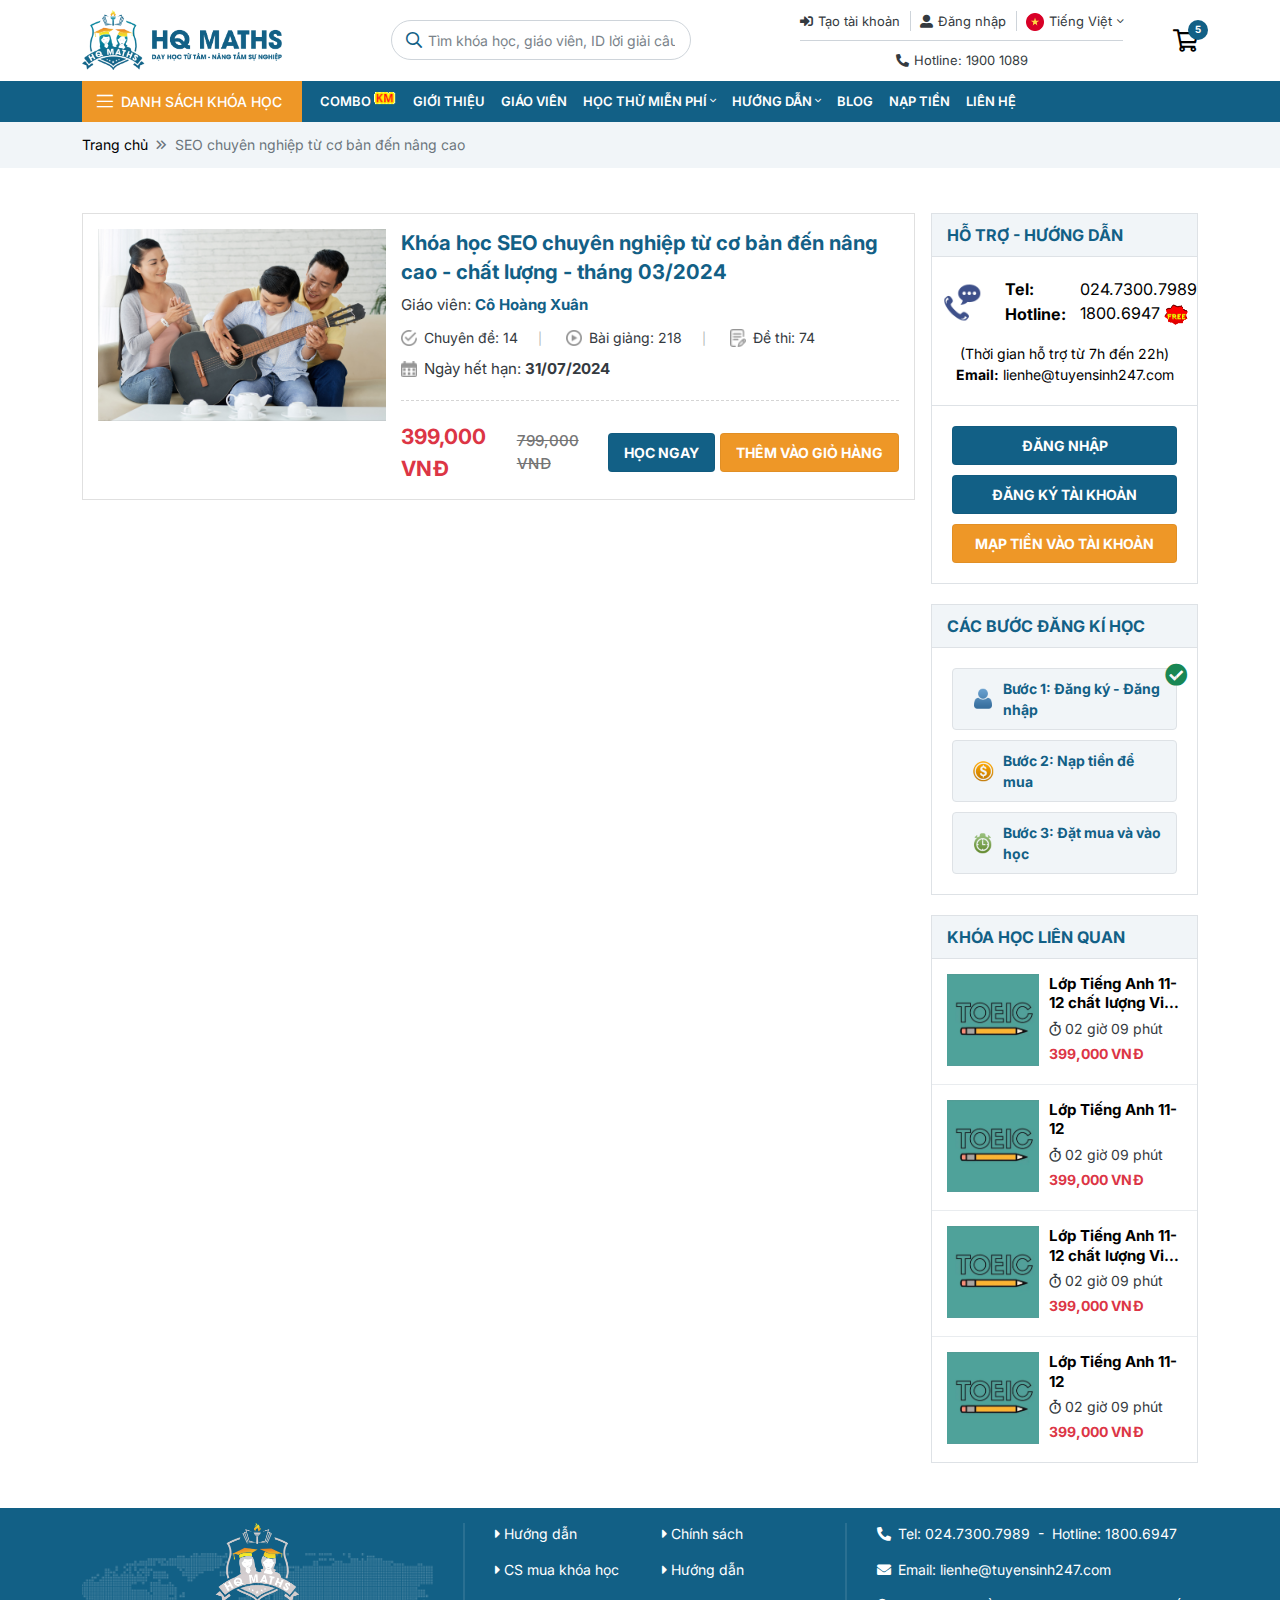
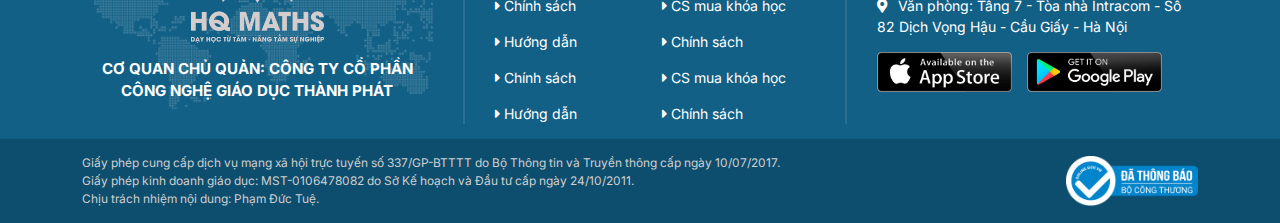
==== chi-tiet-khoa-hoc.html @ 9af72552 "Update" ====
<!DOCTYPE html>
<html lang="vi">
<head>
	<meta charset="UTF-8">
	<meta name="viewport"
	      content="width=device-width, user-scalable=no, initial-scale=1.0, maximum-scale=1.0, minimum-scale=1.0">

	<title>Template Giáo dục HQ MATHS</title>
	<meta name="description" content="Template Giáo dục HQ MATHS">
	<meta name="author" content="">

	<meta property="og:title" content="Template Giáo dục HQ MATHS">
	<meta property="og:type" content="website">
	<meta property="og:url" content="">
	<meta property="og:description" content="Template Giáo dục HQ MATHS">
	<meta property="og:image" content="./assets/images/logo.png">

	<link rel="preconnect" href="https://fonts.googleapis.com">
	<link rel="preconnect" href="https://fonts.gstatic.com" crossorigin>
	<link href="https://fonts.googleapis.com/css2?family=Inter:wght@100..900&display=swap" rel="stylesheet">


	<link rel="icon" href="./assets/images/favicon.png">
	<link rel="apple-touch-icon" href="./assets/images/favicon.png">
	<link rel="stylesheet" href="./assets/plugins/bootstrap/css/bootstrap.min.css">
	<link rel="stylesheet" href="./assets/plugins/swiper/swiper-bundle.min.css">
	<link rel="stylesheet" href="./assets/plugins/fancybox/fancybox.min.css">
	<link rel="stylesheet" href="./assets/plugins/waves/waves.min.css">
	<link rel="stylesheet" href="./assets/plugins/daterangepicker/daterangepicker.css">
	<link rel="stylesheet" href="./assets/fonts/fontawesome/css/all.min.css">
	<link rel="stylesheet" href="./assets/css/base.css">
	<link rel="stylesheet" href="./assets/css/style.css">
	<link rel="stylesheet" href="./assets/css/responsive.css">

	<style>
		:root {
			--primary-color: #126086;
			--primary-hover: #0a75ab;
			--primary-rgb: 18, 96, 134;
			--secondary-color: #EE9727;
			--secondary-hover: #cc7e1a;
			--secondary-rgb: 238, 151, 39;
		}
	</style>
</head>
<body>

<div id="header" class="header">
	<div class="header-top">
		<div class="container">
			<div class="header-inner">
				<div class="header-logo hstack">
					<a href="" class="d-inline-block align-middle">
						<img src="./assets/images/logo.webp"
						     class="mw-100" alt="">
					</a>
				</div>
				<div class="header-middle">
					<div class="header-search">
						<form action="">
							<input type="text" class="form-control header-search_input"
							       placeholder="Tìm khóa học, giáo viên, ID lời giải câu hỏi bạn quan tâm">
							<button class="link-default header-search_btn">
								<i class="far fa-search"></i>
							</button>
						</form>
					</div>
					<div class="header-hamburger d-flex d-lg-none">
						<button type="button" class="hamburger-button" id="hamburger-button">
							<span></span>
							<span></span>
							<span></span>
							<span></span>
						</button>
					</div>
				</div>
				<div class="header-toolbar">
					<div class="header-action">
						<div class="header-action_top">
							<div class="header-action_item header-action_desktop">
								<a href="">
									<i class="fas fa-sign-in-alt"></i>
									Tạo tài khoản
								</a>
							</div>
							<div class="header-action_item header-action_desktop">
								<a href="">
									<i class="fas fa-user-alt"></i>
									Đăng nhập
								</a>
							</div>
							<!--
							<div class="header-action_item header-action_desktop">
								<a href="">
									<i class="fas fa-user-alt"></i>
									Tài khoản
									<span>
										<i class="fal fa-angle-down"></i>
									</span>
								</a>
								<ul class="header-user_list">
									<li>
										<a href="">
											Thông tin tài khoản
										</a>
									</li>
									<li>
										<a href="">
											Đổi mật khẩu
										</a>
									</li>
									<li>
										<a href="">
											Đăng xuất
										</a>
									</li>
								</ul>
							</div>
							-->
							<div class="header-action_item header-action_mobile">
								<a href="">
									<i class="fas fa-user-alt"></i>
									<span class="d-none d-sm-inline-flex">
										Tài khoản
									</span>
									<span class="d-none d-sm-inline-flex">
										<i class="fal fa-angle-down"></i>
									</span>
								</a>
								<ul class="header-user_list">
									<li>
										<a href="">
											Tạo tài khoản
										</a>
									</li>
									<li>
										<a href="">
											Đăng ký
										</a>
									</li>
								</ul>
							</div>
							<div class="header-action_item">
								<a href="">
									<img src="./assets/images/language/vn.png" class="img-fluid" alt="">
									Tiếng Việt
									<span>
										<i class="fal fa-angle-down"></i>
									</span>
								</a>
								<ul class="header-language_list">
									<li>
										<a href="">
											<img src="./assets/images/language/vn.png" class="img-fluid" alt="">
											Tiếng Việt
										</a>
									</li>
									<li>
										<a href="">
											<img src="./assets/images/language/en.png" class="img-fluid" alt="">
											English
										</a>
									</li>
								</ul>
							</div>
						</div>
						<div class="header-action_bottom">
							<div class="header-action_item">
								<a href="">
									<i class="fas fa-phone-alt"></i>
									Hotline: 1900 1089
								</a>
							</div>
						</div>
					</div>
					<div class="header-cart">
						<button type="button" id="callCart" class="link-default header-cart_btn">
							<i class="far fa-shopping-cart"></i>
							<span>5</span>
						</button>
					</div>
				</div>
			</div>
		</div>
	</div>
	<div class="header-bottom">
		<div class="container">
			<div class="hstack gap-10px">
				<div class="header-category d-lg-flex d-none" id="header-category">
					<button class="link-default" id="callCategory">
						<i class="fal fa-bars me-2"></i>Danh sách khóa học
					</button>
					<div class="category-list">
						<ul>
							<li>
								<a href="">
									Ôn luyện ĐGTD, ĐGNL
									<img src="./assets/images/icon-hot.png" class="img-fluid" alt="">
								</a>
							</li>
							<li>
								<a href="">
									Lớp 12 - 2K6
									<img src="./assets/images/icon-new.gif" class="img-fluid" alt="">
								</a>
							</li>
							<li>
								<a href="">
									Lớp 12 - 2K6 - LIVE PRO
									<img src="./assets/images/icon-plus.png" class="img-fluid" alt="">
								</a>
							</li>
							<li>
								<a href="">
									Lớp 11 - 2K7
								</a>
							</li>
							<li>
								<a href="">
									Ôn luyện ĐGTD, ĐGNL
									<img src="./assets/images/icon-hot.png" class="img-fluid" alt="">
								</a>
							</li>
							<li>
								<a href="">
									Lớp 12 - 2K6
									<img src="./assets/images/icon-new.gif" class="img-fluid" alt="">
								</a>
							</li>
							<li>
								<a href="">
									Lớp 12 - 2K6 - LIVE PRO
									<img src="./assets/images/icon-plus.png" class="img-fluid" alt="">
								</a>
							</li>
							<li>
								<a href="">
									Lớp 11 - 2K7
								</a>
							</li>
							<li>
								<a href="">
									Ôn luyện ĐGTD, ĐGNL
									<img src="./assets/images/icon-hot.png" class="img-fluid" alt="">
								</a>
							</li>
							<li>
								<a href="">
									Lớp 12 - 2K6
									<img src="./assets/images/icon-new.gif" class="img-fluid" alt="">
								</a>
							</li>
							<li>
								<a href="">
									Lớp 12 - 2K6 - LIVE PRO
									<img src="./assets/images/icon-plus.png" class="img-fluid" alt="">
								</a>
							</li>
							<li>
								<a href="">
									Lớp 11 - 2K7
								</a>
							</li>
						</ul>
					</div>
				</div>
				<div class="header-navigation" id="header-navigation">
					<ul>
						<li class="navigation-logo d-flex d-lg-none">
							<a href="" class="d-inline-flex align-middle" data-href="">
								<img src="./assets/images/logo-horizontal-white.png" class="img-fluid">
							</a>
						</li>
						<li class="d-block d-lg-none">
							<a href="" data-href="">
								Danh sách khóa học
								<i class="fal fa-angle-down"></i>
							</a>
							<ul>
								<li>
									<a href="">
										Ôn luyện ĐGTD, ĐGNL
										<img src="./assets/images/icon-hot.png" class="img-fluid" alt="">
									</a>
								</li>
								<li>
									<a href="">
										Lớp 12 - 2K6
										<img src="./assets/images/icon-new.gif" class="img-fluid" alt="">
									</a>
								</li>
								<li>
									<a href="">
										Lớp 12 - 2K6 - LIVE PRO
										<img src="./assets/images/icon-plus.png" class="img-fluid" alt="">
									</a>
								</li>
								<li>
									<a href="">
										Lớp 11 - 2K7
									</a>
								</li>
								<li>
									<a href="">
										Ôn luyện ĐGTD, ĐGNL
										<img src="./assets/images/icon-hot.png" class="img-fluid" alt="">
									</a>
								</li>
								<li>
									<a href="">
										Lớp 12 - 2K6
										<img src="./assets/images/icon-new.gif" class="img-fluid" alt="">
									</a>
								</li>
								<li>
									<a href="">
										Lớp 12 - 2K6 - LIVE PRO
										<img src="./assets/images/icon-plus.png" class="img-fluid" alt="">
									</a>
								</li>
								<li>
									<a href="">
										Lớp 11 - 2K7
									</a>
								</li>
								<li>
									<a href="">
										Ôn luyện ĐGTD, ĐGNL
										<img src="./assets/images/icon-hot.png" class="img-fluid" alt="">
									</a>
								</li>
								<li>
									<a href="">
										Lớp 12 - 2K6
										<img src="./assets/images/icon-new.gif" class="img-fluid" alt="">
									</a>
								</li>
								<li>
									<a href="">
										Lớp 12 - 2K6 - LIVE PRO
										<img src="./assets/images/icon-plus.png" class="img-fluid" alt="">
									</a>
								</li>
								<li>
									<a href="">
										Lớp 11 - 2K7
									</a>
								</li>
							</ul>
						</li>
						<li>
							<a href="" data-href="">
								Combo
								<img src="./assets/images/icon-km.gif" class="img-fluid" alt="">
							</a>
						</li>
						<li>
							<a href="" data-href="">Giới thiệu</a>
						</li>
						<li>
							<a href="" data-href="">Giáo viên</a>
						</li>
						<li>
							<a href="" data-href="">Học thử miễn phí <i class="fal fa-angle-down"></i></a>
							<ul>
								<li>
									<a href="" data-href="">Học thử miễn phí 1</a>
								</li>
								<li>
									<a href="" data-href="">Học thử miễn phí 2</a>
								</li>
								<li>
									<a href="" data-href="">Học thử miễn phí 3</a>
								</li>
								<li>
									<a href="" data-href="">Học thử miễn phí 4</a>
								</li>
							</ul>
						</li>
						<li>
							<a href="" data-href="">Hướng dẫn <i class="fal fa-angle-down"></i></a>
							<ul>
								<li>
									<a href="" data-href="">Hướng dẫn học thử</a>
								</li>
								<li>
									<a href="" data-href="">Hướng dẫn đăng ký học</a>
								</li>
								<li>
									<a href="" data-href="">Hướng dẫn nạp tiền</a>
								</li>
							</ul>
						</li>
						<li>
							<a href="" data-href="">Blog</a>
						</li>
						<li>
							<a href="" data-href="">Nạp tiền</a>
						</li>
						<li>
							<a href="" data-href="">
								Liên hệ
							</a>
						</li>
					</ul>
				</div>
			</div>
		</div>
	</div>
	<div class="header-overlay" id="header-overlay"></div>
</div>

<div id="main" class="main">
	<div class="section-page">
		<div class="section-breadcrumb">
			<div class="container">
				<ol class="breadcrumb bg-transparent rounded-0 mb-0 p-0">
					<li class="breadcrumb-item">
						<a href="#">Trang chủ</a>
					</li>
					<li class="breadcrumb-item">
						SEO chuyên nghiệp từ cơ bản đến nâng cao
					</li>
				</ol>
			</div>
		</div>
		<div class="section-gap">
			<div class="container">
				<div class="row g-3">
					<div class="col-lg-9">
						<div class="course-detail">
							<div class="course-info">
								<div class="course-image">
									<div class="ratio ratio-3x2">
										<img src="./assets/images/featured/featured-1.jpg"
										     class="w-100 img-fluid transition-default" alt="">
									</div>
								</div>
								<div class="course-content">
									<h1 class="course-title">
										Khóa học SEO chuyên nghiệp từ cơ bản đến nâng cao - chất lượng - tháng 03/2024
									</h1>
									<div class="course-teacher">
										Giáo viên: <a href="">Cô Hoàng Xuân</a>
									</div>
									<div class="course-meta">
										<div class="course-meta_item">
											<img src="./assets/images/icon-chuyende.png" class="img-fluid" alt="">
											Chuyên đề: 14
										</div>
										<div class="course-meta_item">
											<img src="./assets/images/icon-video.png" class="img-fluid" alt="">
											Bài giảng: 218
										</div>
										<div class="course-meta_item">
											<img src="./assets/images/icon-detai.png" class="img-fluid" alt="">
											Đề thi: 74
										</div>
									</div>
									<div class="course-date">
										<img src="./assets/images/icon-calendar.png" class="img-fluid" alt="">
										Ngày hết hạn: <strong>31/07/2024</strong>
									</div>
									<div class="course-toolbar">
										<div class="course-price">
											<div class="course-price_current">
												399,000 VNĐ
											</div>
											<div class="course-price_old">
												799,000 VNĐ
											</div>
										</div>
										<div class="course-buttons hstack gap-5px">
											<a href="javascript:void(0)"
											   class="button-theme button-theme_primary waves-effect waves-light">
												Học ngay
											</a>
											<a href="javascript:void(0)"
											   class="button-theme button-theme_secondary waves-effect waves-light">
												Thêm vào giỏ hàng
											</a>
										</div>
									</div>
								</div>
							</div>
						</div>
					</div>
					<div class="col-lg-3">
						<div class="section-sidebar">
							<div class="sidebar-item">
								<div class="sidebar-item_heading">
									HỖ TRỢ - HƯỚNG DẪN
								</div>
								<div class="sidebar-item_body">
									<div class="sidebar-item_contact">
										<div class="sidebar-item_contact__top">
											<div class="contact-icon">
												<img src="./assets/images/call.png" height="50px" class="img-fluid"
												     alt="">
											</div>
											<div class="contact-content">
												<div class="contact-content_item">
													<div class="contact-content_item__title">
														Tel:
													</div>
													<div class="contact-content_item__value">
														<a href="">
															024.7300.7989
														</a>
													</div>
												</div>
												<div class="contact-content_item">
													<div class="contact-content_item__title">
														Hotline:
													</div>
													<div class="contact-content_item__value">
														<a href="">
															1800.6947
															<img src="./assets/images/free.gif" class="img-fluid"
															     alt="">
														</a>
													</div>
												</div>
											</div>
										</div>
										<div class="sidebar-item_contact__bottom">
											<p>(Thời gian hỗ trợ từ 7h đến 22h)</p>
											<p><strong>Email:</strong> <a href="">lienhe@tuyensinh247.com</a></p>
										</div>
									</div>
									<div class="sidebar-item_buttons">
										<div class="vstack gap-10px">
											<a href=""
											   class="button-theme button-theme_primary waves-effect waves-light">
												Đăng nhập
											</a>
											<a href=""
											   class="button-theme button-theme_primary waves-effect waves-light">
												Đăng ký tài khoản
											</a>
											<a href=""
											   class="button-theme button-theme_secondary waves-effect waves-light">
												Mạp tiền vào tài khoản
											</a>
										</div>
									</div>
								</div>
							</div>
							<div class="sidebar-item">
								<div class="sidebar-item_heading">
									CÁC BƯỚC ĐĂNG KÍ HỌC
								</div>
								<div class="sidebar-item_body">
									<div class="sidebar-item_list">
										<div class="sidebar-list_item active">
											<a href="">
												<img src="./assets/images/icon-step1.png" class="img-fluid" alt="">
												Bước 1: Đăng ký - Đăng nhập
											</a>
										</div>
										<div class="sidebar-list_item">
											<a href="">
												<img src="./assets/images/icon-step2.png" class="img-fluid" alt="">
												Bước 2: Nạp tiền để mua
											</a>
										</div>
										<div class="sidebar-list_item">
											<a href="">
												<img src="./assets/images/icon-step3.png" class="img-fluid" alt="">
												Bước 3: Đặt mua và vào học
											</a>
										</div>
									</div>
								</div>
							</div>
							<div class="sidebar-item">
								<div class="sidebar-item_heading">
									KHÓA HỌC LIÊN QUAN
								</div>
								<div class="sidebar-item_body">
									<div class="cart-list">
										<div class="cart-card">
											<div class="card-item align-items-start gap-10px hstack">
												<div class="card-image flex-shrink-0">
													<a href="" class="d-inline-flex align-middle ratio ratio-16x9">
														<img src="./assets/images/course/course-1.webp"
														     class="w-100 img-fluid transition-default" alt="">
													</a>
												</div>
												<div class="card-content flex-fill">
													<a href="" class="card-title limit">
														Lớp Tiếng Anh 11-12 chất lượng
														Việt Nam
													</a>
													<div class="card-time">
														<i class="far fa-stopwatch"></i>
														02 giờ 09 phút
													</div>
													<div class="card-price mt-1">
														399,000 VNĐ
													</div>
												</div>
											</div>
											<div class="card-item align-items-start gap-10px hstack">
												<div class="card-image flex-shrink-0">
													<a href="" class="d-inline-flex align-middle ratio ratio-16x9">
														<img src="./assets/images/course/course-1.webp"
														     class="w-100 img-fluid transition-default" alt="">
													</a>
												</div>
												<div class="card-content flex-fill">
													<a href="" class="card-title limit">
														Lớp Tiếng Anh 11-12
													</a>
													<div class="card-time">
														<i class="far fa-stopwatch"></i>
														02 giờ 09 phút
													</div>
													<div class="card-price mt-1">
														399,000 VNĐ
													</div>
												</div>
											</div>
											<div class="card-item align-items-start gap-10px hstack">
												<div class="card-image flex-shrink-0">
													<a href="" class="d-inline-flex align-middle ratio ratio-16x9">
														<img src="./assets/images/course/course-1.webp"
														     class="w-100 img-fluid transition-default" alt="">
													</a>
												</div>
												<div class="card-content flex-fill">
													<a href="" class="card-title limit">
														Lớp Tiếng Anh 11-12 chất lượng
														Việt Nam
													</a>
													<div class="card-time">
														<i class="far fa-stopwatch"></i>
														02 giờ 09 phút
													</div>
													<div class="card-price mt-1">
														399,000 VNĐ
													</div>
												</div>
											</div>
											<div class="card-item align-items-start gap-10px hstack">
												<div class="card-image flex-shrink-0">
													<a href="" class="d-inline-flex align-middle ratio ratio-16x9">
														<img src="./assets/images/course/course-1.webp"
														     class="w-100 img-fluid transition-default" alt="">
													</a>
												</div>
												<div class="card-content flex-fill">
													<a href="" class="card-title limit">
														Lớp Tiếng Anh 11-12
													</a>
													<div class="card-time">
														<i class="far fa-stopwatch"></i>
														02 giờ 09 phút
													</div>
													<div class="card-price mt-1">
														399,000 VNĐ
													</div>
												</div>
											</div>
										</div>
									</div>
								</div>
							</div>
						</div>
					</div>
				</div>
			</div>
		</div>
	</div>
</div>

<footer id="footer" class="footer">
	<div class="footer-top">
		<div class="container">
			<div class="footer-inner">
				<div class="footer-item text-center background-cover"
				     style="background-image: url(./assets/images/background-footer.png)">
					<div class="footer-logo">
						<a href="" class="d-inline-block align-middle">
							<img src="./assets/images/logo-white.png" height="120px" class="mw-100" alt="">
						</a>
					</div>
					<div class="footer-title">
						CƠ QUAN CHỦ QUẢN: CÔNG TY CỔ PHẦN CÔNG NGHỆ GIÁO DỤC THÀNH PHÁT
					</div>
				</div>
				<div class="footer-item">
					<div class="footer-list">
						<a href="" class="d-inline-block align-middle footer-list_item">
							<i class="fas fa-caret-right"></i>
							Hướng dẫn
						</a>
						<a href="" class="d-inline-block align-middle footer-list_item">
							<i class="fas fa-caret-right"></i>
							Chính sách
						</a>
						<a href="" class="d-inline-block align-middle footer-list_item">
							<i class="fas fa-caret-right"></i>
							CS mua khóa học
						</a>
						<a href="" class="d-inline-block align-middle footer-list_item">
							<i class="fas fa-caret-right"></i>
							Hướng dẫn
						</a>
						<a href="" class="d-inline-block align-middle footer-list_item">
							<i class="fas fa-caret-right"></i>
							Chính sách
						</a>
						<a href="" class="d-inline-block align-middle footer-list_item">
							<i class="fas fa-caret-right"></i>
							CS mua khóa học
						</a>
						<a href="" class="d-inline-block align-middle footer-list_item">
							<i class="fas fa-caret-right"></i>
							Hướng dẫn
						</a>
						<a href="" class="d-inline-block align-middle footer-list_item">
							<i class="fas fa-caret-right"></i>
							Chính sách
						</a>
						<a href="" class="d-inline-block align-middle footer-list_item">
							<i class="fas fa-caret-right"></i>
							Chính sách
						</a>
						<a href="" class="d-inline-block align-middle footer-list_item">
							<i class="fas fa-caret-right"></i>
							CS mua khóa học
						</a>
						<a href="" class="d-inline-block align-middle footer-list_item">
							<i class="fas fa-caret-right"></i>
							Hướng dẫn
						</a>
						<a href="" class="d-inline-block align-middle footer-list_item">
							<i class="fas fa-caret-right"></i>
							Chính sách
						</a>
					</div>
				</div>
				<div class="footer-item">
					<div class="footer-address">
						<div class="d-inline-block align-middle footer-address_item">
							<i class="fas fa-phone-alt"></i>
							Tel: <a href="">024.7300.7989</a>
							<span>&nbsp;-&nbsp;</span>
							Hotline: <a href="">1800.6947</a>
						</div>
						<div class="d-inline-block align-middle footer-address_item">
							<i class="fas fa-envelope"></i>
							Email: <a href="">lienhe@tuyensinh247.com</a>
						</div>
						<div class="d-inline-block align-middle footer-address_item">
							<i class="fas fa-map-marker-alt"></i>
							Văn phòng: <a href="">Tầng 7 - Tòa nhà Intracom - Số 82 Dịch Vọng Hậu - Cầu Giấy - Hà
							                      Nội</a>
						</div>
					</div>
					<div class="footer-images hstack gap-15px">
						<a href="" class="d-inline-block align-middle">
							<img src="./assets/images/app-store.png" class="mw-100" height="40px" alt="">
						</a>
						<a href="" class="d-inline-block align-middle">
							<img src="./assets/images/google-play.png" class="mw-100" height="40px" alt="">
						</a>
					</div>
				</div>
			</div>
		</div>
	</div>
	<div class="footer-bottom">
		<div class="container">
			<div class="row g-3 align-items-center">
				<div class="col-lg-8">
					<div class="footer-text">
						<p>Giấy phép cung cấp dịch vụ mạng xã hội trực tuyến số 337/GP-BTTTT do Bộ Thông tin và
						   Truyền
						   thông cấp ngày 10/07/2017.
						</p>
						<p>Giấy phép kinh doanh giáo dục: MST-0106478082 do Sở Kế hoạch và Đầu tư cấp ngày
						   24/10/2011.
						</p>
						<p>Chịu trách nhiệm nội dung: Phạm Đức Tuệ.</p>
					</div>
				</div>
				<div class="col-lg-4">
					<div class="text-lg-end">
						<a href="" class="d-inline-block align-middle">
							<img src="./assets/images/bo-cong-thuong.png" height="50px" class="mw-100" alt="">
						</a>
					</div>
				</div>
			</div>
		</div>
	</div>
</footer>

<div class="floating-cart is-product" id="floatingCart">
	<div class="cart-card card border-0 rounded-0 bg-white position-fixed top-0 end-0 mw-100 h-100 overflow-hidden">
		<div class="card-header rounded-0 bg-white hstack justify-content-between">
			<div class="card-title fw-bold mb-0">
				GIỎ HÀNG
			</div>
			<button class="link-default" id="closeCart">
				<svg xmlns="http://www.w3.org/2000/svg" width="24" height="24" viewBox="0 0 24 24" fill="none"
				     stroke="currentColor" stroke-width="2" stroke-linecap="round" stroke-linejoin="round">
					<line x1="18" y1="6" x2="6" y2="18"></line>
					<line x1="6" y1="6" x2="18" y2="18"></line>
				</svg>
			</button>
		</div>
		<div class="card-body p-0 flex-fill vstack h-100">
			<div class="card-list position-relative flex-fill">
				<div class="card-scroll position-absolute top-0 start-0 bottom-0 end-0 mh-100">
					<div id="cardList"
					     class="card-list position-absolute top-0 start-0 bottom-0 end-0 mh-100">
						<div class="card-item align-items-start gap-10px hstack">
							<div class="card-image flex-shrink-0">
								<a href="" class="d-inline-flex align-middle ratio ratio-16x9">
									<img src="./assets/images/course/course-1.webp"
									     class="w-100 img-fluid transition-default" alt="">
								</a>
							</div>
							<div class="card-content flex-fill">
								<a href="" class="card-title limit">
									Lớp Tiếng Anh 11-12 chất lượng Việt Nam
								</a>
								<div class="hstack gap-8px justify-content-between">
									<div class="card-quantity w-50 flex-fill">
										<div class="card-text">
											Số lượng
										</div>
										<div class="card-group hstack flex-nowrap quantityGroup">
											<button disabled
											        class="link-default hstack justify-content-center flex-shrink-0 card-quantity_btn quantityButton"
											        data-type="0">
												<i class="fal fa-minus"></i>
											</button>
											<input type="text"
											       class="form-control card-quantity_input quantityInput"
											       value="1">
											<button class="link-default hstack justify-content-center flex-shrink-0 card-quantity_btn quantityButton"
											        data-type="1">
												<i class="fal fa-plus"></i>
											</button>
										</div>
									</div>
									<div class="card-desc w-50 flex-fill text-end">
										<div class="card-price">
											6.950.000₫
										</div>
										<div class="card-clear">
											<button class="link-default buttonDelete">Xóa</button>
										</div>
									</div>
								</div>
							</div>
						</div>
						<div class="card-item align-items-start gap-10px hstack">
							<div class="card-image flex-shrink-0">
								<a href="" class="d-inline-flex align-middle ratio ratio-16x9">
									<img src="./assets/images/course/course-1.webp"
									     class="w-100 img-fluid transition-default" alt="">
								</a>
							</div>
							<div class="card-content flex-fill">
								<a href="" class="card-title limit">
									Lớp Tiếng Anh 11-12 chất lượng Việt Nam
								</a>
								<div class="hstack gap-8px justify-content-between">
									<div class="card-quantity w-50 flex-fill">
										<div class="card-text">
											Số lượng
										</div>
										<div class="card-group hstack flex-nowrap quantityGroup">
											<button disabled
											        class="link-default hstack justify-content-center flex-shrink-0 card-quantity_btn quantityButton"
											        data-type="0">
												<i class="fal fa-minus"></i>
											</button>
											<input type="text"
											       class="form-control card-quantity_input quantityInput"
											       value="1">
											<button class="link-default hstack justify-content-center flex-shrink-0 card-quantity_btn quantityButton"
											        data-type="1">
												<i class="fal fa-plus"></i>
											</button>
										</div>
									</div>
									<div class="card-desc w-50 flex-fill text-end">
										<div class="card-price">
											6.950.000₫
										</div>
										<div class="card-clear">
											<button class="link-default buttonDelete">Xóa</button>
										</div>
									</div>
								</div>
							</div>
						</div>
						<div class="card-item align-items-start gap-10px hstack">
							<div class="card-image flex-shrink-0">
								<a href="" class="d-inline-flex align-middle ratio ratio-16x9">
									<img src="./assets/images/course/course-1.webp"
									     class="w-100 img-fluid transition-default" alt="">
								</a>
							</div>
							<div class="card-content flex-fill">
								<a href="" class="card-title limit">
									Lớp Tiếng Anh 11-12 chất lượng Việt Nam
								</a>
								<div class="hstack gap-8px justify-content-between">
									<div class="card-quantity w-50 flex-fill">
										<div class="card-text">
											Số lượng
										</div>
										<div class="card-group hstack flex-nowrap quantityGroup">
											<button disabled
											        class="link-default hstack justify-content-center flex-shrink-0 card-quantity_btn quantityButton"
											        data-type="0">
												<i class="fal fa-minus"></i>
											</button>
											<input type="text"
											       class="form-control card-quantity_input quantityInput"
											       value="1">
											<button class="link-default hstack justify-content-center flex-shrink-0 card-quantity_btn quantityButton"
											        data-type="1">
												<i class="fal fa-plus"></i>
											</button>
										</div>
									</div>
									<div class="card-desc w-50 flex-fill text-end">
										<div class="card-price">
											6.950.000₫
										</div>
										<div class="card-clear">
											<button class="link-default buttonDelete">Xóa</button>
										</div>
									</div>
								</div>
							</div>
						</div>
						<div class="card-item align-items-start gap-10px hstack">
							<div class="card-image flex-shrink-0">
								<a href="" class="d-inline-flex align-middle ratio ratio-16x9">
									<img src="./assets/images/course/course-1.webp"
									     class="w-100 img-fluid transition-default" alt="">
								</a>
							</div>
							<div class="card-content flex-fill">
								<a href="" class="card-title limit">
									Lớp Tiếng Anh 11-12 chất lượng Việt Nam
								</a>
								<div class="hstack gap-8px justify-content-between">
									<div class="card-quantity w-50 flex-fill">
										<div class="card-text">
											Số lượng
										</div>
										<div class="card-group hstack flex-nowrap quantityGroup">
											<button disabled
											        class="link-default hstack justify-content-center flex-shrink-0 card-quantity_btn quantityButton"
											        data-type="0">
												<i class="fal fa-minus"></i>
											</button>
											<input type="text"
											       class="form-control card-quantity_input quantityInput"
											       value="1">
											<button class="link-default hstack justify-content-center flex-shrink-0 card-quantity_btn quantityButton"
											        data-type="1">
												<i class="fal fa-plus"></i>
											</button>
										</div>
									</div>
									<div class="card-desc w-50 flex-fill text-end">
										<div class="card-price">
											6.950.000₫
										</div>
										<div class="card-clear">
											<button class="link-default buttonDelete">Xóa</button>
										</div>
									</div>
								</div>
							</div>
						</div>
						<div class="card-item align-items-start gap-10px hstack">
							<div class="card-image flex-shrink-0">
								<a href="" class="d-inline-flex align-middle ratio ratio-16x9">
									<img src="./assets/images/course/course-1.webp"
									     class="w-100 img-fluid transition-default" alt="">
								</a>
							</div>
							<div class="card-content flex-fill">
								<a href="" class="card-title limit">
									Lớp Tiếng Anh 11-12 chất lượng Việt Nam
								</a>
								<div class="hstack gap-8px justify-content-between">
									<div class="card-quantity w-50 flex-fill">
										<div class="card-text">
											Số lượng
										</div>
										<div class="card-group hstack flex-nowrap quantityGroup">
											<button disabled
											        class="link-default hstack justify-content-center flex-shrink-0 card-quantity_btn quantityButton"
											        data-type="0">
												<i class="fal fa-minus"></i>
											</button>
											<input type="text"
											       class="form-control card-quantity_input quantityInput"
											       value="1">
											<button class="link-default hstack justify-content-center flex-shrink-0 card-quantity_btn quantityButton"
											        data-type="1">
												<i class="fal fa-plus"></i>
											</button>
										</div>
									</div>
									<div class="card-desc w-50 flex-fill text-end">
										<div class="card-price">
											6.950.000₫
										</div>
										<div class="card-clear">
											<button class="link-default buttonDelete">Xóa</button>
										</div>
									</div>
								</div>
							</div>
						</div>
						<div class="card-item align-items-start gap-10px hstack">
							<div class="card-image flex-shrink-0">
								<a href="" class="d-inline-flex align-middle ratio ratio-16x9">
									<img src="./assets/images/course/course-1.webp"
									     class="w-100 img-fluid transition-default" alt="">
								</a>
							</div>
							<div class="card-content flex-fill">
								<a href="" class="card-title limit">
									Lớp Tiếng Anh 11-12 chất lượng Việt Nam
								</a>
								<div class="hstack gap-8px justify-content-between">
									<div class="card-quantity w-50 flex-fill">
										<div class="card-text">
											Số lượng
										</div>
										<div class="card-group hstack flex-nowrap quantityGroup">
											<button disabled
											        class="link-default hstack justify-content-center flex-shrink-0 card-quantity_btn quantityButton"
											        data-type="0">
												<i class="fal fa-minus"></i>
											</button>
											<input type="text"
											       class="form-control card-quantity_input quantityInput"
											       value="1">
											<button class="link-default hstack justify-content-center flex-shrink-0 card-quantity_btn quantityButton"
											        data-type="1">
												<i class="fal fa-plus"></i>
											</button>
										</div>
									</div>
									<div class="card-desc w-50 flex-fill text-end">
										<div class="card-price">
											6.950.000₫
										</div>
										<div class="card-clear">
											<button class="link-default buttonDelete">Xóa</button>
										</div>
									</div>
								</div>
							</div>
						</div>
					</div>
					<!--<div class="card-empty text-center">
						<div class="card-icon">
							<img src="./assets/images/empty-cart.avif" class="img-fluid" alt="">
						</div>
						<div class="card-title">
							Giỏ hàng của bạn đang trống
						</div>
					</div>-->
				</div>
			</div>
			<div class="card-information">
				<div class="card-total hstack justify-content-between">
					<div class="card-text">
						Tạm tính:
					</div>
					<div class="card-value">1.050.000đ</div>
				</div>
				<div class="card-button">
					<a href="./thanh-toan.html"
					   class="button-theme button-theme_primary waves-effect waves-light w-100">
						Thanh toán <i class="fal fa-angle-right lh-base ms-2 fz-20"></i>
					</a>
				</div>
			</div>
		</div>
	</div>
	<div class="floating-overlay" id="floatingOverlay"></div>
</div>

<script type="text/javascript" src="./assets/plugins/jquery.min.js"></script>
<script type="text/javascript" src="./assets/plugins/daterangepicker/moment.min.js"></script>
<script type="text/javascript" src="./assets/plugins/daterangepicker/daterangepicker.js"></script>
<script type="text/javascript" src="./assets/plugins/bootstrap/js/bootstrap.bundle.min.js"></script>
<script type="text/javascript" src="./assets/plugins/swiper/swiper-bundle.min.js"></script>
<script type="text/javascript" src="./assets/plugins/fancybox/fancybox.min.js"></script>
<script type="text/javascript" src="./assets/plugins/waves/waves.min.js"></script>
<script type="text/javascript" src="./assets/js/app.js"></script>
</body>
</html>
---- assets/plugins/waves/waves.min.css ----
.waves-effect {
    position: relative;
    cursor: pointer;
    display: inline-block;
    overflow: hidden;
    -webkit-user-select: none;
    -moz-user-select: none;
    -ms-user-select: none;
    user-select: none;
    -webkit-tap-highlight-color: transparent;
}

.waves-effect .waves-ripple {
    position: absolute;
    border-radius: 50%;
    width: 100px;
    height: 100px;
    margin-top: -50px;
    margin-left: -50px;
    opacity: 0;
    background: rgba(0, 0, 0, 0.2);
    background: -webkit-radial-gradient(rgba(0, 0, 0, 0.2) 0, rgba(0, 0, 0, 0.3) 40%, rgba(0, 0, 0, 0.4) 50%, rgba(0, 0, 0, 0.5) 60%, rgba(255, 255, 255, 0) 70%);
    background: -o-radial-gradient(rgba(0, 0, 0, 0.2) 0, rgba(0, 0, 0, 0.3) 40%, rgba(0, 0, 0, 0.4) 50%, rgba(0, 0, 0, 0.5) 60%, rgba(255, 255, 255, 0) 70%);
    background: -moz-radial-gradient(rgba(0, 0, 0, 0.2) 0, rgba(0, 0, 0, 0.3) 40%, rgba(0, 0, 0, 0.4) 50%, rgba(0, 0, 0, 0.5) 60%, rgba(255, 255, 255, 0) 70%);
    background: radial-gradient(rgba(0, 0, 0, 0.2) 0, rgba(0, 0, 0, 0.3) 40%, rgba(0, 0, 0, 0.4) 50%, rgba(0, 0, 0, 0.5) 60%, rgba(255, 255, 255, 0) 70%);
    -webkit-transition: all 0.5s ease-out;
    -moz-transition: all 0.5s ease-out;
    -o-transition: all 0.5s ease-out;
    transition: all 0.5s ease-out;
    -webkit-transition-property: -webkit-transform, opacity;
    -moz-transition-property: -moz-transform, opacity;
    -o-transition-property: -o-transform, opacity;
    transition-property: transform, opacity;
    -webkit-transform: scale(0) translate(0, 0);
    -moz-transform: scale(0) translate(0, 0);
    -ms-transform: scale(0) translate(0, 0);
    -o-transform: scale(0) translate(0, 0);
    transform: scale(0) translate(0, 0);
    pointer-events: none;
}

.waves-effect.waves-light .waves-ripple {
    background: rgba(255, 255, 255, 0.4);
    background: -webkit-radial-gradient(rgba(255, 255, 255, 0.2) 0, rgba(255, 255, 255, 0.3) 40%, rgba(255, 255, 255, 0.4) 50%, rgba(255, 255, 255, 0.5) 60%, rgba(255, 255, 255, 0) 70%);
    background: -o-radial-gradient(rgba(255, 255, 255, 0.2) 0, rgba(255, 255, 255, 0.3) 40%, rgba(255, 255, 255, 0.4) 50%, rgba(255, 255, 255, 0.5) 60%, rgba(255, 255, 255, 0) 70%);
    background: -moz-radial-gradient(rgba(255, 255, 255, 0.2) 0, rgba(255, 255, 255, 0.3) 40%, rgba(255, 255, 255, 0.4) 50%, rgba(255, 255, 255, 0.5) 60%, rgba(255, 255, 255, 0) 70%);
    background: radial-gradient(rgba(255, 255, 255, 0.2) 0, rgba(255, 255, 255, 0.3) 40%, rgba(255, 255, 255, 0.4) 50%, rgba(255, 255, 255, 0.5) 60%, rgba(255, 255, 255, 0) 70%);
}

.waves-effect.waves-classic .waves-ripple {
    background: rgba(0, 0, 0, 0.2);
}

.waves-effect.waves-classic.waves-light .waves-ripple {
    background: rgba(255, 255, 255, 0.4);
}

.waves-notransition {
    -webkit-transition: none !important;
    -moz-transition: none !important;
    -o-transition: none !important;
    transition: none !important;
}

.waves-button,
.waves-circle {
    -webkit-transform: translateZ(0);
    -moz-transform: translateZ(0);
    -ms-transform: translateZ(0);
    -o-transform: translateZ(0);
    transform: translateZ(0);
    -webkit-mask-image: -webkit-radial-gradient(circle, white 100%, black 100%);
}

.waves-button,
.waves-button:hover,
.waves-button:visited,
.waves-button-input {
    white-space: nowrap;
    vertical-align: middle;
    cursor: pointer;
    border: none;
    outline: none;
    color: inherit;
    background-color: rgba(0, 0, 0, 0);
    font-size: 1em;
    line-height: 1em;
    text-align: center;
    text-decoration: none;
    z-index: 1;
}

.waves-button {
    padding: 0.85em 1.1em;
    border-radius: 0.2em;
}

.waves-button-input {
    margin: 0;
    padding: 0.85em 1.1em;
}

.waves-input-wrapper {
    border-radius: 0.2em;
    vertical-align: bottom;
}

.waves-input-wrapper.waves-button {
    padding: 0;
}

.waves-input-wrapper .waves-button-input {
    position: relative;
    top: 0;
    left: 0;
    z-index: 1;
}

.waves-circle {
    text-align: center;
    width: 2.5em;
    height: 2.5em;
    line-height: 2.5em;
    border-radius: 50%;
}

.waves-float {
    -webkit-mask-image: none;
    -webkit-box-shadow: 0px 1px 1.5px 1px rgba(0, 0, 0, 0.12);
    box-shadow: 0px 1px 1.5px 1px rgba(0, 0, 0, 0.12);
    -webkit-transition: all 300ms;
    -moz-transition: all 300ms;
    -o-transition: all 300ms;
    transition: all 300ms;
}

.waves-float:active {
    -webkit-box-shadow: 0px 8px 20px 1px rgba(0, 0, 0, 0.3);
    box-shadow: 0px 8px 20px 1px rgba(0, 0, 0, 0.3);
}

.waves-block {
    display: block;
}

.waves-effect.waves-light .waves-ripple {
    background-color: rgba(255, 255, 255, 0.4);
}

.waves-effect.waves-primary .waves-ripple {
    background-color: rgba(86, 100, 210, 0.4);
}

.waves-effect.waves-success .waves-ripple {
    background-color: rgba(28, 187, 140, 0.4);
}

.waves-effect.waves-info .waves-ripple {
    background-color: rgba(74, 163, 255, 0.4);
}

.waves-effect.waves-warning .waves-ripple {
    background-color: rgba(252, 185, 44, 0.4);
}

.waves-effect.waves-danger .waves-ripple {
    background-color: rgba(255, 61, 96, 0.4);
}
---- assets/plugins/daterangepicker/daterangepicker.css ----
.daterangepicker {
    position: absolute;
    color: inherit;
    background-color: #fff;
    border-radius: 4px;
    border: 1px solid #ddd;
    width: 278px;
    max-width: none;
    padding: 0;
    margin-top: 7px;
    top: 100px;
    left: 20px;
    z-index: 3001;
    display: none;
    font-family: arial;
    font-size: 15px;
    line-height: 1em;
}

.daterangepicker:before, .daterangepicker:after {
    position: absolute;
    display: inline-block;
    border-bottom-color: rgba(0, 0, 0, 0.2);
    content: '';
}

.daterangepicker:before {
    top: -7px;
    border-right: 7px solid transparent;
    border-left: 7px solid transparent;
    border-bottom: 7px solid #ccc;
}

.daterangepicker:after {
    top: -6px;
    border-right: 6px solid transparent;
    border-bottom: 6px solid #fff;
    border-left: 6px solid transparent;
}

.daterangepicker.opensleft:before {
    right: 9px;
}

.daterangepicker.opensleft:after {
    right: 10px;
}

.daterangepicker.openscenter:before {
    left: 0;
    right: 0;
    width: 0;
    margin-left: auto;
    margin-right: auto;
}

.daterangepicker.openscenter:after {
    left: 0;
    right: 0;
    width: 0;
    margin-left: auto;
    margin-right: auto;
}

.daterangepicker.opensright:before {
    left: 9px;
}

.daterangepicker.opensright:after {
    left: 10px;
}

.daterangepicker.drop-up {
    margin-top: -7px;
}

.daterangepicker.drop-up:before {
    top: initial;
    bottom: -7px;
    border-bottom: initial;
    border-top: 7px solid #ccc;
}

.daterangepicker.drop-up:after {
    top: initial;
    bottom: -6px;
    border-bottom: initial;
    border-top: 6px solid #fff;
}

.daterangepicker.single .daterangepicker .ranges, .daterangepicker.single .drp-calendar {
    float: none;
}

.daterangepicker.single .drp-selected {
    display: none;
}

.daterangepicker.show-calendar .drp-calendar {
    display: block;
}

.daterangepicker.show-calendar .drp-buttons {
    display: block;
}

.daterangepicker.auto-apply .drp-buttons {
    display: none;
}

.daterangepicker .drp-calendar {
    display: none;
    max-width: 270px;
}

.daterangepicker .drp-calendar.left {
    padding: 8px 0 8px 8px;
}

.daterangepicker .drp-calendar.right {
    padding: 8px;
}

.daterangepicker .drp-calendar.single .calendar-table {
    border: none;
}

.daterangepicker .calendar-table .next span, .daterangepicker .calendar-table .prev span {
    color: #fff;
    border: solid black;
    border-width: 0 2px 2px 0;
    border-radius: 0;
    display: inline-block;
    padding: 3px;
}

.daterangepicker .calendar-table .next span {
    transform: rotate(-45deg);
    -webkit-transform: rotate(-45deg);
}

.daterangepicker .calendar-table .prev span {
    transform: rotate(135deg);
    -webkit-transform: rotate(135deg);
}

.daterangepicker .calendar-table th, .daterangepicker .calendar-table td {
    white-space: nowrap;
    text-align: center;
    vertical-align: middle;
    min-width: 32px;
    width: 32px;
    height: 24px;
    line-height: 24px;
    font-size: 12px;
    border-radius: 4px;
    border: 1px solid transparent;
    white-space: nowrap;
    cursor: pointer;
}

.daterangepicker .calendar-table {
    border: 1px solid #fff;
    border-radius: 4px;
    background-color: #fff;
}

.daterangepicker .calendar-table table {
    width: 100%;
    margin: 0;
    border-spacing: 0;
    border-collapse: collapse;
}

.daterangepicker td.available:hover, .daterangepicker th.available:hover {
    background-color: #eee;
    border-color: transparent;
    color: inherit;
}

.daterangepicker td.week, .daterangepicker th.week {
    font-size: 80%;
    color: #ccc;
}

.daterangepicker td.off, .daterangepicker td.off.in-range, .daterangepicker td.off.start-date, .daterangepicker td.off.end-date {
    background-color: #fff;
    border-color: transparent;
    color: #999;
}

.daterangepicker td.in-range {
    background-color: #ebf4f8;
    border-color: transparent;
    color: #000;
    border-radius: 0;
}

.daterangepicker td.start-date {
    border-radius: 4px 0 0 4px;
}

.daterangepicker td.end-date {
    border-radius: 0 4px 4px 0;
}

.daterangepicker td.start-date.end-date {
    border-radius: 4px;
}

.daterangepicker td.active, .daterangepicker td.active:hover {
    background-color: #357ebd;
    border-color: transparent;
    color: #fff;
}

.daterangepicker th.month {
    width: auto;
}

.daterangepicker td.disabled, .daterangepicker option.disabled {
    color: #999;
    cursor: not-allowed;
    text-decoration: line-through;
}

.daterangepicker select.monthselect, .daterangepicker select.yearselect {
    font-size: 12px;
    padding: 1px;
    height: auto;
    margin: 0;
    cursor: default;
}

.daterangepicker select.monthselect {
    margin-right: 2%;
    width: 56%;
}

.daterangepicker select.yearselect {
    width: 40%;
}

.daterangepicker select.hourselect, .daterangepicker select.minuteselect, .daterangepicker select.secondselect, .daterangepicker select.ampmselect {
    width: 50px;
    margin: 0 auto;
    background: #eee;
    border: 1px solid #eee;
    padding: 2px;
    outline: 0;
    font-size: 12px;
}

.daterangepicker .calendar-time {
    text-align: center;
    margin: 4px auto 0 auto;
    line-height: 30px;
    position: relative;
}

.daterangepicker .calendar-time select.disabled {
    color: #ccc;
    cursor: not-allowed;
}

.daterangepicker .drp-buttons {
    clear: both;
    text-align: right;
    padding: 8px;
    border-top: 1px solid #ddd;
    display: none;
    line-height: 12px;
    vertical-align: middle;
}

.daterangepicker .drp-selected {
    display: inline-block;
    font-size: 12px;
    padding-right: 8px;
}

.daterangepicker .drp-buttons .btn {
    margin-left: 8px;
    font-size: 12px;
    font-weight: bold;
    padding: 4px 8px;
}

.daterangepicker.show-ranges.single.rtl .drp-calendar.left {
    border-right: 1px solid #ddd;
}

.daterangepicker.show-ranges.single.ltr .drp-calendar.left {
    border-left: 1px solid #ddd;
}

.daterangepicker.show-ranges.rtl .drp-calendar.right {
    border-right: 1px solid #ddd;
}

.daterangepicker.show-ranges.ltr .drp-calendar.left {
    border-left: 1px solid #ddd;
}

.daterangepicker .ranges {
    float: none;
    text-align: left;
    margin: 0;
}

.daterangepicker.show-calendar .ranges {
    margin-top: 8px;
}

.daterangepicker .ranges ul {
    list-style: none;
    margin: 0 auto;
    padding: 0;
    width: 100%;
}

.daterangepicker .ranges li {
    font-size: 12px;
    padding: 8px 12px;
    cursor: pointer;
}

.daterangepicker .ranges li:hover {
    background-color: #eee;
}

.daterangepicker .ranges li.active {
    background-color: #08c;
    color: #fff;
}

/*  Larger Screen Styling */
@media (min-width: 564px) {
    .daterangepicker {
        width: auto;
    }

    .daterangepicker .ranges ul {
        width: 140px;
    }

    .daterangepicker.single .ranges ul {
        width: 100%;
    }

    .daterangepicker.single .drp-calendar.left {
        clear: none;
    }

    .daterangepicker.single .ranges, .daterangepicker.single .drp-calendar {
        float: left;
    }

    .daterangepicker {
        direction: ltr;
        text-align: left;
    }

    .daterangepicker .drp-calendar.left {
        clear: left;
        margin-right: 0;
    }

    .daterangepicker .drp-calendar.left .calendar-table {
        border-right: none;
        border-top-right-radius: 0;
        border-bottom-right-radius: 0;
    }

    .daterangepicker .drp-calendar.right {
        margin-left: 0;
    }

    .daterangepicker .drp-calendar.right .calendar-table {
        border-left: none;
        border-top-left-radius: 0;
        border-bottom-left-radius: 0;
    }

    .daterangepicker .drp-calendar.left .calendar-table {
        padding-right: 8px;
    }

    .daterangepicker .ranges, .daterangepicker .drp-calendar {
        float: left;
    }
}

@media (min-width: 730px) {
    .daterangepicker .ranges {
        width: auto;
    }

    .daterangepicker .ranges {
        float: left;
    }

    .daterangepicker.rtl .ranges {
        float: right;
    }

    .daterangepicker .drp-calendar.left {
        clear: none !important;
    }
}
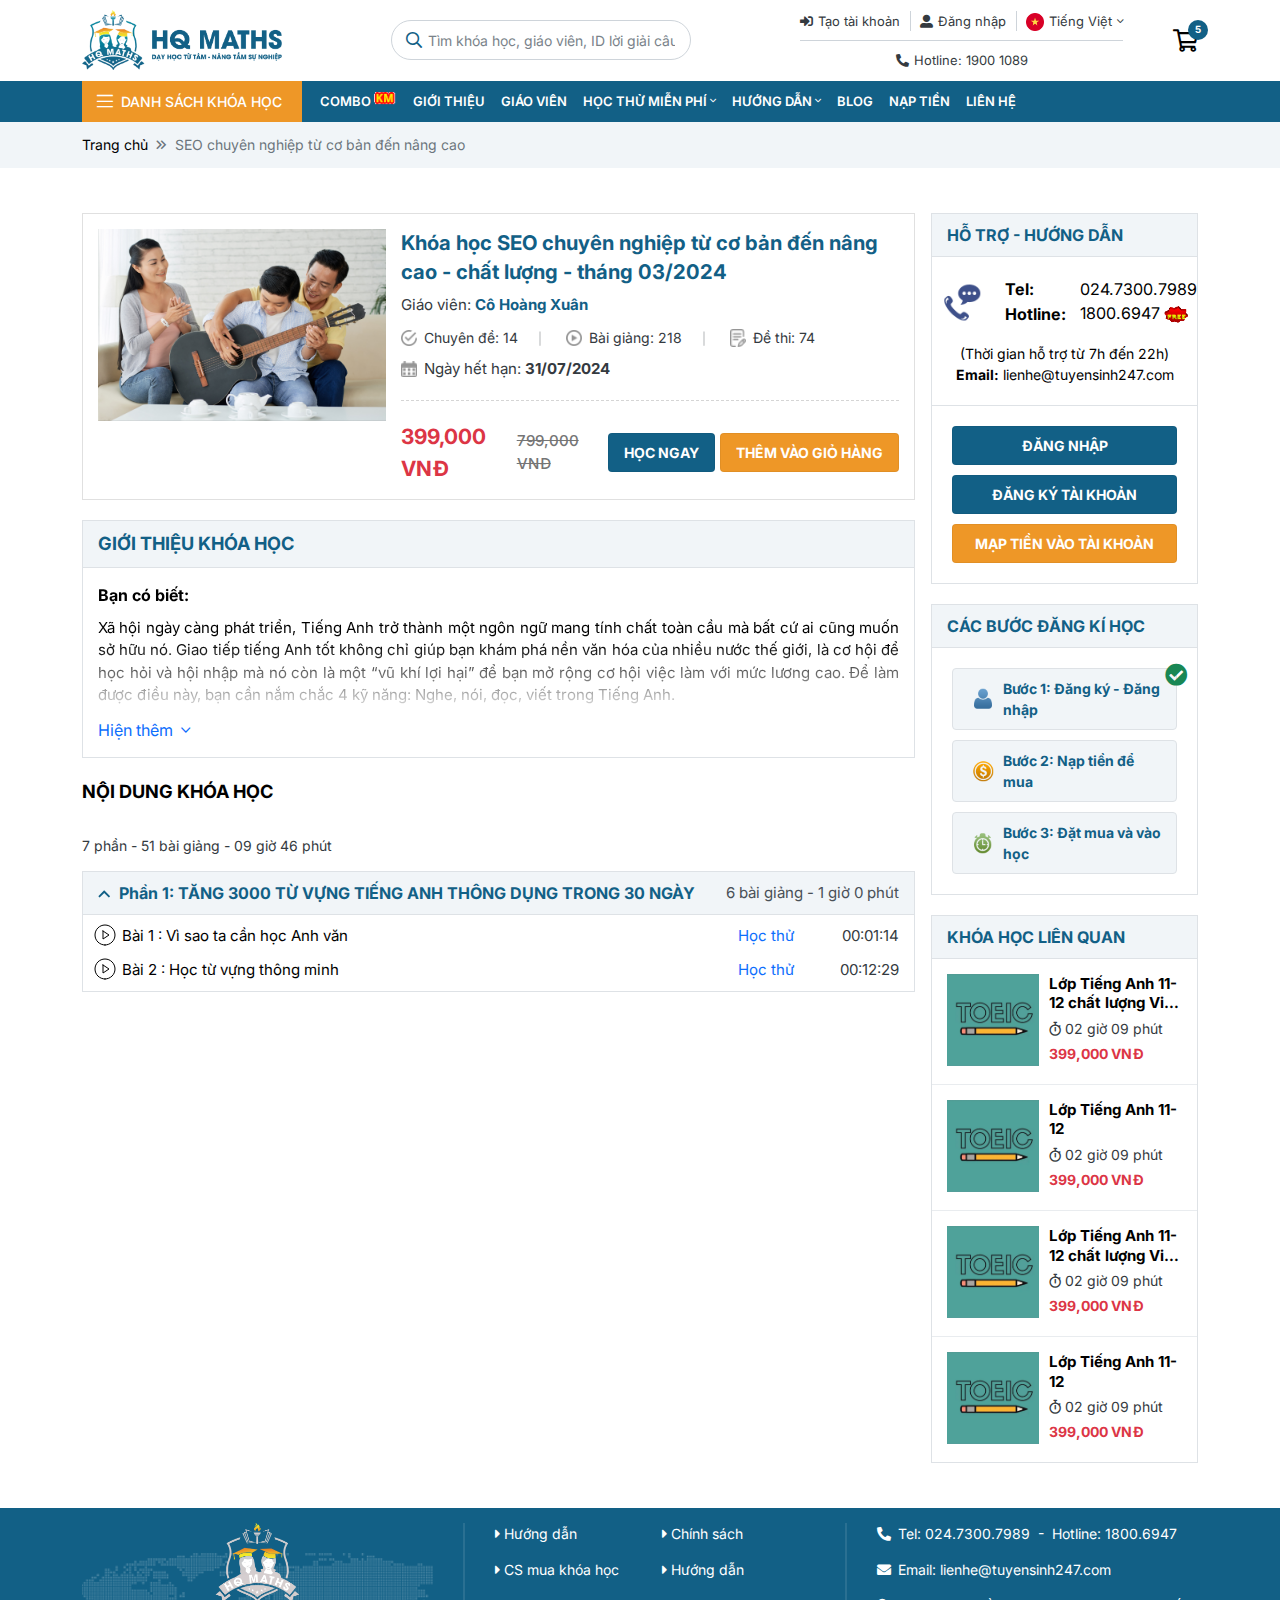
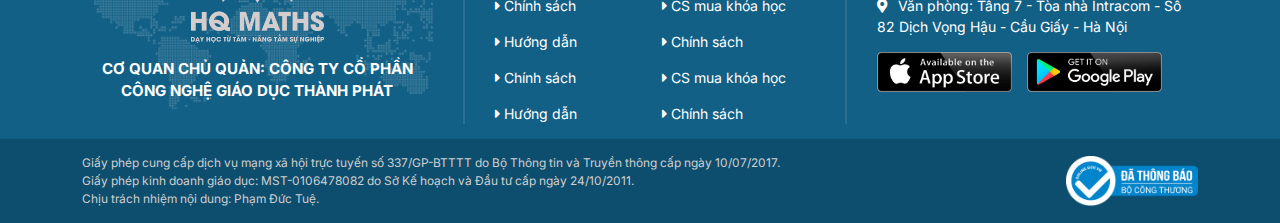
==== commit ec1b6a3f: "Update" ====
--- a/chi-tiet-khoa-hoc.html
+++ b/chi-tiet-khoa-hoc.html
@@ -44,6 +44,89 @@
 	</style>
 </head>
 <body>
+
+<div class="modal fade popup-study" id="popupStudy" tabindex="-1">
+	<div class="modal-dialog modal-dialog-centered">
+		<div class="modal-content">
+			<div class="modal-body">
+				<div class="study-header">
+					<div class="study-sub">
+						Học thử
+					</div>
+					<div class="study-title">
+						Học giỏi Tiếng Anh toàn diện: Nghe, Nói, Đọc, Viết
+					</div>
+					<button type="button" data-bs-dismiss="modal" class="study-close">
+						<i class="fal fa-times"></i>
+					</button>
+				</div>
+				<div class="study-footer">
+					<div class="study-footer_title">
+						Video học thử
+					</div>
+					<div class="study-footer_list">
+						<a href="javascript:void(0)" class="study-list_item active">
+							<span class="study-list_item__title">
+								Video giới thiệu
+							</span>
+							<span class="study-list_item__time">
+								00:01:14
+							</span>
+						</a>
+						<a href="javascript:void(0)" class="study-list_item">
+							<span class="study-list_item__title">
+								Video giới thiệu
+							</span>
+							<span class="study-list_item__time">
+								00:01:14
+							</span>
+						</a>
+						<a href="javascript:void(0)" class="study-list_item">
+							<span class="study-list_item__title">
+								Video giới thiệu
+							</span>
+							<span class="study-list_item__time">
+								00:01:14
+							</span>
+						</a>
+						<a href="javascript:void(0)" class="study-list_item">
+							<span class="study-list_item__title">
+								Video giới thiệu
+							</span>
+							<span class="study-list_item__time">
+								00:01:14
+							</span>
+						</a>
+						<a href="javascript:void(0)" class="study-list_item">
+							<span class="study-list_item__title">
+								Video giới thiệu
+							</span>
+							<span class="study-list_item__time">
+								00:01:14
+							</span>
+						</a>
+						<a href="javascript:void(0)" class="study-list_item">
+							<span class="study-list_item__title">
+								Video giới thiệu
+							</span>
+							<span class="study-list_item__time">
+								00:01:14
+							</span>
+						</a>
+						<a href="javascript:void(0)" class="study-list_item">
+							<span class="study-list_item__title">
+								Video giới thiệu
+							</span>
+							<span class="study-list_item__time">
+								00:01:14
+							</span>
+						</a>
+					</div>
+				</div>
+			</div>
+		</div>
+	</div>
+</div>
 
 <div id="header" class="header">
 	<div class="header-top">
@@ -483,6 +566,208 @@
 									</div>
 								</div>
 							</div>
+							<div class="course-summary">
+								<div class="course-summary_title">
+									GIỚI THIỆU KHÓA HỌC
+								</div>
+								<div class="course-summary_content is-collapsing" id="summaryContent"
+								     style="--height: 150px;">
+									<p style="font-weight: 700; font-size: 16px;">
+										Bạn có biết:
+									</p>
+									<p dir="ltr" style="text-align:justify">Xã hội ngày càng phát triển, Tiếng Anh trở
+									                                        thành một ngôn ngữ mang tính chất toàn cầu
+									                                        mà bất cứ ai cũng muốn sở hữu nó. Giao tiếp
+									                                        tiếng Anh tốt không chỉ giúp bạn khám phá
+									                                        nền văn hóa của nhiều nước thế giới, là cơ
+									                                        hội để học hỏi và hội nhập mà nó còn là một
+									                                        “vũ khí lợi hại” để bạn mở rộng cơ hội việc
+									                                        làm với mức lương cao. Để làm được điều này,
+									                                        bạn cần nắm chắc 4 kỹ năng: Nghe, nói, đọc,
+									                                        viết trong Tiếng Anh.&nbsp;
+									</p>
+									<ul>
+										<li>Xã hội ngày càng phát triển</li>
+										<li>Tiếng Anh trở
+										    thành một ngôn ngữ mang tính chất toàn cầu
+										    mà bất cứ ai cũng muốn sở hữu nó
+										</li>
+									</ul>
+									<p dir="ltr" style="text-align:justify"><em><strong>Thực tế chỉ ra
+									                                                    rằng,</strong></em></p>
+
+									<p dir="ltr" style="text-align:justify">Tiếng Anh có khoảng 750.000 từ vựng. Nhưng
+									                                        thực ra, nếu bạn nắm được 3000 từ thông dụng
+									                                        nhất, bạn có thể thành thạo 4 kỹ năng tiếng
+									                                        anh mà nhiều người hằng mong đợi.&nbsp;
+									</p>
+
+									<p dir="ltr" style="text-align:justify"><em><strong>Tuy nhiên,&nbsp;</strong></em>
+									</p>
+
+									<p dir="ltr" style="text-align:justify">- Đối với những người <a
+											href="">học tiếng Anh</a> online, một trong
+									                                        những điều khó khăn nan giải nhất chính là
+									                                        học từ vựng và thực hành chúng thế nào để
+									                                        đạt được hiệu quả tối ưu nhất ?
+									</p>
+
+									<p dir="ltr" style="text-align:justify">- Bạn đang phát triển vốn từ bằng cách cố
+									                                        gắng tiếp thu càng nhiều từ một ngày càng
+									                                        tốt?
+									</p>
+
+									<p dir="ltr" style="text-align:justify">- Bạn đang học từ vựng bằng cách nhẩm đi
+									                                        nhẩm lại để nhớ kĩ hơn?
+									</p>
+
+									<p dir="ltr" style="text-align:justify">- Bạn đang học vật vã để cho 4 kỹ năng nghe
+									                                        nói đọc viết được thành thạo nhưng mãi vẫn
+									                                        không hiệu quả&nbsp;
+									</p>
+
+									<p dir="ltr" style="text-align:justify">- Cho dù bạn đang học bằng cách nào nhưng
+									                                        sau một thời gian nhìn lại, bạn thấy vốn từ
+									                                        vựng của mình không khá lên bao nhiêu, 4 kỹ
+									                                        năng cũng chẳng hề cải thiện.
+									</p>
+
+									<p dir="ltr" style="text-align:justify"><em><strong>Vậy nguyên nhân là gì? </strong></em>
+									</p>
+
+									<p dir="ltr" style="text-align:justify">Câu trả lời: đó là do bạn đã chọn SAI PHƯƠNG
+									                                        PHÁP HỌC TIẾNG ANH&nbsp;
+									</p>
+
+									<p dir="ltr" style="text-align:justify">Khóa học <em><strong>Học giỏi Tiếng Anh toàn
+									                                                             diện: Nghe, nói, đọc,
+									                                                             viết</strong></em>&nbsp;của
+									                                        giảng viên <em><strong>Bùi Đức Tiến</strong></em>
+									                                        sẽ giúp bạn hệ thống lại những kiến thức vốn
+									                                        có của mình một cách khoa học và giúp bạn
+									                                        nắm chắc 4 kỹ năng quan trọng của tiếng anh.
+									</p>
+
+									<p dir="ltr" style="text-align:justify"><em><strong>Nội dung khóa học</strong></em>
+									</p>
+
+									<p dir="ltr" style="text-align:justify">Phần 1: Tăng 3000 từ vựng Tiếng Anh thông
+									                                        dụng trong 30 ngày
+									</p>
+
+									<p dir="ltr" style="text-align:justify">Phần 2: Chắc 10 ngữ pháp Tiếng Anh thông
+									                                        dụng nhất trong giao tiếp
+									</p>
+
+									<p dir="ltr" style="text-align:justify">Phần 3: Chiến lược học phát âm chuẩn Tiếng
+									                                        Anh
+									</p>
+
+									<p dir="ltr" style="text-align:justify">Phần 4: 4 Chiến lược để nghe được Tiếng
+									                                        Anh
+									</p>
+
+									<p dir="ltr" style="text-align:justify">Phần 5: 5 Chiến lược học phản xạ nói Tiếng
+									                                        Anh
+									</p>
+
+									<p dir="ltr" style="text-align:justify">Phần 6: Chiến lược đọc Tiếng Anh hiểu
+									                                        nhanh
+									</p>
+
+									<p dir="ltr" style="text-align:justify">Phần 7: Kỹ thuật luyện viết Tiếng Anh cho
+									                                        người bận rộn.
+									</p>
+
+									<p dir="ltr" style="text-align:justify">Còn chần chừ gì mà không nhanh tay đăng ký
+									                                        khóa học ngoại ngữ <em><strong>Học giỏi
+									                                                                       Tiếng Anh
+									                                                                       toàn diện:
+									                                                                       Nghe, nói,
+									                                                                       đọc,
+									                                                                       viết</strong></em>&nbsp;có
+									                                        tại <em><strong>Unica.vn</strong></em> để có
+									                                        thể chinh phục ngôn ngữ tiếng Anh trong thời
+									                                        gian ngắn nhất.&nbsp;
+									</p>
+								</div>
+								<div class="course-summary_more">
+									<button type="button" class="link-default btnCollapseContent"
+									        data-id="#summaryContent">
+										Hiện thêm <i class="fal fa-angle-down ms-2"></i>
+									</button>
+								</div>
+							</div>
+							<div class="course-list">
+								<div class="course-list_title">
+									NỘI DUNG KHÓA HỌC
+								</div>
+								<div class="course-list_meta">
+									7 phần - 51 bài giảng - 09 giờ 46 phút
+								</div>
+								<div class="course-list_collapse" id="course-collapse">
+									<div class="course-collapse_item">
+										<div class="course-collapse_btn" type="button" data-bs-toggle="collapse"
+										     data-bs-target="#phan-1" aria-expanded="true">
+											<div class="course-collapse_btn__left">
+												<i class="far fa-angle-down"></i>
+												Phần 1: TĂNG 3000 TỪ VỰNG TIẾNG ANH THÔNG DỤNG TRONG 30 NGÀY
+											</div>
+											<div class="course-collapse_btn__right">
+												6 bài giảng - 1 giờ 0 phút
+											</div>
+										</div>
+										<div class="collapse show" id="phan-1" data-bs-parent="#course-collapse">
+											<div class="course-collapse_content">
+												<div class="course-collapse_content__item">
+													<div class="course-collapse_content__item___left">
+														<svg width="24" height="24" viewBox="0 0 24 24" fill="none"
+														     xmlns="http://www.w3.org/2000/svg">
+															<path d="M12 22C17.5228 22 22 17.5228 22 12C22 6.47715 17.5228 2 12 2C6.47715 2 2 6.47715 2 12C2 17.5228 6.47715 22 12 22Z"
+															      stroke="black" stroke-linecap="round"
+															      stroke-linejoin="round"></path>
+															<path d="M10 8L16 12L10 16V8Z" stroke="black"
+															      stroke-linecap="round" stroke-linejoin="round"></path>
+														</svg>
+														Bài 1 : Vì sao ta cần học Anh văn
+													</div>
+													<div class="course-collapse_content__item___right">
+														<span>
+															<a href="javascipt:void(0)" class="callPopupStudy">Học
+															                                                   thử</a>
+														</span>
+														<span>
+															00:01:14
+														</span>
+													</div>
+												</div>
+												<div class="course-collapse_content__item">
+													<div class="course-collapse_content__item___left">
+														<svg width="24" height="24" viewBox="0 0 24 24" fill="none"
+														     xmlns="http://www.w3.org/2000/svg">
+															<path d="M12 22C17.5228 22 22 17.5228 22 12C22 6.47715 17.5228 2 12 2C6.47715 2 2 6.47715 2 12C2 17.5228 6.47715 22 12 22Z"
+															      stroke="black" stroke-linecap="round"
+															      stroke-linejoin="round"></path>
+															<path d="M10 8L16 12L10 16V8Z" stroke="black"
+															      stroke-linecap="round" stroke-linejoin="round"></path>
+														</svg>
+														Bài 2 : Học từ vựng thông minh
+													</div>
+													<div class="course-collapse_content__item___right">
+														<span>
+															<a href="javascipt:void(0)" class="callPopupStudy">Học
+															                                                   thử</a>
+														</span>
+														<span>
+															00:12:29
+														</span>
+													</div>
+												</div>
+											</div>
+										</div>
+									</div>
+								</div>
+							</div>
 						</div>
 					</div>
 					<div class="col-lg-3">
--- a/assets/css/style.css
+++ b/assets/css/style.css
@@ -2338,6 +2338,12 @@
 	border-top: 1px solid rgba(var(--secondary-rgb), 0.3);
 }
 
+.course-detail {
+	display: flex;
+	flex-direction: column;
+	gap: 20px;
+}
+
 .course-detail .course-info {
 	display: flex;
 	padding: 15px;
@@ -2437,4 +2443,232 @@
 	font-weight: 500;
 	text-decoration: line-through;
 	font-size: 1.075em;
+}
+
+.course-detail .course-summary {
+	border: 1px solid var(--bs-gray-300);
+}
+
+.course-detail .course-summary .course-summary_title {
+	background-color: var(--bg-theme);
+	padding: 9px 15px;
+	color: var(--primary-color);
+	font-weight: 700;
+	font-size: 1.3em;
+	border-bottom: 1px solid var(--bs-gray-300);
+}
+
+.course-detail .course-summary .course-summary_content {
+	font-size: 15px;
+	padding: 15px;
+	color: var(--bs-black);
+	overflow: hidden;
+}
+
+.course-detail .course-summary .course-summary_content.is-collapsing {
+	-webkit-mask-image: linear-gradient(white, white, rgba(255, 255, 255, 0));
+	max-height: var(--height);
+}
+
+.course-detail .course-summary .course-summary_content p,
+.course-detail .course-summary .course-summary_content ol,
+.course-detail .course-summary .course-summary_content ul {
+	margin-bottom: 10px;
+}
+
+.course-detail .course-summary .course-summary_content p:last-child,
+.course-detail .course-summary .course-summary_content ol:last-child,
+.course-detail .course-summary .course-summary_content ul:last-child {
+	margin-bottom: 0;
+}
+
+.course-detail .course-summary .course-summary_more {
+	padding: 0 15px 15px;
+}
+
+.course-detail .course-summary .course-summary_more .link-default {
+	color: var(--bs-blue);
+	font-size: 1.15em;
+	display: inline-flex;
+	align-items: center;
+}
+
+.course-detail .course-summary .course-summary_more .link-default > i {
+	font-size: 1.15em;
+}
+
+.course-detail .course-list .course-list_title {
+	color: var(--bs-black);
+	font-weight: 700;
+	font-size: 1.3em;
+}
+
+.course-detail .course-list .course-list_meta {
+	margin-top: 30px;
+}
+
+.course-detail .course-list .course-list_collapse {
+	margin-top: 15px;
+	border: 1px solid var(--bs-gray-300);
+}
+
+.course-detail .course-list .course-list_collapse .course-collapse_btn {
+	background-color: var(--bg-theme);
+	padding: 9px 15px;
+	border-bottom: 1px solid var(--bs-gray-300);
+	display: flex;
+	align-items: center;
+	gap: 15px;
+	justify-content: space-between;
+}
+
+.course-detail .course-list .course-list_collapse .course-collapse_btn .course-collapse_btn__left {
+	color: var(--bs-black);
+	font-weight: 700;
+	font-size: 1.15em;
+	transition: .3s all ease;
+}
+
+.course-detail .course-list .course-list_collapse .course-collapse_btn .course-collapse_btn__left > i {
+	margin-right: 5px;
+	transition: transform .3s ease;
+	font-size: 1.15em;
+	position: relative;
+	top: 1px;
+}
+
+.course-detail .course-list .course-list_collapse .course-collapse_btn .course-collapse_btn__right {
+	font-size: 1.075em;
+	color: var(--bs-gray-700);
+}
+
+.course-detail .course-list .course-list_collapse .course-collapse_btn[aria-expanded=true] .course-collapse_btn__left {
+	color: var(--primary-color);
+}
+
+.course-detail .course-list .course-list_collapse .course-collapse_btn[aria-expanded=true] .course-collapse_btn__left > i {
+	transform: rotate(180deg);
+}
+
+.course-detail .course-collapse_content {
+	padding: 9px 15px 9px 10px;
+	display: flex;
+	flex-direction: column;
+	gap: 10px;
+}
+
+.course-detail .course-collapse_content .course-collapse_content__item {
+	display: flex;
+	align-items: center;
+	gap: 15px;
+	justify-content: space-between;
+	font-size: 1.075em;
+	transition: .3s all ease;
+}
+
+.course-detail .course-collapse_content .course-collapse_content__item .course-collapse_content__item___left {
+	color: var(--bs-black);
+	display: flex;
+	align-items: center;
+	gap: 5px;
+}
+
+.course-detail .course-collapse_content .course-collapse_content__item .course-collapse_content__item___left > svg {
+	position: relative;
+	top: -1px;
+}
+
+.course-detail .course-collapse_content .course-collapse_content__item .course-collapse_content__item___right {
+	display: flex;
+	align-items: center;
+	gap: 25px;
+	flex: 0 0 185px;
+}
+
+.course-detail .course-collapse_content .course-collapse_content__item .course-collapse_content__item___right > span {
+	flex: 0 0 80px;
+	text-align: right;
+	display: inline-block;
+	vertical-align: middle;
+}
+
+.popup-study .modal-content {
+	background-color: #0a0e15;
+}
+
+.popup-study .study-header {
+	position: relative;
+	margin-bottom: 15px;
+}
+
+.popup-study .study-header .study-sub {
+	font-size: 1.3em;
+	color: #d0d0d0;
+	margin-bottom: 15px;
+}
+
+.popup-study .study-header .study-title {
+	font-size: 1.45em;
+	color: var(--bs-white);
+	font-weight: 700;
+}
+
+.popup-study .study-header .study-close {
+	background-color: transparent;
+	border-radius: 50%;
+	height: 32px;
+	width: 32px;
+	display: flex;
+	align-items: center;
+	justify-content: center;
+	position: absolute;
+	top: -5px;
+	right: -5px;
+	border: 0;
+	color: var(--bs-white);
+	font-size: 1.3em;
+	opacity: .6;
+	transition: var(--transition-default);
+}
+
+.popup-study .study-header .study-close:hover {
+	background-color: rgba(255, 255, 255, .3);
+}
+
+.popup-study .study-footer .study-footer_title {
+	font-size: 1.15em;
+	color: var(--bs-white);
+	margin-bottom: 15px;
+}
+
+.popup-study .study-footer .study-footer_list {
+	display: flex;
+	flex-direction: column;
+	gap: 2px;
+}
+
+.popup-study .study-footer .study-footer_list .study-list_item {
+	width: 100%;
+	display: flex;
+	align-items: center;
+	justify-content: space-between;
+	gap: 15px;
+	color: var(--bs-white);
+	font-size: 1.075em;
+	border-radius: 8px;
+	padding: 10px 15px;
+	transition: var(--transition-default);
+}
+
+.popup-study .study-footer .study-footer_list .study-list_item .study-list_item__time {
+	opacity: .7;
+}
+
+.popup-study .study-footer .study-footer_list .study-list_item:hover {
+	background-color: rgba(255, 255, 255, .1);
+}
+
+.popup-study .study-footer .study-footer_list .study-list_item.active {
+	background-color: var(--primary-color);
+	color: var(--bs-white);
 }--- a/assets/css/responsive.css
+++ b/assets/css/responsive.css
@@ -153,6 +153,10 @@
     .popup-verification .modal-dialog {
         min-width: 600px;
     }
+
+	.popup-study  .modal-dialog {
+		min-width: 768px;
+	}
 }
 
 @media screen and (max-width: 991px) {
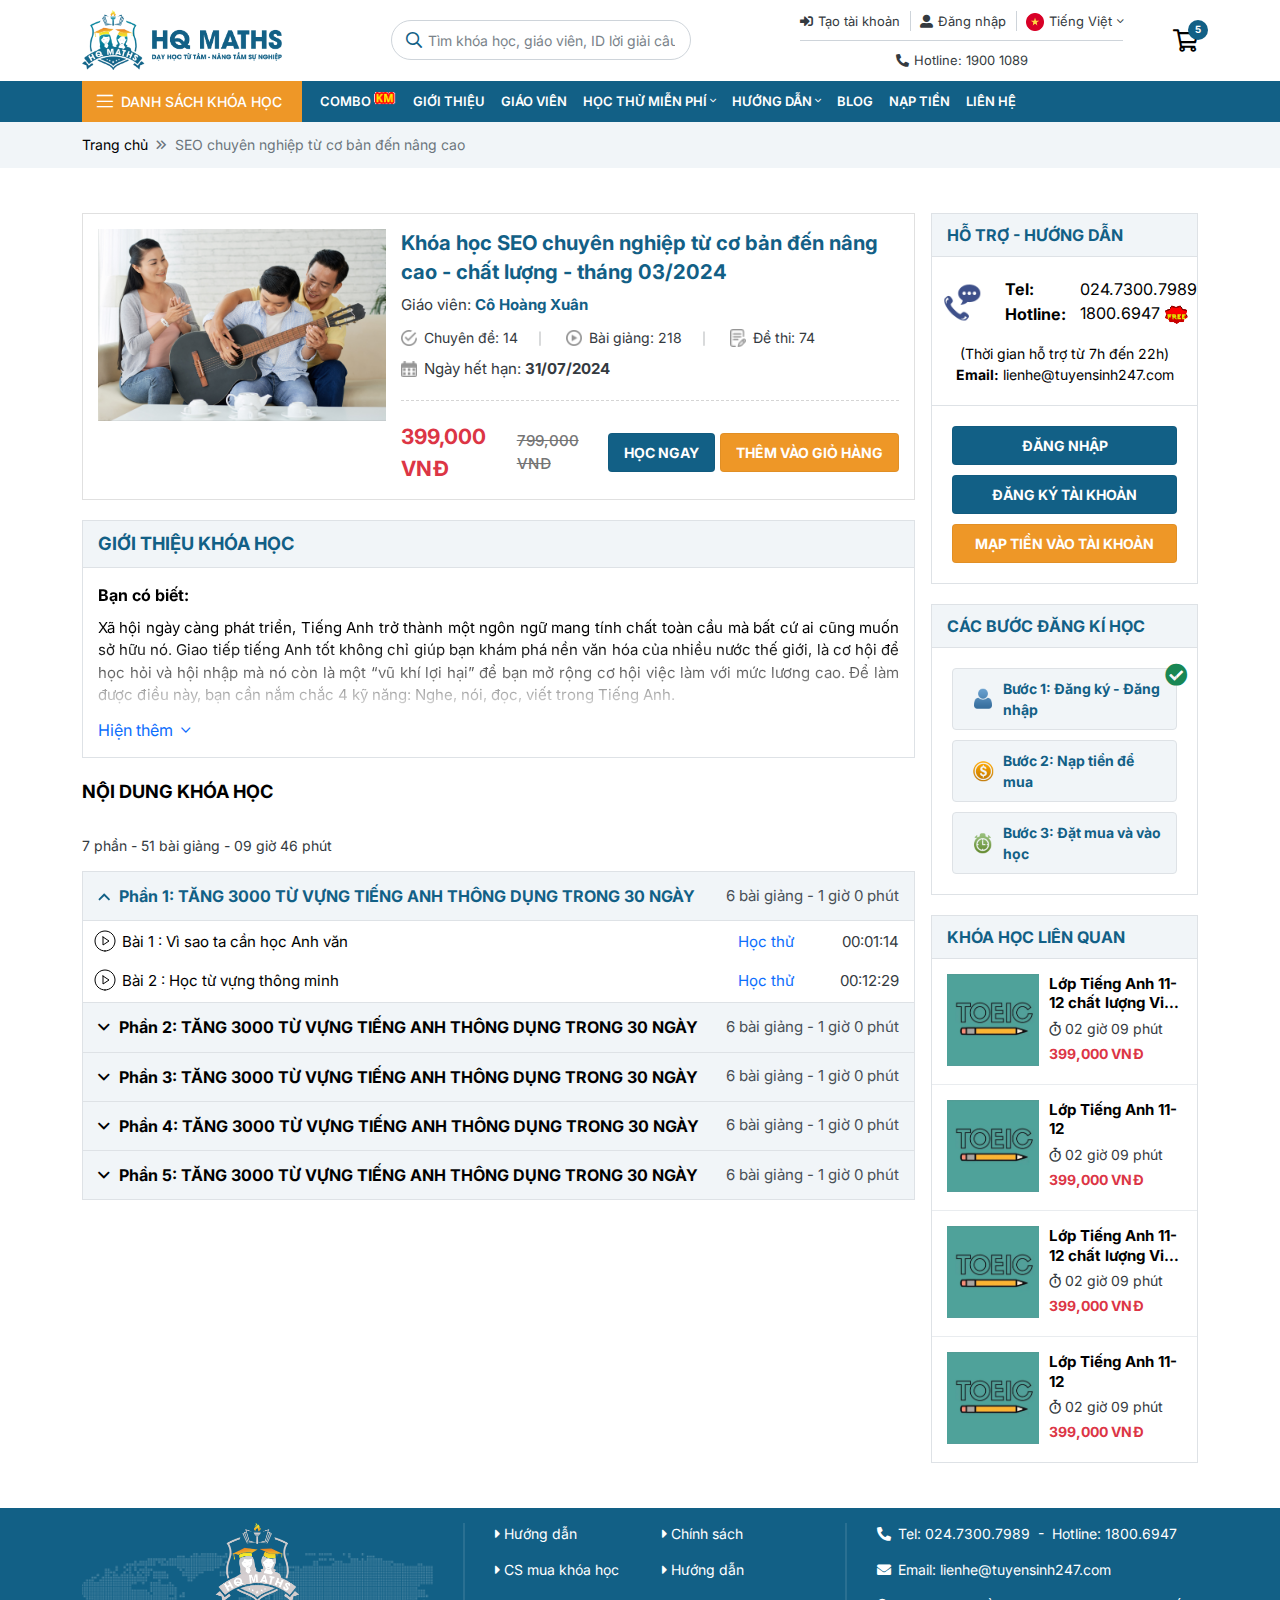
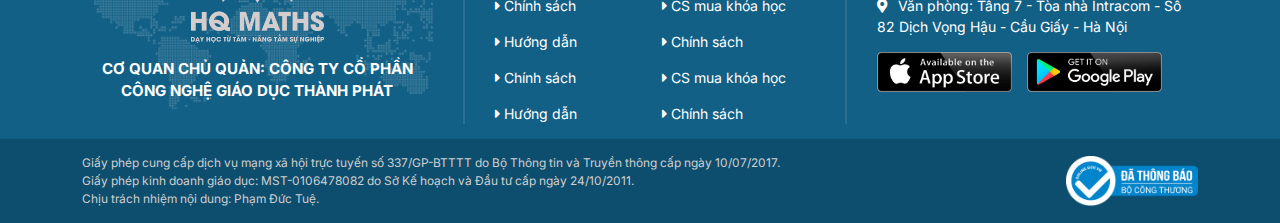
==== commit 28ccb1a9: "Update" ====
--- a/chi-tiet-khoa-hoc.html
+++ b/chi-tiet-khoa-hoc.html
@@ -1,1387 +1,1649 @@
 <!DOCTYPE html>
 <html lang="vi">
 <head>
-	<meta charset="UTF-8">
-	<meta name="viewport"
-	      content="width=device-width, user-scalable=no, initial-scale=1.0, maximum-scale=1.0, minimum-scale=1.0">
-
-	<title>Template Giáo dục HQ MATHS</title>
-	<meta name="description" content="Template Giáo dục HQ MATHS">
-	<meta name="author" content="">
-
-	<meta property="og:title" content="Template Giáo dục HQ MATHS">
-	<meta property="og:type" content="website">
-	<meta property="og:url" content="">
-	<meta property="og:description" content="Template Giáo dục HQ MATHS">
-	<meta property="og:image" content="./assets/images/logo.png">
-
-	<link rel="preconnect" href="https://fonts.googleapis.com">
-	<link rel="preconnect" href="https://fonts.gstatic.com" crossorigin>
-	<link href="https://fonts.googleapis.com/css2?family=Inter:wght@100..900&display=swap" rel="stylesheet">
-
-
-	<link rel="icon" href="./assets/images/favicon.png">
-	<link rel="apple-touch-icon" href="./assets/images/favicon.png">
-	<link rel="stylesheet" href="./assets/plugins/bootstrap/css/bootstrap.min.css">
-	<link rel="stylesheet" href="./assets/plugins/swiper/swiper-bundle.min.css">
-	<link rel="stylesheet" href="./assets/plugins/fancybox/fancybox.min.css">
-	<link rel="stylesheet" href="./assets/plugins/waves/waves.min.css">
-	<link rel="stylesheet" href="./assets/plugins/daterangepicker/daterangepicker.css">
-	<link rel="stylesheet" href="./assets/fonts/fontawesome/css/all.min.css">
-	<link rel="stylesheet" href="./assets/css/base.css">
-	<link rel="stylesheet" href="./assets/css/style.css">
-	<link rel="stylesheet" href="./assets/css/responsive.css">
-
-	<style>
-		:root {
-			--primary-color: #126086;
-			--primary-hover: #0a75ab;
-			--primary-rgb: 18, 96, 134;
-			--secondary-color: #EE9727;
-			--secondary-hover: #cc7e1a;
-			--secondary-rgb: 238, 151, 39;
-		}
-	</style>
+    <meta charset="UTF-8">
+    <meta name="viewport"
+          content="width=device-width, user-scalable=no, initial-scale=1.0, maximum-scale=1.0, minimum-scale=1.0">
+
+    <title>Template Giáo dục HQ MATHS</title>
+    <meta name="description" content="Template Giáo dục HQ MATHS">
+    <meta name="author" content="">
+
+    <meta property="og:title" content="Template Giáo dục HQ MATHS">
+    <meta property="og:type" content="website">
+    <meta property="og:url" content="">
+    <meta property="og:description" content="Template Giáo dục HQ MATHS">
+    <meta property="og:image" content="./assets/images/logo.png">
+
+    <link rel="preconnect" href="https://fonts.googleapis.com">
+    <link rel="preconnect" href="https://fonts.gstatic.com" crossorigin>
+    <link href="https://fonts.googleapis.com/css2?family=Inter:wght@100..900&display=swap" rel="stylesheet">
+
+
+    <link rel="icon" href="./assets/images/favicon.png">
+    <link rel="apple-touch-icon" href="./assets/images/favicon.png">
+    <link rel="stylesheet" href="./assets/plugins/bootstrap/css/bootstrap.min.css">
+    <link rel="stylesheet" href="./assets/plugins/swiper/swiper-bundle.min.css">
+    <link rel="stylesheet" href="./assets/plugins/fancybox/fancybox.min.css">
+    <link rel="stylesheet" href="./assets/plugins/waves/waves.min.css">
+    <link rel="stylesheet" href="./assets/plugins/daterangepicker/daterangepicker.css">
+    <link rel="stylesheet" href="./assets/plugins/video/video-js.css">
+    <link rel="stylesheet" href="./assets/plugins/video/videojs-resolution-switcher.css">
+    <link rel="stylesheet" href="./assets/fonts/fontawesome/css/all.min.css">
+    <link rel="stylesheet" href="./assets/css/base.css">
+    <link rel="stylesheet" href="./assets/css/style.css">
+    <link rel="stylesheet" href="./assets/css/responsive.css">
+
+    <style>
+        :root {
+            --primary-color: #126086;
+            --primary-hover: #0a75ab;
+            --primary-rgb: 18, 96, 134;
+            --secondary-color: #EE9727;
+            --secondary-hover: #cc7e1a;
+            --secondary-rgb: 238, 151, 39;
+        }
+    </style>
 </head>
 <body>
 
 <div class="modal fade popup-study" id="popupStudy" tabindex="-1">
-	<div class="modal-dialog modal-dialog-centered">
-		<div class="modal-content">
-			<div class="modal-body">
-				<div class="study-header">
-					<div class="study-sub">
-						Học thử
-					</div>
-					<div class="study-title">
-						Học giỏi Tiếng Anh toàn diện: Nghe, Nói, Đọc, Viết
-					</div>
-					<button type="button" data-bs-dismiss="modal" class="study-close">
-						<i class="fal fa-times"></i>
-					</button>
-				</div>
-				<div class="study-footer">
-					<div class="study-footer_title">
-						Video học thử
-					</div>
-					<div class="study-footer_list">
-						<a href="javascript:void(0)" class="study-list_item active">
-							<span class="study-list_item__title">
-								Video giới thiệu
-							</span>
-							<span class="study-list_item__time">
-								00:01:14
-							</span>
-						</a>
-						<a href="javascript:void(0)" class="study-list_item">
-							<span class="study-list_item__title">
-								Video giới thiệu
-							</span>
-							<span class="study-list_item__time">
-								00:01:14
-							</span>
-						</a>
-						<a href="javascript:void(0)" class="study-list_item">
-							<span class="study-list_item__title">
-								Video giới thiệu
-							</span>
-							<span class="study-list_item__time">
-								00:01:14
-							</span>
-						</a>
-						<a href="javascript:void(0)" class="study-list_item">
-							<span class="study-list_item__title">
-								Video giới thiệu
-							</span>
-							<span class="study-list_item__time">
-								00:01:14
-							</span>
-						</a>
-						<a href="javascript:void(0)" class="study-list_item">
-							<span class="study-list_item__title">
-								Video giới thiệu
-							</span>
-							<span class="study-list_item__time">
-								00:01:14
-							</span>
-						</a>
-						<a href="javascript:void(0)" class="study-list_item">
-							<span class="study-list_item__title">
-								Video giới thiệu
-							</span>
-							<span class="study-list_item__time">
-								00:01:14
-							</span>
-						</a>
-						<a href="javascript:void(0)" class="study-list_item">
-							<span class="study-list_item__title">
-								Video giới thiệu
-							</span>
-							<span class="study-list_item__time">
-								00:01:14
-							</span>
-						</a>
-					</div>
-				</div>
-			</div>
-		</div>
-	</div>
+    <div class="modal-dialog modal-dialog-centered modal-dialog-scrollable">
+        <div class="modal-content">
+            <div class="modal-header d-block border-bottom-0 pb-0">
+                <div class="study-header">
+                    <div class="study-sub">
+                        Học thử
+                    </div>
+                    <div class="study-title">
+                        Học giỏi Tiếng Anh toàn diện: Nghe, Nói, Đọc, Viết
+                    </div>
+                    <button type="button" data-bs-dismiss="modal" class="study-close">
+                        <i class="fal fa-times"></i>
+                    </button>
+                </div>
+                <div class="study-body">
+                    <video controlslist="nodownload" oncontextmenu="return false" class="video-js study-video" id="studyVideo">
+                        <source  src="./assets/images/video-test.mp4" type="video/mp4"/>
+                    </video>
+                    <div class="quality">
+                        <a class="changeQuality active" data-quality="720" href="javascript:void(0)">
+                            <i class="fa fa-check show" aria-hidden="true"></i>
+                            720p
+                        </a>
+                        <a class="changeQuality" data-quality="360" href="javascript:void(0)">
+                            <i class="fa fa-check hide" aria-hidden="true"></i>
+                            360p
+                        </a>
+                    </div>
+                </div>
+            </div>
+            <div class="modal-body">
+                <div class="study-footer">
+                    <div class="study-footer_title">
+                        Video học thử
+                    </div>
+                    <div class="study-footer_list">
+                        <a href="javascript:void(0)" class="study-list_item active">
+                            <span class="study-list_item__title">
+                                Video giới thiệu
+                            </span>
+                            <span class="study-list_item__time">
+                                00:01:14
+                            </span>
+                        </a>
+                        <a href="javascript:void(0)" class="study-list_item">
+                            <span class="study-list_item__title">
+                                Video giới thiệu
+                            </span>
+                            <span class="study-list_item__time">
+                                00:01:14
+                            </span>
+                        </a>
+                        <a href="javascript:void(0)" class="study-list_item">
+                            <span class="study-list_item__title">
+                                Video giới thiệu
+                            </span>
+                            <span class="study-list_item__time">
+                                00:01:14
+                            </span>
+                        </a>
+                        <a href="javascript:void(0)" class="study-list_item">
+                            <span class="study-list_item__title">
+                                Video giới thiệu
+                            </span>
+                            <span class="study-list_item__time">
+                                00:01:14
+                            </span>
+                        </a>
+                        <a href="javascript:void(0)" class="study-list_item">
+                            <span class="study-list_item__title">
+                                Video giới thiệu
+                            </span>
+                            <span class="study-list_item__time">
+                                00:01:14
+                            </span>
+                        </a>
+                        <a href="javascript:void(0)" class="study-list_item">
+                            <span class="study-list_item__title">
+                                Video giới thiệu
+                            </span>
+                            <span class="study-list_item__time">
+                                00:01:14
+                            </span>
+                        </a>
+                        <a href="javascript:void(0)" class="study-list_item">
+                            <span class="study-list_item__title">
+                                Video giới thiệu
+                            </span>
+                            <span class="study-list_item__time">
+                                00:01:14
+                            </span>
+                        </a>
+                    </div>
+                </div>
+            </div>
+        </div>
+    </div>
 </div>
 
 <div id="header" class="header">
-	<div class="header-top">
-		<div class="container">
-			<div class="header-inner">
-				<div class="header-logo hstack">
-					<a href="" class="d-inline-block align-middle">
-						<img src="./assets/images/logo.webp"
-						     class="mw-100" alt="">
-					</a>
-				</div>
-				<div class="header-middle">
-					<div class="header-search">
-						<form action="">
-							<input type="text" class="form-control header-search_input"
-							       placeholder="Tìm khóa học, giáo viên, ID lời giải câu hỏi bạn quan tâm">
-							<button class="link-default header-search_btn">
-								<i class="far fa-search"></i>
-							</button>
-						</form>
-					</div>
-					<div class="header-hamburger d-flex d-lg-none">
-						<button type="button" class="hamburger-button" id="hamburger-button">
-							<span></span>
-							<span></span>
-							<span></span>
-							<span></span>
-						</button>
-					</div>
-				</div>
-				<div class="header-toolbar">
-					<div class="header-action">
-						<div class="header-action_top">
-							<div class="header-action_item header-action_desktop">
-								<a href="">
-									<i class="fas fa-sign-in-alt"></i>
-									Tạo tài khoản
-								</a>
-							</div>
-							<div class="header-action_item header-action_desktop">
-								<a href="">
-									<i class="fas fa-user-alt"></i>
-									Đăng nhập
-								</a>
-							</div>
-							<!--
-							<div class="header-action_item header-action_desktop">
-								<a href="">
-									<i class="fas fa-user-alt"></i>
-									Tài khoản
-									<span>
-										<i class="fal fa-angle-down"></i>
-									</span>
-								</a>
-								<ul class="header-user_list">
-									<li>
-										<a href="">
-											Thông tin tài khoản
-										</a>
-									</li>
-									<li>
-										<a href="">
-											Đổi mật khẩu
-										</a>
-									</li>
-									<li>
-										<a href="">
-											Đăng xuất
-										</a>
-									</li>
-								</ul>
-							</div>
-							-->
-							<div class="header-action_item header-action_mobile">
-								<a href="">
-									<i class="fas fa-user-alt"></i>
-									<span class="d-none d-sm-inline-flex">
-										Tài khoản
-									</span>
-									<span class="d-none d-sm-inline-flex">
-										<i class="fal fa-angle-down"></i>
-									</span>
-								</a>
-								<ul class="header-user_list">
-									<li>
-										<a href="">
-											Tạo tài khoản
-										</a>
-									</li>
-									<li>
-										<a href="">
-											Đăng ký
-										</a>
-									</li>
-								</ul>
-							</div>
-							<div class="header-action_item">
-								<a href="">
-									<img src="./assets/images/language/vn.png" class="img-fluid" alt="">
-									Tiếng Việt
-									<span>
-										<i class="fal fa-angle-down"></i>
-									</span>
-								</a>
-								<ul class="header-language_list">
-									<li>
-										<a href="">
-											<img src="./assets/images/language/vn.png" class="img-fluid" alt="">
-											Tiếng Việt
-										</a>
-									</li>
-									<li>
-										<a href="">
-											<img src="./assets/images/language/en.png" class="img-fluid" alt="">
-											English
-										</a>
-									</li>
-								</ul>
-							</div>
-						</div>
-						<div class="header-action_bottom">
-							<div class="header-action_item">
-								<a href="">
-									<i class="fas fa-phone-alt"></i>
-									Hotline: 1900 1089
-								</a>
-							</div>
-						</div>
-					</div>
-					<div class="header-cart">
-						<button type="button" id="callCart" class="link-default header-cart_btn">
-							<i class="far fa-shopping-cart"></i>
-							<span>5</span>
-						</button>
-					</div>
-				</div>
-			</div>
-		</div>
-	</div>
-	<div class="header-bottom">
-		<div class="container">
-			<div class="hstack gap-10px">
-				<div class="header-category d-lg-flex d-none" id="header-category">
-					<button class="link-default" id="callCategory">
-						<i class="fal fa-bars me-2"></i>Danh sách khóa học
-					</button>
-					<div class="category-list">
-						<ul>
-							<li>
-								<a href="">
-									Ôn luyện ĐGTD, ĐGNL
-									<img src="./assets/images/icon-hot.png" class="img-fluid" alt="">
-								</a>
-							</li>
-							<li>
-								<a href="">
-									Lớp 12 - 2K6
-									<img src="./assets/images/icon-new.gif" class="img-fluid" alt="">
-								</a>
-							</li>
-							<li>
-								<a href="">
-									Lớp 12 - 2K6 - LIVE PRO
-									<img src="./assets/images/icon-plus.png" class="img-fluid" alt="">
-								</a>
-							</li>
-							<li>
-								<a href="">
-									Lớp 11 - 2K7
-								</a>
-							</li>
-							<li>
-								<a href="">
-									Ôn luyện ĐGTD, ĐGNL
-									<img src="./assets/images/icon-hot.png" class="img-fluid" alt="">
-								</a>
-							</li>
-							<li>
-								<a href="">
-									Lớp 12 - 2K6
-									<img src="./assets/images/icon-new.gif" class="img-fluid" alt="">
-								</a>
-							</li>
-							<li>
-								<a href="">
-									Lớp 12 - 2K6 - LIVE PRO
-									<img src="./assets/images/icon-plus.png" class="img-fluid" alt="">
-								</a>
-							</li>
-							<li>
-								<a href="">
-									Lớp 11 - 2K7
-								</a>
-							</li>
-							<li>
-								<a href="">
-									Ôn luyện ĐGTD, ĐGNL
-									<img src="./assets/images/icon-hot.png" class="img-fluid" alt="">
-								</a>
-							</li>
-							<li>
-								<a href="">
-									Lớp 12 - 2K6
-									<img src="./assets/images/icon-new.gif" class="img-fluid" alt="">
-								</a>
-							</li>
-							<li>
-								<a href="">
-									Lớp 12 - 2K6 - LIVE PRO
-									<img src="./assets/images/icon-plus.png" class="img-fluid" alt="">
-								</a>
-							</li>
-							<li>
-								<a href="">
-									Lớp 11 - 2K7
-								</a>
-							</li>
-						</ul>
-					</div>
-				</div>
-				<div class="header-navigation" id="header-navigation">
-					<ul>
-						<li class="navigation-logo d-flex d-lg-none">
-							<a href="" class="d-inline-flex align-middle" data-href="">
-								<img src="./assets/images/logo-horizontal-white.png" class="img-fluid">
-							</a>
-						</li>
-						<li class="d-block d-lg-none">
-							<a href="" data-href="">
-								Danh sách khóa học
-								<i class="fal fa-angle-down"></i>
-							</a>
-							<ul>
-								<li>
-									<a href="">
-										Ôn luyện ĐGTD, ĐGNL
-										<img src="./assets/images/icon-hot.png" class="img-fluid" alt="">
-									</a>
-								</li>
-								<li>
-									<a href="">
-										Lớp 12 - 2K6
-										<img src="./assets/images/icon-new.gif" class="img-fluid" alt="">
-									</a>
-								</li>
-								<li>
-									<a href="">
-										Lớp 12 - 2K6 - LIVE PRO
-										<img src="./assets/images/icon-plus.png" class="img-fluid" alt="">
-									</a>
-								</li>
-								<li>
-									<a href="">
-										Lớp 11 - 2K7
-									</a>
-								</li>
-								<li>
-									<a href="">
-										Ôn luyện ĐGTD, ĐGNL
-										<img src="./assets/images/icon-hot.png" class="img-fluid" alt="">
-									</a>
-								</li>
-								<li>
-									<a href="">
-										Lớp 12 - 2K6
-										<img src="./assets/images/icon-new.gif" class="img-fluid" alt="">
-									</a>
-								</li>
-								<li>
-									<a href="">
-										Lớp 12 - 2K6 - LIVE PRO
-										<img src="./assets/images/icon-plus.png" class="img-fluid" alt="">
-									</a>
-								</li>
-								<li>
-									<a href="">
-										Lớp 11 - 2K7
-									</a>
-								</li>
-								<li>
-									<a href="">
-										Ôn luyện ĐGTD, ĐGNL
-										<img src="./assets/images/icon-hot.png" class="img-fluid" alt="">
-									</a>
-								</li>
-								<li>
-									<a href="">
-										Lớp 12 - 2K6
-										<img src="./assets/images/icon-new.gif" class="img-fluid" alt="">
-									</a>
-								</li>
-								<li>
-									<a href="">
-										Lớp 12 - 2K6 - LIVE PRO
-										<img src="./assets/images/icon-plus.png" class="img-fluid" alt="">
-									</a>
-								</li>
-								<li>
-									<a href="">
-										Lớp 11 - 2K7
-									</a>
-								</li>
-							</ul>
-						</li>
-						<li>
-							<a href="" data-href="">
-								Combo
-								<img src="./assets/images/icon-km.gif" class="img-fluid" alt="">
-							</a>
-						</li>
-						<li>
-							<a href="" data-href="">Giới thiệu</a>
-						</li>
-						<li>
-							<a href="" data-href="">Giáo viên</a>
-						</li>
-						<li>
-							<a href="" data-href="">Học thử miễn phí <i class="fal fa-angle-down"></i></a>
-							<ul>
-								<li>
-									<a href="" data-href="">Học thử miễn phí 1</a>
-								</li>
-								<li>
-									<a href="" data-href="">Học thử miễn phí 2</a>
-								</li>
-								<li>
-									<a href="" data-href="">Học thử miễn phí 3</a>
-								</li>
-								<li>
-									<a href="" data-href="">Học thử miễn phí 4</a>
-								</li>
-							</ul>
-						</li>
-						<li>
-							<a href="" data-href="">Hướng dẫn <i class="fal fa-angle-down"></i></a>
-							<ul>
-								<li>
-									<a href="" data-href="">Hướng dẫn học thử</a>
-								</li>
-								<li>
-									<a href="" data-href="">Hướng dẫn đăng ký học</a>
-								</li>
-								<li>
-									<a href="" data-href="">Hướng dẫn nạp tiền</a>
-								</li>
-							</ul>
-						</li>
-						<li>
-							<a href="" data-href="">Blog</a>
-						</li>
-						<li>
-							<a href="" data-href="">Nạp tiền</a>
-						</li>
-						<li>
-							<a href="" data-href="">
-								Liên hệ
-							</a>
-						</li>
-					</ul>
-				</div>
-			</div>
-		</div>
-	</div>
-	<div class="header-overlay" id="header-overlay"></div>
+    <div class="header-top">
+        <div class="container">
+            <div class="header-inner">
+                <div class="header-logo hstack">
+                    <a href="" class="d-inline-block align-middle">
+                        <img src="./assets/images/logo.webp"
+                             class="mw-100" alt="">
+                    </a>
+                </div>
+                <div class="header-middle">
+                    <div class="header-search">
+                        <form action="">
+                            <input type="text" class="form-control header-search_input"
+                                   placeholder="Tìm khóa học, giáo viên, ID lời giải câu hỏi bạn quan tâm">
+                            <button class="link-default header-search_btn">
+                                <i class="far fa-search"></i>
+                            </button>
+                        </form>
+                    </div>
+                    <div class="header-hamburger d-flex d-lg-none">
+                        <button type="button" class="hamburger-button" id="hamburger-button">
+                            <span></span>
+                            <span></span>
+                            <span></span>
+                            <span></span>
+                        </button>
+                    </div>
+                </div>
+                <div class="header-toolbar">
+                    <div class="header-action">
+                        <div class="header-action_top">
+                            <div class="header-action_item header-action_desktop">
+                                <a href="">
+                                    <i class="fas fa-sign-in-alt"></i>
+                                    Tạo tài khoản
+                                </a>
+                            </div>
+                            <div class="header-action_item header-action_desktop">
+                                <a href="">
+                                    <i class="fas fa-user-alt"></i>
+                                    Đăng nhập
+                                </a>
+                            </div>
+                            <!--
+                            <div class="header-action_item header-action_desktop">
+                                <a href="">
+                                    <i class="fas fa-user-alt"></i>
+                                    Tài khoản
+                                    <span>
+                                        <i class="fal fa-angle-down"></i>
+                                    </span>
+                                </a>
+                                <ul class="header-user_list">
+                                    <li>
+                                        <a href="">
+                                            Thông tin tài khoản
+                                        </a>
+                                    </li>
+                                    <li>
+                                        <a href="">
+                                            Đổi mật khẩu
+                                        </a>
+                                    </li>
+                                    <li>
+                                        <a href="">
+                                            Đăng xuất
+                                        </a>
+                                    </li>
+                                </ul>
+                            </div>
+                            -->
+                            <div class="header-action_item header-action_mobile">
+                                <a href="">
+                                    <i class="fas fa-user-alt"></i>
+                                    <span class="d-none d-sm-inline-flex">
+                                        Tài khoản
+                                    </span>
+                                    <span class="d-none d-sm-inline-flex">
+                                        <i class="fal fa-angle-down"></i>
+                                    </span>
+                                </a>
+                                <ul class="header-user_list">
+                                    <li>
+                                        <a href="">
+                                            Tạo tài khoản
+                                        </a>
+                                    </li>
+                                    <li>
+                                        <a href="">
+                                            Đăng ký
+                                        </a>
+                                    </li>
+                                </ul>
+                            </div>
+                            <div class="header-action_item">
+                                <a href="">
+                                    <img src="./assets/images/language/vn.png" class="img-fluid" alt="">
+                                    Tiếng Việt
+                                    <span>
+                                        <i class="fal fa-angle-down"></i>
+                                    </span>
+                                </a>
+                                <ul class="header-language_list">
+                                    <li>
+                                        <a href="">
+                                            <img src="./assets/images/language/vn.png" class="img-fluid" alt="">
+                                            Tiếng Việt
+                                        </a>
+                                    </li>
+                                    <li>
+                                        <a href="">
+                                            <img src="./assets/images/language/en.png" class="img-fluid" alt="">
+                                            English
+                                        </a>
+                                    </li>
+                                </ul>
+                            </div>
+                        </div>
+                        <div class="header-action_bottom">
+                            <div class="header-action_item">
+                                <a href="">
+                                    <i class="fas fa-phone-alt"></i>
+                                    Hotline: 1900 1089
+                                </a>
+                            </div>
+                        </div>
+                    </div>
+                    <div class="header-cart">
+                        <button type="button" id="callCart" class="link-default header-cart_btn">
+                            <i class="far fa-shopping-cart"></i>
+                            <span>5</span>
+                        </button>
+                    </div>
+                </div>
+            </div>
+        </div>
+    </div>
+    <div class="header-bottom">
+        <div class="container">
+            <div class="hstack gap-10px">
+                <div class="header-category d-lg-flex d-none" id="header-category">
+                    <button class="link-default" id="callCategory">
+                        <i class="fal fa-bars me-2"></i>Danh sách khóa học
+                    </button>
+                    <div class="category-list">
+                        <ul>
+                            <li>
+                                <a href="">
+                                    Ôn luyện ĐGTD, ĐGNL
+                                    <img src="./assets/images/icon-hot.png" class="img-fluid" alt="">
+                                </a>
+                            </li>
+                            <li>
+                                <a href="">
+                                    Lớp 12 - 2K6
+                                    <img src="./assets/images/icon-new.gif" class="img-fluid" alt="">
+                                </a>
+                            </li>
+                            <li>
+                                <a href="">
+                                    Lớp 12 - 2K6 - LIVE PRO
+                                    <img src="./assets/images/icon-plus.png" class="img-fluid" alt="">
+                                </a>
+                            </li>
+                            <li>
+                                <a href="">
+                                    Lớp 11 - 2K7
+                                </a>
+                            </li>
+                            <li>
+                                <a href="">
+                                    Ôn luyện ĐGTD, ĐGNL
+                                    <img src="./assets/images/icon-hot.png" class="img-fluid" alt="">
+                                </a>
+                            </li>
+                            <li>
+                                <a href="">
+                                    Lớp 12 - 2K6
+                                    <img src="./assets/images/icon-new.gif" class="img-fluid" alt="">
+                                </a>
+                            </li>
+                            <li>
+                                <a href="">
+                                    Lớp 12 - 2K6 - LIVE PRO
+                                    <img src="./assets/images/icon-plus.png" class="img-fluid" alt="">
+                                </a>
+                            </li>
+                            <li>
+                                <a href="">
+                                    Lớp 11 - 2K7
+                                </a>
+                            </li>
+                            <li>
+                                <a href="">
+                                    Ôn luyện ĐGTD, ĐGNL
+                                    <img src="./assets/images/icon-hot.png" class="img-fluid" alt="">
+                                </a>
+                            </li>
+                            <li>
+                                <a href="">
+                                    Lớp 12 - 2K6
+                                    <img src="./assets/images/icon-new.gif" class="img-fluid" alt="">
+                                </a>
+                            </li>
+                            <li>
+                                <a href="">
+                                    Lớp 12 - 2K6 - LIVE PRO
+                                    <img src="./assets/images/icon-plus.png" class="img-fluid" alt="">
+                                </a>
+                            </li>
+                            <li>
+                                <a href="">
+                                    Lớp 11 - 2K7
+                                </a>
+                            </li>
+                        </ul>
+                    </div>
+                </div>
+                <div class="header-navigation" id="header-navigation">
+                    <ul>
+                        <li class="navigation-logo d-flex d-lg-none">
+                            <a href="" class="d-inline-flex align-middle" data-href="">
+                                <img src="./assets/images/logo-horizontal-white.png" class="img-fluid">
+                            </a>
+                        </li>
+                        <li class="d-block d-lg-none">
+                            <a href="" data-href="">
+                                Danh sách khóa học
+                                <i class="fal fa-angle-down"></i>
+                            </a>
+                            <ul>
+                                <li>
+                                    <a href="">
+                                        Ôn luyện ĐGTD, ĐGNL
+                                        <img src="./assets/images/icon-hot.png" class="img-fluid" alt="">
+                                    </a>
+                                </li>
+                                <li>
+                                    <a href="">
+                                        Lớp 12 - 2K6
+                                        <img src="./assets/images/icon-new.gif" class="img-fluid" alt="">
+                                    </a>
+                                </li>
+                                <li>
+                                    <a href="">
+                                        Lớp 12 - 2K6 - LIVE PRO
+                                        <img src="./assets/images/icon-plus.png" class="img-fluid" alt="">
+                                    </a>
+                                </li>
+                                <li>
+                                    <a href="">
+                                        Lớp 11 - 2K7
+                                    </a>
+                                </li>
+                                <li>
+                                    <a href="">
+                                        Ôn luyện ĐGTD, ĐGNL
+                                        <img src="./assets/images/icon-hot.png" class="img-fluid" alt="">
+                                    </a>
+                                </li>
+                                <li>
+                                    <a href="">
+                                        Lớp 12 - 2K6
+                                        <img src="./assets/images/icon-new.gif" class="img-fluid" alt="">
+                                    </a>
+                                </li>
+                                <li>
+                                    <a href="">
+                                        Lớp 12 - 2K6 - LIVE PRO
+                                        <img src="./assets/images/icon-plus.png" class="img-fluid" alt="">
+                                    </a>
+                                </li>
+                                <li>
+                                    <a href="">
+                                        Lớp 11 - 2K7
+                                    </a>
+                                </li>
+                                <li>
+                                    <a href="">
+                                        Ôn luyện ĐGTD, ĐGNL
+                                        <img src="./assets/images/icon-hot.png" class="img-fluid" alt="">
+                                    </a>
+                                </li>
+                                <li>
+                                    <a href="">
+                                        Lớp 12 - 2K6
+                                        <img src="./assets/images/icon-new.gif" class="img-fluid" alt="">
+                                    </a>
+                                </li>
+                                <li>
+                                    <a href="">
+                                        Lớp 12 - 2K6 - LIVE PRO
+                                        <img src="./assets/images/icon-plus.png" class="img-fluid" alt="">
+                                    </a>
+                                </li>
+                                <li>
+                                    <a href="">
+                                        Lớp 11 - 2K7
+                                    </a>
+                                </li>
+                            </ul>
+                        </li>
+                        <li>
+                            <a href="" data-href="">
+                                Combo
+                                <img src="./assets/images/icon-km.gif" class="img-fluid" alt="">
+                            </a>
+                        </li>
+                        <li>
+                            <a href="" data-href="">Giới thiệu</a>
+                        </li>
+                        <li>
+                            <a href="" data-href="">Giáo viên</a>
+                        </li>
+                        <li>
+                            <a href="" data-href="">Học thử miễn phí <i class="fal fa-angle-down"></i></a>
+                            <ul>
+                                <li>
+                                    <a href="" data-href="">Học thử miễn phí 1</a>
+                                </li>
+                                <li>
+                                    <a href="" data-href="">Học thử miễn phí 2</a>
+                                </li>
+                                <li>
+                                    <a href="" data-href="">Học thử miễn phí 3</a>
+                                </li>
+                                <li>
+                                    <a href="" data-href="">Học thử miễn phí 4</a>
+                                </li>
+                            </ul>
+                        </li>
+                        <li>
+                            <a href="" data-href="">Hướng dẫn <i class="fal fa-angle-down"></i></a>
+                            <ul>
+                                <li>
+                                    <a href="" data-href="">Hướng dẫn học thử</a>
+                                </li>
+                                <li>
+                                    <a href="" data-href="">Hướng dẫn đăng ký học</a>
+                                </li>
+                                <li>
+                                    <a href="" data-href="">Hướng dẫn nạp tiền</a>
+                                </li>
+                            </ul>
+                        </li>
+                        <li>
+                            <a href="" data-href="">Blog</a>
+                        </li>
+                        <li>
+                            <a href="" data-href="">Nạp tiền</a>
+                        </li>
+                        <li>
+                            <a href="" data-href="">
+                                Liên hệ
+                            </a>
+                        </li>
+                    </ul>
+                </div>
+            </div>
+        </div>
+    </div>
+    <div class="header-overlay" id="header-overlay"></div>
 </div>
 
 <div id="main" class="main">
-	<div class="section-page">
-		<div class="section-breadcrumb">
-			<div class="container">
-				<ol class="breadcrumb bg-transparent rounded-0 mb-0 p-0">
-					<li class="breadcrumb-item">
-						<a href="#">Trang chủ</a>
-					</li>
-					<li class="breadcrumb-item">
-						SEO chuyên nghiệp từ cơ bản đến nâng cao
-					</li>
-				</ol>
-			</div>
-		</div>
-		<div class="section-gap">
-			<div class="container">
-				<div class="row g-3">
-					<div class="col-lg-9">
-						<div class="course-detail">
-							<div class="course-info">
-								<div class="course-image">
-									<div class="ratio ratio-3x2">
-										<img src="./assets/images/featured/featured-1.jpg"
-										     class="w-100 img-fluid transition-default" alt="">
-									</div>
-								</div>
-								<div class="course-content">
-									<h1 class="course-title">
-										Khóa học SEO chuyên nghiệp từ cơ bản đến nâng cao - chất lượng - tháng 03/2024
-									</h1>
-									<div class="course-teacher">
-										Giáo viên: <a href="">Cô Hoàng Xuân</a>
-									</div>
-									<div class="course-meta">
-										<div class="course-meta_item">
-											<img src="./assets/images/icon-chuyende.png" class="img-fluid" alt="">
-											Chuyên đề: 14
-										</div>
-										<div class="course-meta_item">
-											<img src="./assets/images/icon-video.png" class="img-fluid" alt="">
-											Bài giảng: 218
-										</div>
-										<div class="course-meta_item">
-											<img src="./assets/images/icon-detai.png" class="img-fluid" alt="">
-											Đề thi: 74
-										</div>
-									</div>
-									<div class="course-date">
-										<img src="./assets/images/icon-calendar.png" class="img-fluid" alt="">
-										Ngày hết hạn: <strong>31/07/2024</strong>
-									</div>
-									<div class="course-toolbar">
-										<div class="course-price">
-											<div class="course-price_current">
-												399,000 VNĐ
-											</div>
-											<div class="course-price_old">
-												799,000 VNĐ
-											</div>
-										</div>
-										<div class="course-buttons hstack gap-5px">
-											<a href="javascript:void(0)"
-											   class="button-theme button-theme_primary waves-effect waves-light">
-												Học ngay
-											</a>
-											<a href="javascript:void(0)"
-											   class="button-theme button-theme_secondary waves-effect waves-light">
-												Thêm vào giỏ hàng
-											</a>
-										</div>
-									</div>
-								</div>
-							</div>
-							<div class="course-summary">
-								<div class="course-summary_title">
-									GIỚI THIỆU KHÓA HỌC
-								</div>
-								<div class="course-summary_content is-collapsing" id="summaryContent"
-								     style="--height: 150px;">
-									<p style="font-weight: 700; font-size: 16px;">
-										Bạn có biết:
-									</p>
-									<p dir="ltr" style="text-align:justify">Xã hội ngày càng phát triển, Tiếng Anh trở
-									                                        thành một ngôn ngữ mang tính chất toàn cầu
-									                                        mà bất cứ ai cũng muốn sở hữu nó. Giao tiếp
-									                                        tiếng Anh tốt không chỉ giúp bạn khám phá
-									                                        nền văn hóa của nhiều nước thế giới, là cơ
-									                                        hội để học hỏi và hội nhập mà nó còn là một
-									                                        “vũ khí lợi hại” để bạn mở rộng cơ hội việc
-									                                        làm với mức lương cao. Để làm được điều này,
-									                                        bạn cần nắm chắc 4 kỹ năng: Nghe, nói, đọc,
-									                                        viết trong Tiếng Anh.&nbsp;
-									</p>
-									<ul>
-										<li>Xã hội ngày càng phát triển</li>
-										<li>Tiếng Anh trở
-										    thành một ngôn ngữ mang tính chất toàn cầu
-										    mà bất cứ ai cũng muốn sở hữu nó
-										</li>
-									</ul>
-									<p dir="ltr" style="text-align:justify"><em><strong>Thực tế chỉ ra
-									                                                    rằng,</strong></em></p>
-
-									<p dir="ltr" style="text-align:justify">Tiếng Anh có khoảng 750.000 từ vựng. Nhưng
-									                                        thực ra, nếu bạn nắm được 3000 từ thông dụng
-									                                        nhất, bạn có thể thành thạo 4 kỹ năng tiếng
-									                                        anh mà nhiều người hằng mong đợi.&nbsp;
-									</p>
-
-									<p dir="ltr" style="text-align:justify"><em><strong>Tuy nhiên,&nbsp;</strong></em>
-									</p>
-
-									<p dir="ltr" style="text-align:justify">- Đối với những người <a
-											href="">học tiếng Anh</a> online, một trong
-									                                        những điều khó khăn nan giải nhất chính là
-									                                        học từ vựng và thực hành chúng thế nào để
-									                                        đạt được hiệu quả tối ưu nhất ?
-									</p>
-
-									<p dir="ltr" style="text-align:justify">- Bạn đang phát triển vốn từ bằng cách cố
-									                                        gắng tiếp thu càng nhiều từ một ngày càng
-									                                        tốt?
-									</p>
-
-									<p dir="ltr" style="text-align:justify">- Bạn đang học từ vựng bằng cách nhẩm đi
-									                                        nhẩm lại để nhớ kĩ hơn?
-									</p>
-
-									<p dir="ltr" style="text-align:justify">- Bạn đang học vật vã để cho 4 kỹ năng nghe
-									                                        nói đọc viết được thành thạo nhưng mãi vẫn
-									                                        không hiệu quả&nbsp;
-									</p>
-
-									<p dir="ltr" style="text-align:justify">- Cho dù bạn đang học bằng cách nào nhưng
-									                                        sau một thời gian nhìn lại, bạn thấy vốn từ
-									                                        vựng của mình không khá lên bao nhiêu, 4 kỹ
-									                                        năng cũng chẳng hề cải thiện.
-									</p>
-
-									<p dir="ltr" style="text-align:justify"><em><strong>Vậy nguyên nhân là gì? </strong></em>
-									</p>
-
-									<p dir="ltr" style="text-align:justify">Câu trả lời: đó là do bạn đã chọn SAI PHƯƠNG
-									                                        PHÁP HỌC TIẾNG ANH&nbsp;
-									</p>
-
-									<p dir="ltr" style="text-align:justify">Khóa học <em><strong>Học giỏi Tiếng Anh toàn
-									                                                             diện: Nghe, nói, đọc,
-									                                                             viết</strong></em>&nbsp;của
-									                                        giảng viên <em><strong>Bùi Đức Tiến</strong></em>
-									                                        sẽ giúp bạn hệ thống lại những kiến thức vốn
-									                                        có của mình một cách khoa học và giúp bạn
-									                                        nắm chắc 4 kỹ năng quan trọng của tiếng anh.
-									</p>
-
-									<p dir="ltr" style="text-align:justify"><em><strong>Nội dung khóa học</strong></em>
-									</p>
-
-									<p dir="ltr" style="text-align:justify">Phần 1: Tăng 3000 từ vựng Tiếng Anh thông
-									                                        dụng trong 30 ngày
-									</p>
-
-									<p dir="ltr" style="text-align:justify">Phần 2: Chắc 10 ngữ pháp Tiếng Anh thông
-									                                        dụng nhất trong giao tiếp
-									</p>
-
-									<p dir="ltr" style="text-align:justify">Phần 3: Chiến lược học phát âm chuẩn Tiếng
-									                                        Anh
-									</p>
-
-									<p dir="ltr" style="text-align:justify">Phần 4: 4 Chiến lược để nghe được Tiếng
-									                                        Anh
-									</p>
-
-									<p dir="ltr" style="text-align:justify">Phần 5: 5 Chiến lược học phản xạ nói Tiếng
-									                                        Anh
-									</p>
-
-									<p dir="ltr" style="text-align:justify">Phần 6: Chiến lược đọc Tiếng Anh hiểu
-									                                        nhanh
-									</p>
-
-									<p dir="ltr" style="text-align:justify">Phần 7: Kỹ thuật luyện viết Tiếng Anh cho
-									                                        người bận rộn.
-									</p>
-
-									<p dir="ltr" style="text-align:justify">Còn chần chừ gì mà không nhanh tay đăng ký
-									                                        khóa học ngoại ngữ <em><strong>Học giỏi
-									                                                                       Tiếng Anh
-									                                                                       toàn diện:
-									                                                                       Nghe, nói,
-									                                                                       đọc,
-									                                                                       viết</strong></em>&nbsp;có
-									                                        tại <em><strong>Unica.vn</strong></em> để có
-									                                        thể chinh phục ngôn ngữ tiếng Anh trong thời
-									                                        gian ngắn nhất.&nbsp;
-									</p>
-								</div>
-								<div class="course-summary_more">
-									<button type="button" class="link-default btnCollapseContent"
-									        data-id="#summaryContent">
-										Hiện thêm <i class="fal fa-angle-down ms-2"></i>
-									</button>
-								</div>
-							</div>
-							<div class="course-list">
-								<div class="course-list_title">
-									NỘI DUNG KHÓA HỌC
-								</div>
-								<div class="course-list_meta">
-									7 phần - 51 bài giảng - 09 giờ 46 phút
-								</div>
-								<div class="course-list_collapse" id="course-collapse">
-									<div class="course-collapse_item">
-										<div class="course-collapse_btn" type="button" data-bs-toggle="collapse"
-										     data-bs-target="#phan-1" aria-expanded="true">
-											<div class="course-collapse_btn__left">
-												<i class="far fa-angle-down"></i>
-												Phần 1: TĂNG 3000 TỪ VỰNG TIẾNG ANH THÔNG DỤNG TRONG 30 NGÀY
-											</div>
-											<div class="course-collapse_btn__right">
-												6 bài giảng - 1 giờ 0 phút
-											</div>
-										</div>
-										<div class="collapse show" id="phan-1" data-bs-parent="#course-collapse">
-											<div class="course-collapse_content">
-												<div class="course-collapse_content__item">
-													<div class="course-collapse_content__item___left">
-														<svg width="24" height="24" viewBox="0 0 24 24" fill="none"
-														     xmlns="http://www.w3.org/2000/svg">
-															<path d="M12 22C17.5228 22 22 17.5228 22 12C22 6.47715 17.5228 2 12 2C6.47715 2 2 6.47715 2 12C2 17.5228 6.47715 22 12 22Z"
-															      stroke="black" stroke-linecap="round"
-															      stroke-linejoin="round"></path>
-															<path d="M10 8L16 12L10 16V8Z" stroke="black"
-															      stroke-linecap="round" stroke-linejoin="round"></path>
-														</svg>
-														Bài 1 : Vì sao ta cần học Anh văn
-													</div>
-													<div class="course-collapse_content__item___right">
-														<span>
-															<a href="javascipt:void(0)" class="callPopupStudy">Học
-															                                                   thử</a>
-														</span>
-														<span>
-															00:01:14
-														</span>
-													</div>
-												</div>
-												<div class="course-collapse_content__item">
-													<div class="course-collapse_content__item___left">
-														<svg width="24" height="24" viewBox="0 0 24 24" fill="none"
-														     xmlns="http://www.w3.org/2000/svg">
-															<path d="M12 22C17.5228 22 22 17.5228 22 12C22 6.47715 17.5228 2 12 2C6.47715 2 2 6.47715 2 12C2 17.5228 6.47715 22 12 22Z"
-															      stroke="black" stroke-linecap="round"
-															      stroke-linejoin="round"></path>
-															<path d="M10 8L16 12L10 16V8Z" stroke="black"
-															      stroke-linecap="round" stroke-linejoin="round"></path>
-														</svg>
-														Bài 2 : Học từ vựng thông minh
-													</div>
-													<div class="course-collapse_content__item___right">
-														<span>
-															<a href="javascipt:void(0)" class="callPopupStudy">Học
-															                                                   thử</a>
-														</span>
-														<span>
-															00:12:29
-														</span>
-													</div>
-												</div>
-											</div>
-										</div>
-									</div>
-								</div>
-							</div>
-						</div>
-					</div>
-					<div class="col-lg-3">
-						<div class="section-sidebar">
-							<div class="sidebar-item">
-								<div class="sidebar-item_heading">
-									HỖ TRỢ - HƯỚNG DẪN
-								</div>
-								<div class="sidebar-item_body">
-									<div class="sidebar-item_contact">
-										<div class="sidebar-item_contact__top">
-											<div class="contact-icon">
-												<img src="./assets/images/call.png" height="50px" class="img-fluid"
-												     alt="">
-											</div>
-											<div class="contact-content">
-												<div class="contact-content_item">
-													<div class="contact-content_item__title">
-														Tel:
-													</div>
-													<div class="contact-content_item__value">
-														<a href="">
-															024.7300.7989
-														</a>
-													</div>
-												</div>
-												<div class="contact-content_item">
-													<div class="contact-content_item__title">
-														Hotline:
-													</div>
-													<div class="contact-content_item__value">
-														<a href="">
-															1800.6947
-															<img src="./assets/images/free.gif" class="img-fluid"
-															     alt="">
-														</a>
-													</div>
-												</div>
-											</div>
-										</div>
-										<div class="sidebar-item_contact__bottom">
-											<p>(Thời gian hỗ trợ từ 7h đến 22h)</p>
-											<p><strong>Email:</strong> <a href="">lienhe@tuyensinh247.com</a></p>
-										</div>
-									</div>
-									<div class="sidebar-item_buttons">
-										<div class="vstack gap-10px">
-											<a href=""
-											   class="button-theme button-theme_primary waves-effect waves-light">
-												Đăng nhập
-											</a>
-											<a href=""
-											   class="button-theme button-theme_primary waves-effect waves-light">
-												Đăng ký tài khoản
-											</a>
-											<a href=""
-											   class="button-theme button-theme_secondary waves-effect waves-light">
-												Mạp tiền vào tài khoản
-											</a>
-										</div>
-									</div>
-								</div>
-							</div>
-							<div class="sidebar-item">
-								<div class="sidebar-item_heading">
-									CÁC BƯỚC ĐĂNG KÍ HỌC
-								</div>
-								<div class="sidebar-item_body">
-									<div class="sidebar-item_list">
-										<div class="sidebar-list_item active">
-											<a href="">
-												<img src="./assets/images/icon-step1.png" class="img-fluid" alt="">
-												Bước 1: Đăng ký - Đăng nhập
-											</a>
-										</div>
-										<div class="sidebar-list_item">
-											<a href="">
-												<img src="./assets/images/icon-step2.png" class="img-fluid" alt="">
-												Bước 2: Nạp tiền để mua
-											</a>
-										</div>
-										<div class="sidebar-list_item">
-											<a href="">
-												<img src="./assets/images/icon-step3.png" class="img-fluid" alt="">
-												Bước 3: Đặt mua và vào học
-											</a>
-										</div>
-									</div>
-								</div>
-							</div>
-							<div class="sidebar-item">
-								<div class="sidebar-item_heading">
-									KHÓA HỌC LIÊN QUAN
-								</div>
-								<div class="sidebar-item_body">
-									<div class="cart-list">
-										<div class="cart-card">
-											<div class="card-item align-items-start gap-10px hstack">
-												<div class="card-image flex-shrink-0">
-													<a href="" class="d-inline-flex align-middle ratio ratio-16x9">
-														<img src="./assets/images/course/course-1.webp"
-														     class="w-100 img-fluid transition-default" alt="">
-													</a>
-												</div>
-												<div class="card-content flex-fill">
-													<a href="" class="card-title limit">
-														Lớp Tiếng Anh 11-12 chất lượng
-														Việt Nam
-													</a>
-													<div class="card-time">
-														<i class="far fa-stopwatch"></i>
-														02 giờ 09 phút
-													</div>
-													<div class="card-price mt-1">
-														399,000 VNĐ
-													</div>
-												</div>
-											</div>
-											<div class="card-item align-items-start gap-10px hstack">
-												<div class="card-image flex-shrink-0">
-													<a href="" class="d-inline-flex align-middle ratio ratio-16x9">
-														<img src="./assets/images/course/course-1.webp"
-														     class="w-100 img-fluid transition-default" alt="">
-													</a>
-												</div>
-												<div class="card-content flex-fill">
-													<a href="" class="card-title limit">
-														Lớp Tiếng Anh 11-12
-													</a>
-													<div class="card-time">
-														<i class="far fa-stopwatch"></i>
-														02 giờ 09 phút
-													</div>
-													<div class="card-price mt-1">
-														399,000 VNĐ
-													</div>
-												</div>
-											</div>
-											<div class="card-item align-items-start gap-10px hstack">
-												<div class="card-image flex-shrink-0">
-													<a href="" class="d-inline-flex align-middle ratio ratio-16x9">
-														<img src="./assets/images/course/course-1.webp"
-														     class="w-100 img-fluid transition-default" alt="">
-													</a>
-												</div>
-												<div class="card-content flex-fill">
-													<a href="" class="card-title limit">
-														Lớp Tiếng Anh 11-12 chất lượng
-														Việt Nam
-													</a>
-													<div class="card-time">
-														<i class="far fa-stopwatch"></i>
-														02 giờ 09 phút
-													</div>
-													<div class="card-price mt-1">
-														399,000 VNĐ
-													</div>
-												</div>
-											</div>
-											<div class="card-item align-items-start gap-10px hstack">
-												<div class="card-image flex-shrink-0">
-													<a href="" class="d-inline-flex align-middle ratio ratio-16x9">
-														<img src="./assets/images/course/course-1.webp"
-														     class="w-100 img-fluid transition-default" alt="">
-													</a>
-												</div>
-												<div class="card-content flex-fill">
-													<a href="" class="card-title limit">
-														Lớp Tiếng Anh 11-12
-													</a>
-													<div class="card-time">
-														<i class="far fa-stopwatch"></i>
-														02 giờ 09 phút
-													</div>
-													<div class="card-price mt-1">
-														399,000 VNĐ
-													</div>
-												</div>
-											</div>
-										</div>
-									</div>
-								</div>
-							</div>
-						</div>
-					</div>
-				</div>
-			</div>
-		</div>
-	</div>
+    <div class="section-page">
+        <div class="section-breadcrumb">
+            <div class="container">
+                <ol class="breadcrumb bg-transparent rounded-0 mb-0 p-0">
+                    <li class="breadcrumb-item">
+                        <a href="#">Trang chủ</a>
+                    </li>
+                    <li class="breadcrumb-item">
+                        SEO chuyên nghiệp từ cơ bản đến nâng cao
+                    </li>
+                </ol>
+            </div>
+        </div>
+        <div class="section-gap">
+            <div class="container">
+                <div class="row g-3">
+                    <div class="col-lg-9">
+                        <div class="course-detail">
+                            <div class="course-info">
+                                <div class="course-image">
+                                    <div class="ratio ratio-3x2">
+                                        <img src="./assets/images/featured/featured-1.jpg"
+                                             class="w-100 img-fluid transition-default" alt="">
+                                    </div>
+                                </div>
+                                <div class="course-content">
+                                    <h1 class="course-title">
+                                        Khóa học SEO chuyên nghiệp từ cơ bản đến nâng cao - chất lượng - tháng 03/2024
+                                    </h1>
+                                    <div class="course-teacher">
+                                        Giáo viên: <a href="">Cô Hoàng Xuân</a>
+                                    </div>
+                                    <div class="course-meta">
+                                        <div class="course-meta_item">
+                                            <img src="./assets/images/icon-chuyende.png" class="img-fluid" alt="">
+                                            Chuyên đề: 14
+                                        </div>
+                                        <div class="course-meta_item">
+                                            <img src="./assets/images/icon-video.png" class="img-fluid" alt="">
+                                            Bài giảng: 218
+                                        </div>
+                                        <div class="course-meta_item">
+                                            <img src="./assets/images/icon-detai.png" class="img-fluid" alt="">
+                                            Đề thi: 74
+                                        </div>
+                                    </div>
+                                    <div class="course-date">
+                                        <img src="./assets/images/icon-calendar.png" class="img-fluid" alt="">
+                                        Ngày hết hạn: <strong>31/07/2024</strong>
+                                    </div>
+                                    <div class="course-toolbar">
+                                        <div class="course-price">
+                                            <div class="course-price_current">
+                                                399,000 VNĐ
+                                            </div>
+                                            <div class="course-price_old">
+                                                799,000 VNĐ
+                                            </div>
+                                        </div>
+                                        <div class="course-buttons hstack gap-5px">
+                                            <a href="javascript:void(0)"
+                                               class="button-theme button-theme_primary waves-effect waves-light">
+                                                Học ngay
+                                            </a>
+                                            <a href="javascript:void(0)"
+                                               class="button-theme button-theme_secondary waves-effect waves-light">
+                                                Thêm vào giỏ hàng
+                                            </a>
+                                        </div>
+                                    </div>
+                                </div>
+                            </div>
+                            <div class="course-summary">
+                                <div class="course-summary_title">
+                                    GIỚI THIỆU KHÓA HỌC
+                                </div>
+                                <div class="course-summary_content is-collapsing" id="summaryContent"
+                                     style="--height: 150px;">
+                                    <p style="font-weight: 700; font-size: 16px;">
+                                        Bạn có biết:
+                                    </p>
+                                    <p dir="ltr" style="text-align:justify">Xã hội ngày càng phát triển, Tiếng Anh trở
+                                        thành một ngôn ngữ mang tính chất toàn cầu
+                                        mà bất cứ ai cũng muốn sở hữu nó. Giao tiếp
+                                        tiếng Anh tốt không chỉ giúp bạn khám phá
+                                        nền văn hóa của nhiều nước thế giới, là cơ
+                                        hội để học hỏi và hội nhập mà nó còn là một
+                                        “vũ khí lợi hại” để bạn mở rộng cơ hội việc
+                                        làm với mức lương cao. Để làm được điều này,
+                                        bạn cần nắm chắc 4 kỹ năng: Nghe, nói, đọc,
+                                        viết trong Tiếng Anh.&nbsp;
+                                    </p>
+                                    <ul>
+                                        <li>Xã hội ngày càng phát triển</li>
+                                        <li>Tiếng Anh trở
+                                            thành một ngôn ngữ mang tính chất toàn cầu
+                                            mà bất cứ ai cũng muốn sở hữu nó
+                                        </li>
+                                    </ul>
+                                    <p dir="ltr" style="text-align:justify"><em><strong>Thực tế chỉ ra
+                                        rằng,</strong></em></p>
+
+                                    <p dir="ltr" style="text-align:justify">Tiếng Anh có khoảng 750.000 từ vựng. Nhưng
+                                        thực ra, nếu bạn nắm được 3000 từ thông dụng
+                                        nhất, bạn có thể thành thạo 4 kỹ năng tiếng
+                                        anh mà nhiều người hằng mong đợi.&nbsp;
+                                    </p>
+
+                                    <p dir="ltr" style="text-align:justify"><em><strong>Tuy nhiên,&nbsp;</strong></em>
+                                    </p>
+
+                                    <p dir="ltr" style="text-align:justify">- Đối với những người <a
+                                            href="">học tiếng Anh</a> online, một trong
+                                        những điều khó khăn nan giải nhất chính là
+                                        học từ vựng và thực hành chúng thế nào để
+                                        đạt được hiệu quả tối ưu nhất ?
+                                    </p>
+
+                                    <p dir="ltr" style="text-align:justify">- Bạn đang phát triển vốn từ bằng cách cố
+                                        gắng tiếp thu càng nhiều từ một ngày càng
+                                        tốt?
+                                    </p>
+
+                                    <p dir="ltr" style="text-align:justify">- Bạn đang học từ vựng bằng cách nhẩm đi
+                                        nhẩm lại để nhớ kĩ hơn?
+                                    </p>
+
+                                    <p dir="ltr" style="text-align:justify">- Bạn đang học vật vã để cho 4 kỹ năng nghe
+                                        nói đọc viết được thành thạo nhưng mãi vẫn
+                                        không hiệu quả&nbsp;
+                                    </p>
+
+                                    <p dir="ltr" style="text-align:justify">- Cho dù bạn đang học bằng cách nào nhưng
+                                        sau một thời gian nhìn lại, bạn thấy vốn từ
+                                        vựng của mình không khá lên bao nhiêu, 4 kỹ
+                                        năng cũng chẳng hề cải thiện.
+                                    </p>
+
+                                    <p dir="ltr" style="text-align:justify"><em><strong>Vậy nguyên nhân là gì? </strong></em>
+                                    </p>
+
+                                    <p dir="ltr" style="text-align:justify">Câu trả lời: đó là do bạn đã chọn SAI PHƯƠNG
+                                        PHÁP HỌC TIẾNG ANH&nbsp;
+                                    </p>
+
+                                    <p dir="ltr" style="text-align:justify">Khóa học <em><strong>Học giỏi Tiếng Anh toàn
+                                        diện: Nghe, nói, đọc,
+                                        viết</strong></em>&nbsp;của
+                                        giảng viên <em><strong>Bùi Đức Tiến</strong></em>
+                                        sẽ giúp bạn hệ thống lại những kiến thức vốn
+                                        có của mình một cách khoa học và giúp bạn
+                                        nắm chắc 4 kỹ năng quan trọng của tiếng anh.
+                                    </p>
+
+                                    <p dir="ltr" style="text-align:justify"><em><strong>Nội dung khóa học</strong></em>
+                                    </p>
+
+                                    <p dir="ltr" style="text-align:justify">Phần 1: Tăng 3000 từ vựng Tiếng Anh thông
+                                        dụng trong 30 ngày
+                                    </p>
+
+                                    <p dir="ltr" style="text-align:justify">Phần 2: Chắc 10 ngữ pháp Tiếng Anh thông
+                                        dụng nhất trong giao tiếp
+                                    </p>
+
+                                    <p dir="ltr" style="text-align:justify">Phần 3: Chiến lược học phát âm chuẩn Tiếng
+                                        Anh
+                                    </p>
+
+                                    <p dir="ltr" style="text-align:justify">Phần 4: 4 Chiến lược để nghe được Tiếng
+                                        Anh
+                                    </p>
+
+                                    <p dir="ltr" style="text-align:justify">Phần 5: 5 Chiến lược học phản xạ nói Tiếng
+                                        Anh
+                                    </p>
+
+                                    <p dir="ltr" style="text-align:justify">Phần 6: Chiến lược đọc Tiếng Anh hiểu
+                                        nhanh
+                                    </p>
+
+                                    <p dir="ltr" style="text-align:justify">Phần 7: Kỹ thuật luyện viết Tiếng Anh cho
+                                        người bận rộn.
+                                    </p>
+
+                                    <p dir="ltr" style="text-align:justify">Còn chần chừ gì mà không nhanh tay đăng ký
+                                        khóa học ngoại ngữ <em><strong>Học giỏi
+                                            Tiếng Anh
+                                            toàn diện:
+                                            Nghe, nói,
+                                            đọc,
+                                            viết</strong></em>&nbsp;có
+                                        tại <em><strong>Unica.vn</strong></em> để có
+                                        thể chinh phục ngôn ngữ tiếng Anh trong thời
+                                        gian ngắn nhất.&nbsp;
+                                    </p>
+                                </div>
+                                <div class="course-summary_more">
+                                    <button type="button" class="link-default btnCollapseContent"
+                                            data-id="#summaryContent">
+                                        Hiện thêm <i class="fal fa-angle-down ms-2"></i>
+                                    </button>
+                                </div>
+                            </div>
+                            <div class="course-list">
+                                <div class="course-list_title">
+                                    NỘI DUNG KHÓA HỌC
+                                </div>
+                                <div class="course-list_meta">
+                                    7 phần - 51 bài giảng - 09 giờ 46 phút
+                                </div>
+                                <div class="course-list_collapse" id="course-collapse">
+                                    <div class="course-collapse_item">
+                                        <div class="course-collapse_btn" type="button" data-bs-toggle="collapse"
+                                             data-bs-target="#phan-1" aria-expanded="true">
+                                            <div class="course-collapse_btn__left">
+                                                <i class="far fa-angle-down"></i>
+                                                Phần 1: TĂNG 3000 TỪ VỰNG TIẾNG ANH THÔNG DỤNG TRONG 30 NGÀY
+                                            </div>
+                                            <div class="course-collapse_btn__right">
+                                                6 bài giảng - 1 giờ 0 phút
+                                            </div>
+                                        </div>
+                                        <div class="collapse show" id="phan-1" data-bs-parent="#course-collapse">
+                                            <div class="course-collapse_content">
+                                                <div class="course-collapse_content__item">
+                                                    <div class="course-collapse_content__item___left">
+                                                        <svg width="24" height="24" viewBox="0 0 24 24" fill="none"
+                                                             xmlns="http://www.w3.org/2000/svg">
+                                                            <path d="M12 22C17.5228 22 22 17.5228 22 12C22 6.47715 17.5228 2 12 2C6.47715 2 2 6.47715 2 12C2 17.5228 6.47715 22 12 22Z"
+                                                                  stroke="black" stroke-linecap="round"
+                                                                  stroke-linejoin="round"></path>
+                                                            <path d="M10 8L16 12L10 16V8Z" stroke="black"
+                                                                  stroke-linecap="round" stroke-linejoin="round"></path>
+                                                        </svg>
+                                                        Bài 1 : Vì sao ta cần học Anh văn
+                                                    </div>
+                                                    <div class="course-collapse_content__item___right">
+                                                        <span>
+                                                            <a href="javascript:void(0)" class="callPopupStudy">Học
+                                                                thử</a>
+                                                        </span>
+                                                        <span>
+                                                            00:01:14
+                                                        </span>
+                                                    </div>
+                                                </div>
+                                                <div class="course-collapse_content__item">
+                                                    <div class="course-collapse_content__item___left">
+                                                        <svg width="24" height="24" viewBox="0 0 24 24" fill="none"
+                                                             xmlns="http://www.w3.org/2000/svg">
+                                                            <path d="M12 22C17.5228 22 22 17.5228 22 12C22 6.47715 17.5228 2 12 2C6.47715 2 2 6.47715 2 12C2 17.5228 6.47715 22 12 22Z"
+                                                                  stroke="black" stroke-linecap="round"
+                                                                  stroke-linejoin="round"></path>
+                                                            <path d="M10 8L16 12L10 16V8Z" stroke="black"
+                                                                  stroke-linecap="round" stroke-linejoin="round"></path>
+                                                        </svg>
+                                                        Bài 2 : Học từ vựng thông minh
+                                                    </div>
+                                                    <div class="course-collapse_content__item___right">
+                                                        <span>
+                                                            <a href="javascript:void(0)" class="callPopupStudy">Học
+                                                                thử</a>
+                                                        </span>
+                                                        <span>
+                                                            00:12:29
+                                                        </span>
+                                                    </div>
+                                                </div>
+                                            </div>
+                                        </div>
+                                    </div>
+                                    <div class="course-collapse_item">
+                                        <div class="course-collapse_btn" type="button" data-bs-toggle="collapse"
+                                             data-bs-target="#phan-2" aria-expanded="false">
+                                            <div class="course-collapse_btn__left">
+                                                <i class="far fa-angle-down"></i>
+                                                Phần 2: TĂNG 3000 TỪ VỰNG TIẾNG ANH THÔNG DỤNG TRONG 30 NGÀY
+                                            </div>
+                                            <div class="course-collapse_btn__right">
+                                                6 bài giảng - 1 giờ 0 phút
+                                            </div>
+                                        </div>
+                                        <div class="collapse" id="phan-2" data-bs-parent="#course-collapse">
+                                            <div class="course-collapse_content">
+                                                <div class="course-collapse_content__item">
+                                                    <div class="course-collapse_content__item___left">
+                                                        <svg width="24" height="24" viewBox="0 0 24 24" fill="none"
+                                                             xmlns="http://www.w3.org/2000/svg">
+                                                            <path d="M12 22C17.5228 22 22 17.5228 22 12C22 6.47715 17.5228 2 12 2C6.47715 2 2 6.47715 2 12C2 17.5228 6.47715 22 12 22Z"
+                                                                  stroke="black" stroke-linecap="round"
+                                                                  stroke-linejoin="round"></path>
+                                                            <path d="M10 8L16 12L10 16V8Z" stroke="black"
+                                                                  stroke-linecap="round" stroke-linejoin="round"></path>
+                                                        </svg>
+                                                        Bài 1 : Vì sao ta cần học Anh văn
+                                                    </div>
+                                                    <div class="course-collapse_content__item___right">
+                                                        <span>
+                                                            <a href="javascript:void(0)" class="callPopupStudy">Học
+                                                                thử</a>
+                                                        </span>
+                                                        <span>
+                                                            00:01:14
+                                                        </span>
+                                                    </div>
+                                                </div>
+                                                <div class="course-collapse_content__item">
+                                                    <div class="course-collapse_content__item___left">
+                                                        <svg width="24" height="24" viewBox="0 0 24 24" fill="none"
+                                                             xmlns="http://www.w3.org/2000/svg">
+                                                            <path d="M12 22C17.5228 22 22 17.5228 22 12C22 6.47715 17.5228 2 12 2C6.47715 2 2 6.47715 2 12C2 17.5228 6.47715 22 12 22Z"
+                                                                  stroke="black" stroke-linecap="round"
+                                                                  stroke-linejoin="round"></path>
+                                                            <path d="M10 8L16 12L10 16V8Z" stroke="black"
+                                                                  stroke-linecap="round" stroke-linejoin="round"></path>
+                                                        </svg>
+                                                        Bài 2 : Học từ vựng thông minh
+                                                    </div>
+                                                    <div class="course-collapse_content__item___right">
+                                                        <span>
+                                                            <a href="javascript:void(0)" class="callPopupStudy">Học
+                                                                thử</a>
+                                                        </span>
+                                                        <span>
+                                                            00:12:29
+                                                        </span>
+                                                    </div>
+                                                </div>
+                                            </div>
+                                        </div>
+                                    </div>
+
+                                    <div class="course-collapse_item">
+                                        <div class="course-collapse_btn" type="button" data-bs-toggle="collapse"
+                                             data-bs-target="#phan-3" aria-expanded="false">
+                                            <div class="course-collapse_btn__left">
+                                                <i class="far fa-angle-down"></i>
+                                                Phần 3: TĂNG 3000 TỪ VỰNG TIẾNG ANH THÔNG DỤNG TRONG 30 NGÀY
+                                            </div>
+                                            <div class="course-collapse_btn__right">
+                                                6 bài giảng - 1 giờ 0 phút
+                                            </div>
+                                        </div>
+                                        <div class="collapse" id="phan-3" data-bs-parent="#course-collapse">
+                                            <div class="course-collapse_content">
+                                                <div class="course-collapse_content__item">
+                                                    <div class="course-collapse_content__item___left">
+                                                        <svg width="24" height="24" viewBox="0 0 24 24" fill="none"
+                                                             xmlns="http://www.w3.org/2000/svg">
+                                                            <path d="M12 22C17.5228 22 22 17.5228 22 12C22 6.47715 17.5228 2 12 2C6.47715 2 2 6.47715 2 12C2 17.5228 6.47715 22 12 22Z"
+                                                                  stroke="black" stroke-linecap="round"
+                                                                  stroke-linejoin="round"></path>
+                                                            <path d="M10 8L16 12L10 16V8Z" stroke="black"
+                                                                  stroke-linecap="round" stroke-linejoin="round"></path>
+                                                        </svg>
+                                                        Bài 1 : Vì sao ta cần học Anh văn
+                                                    </div>
+                                                    <div class="course-collapse_content__item___right">
+                                                        <span>
+                                                            <a href="javascript:void(0)" class="callPopupStudy">Học
+                                                                thử</a>
+                                                        </span>
+                                                        <span>
+                                                            00:01:14
+                                                        </span>
+                                                    </div>
+                                                </div>
+                                                <div class="course-collapse_content__item">
+                                                    <div class="course-collapse_content__item___left">
+                                                        <svg width="24" height="24" viewBox="0 0 24 24" fill="none"
+                                                             xmlns="http://www.w3.org/2000/svg">
+                                                            <path d="M12 22C17.5228 22 22 17.5228 22 12C22 6.47715 17.5228 2 12 2C6.47715 2 2 6.47715 2 12C2 17.5228 6.47715 22 12 22Z"
+                                                                  stroke="black" stroke-linecap="round"
+                                                                  stroke-linejoin="round"></path>
+                                                            <path d="M10 8L16 12L10 16V8Z" stroke="black"
+                                                                  stroke-linecap="round" stroke-linejoin="round"></path>
+                                                        </svg>
+                                                        Bài 2 : Học từ vựng thông minh
+                                                    </div>
+                                                    <div class="course-collapse_content__item___right">
+                                                        <span>
+                                                            <a href="javascript:void(0)" class="callPopupStudy">Học
+                                                                thử</a>
+                                                        </span>
+                                                        <span>
+                                                            00:12:29
+                                                        </span>
+                                                    </div>
+                                                </div>
+                                            </div>
+                                        </div>
+                                    </div>
+
+                                    <div class="course-collapse_item">
+                                        <div class="course-collapse_btn" type="button" data-bs-toggle="collapse"
+                                             data-bs-target="#phan-4" aria-expanded="false">
+                                            <div class="course-collapse_btn__left">
+                                                <i class="far fa-angle-down"></i>
+                                                Phần 4: TĂNG 3000 TỪ VỰNG TIẾNG ANH THÔNG DỤNG TRONG 30 NGÀY
+                                            </div>
+                                            <div class="course-collapse_btn__right">
+                                                6 bài giảng - 1 giờ 0 phút
+                                            </div>
+                                        </div>
+                                        <div class="collapse" id="phan-4" data-bs-parent="#course-collapse">
+                                            <div class="course-collapse_content">
+                                                <div class="course-collapse_content__item">
+                                                    <div class="course-collapse_content__item___left">
+                                                        <svg width="24" height="24" viewBox="0 0 24 24" fill="none"
+                                                             xmlns="http://www.w3.org/2000/svg">
+                                                            <path d="M12 22C17.5228 22 22 17.5228 22 12C22 6.47715 17.5228 2 12 2C6.47715 2 2 6.47715 2 12C2 17.5228 6.47715 22 12 22Z"
+                                                                  stroke="black" stroke-linecap="round"
+                                                                  stroke-linejoin="round"></path>
+                                                            <path d="M10 8L16 12L10 16V8Z" stroke="black"
+                                                                  stroke-linecap="round" stroke-linejoin="round"></path>
+                                                        </svg>
+                                                        Bài 1 : Vì sao ta cần học Anh văn
+                                                    </div>
+                                                    <div class="course-collapse_content__item___right">
+                                                        <span>
+                                                            <a href="javascript:void(0)" class="callPopupStudy">Học
+                                                                thử</a>
+                                                        </span>
+                                                        <span>
+                                                            00:01:14
+                                                        </span>
+                                                    </div>
+                                                </div>
+                                                <div class="course-collapse_content__item">
+                                                    <div class="course-collapse_content__item___left">
+                                                        <svg width="24" height="24" viewBox="0 0 24 24" fill="none"
+                                                             xmlns="http://www.w3.org/2000/svg">
+                                                            <path d="M12 22C17.5228 22 22 17.5228 22 12C22 6.47715 17.5228 2 12 2C6.47715 2 2 6.47715 2 12C2 17.5228 6.47715 22 12 22Z"
+                                                                  stroke="black" stroke-linecap="round"
+                                                                  stroke-linejoin="round"></path>
+                                                            <path d="M10 8L16 12L10 16V8Z" stroke="black"
+                                                                  stroke-linecap="round" stroke-linejoin="round"></path>
+                                                        </svg>
+                                                        Bài 2 : Học từ vựng thông minh
+                                                    </div>
+                                                    <div class="course-collapse_content__item___right">
+                                                        <span>
+                                                            <a href="javascript:void(0)" class="callPopupStudy">Học
+                                                                thử</a>
+                                                        </span>
+                                                        <span>
+                                                            00:12:29
+                                                        </span>
+                                                    </div>
+                                                </div>
+                                            </div>
+                                        </div>
+                                    </div>
+
+                                    <div class="course-collapse_item">
+                                        <div class="course-collapse_btn" type="button" data-bs-toggle="collapse"
+                                             data-bs-target="#phan-5" aria-expanded="false">
+                                            <div class="course-collapse_btn__left">
+                                                <i class="far fa-angle-down"></i>
+                                                Phần 5: TĂNG 3000 TỪ VỰNG TIẾNG ANH THÔNG DỤNG TRONG 30 NGÀY
+                                            </div>
+                                            <div class="course-collapse_btn__right">
+                                                6 bài giảng - 1 giờ 0 phút
+                                            </div>
+                                        </div>
+                                        <div class="collapse" id="phan-5" data-bs-parent="#course-collapse">
+                                            <div class="course-collapse_content">
+                                                <div class="course-collapse_content__item">
+                                                    <div class="course-collapse_content__item___left">
+                                                        <svg width="24" height="24" viewBox="0 0 24 24" fill="none"
+                                                             xmlns="http://www.w3.org/2000/svg">
+                                                            <path d="M12 22C17.5228 22 22 17.5228 22 12C22 6.47715 17.5228 2 12 2C6.47715 2 2 6.47715 2 12C2 17.5228 6.47715 22 12 22Z"
+                                                                  stroke="black" stroke-linecap="round"
+                                                                  stroke-linejoin="round"></path>
+                                                            <path d="M10 8L16 12L10 16V8Z" stroke="black"
+                                                                  stroke-linecap="round" stroke-linejoin="round"></path>
+                                                        </svg>
+                                                        Bài 1 : Vì sao ta cần học Anh văn
+                                                    </div>
+                                                    <div class="course-collapse_content__item___right">
+                                                        <span>
+                                                            <a href="javascript:void(0)" class="callPopupStudy">Học
+                                                                thử</a>
+                                                        </span>
+                                                        <span>
+                                                            00:01:14
+                                                        </span>
+                                                    </div>
+                                                </div>
+                                                <div class="course-collapse_content__item">
+                                                    <div class="course-collapse_content__item___left">
+                                                        <svg width="24" height="24" viewBox="0 0 24 24" fill="none"
+                                                             xmlns="http://www.w3.org/2000/svg">
+                                                            <path d="M12 22C17.5228 22 22 17.5228 22 12C22 6.47715 17.5228 2 12 2C6.47715 2 2 6.47715 2 12C2 17.5228 6.47715 22 12 22Z"
+                                                                  stroke="black" stroke-linecap="round"
+                                                                  stroke-linejoin="round"></path>
+                                                            <path d="M10 8L16 12L10 16V8Z" stroke="black"
+                                                                  stroke-linecap="round" stroke-linejoin="round"></path>
+                                                        </svg>
+                                                        Bài 2 : Học từ vựng thông minh
+                                                    </div>
+                                                    <div class="course-collapse_content__item___right">
+                                                        <span>
+                                                            <a href="javascript:void(0)" class="callPopupStudy">Học
+                                                                thử</a>
+                                                        </span>
+                                                        <span>
+                                                            00:12:29
+                                                        </span>
+                                                    </div>
+                                                </div>
+                                            </div>
+                                        </div>
+                                    </div>
+                                </div>
+                            </div>
+                        </div>
+                    </div>
+                    <div class="col-lg-3">
+                        <div class="section-sidebar">
+                            <div class="sidebar-item">
+                                <div class="sidebar-item_heading">
+                                    HỖ TRỢ - HƯỚNG DẪN
+                                </div>
+                                <div class="sidebar-item_body">
+                                    <div class="sidebar-item_contact">
+                                        <div class="sidebar-item_contact__top">
+                                            <div class="contact-icon">
+                                                <img src="./assets/images/call.png" height="50px" class="img-fluid"
+                                                     alt="">
+                                            </div>
+                                            <div class="contact-content">
+                                                <div class="contact-content_item">
+                                                    <div class="contact-content_item__title">
+                                                        Tel:
+                                                    </div>
+                                                    <div class="contact-content_item__value">
+                                                        <a href="">
+                                                            024.7300.7989
+                                                        </a>
+                                                    </div>
+                                                </div>
+                                                <div class="contact-content_item">
+                                                    <div class="contact-content_item__title">
+                                                        Hotline:
+                                                    </div>
+                                                    <div class="contact-content_item__value">
+                                                        <a href="">
+                                                            1800.6947
+                                                            <img src="./assets/images/free.gif" class="img-fluid"
+                                                                 alt="">
+                                                        </a>
+                                                    </div>
+                                                </div>
+                                            </div>
+                                        </div>
+                                        <div class="sidebar-item_contact__bottom">
+                                            <p>(Thời gian hỗ trợ từ 7h đến 22h)</p>
+                                            <p><strong>Email:</strong> <a href="">lienhe@tuyensinh247.com</a></p>
+                                        </div>
+                                    </div>
+                                    <div class="sidebar-item_buttons">
+                                        <div class="vstack gap-10px">
+                                            <a href=""
+                                               class="button-theme button-theme_primary waves-effect waves-light">
+                                                Đăng nhập
+                                            </a>
+                                            <a href=""
+                                               class="button-theme button-theme_primary waves-effect waves-light">
+                                                Đăng ký tài khoản
+                                            </a>
+                                            <a href=""
+                                               class="button-theme button-theme_secondary waves-effect waves-light">
+                                                Mạp tiền vào tài khoản
+                                            </a>
+                                        </div>
+                                    </div>
+                                </div>
+                            </div>
+                            <div class="sidebar-item">
+                                <div class="sidebar-item_heading">
+                                    CÁC BƯỚC ĐĂNG KÍ HỌC
+                                </div>
+                                <div class="sidebar-item_body">
+                                    <div class="sidebar-item_list">
+                                        <div class="sidebar-list_item active">
+                                            <a href="">
+                                                <img src="./assets/images/icon-step1.png" class="img-fluid" alt="">
+                                                Bước 1: Đăng ký - Đăng nhập
+                                            </a>
+                                        </div>
+                                        <div class="sidebar-list_item">
+                                            <a href="">
+                                                <img src="./assets/images/icon-step2.png" class="img-fluid" alt="">
+                                                Bước 2: Nạp tiền để mua
+                                            </a>
+                                        </div>
+                                        <div class="sidebar-list_item">
+                                            <a href="">
+                                                <img src="./assets/images/icon-step3.png" class="img-fluid" alt="">
+                                                Bước 3: Đặt mua và vào học
+                                            </a>
+                                        </div>
+                                    </div>
+                                </div>
+                            </div>
+                            <div class="sidebar-item">
+                                <div class="sidebar-item_heading">
+                                    KHÓA HỌC LIÊN QUAN
+                                </div>
+                                <div class="sidebar-item_body">
+                                    <div class="cart-list">
+                                        <div class="cart-card">
+                                            <div class="card-item align-items-start gap-10px hstack">
+                                                <div class="card-image flex-shrink-0">
+                                                    <a href="" class="d-inline-flex align-middle ratio ratio-16x9">
+                                                        <img src="./assets/images/course/course-1.webp"
+                                                             class="w-100 img-fluid transition-default" alt="">
+                                                    </a>
+                                                </div>
+                                                <div class="card-content flex-fill">
+                                                    <a href="" class="card-title limit">
+                                                        Lớp Tiếng Anh 11-12 chất lượng
+                                                        Việt Nam
+                                                    </a>
+                                                    <div class="card-time">
+                                                        <i class="far fa-stopwatch"></i>
+                                                        02 giờ 09 phút
+                                                    </div>
+                                                    <div class="card-price mt-1">
+                                                        399,000 VNĐ
+                                                    </div>
+                                                </div>
+                                            </div>
+                                            <div class="card-item align-items-start gap-10px hstack">
+                                                <div class="card-image flex-shrink-0">
+                                                    <a href="" class="d-inline-flex align-middle ratio ratio-16x9">
+                                                        <img src="./assets/images/course/course-1.webp"
+                                                             class="w-100 img-fluid transition-default" alt="">
+                                                    </a>
+                                                </div>
+                                                <div class="card-content flex-fill">
+                                                    <a href="" class="card-title limit">
+                                                        Lớp Tiếng Anh 11-12
+                                                    </a>
+                                                    <div class="card-time">
+                                                        <i class="far fa-stopwatch"></i>
+                                                        02 giờ 09 phút
+                                                    </div>
+                                                    <div class="card-price mt-1">
+                                                        399,000 VNĐ
+                                                    </div>
+                                                </div>
+                                            </div>
+                                            <div class="card-item align-items-start gap-10px hstack">
+                                                <div class="card-image flex-shrink-0">
+                                                    <a href="" class="d-inline-flex align-middle ratio ratio-16x9">
+                                                        <img src="./assets/images/course/course-1.webp"
+                                                             class="w-100 img-fluid transition-default" alt="">
+                                                    </a>
+                                                </div>
+                                                <div class="card-content flex-fill">
+                                                    <a href="" class="card-title limit">
+                                                        Lớp Tiếng Anh 11-12 chất lượng
+                                                        Việt Nam
+                                                    </a>
+                                                    <div class="card-time">
+                                                        <i class="far fa-stopwatch"></i>
+                                                        02 giờ 09 phút
+                                                    </div>
+                                                    <div class="card-price mt-1">
+                                                        399,000 VNĐ
+                                                    </div>
+                                                </div>
+                                            </div>
+                                            <div class="card-item align-items-start gap-10px hstack">
+                                                <div class="card-image flex-shrink-0">
+                                                    <a href="" class="d-inline-flex align-middle ratio ratio-16x9">
+                                                        <img src="./assets/images/course/course-1.webp"
+                                                             class="w-100 img-fluid transition-default" alt="">
+                                                    </a>
+                                                </div>
+                                                <div class="card-content flex-fill">
+                                                    <a href="" class="card-title limit">
+                                                        Lớp Tiếng Anh 11-12
+                                                    </a>
+                                                    <div class="card-time">
+                                                        <i class="far fa-stopwatch"></i>
+                                                        02 giờ 09 phút
+                                                    </div>
+                                                    <div class="card-price mt-1">
+                                                        399,000 VNĐ
+                                                    </div>
+                                                </div>
+                                            </div>
+                                        </div>
+                                    </div>
+                                </div>
+                            </div>
+                        </div>
+                    </div>
+                </div>
+            </div>
+        </div>
+    </div>
 </div>
 
 <footer id="footer" class="footer">
-	<div class="footer-top">
-		<div class="container">
-			<div class="footer-inner">
-				<div class="footer-item text-center background-cover"
-				     style="background-image: url(./assets/images/background-footer.png)">
-					<div class="footer-logo">
-						<a href="" class="d-inline-block align-middle">
-							<img src="./assets/images/logo-white.png" height="120px" class="mw-100" alt="">
-						</a>
-					</div>
-					<div class="footer-title">
-						CƠ QUAN CHỦ QUẢN: CÔNG TY CỔ PHẦN CÔNG NGHỆ GIÁO DỤC THÀNH PHÁT
-					</div>
-				</div>
-				<div class="footer-item">
-					<div class="footer-list">
-						<a href="" class="d-inline-block align-middle footer-list_item">
-							<i class="fas fa-caret-right"></i>
-							Hướng dẫn
-						</a>
-						<a href="" class="d-inline-block align-middle footer-list_item">
-							<i class="fas fa-caret-right"></i>
-							Chính sách
-						</a>
-						<a href="" class="d-inline-block align-middle footer-list_item">
-							<i class="fas fa-caret-right"></i>
-							CS mua khóa học
-						</a>
-						<a href="" class="d-inline-block align-middle footer-list_item">
-							<i class="fas fa-caret-right"></i>
-							Hướng dẫn
-						</a>
-						<a href="" class="d-inline-block align-middle footer-list_item">
-							<i class="fas fa-caret-right"></i>
-							Chính sách
-						</a>
-						<a href="" class="d-inline-block align-middle footer-list_item">
-							<i class="fas fa-caret-right"></i>
-							CS mua khóa học
-						</a>
-						<a href="" class="d-inline-block align-middle footer-list_item">
-							<i class="fas fa-caret-right"></i>
-							Hướng dẫn
-						</a>
-						<a href="" class="d-inline-block align-middle footer-list_item">
-							<i class="fas fa-caret-right"></i>
-							Chính sách
-						</a>
-						<a href="" class="d-inline-block align-middle footer-list_item">
-							<i class="fas fa-caret-right"></i>
-							Chính sách
-						</a>
-						<a href="" class="d-inline-block align-middle footer-list_item">
-							<i class="fas fa-caret-right"></i>
-							CS mua khóa học
-						</a>
-						<a href="" class="d-inline-block align-middle footer-list_item">
-							<i class="fas fa-caret-right"></i>
-							Hướng dẫn
-						</a>
-						<a href="" class="d-inline-block align-middle footer-list_item">
-							<i class="fas fa-caret-right"></i>
-							Chính sách
-						</a>
-					</div>
-				</div>
-				<div class="footer-item">
-					<div class="footer-address">
-						<div class="d-inline-block align-middle footer-address_item">
-							<i class="fas fa-phone-alt"></i>
-							Tel: <a href="">024.7300.7989</a>
-							<span>&nbsp;-&nbsp;</span>
-							Hotline: <a href="">1800.6947</a>
-						</div>
-						<div class="d-inline-block align-middle footer-address_item">
-							<i class="fas fa-envelope"></i>
-							Email: <a href="">lienhe@tuyensinh247.com</a>
-						</div>
-						<div class="d-inline-block align-middle footer-address_item">
-							<i class="fas fa-map-marker-alt"></i>
-							Văn phòng: <a href="">Tầng 7 - Tòa nhà Intracom - Số 82 Dịch Vọng Hậu - Cầu Giấy - Hà
-							                      Nội</a>
-						</div>
-					</div>
-					<div class="footer-images hstack gap-15px">
-						<a href="" class="d-inline-block align-middle">
-							<img src="./assets/images/app-store.png" class="mw-100" height="40px" alt="">
-						</a>
-						<a href="" class="d-inline-block align-middle">
-							<img src="./assets/images/google-play.png" class="mw-100" height="40px" alt="">
-						</a>
-					</div>
-				</div>
-			</div>
-		</div>
-	</div>
-	<div class="footer-bottom">
-		<div class="container">
-			<div class="row g-3 align-items-center">
-				<div class="col-lg-8">
-					<div class="footer-text">
-						<p>Giấy phép cung cấp dịch vụ mạng xã hội trực tuyến số 337/GP-BTTTT do Bộ Thông tin và
-						   Truyền
-						   thông cấp ngày 10/07/2017.
-						</p>
-						<p>Giấy phép kinh doanh giáo dục: MST-0106478082 do Sở Kế hoạch và Đầu tư cấp ngày
-						   24/10/2011.
-						</p>
-						<p>Chịu trách nhiệm nội dung: Phạm Đức Tuệ.</p>
-					</div>
-				</div>
-				<div class="col-lg-4">
-					<div class="text-lg-end">
-						<a href="" class="d-inline-block align-middle">
-							<img src="./assets/images/bo-cong-thuong.png" height="50px" class="mw-100" alt="">
-						</a>
-					</div>
-				</div>
-			</div>
-		</div>
-	</div>
+    <div class="footer-top">
+        <div class="container">
+            <div class="footer-inner">
+                <div class="footer-item text-center background-cover"
+                     style="background-image: url(./assets/images/background-footer.png)">
+                    <div class="footer-logo">
+                        <a href="" class="d-inline-block align-middle">
+                            <img src="./assets/images/logo-white.png" height="120px" class="mw-100" alt="">
+                        </a>
+                    </div>
+                    <div class="footer-title">
+                        CƠ QUAN CHỦ QUẢN: CÔNG TY CỔ PHẦN CÔNG NGHỆ GIÁO DỤC THÀNH PHÁT
+                    </div>
+                </div>
+                <div class="footer-item">
+                    <div class="footer-list">
+                        <a href="" class="d-inline-block align-middle footer-list_item">
+                            <i class="fas fa-caret-right"></i>
+                            Hướng dẫn
+                        </a>
+                        <a href="" class="d-inline-block align-middle footer-list_item">
+                            <i class="fas fa-caret-right"></i>
+                            Chính sách
+                        </a>
+                        <a href="" class="d-inline-block align-middle footer-list_item">
+                            <i class="fas fa-caret-right"></i>
+                            CS mua khóa học
+                        </a>
+                        <a href="" class="d-inline-block align-middle footer-list_item">
+                            <i class="fas fa-caret-right"></i>
+                            Hướng dẫn
+                        </a>
+                        <a href="" class="d-inline-block align-middle footer-list_item">
+                            <i class="fas fa-caret-right"></i>
+                            Chính sách
+                        </a>
+                        <a href="" class="d-inline-block align-middle footer-list_item">
+                            <i class="fas fa-caret-right"></i>
+                            CS mua khóa học
+                        </a>
+                        <a href="" class="d-inline-block align-middle footer-list_item">
+                            <i class="fas fa-caret-right"></i>
+                            Hướng dẫn
+                        </a>
+                        <a href="" class="d-inline-block align-middle footer-list_item">
+                            <i class="fas fa-caret-right"></i>
+                            Chính sách
+                        </a>
+                        <a href="" class="d-inline-block align-middle footer-list_item">
+                            <i class="fas fa-caret-right"></i>
+                            Chính sách
+                        </a>
+                        <a href="" class="d-inline-block align-middle footer-list_item">
+                            <i class="fas fa-caret-right"></i>
+                            CS mua khóa học
+                        </a>
+                        <a href="" class="d-inline-block align-middle footer-list_item">
+                            <i class="fas fa-caret-right"></i>
+                            Hướng dẫn
+                        </a>
+                        <a href="" class="d-inline-block align-middle footer-list_item">
+                            <i class="fas fa-caret-right"></i>
+                            Chính sách
+                        </a>
+                    </div>
+                </div>
+                <div class="footer-item">
+                    <div class="footer-address">
+                        <div class="d-inline-block align-middle footer-address_item">
+                            <i class="fas fa-phone-alt"></i>
+                            Tel: <a href="">024.7300.7989</a>
+                            <span>&nbsp;-&nbsp;</span>
+                            Hotline: <a href="">1800.6947</a>
+                        </div>
+                        <div class="d-inline-block align-middle footer-address_item">
+                            <i class="fas fa-envelope"></i>
+                            Email: <a href="">lienhe@tuyensinh247.com</a>
+                        </div>
+                        <div class="d-inline-block align-middle footer-address_item">
+                            <i class="fas fa-map-marker-alt"></i>
+                            Văn phòng: <a href="">Tầng 7 - Tòa nhà Intracom - Số 82 Dịch Vọng Hậu - Cầu Giấy - Hà
+                            Nội</a>
+                        </div>
+                    </div>
+                    <div class="footer-images hstack gap-15px">
+                        <a href="" class="d-inline-block align-middle">
+                            <img src="./assets/images/app-store.png" class="mw-100" height="40px" alt="">
+                        </a>
+                        <a href="" class="d-inline-block align-middle">
+                            <img src="./assets/images/google-play.png" class="mw-100" height="40px" alt="">
+                        </a>
+                    </div>
+                </div>
+            </div>
+        </div>
+    </div>
+    <div class="footer-bottom">
+        <div class="container">
+            <div class="row g-3 align-items-center">
+                <div class="col-lg-8">
+                    <div class="footer-text">
+                        <p>Giấy phép cung cấp dịch vụ mạng xã hội trực tuyến số 337/GP-BTTTT do Bộ Thông tin và
+                            Truyền
+                            thông cấp ngày 10/07/2017.
+                        </p>
+                        <p>Giấy phép kinh doanh giáo dục: MST-0106478082 do Sở Kế hoạch và Đầu tư cấp ngày
+                            24/10/2011.
+                        </p>
+                        <p>Chịu trách nhiệm nội dung: Phạm Đức Tuệ.</p>
+                    </div>
+                </div>
+                <div class="col-lg-4">
+                    <div class="text-lg-end">
+                        <a href="" class="d-inline-block align-middle">
+                            <img src="./assets/images/bo-cong-thuong.png" height="50px" class="mw-100" alt="">
+                        </a>
+                    </div>
+                </div>
+            </div>
+        </div>
+    </div>
 </footer>
 
 <div class="floating-cart is-product" id="floatingCart">
-	<div class="cart-card card border-0 rounded-0 bg-white position-fixed top-0 end-0 mw-100 h-100 overflow-hidden">
-		<div class="card-header rounded-0 bg-white hstack justify-content-between">
-			<div class="card-title fw-bold mb-0">
-				GIỎ HÀNG
-			</div>
-			<button class="link-default" id="closeCart">
-				<svg xmlns="http://www.w3.org/2000/svg" width="24" height="24" viewBox="0 0 24 24" fill="none"
-				     stroke="currentColor" stroke-width="2" stroke-linecap="round" stroke-linejoin="round">
-					<line x1="18" y1="6" x2="6" y2="18"></line>
-					<line x1="6" y1="6" x2="18" y2="18"></line>
-				</svg>
-			</button>
-		</div>
-		<div class="card-body p-0 flex-fill vstack h-100">
-			<div class="card-list position-relative flex-fill">
-				<div class="card-scroll position-absolute top-0 start-0 bottom-0 end-0 mh-100">
-					<div id="cardList"
-					     class="card-list position-absolute top-0 start-0 bottom-0 end-0 mh-100">
-						<div class="card-item align-items-start gap-10px hstack">
-							<div class="card-image flex-shrink-0">
-								<a href="" class="d-inline-flex align-middle ratio ratio-16x9">
-									<img src="./assets/images/course/course-1.webp"
-									     class="w-100 img-fluid transition-default" alt="">
-								</a>
-							</div>
-							<div class="card-content flex-fill">
-								<a href="" class="card-title limit">
-									Lớp Tiếng Anh 11-12 chất lượng Việt Nam
-								</a>
-								<div class="hstack gap-8px justify-content-between">
-									<div class="card-quantity w-50 flex-fill">
-										<div class="card-text">
-											Số lượng
-										</div>
-										<div class="card-group hstack flex-nowrap quantityGroup">
-											<button disabled
-											        class="link-default hstack justify-content-center flex-shrink-0 card-quantity_btn quantityButton"
-											        data-type="0">
-												<i class="fal fa-minus"></i>
-											</button>
-											<input type="text"
-											       class="form-control card-quantity_input quantityInput"
-											       value="1">
-											<button class="link-default hstack justify-content-center flex-shrink-0 card-quantity_btn quantityButton"
-											        data-type="1">
-												<i class="fal fa-plus"></i>
-											</button>
-										</div>
-									</div>
-									<div class="card-desc w-50 flex-fill text-end">
-										<div class="card-price">
-											6.950.000₫
-										</div>
-										<div class="card-clear">
-											<button class="link-default buttonDelete">Xóa</button>
-										</div>
-									</div>
-								</div>
-							</div>
-						</div>
-						<div class="card-item align-items-start gap-10px hstack">
-							<div class="card-image flex-shrink-0">
-								<a href="" class="d-inline-flex align-middle ratio ratio-16x9">
-									<img src="./assets/images/course/course-1.webp"
-									     class="w-100 img-fluid transition-default" alt="">
-								</a>
-							</div>
-							<div class="card-content flex-fill">
-								<a href="" class="card-title limit">
-									Lớp Tiếng Anh 11-12 chất lượng Việt Nam
-								</a>
-								<div class="hstack gap-8px justify-content-between">
-									<div class="card-quantity w-50 flex-fill">
-										<div class="card-text">
-											Số lượng
-										</div>
-										<div class="card-group hstack flex-nowrap quantityGroup">
-											<button disabled
-											        class="link-default hstack justify-content-center flex-shrink-0 card-quantity_btn quantityButton"
-											        data-type="0">
-												<i class="fal fa-minus"></i>
-											</button>
-											<input type="text"
-											       class="form-control card-quantity_input quantityInput"
-											       value="1">
-											<button class="link-default hstack justify-content-center flex-shrink-0 card-quantity_btn quantityButton"
-											        data-type="1">
-												<i class="fal fa-plus"></i>
-											</button>
-										</div>
-									</div>
-									<div class="card-desc w-50 flex-fill text-end">
-										<div class="card-price">
-											6.950.000₫
-										</div>
-										<div class="card-clear">
-											<button class="link-default buttonDelete">Xóa</button>
-										</div>
-									</div>
-								</div>
-							</div>
-						</div>
-						<div class="card-item align-items-start gap-10px hstack">
-							<div class="card-image flex-shrink-0">
-								<a href="" class="d-inline-flex align-middle ratio ratio-16x9">
-									<img src="./assets/images/course/course-1.webp"
-									     class="w-100 img-fluid transition-default" alt="">
-								</a>
-							</div>
-							<div class="card-content flex-fill">
-								<a href="" class="card-title limit">
-									Lớp Tiếng Anh 11-12 chất lượng Việt Nam
-								</a>
-								<div class="hstack gap-8px justify-content-between">
-									<div class="card-quantity w-50 flex-fill">
-										<div class="card-text">
-											Số lượng
-										</div>
-										<div class="card-group hstack flex-nowrap quantityGroup">
-											<button disabled
-											        class="link-default hstack justify-content-center flex-shrink-0 card-quantity_btn quantityButton"
-											        data-type="0">
-												<i class="fal fa-minus"></i>
-											</button>
-											<input type="text"
-											       class="form-control card-quantity_input quantityInput"
-											       value="1">
-											<button class="link-default hstack justify-content-center flex-shrink-0 card-quantity_btn quantityButton"
-											        data-type="1">
-												<i class="fal fa-plus"></i>
-											</button>
-										</div>
-									</div>
-									<div class="card-desc w-50 flex-fill text-end">
-										<div class="card-price">
-											6.950.000₫
-										</div>
-										<div class="card-clear">
-											<button class="link-default buttonDelete">Xóa</button>
-										</div>
-									</div>
-								</div>
-							</div>
-						</div>
-						<div class="card-item align-items-start gap-10px hstack">
-							<div class="card-image flex-shrink-0">
-								<a href="" class="d-inline-flex align-middle ratio ratio-16x9">
-									<img src="./assets/images/course/course-1.webp"
-									     class="w-100 img-fluid transition-default" alt="">
-								</a>
-							</div>
-							<div class="card-content flex-fill">
-								<a href="" class="card-title limit">
-									Lớp Tiếng Anh 11-12 chất lượng Việt Nam
-								</a>
-								<div class="hstack gap-8px justify-content-between">
-									<div class="card-quantity w-50 flex-fill">
-										<div class="card-text">
-											Số lượng
-										</div>
-										<div class="card-group hstack flex-nowrap quantityGroup">
-											<button disabled
-											        class="link-default hstack justify-content-center flex-shrink-0 card-quantity_btn quantityButton"
-											        data-type="0">
-												<i class="fal fa-minus"></i>
-											</button>
-											<input type="text"
-											       class="form-control card-quantity_input quantityInput"
-											       value="1">
-											<button class="link-default hstack justify-content-center flex-shrink-0 card-quantity_btn quantityButton"
-											        data-type="1">
-												<i class="fal fa-plus"></i>
-											</button>
-										</div>
-									</div>
-									<div class="card-desc w-50 flex-fill text-end">
-										<div class="card-price">
-											6.950.000₫
-										</div>
-										<div class="card-clear">
-											<button class="link-default buttonDelete">Xóa</button>
-										</div>
-									</div>
-								</div>
-							</div>
-						</div>
-						<div class="card-item align-items-start gap-10px hstack">
-							<div class="card-image flex-shrink-0">
-								<a href="" class="d-inline-flex align-middle ratio ratio-16x9">
-									<img src="./assets/images/course/course-1.webp"
-									     class="w-100 img-fluid transition-default" alt="">
-								</a>
-							</div>
-							<div class="card-content flex-fill">
-								<a href="" class="card-title limit">
-									Lớp Tiếng Anh 11-12 chất lượng Việt Nam
-								</a>
-								<div class="hstack gap-8px justify-content-between">
-									<div class="card-quantity w-50 flex-fill">
-										<div class="card-text">
-											Số lượng
-										</div>
-										<div class="card-group hstack flex-nowrap quantityGroup">
-											<button disabled
-											        class="link-default hstack justify-content-center flex-shrink-0 card-quantity_btn quantityButton"
-											        data-type="0">
-												<i class="fal fa-minus"></i>
-											</button>
-											<input type="text"
-											       class="form-control card-quantity_input quantityInput"
-											       value="1">
-											<button class="link-default hstack justify-content-center flex-shrink-0 card-quantity_btn quantityButton"
-											        data-type="1">
-												<i class="fal fa-plus"></i>
-											</button>
-										</div>
-									</div>
-									<div class="card-desc w-50 flex-fill text-end">
-										<div class="card-price">
-											6.950.000₫
-										</div>
-										<div class="card-clear">
-											<button class="link-default buttonDelete">Xóa</button>
-										</div>
-									</div>
-								</div>
-							</div>
-						</div>
-						<div class="card-item align-items-start gap-10px hstack">
-							<div class="card-image flex-shrink-0">
-								<a href="" class="d-inline-flex align-middle ratio ratio-16x9">
-									<img src="./assets/images/course/course-1.webp"
-									     class="w-100 img-fluid transition-default" alt="">
-								</a>
-							</div>
-							<div class="card-content flex-fill">
-								<a href="" class="card-title limit">
-									Lớp Tiếng Anh 11-12 chất lượng Việt Nam
-								</a>
-								<div class="hstack gap-8px justify-content-between">
-									<div class="card-quantity w-50 flex-fill">
-										<div class="card-text">
-											Số lượng
-										</div>
-										<div class="card-group hstack flex-nowrap quantityGroup">
-											<button disabled
-											        class="link-default hstack justify-content-center flex-shrink-0 card-quantity_btn quantityButton"
-											        data-type="0">
-												<i class="fal fa-minus"></i>
-											</button>
-											<input type="text"
-											       class="form-control card-quantity_input quantityInput"
-											       value="1">
-											<button class="link-default hstack justify-content-center flex-shrink-0 card-quantity_btn quantityButton"
-											        data-type="1">
-												<i class="fal fa-plus"></i>
-											</button>
-										</div>
-									</div>
-									<div class="card-desc w-50 flex-fill text-end">
-										<div class="card-price">
-											6.950.000₫
-										</div>
-										<div class="card-clear">
-											<button class="link-default buttonDelete">Xóa</button>
-										</div>
-									</div>
-								</div>
-							</div>
-						</div>
-					</div>
-					<!--<div class="card-empty text-center">
-						<div class="card-icon">
-							<img src="./assets/images/empty-cart.avif" class="img-fluid" alt="">
-						</div>
-						<div class="card-title">
-							Giỏ hàng của bạn đang trống
-						</div>
-					</div>-->
-				</div>
-			</div>
-			<div class="card-information">
-				<div class="card-total hstack justify-content-between">
-					<div class="card-text">
-						Tạm tính:
-					</div>
-					<div class="card-value">1.050.000đ</div>
-				</div>
-				<div class="card-button">
-					<a href="./thanh-toan.html"
-					   class="button-theme button-theme_primary waves-effect waves-light w-100">
-						Thanh toán <i class="fal fa-angle-right lh-base ms-2 fz-20"></i>
-					</a>
-				</div>
-			</div>
-		</div>
-	</div>
-	<div class="floating-overlay" id="floatingOverlay"></div>
+    <div class="cart-card card border-0 rounded-0 bg-white position-fixed top-0 end-0 mw-100 h-100 overflow-hidden">
+        <div class="card-header rounded-0 bg-white hstack justify-content-between">
+            <div class="card-title fw-bold mb-0">
+                GIỎ HÀNG
+            </div>
+            <button class="link-default" id="closeCart">
+                <svg xmlns="http://www.w3.org/2000/svg" width="24" height="24" viewBox="0 0 24 24" fill="none"
+                     stroke="currentColor" stroke-width="2" stroke-linecap="round" stroke-linejoin="round">
+                    <line x1="18" y1="6" x2="6" y2="18"></line>
+                    <line x1="6" y1="6" x2="18" y2="18"></line>
+                </svg>
+            </button>
+        </div>
+        <div class="card-body p-0 flex-fill vstack h-100">
+            <div class="card-list position-relative flex-fill">
+                <div class="card-scroll position-absolute top-0 start-0 bottom-0 end-0 mh-100">
+                    <div id="cardList"
+                         class="card-list position-absolute top-0 start-0 bottom-0 end-0 mh-100">
+                        <div class="card-item align-items-start gap-10px hstack">
+                            <div class="card-image flex-shrink-0">
+                                <a href="" class="d-inline-flex align-middle ratio ratio-16x9">
+                                    <img src="./assets/images/course/course-1.webp"
+                                         class="w-100 img-fluid transition-default" alt="">
+                                </a>
+                            </div>
+                            <div class="card-content flex-fill">
+                                <a href="" class="card-title limit">
+                                    Lớp Tiếng Anh 11-12 chất lượng Việt Nam
+                                </a>
+                                <div class="hstack gap-8px justify-content-between">
+                                    <div class="card-quantity w-50 flex-fill">
+                                        <div class="card-text">
+                                            Số lượng
+                                        </div>
+                                        <div class="card-group hstack flex-nowrap quantityGroup">
+                                            <button disabled
+                                                    class="link-default hstack justify-content-center flex-shrink-0 card-quantity_btn quantityButton"
+                                                    data-type="0">
+                                                <i class="fal fa-minus"></i>
+                                            </button>
+                                            <input type="text"
+                                                   class="form-control card-quantity_input quantityInput"
+                                                   value="1">
+                                            <button class="link-default hstack justify-content-center flex-shrink-0 card-quantity_btn quantityButton"
+                                                    data-type="1">
+                                                <i class="fal fa-plus"></i>
+                                            </button>
+                                        </div>
+                                    </div>
+                                    <div class="card-desc w-50 flex-fill text-end">
+                                        <div class="card-price">
+                                            6.950.000₫
+                                        </div>
+                                        <div class="card-clear">
+                                            <button class="link-default buttonDelete">Xóa</button>
+                                        </div>
+                                    </div>
+                                </div>
+                            </div>
+                        </div>
+                        <div class="card-item align-items-start gap-10px hstack">
+                            <div class="card-image flex-shrink-0">
+                                <a href="" class="d-inline-flex align-middle ratio ratio-16x9">
+                                    <img src="./assets/images/course/course-1.webp"
+                                         class="w-100 img-fluid transition-default" alt="">
+                                </a>
+                            </div>
+                            <div class="card-content flex-fill">
+                                <a href="" class="card-title limit">
+                                    Lớp Tiếng Anh 11-12 chất lượng Việt Nam
+                                </a>
+                                <div class="hstack gap-8px justify-content-between">
+                                    <div class="card-quantity w-50 flex-fill">
+                                        <div class="card-text">
+                                            Số lượng
+                                        </div>
+                                        <div class="card-group hstack flex-nowrap quantityGroup">
+                                            <button disabled
+                                                    class="link-default hstack justify-content-center flex-shrink-0 card-quantity_btn quantityButton"
+                                                    data-type="0">
+                                                <i class="fal fa-minus"></i>
+                                            </button>
+                                            <input type="text"
+                                                   class="form-control card-quantity_input quantityInput"
+                                                   value="1">
+                                            <button class="link-default hstack justify-content-center flex-shrink-0 card-quantity_btn quantityButton"
+                                                    data-type="1">
+                                                <i class="fal fa-plus"></i>
+                                            </button>
+                                        </div>
+                                    </div>
+                                    <div class="card-desc w-50 flex-fill text-end">
+                                        <div class="card-price">
+                                            6.950.000₫
+                                        </div>
+                                        <div class="card-clear">
+                                            <button class="link-default buttonDelete">Xóa</button>
+                                        </div>
+                                    </div>
+                                </div>
+                            </div>
+                        </div>
+                        <div class="card-item align-items-start gap-10px hstack">
+                            <div class="card-image flex-shrink-0">
+                                <a href="" class="d-inline-flex align-middle ratio ratio-16x9">
+                                    <img src="./assets/images/course/course-1.webp"
+                                         class="w-100 img-fluid transition-default" alt="">
+                                </a>
+                            </div>
+                            <div class="card-content flex-fill">
+                                <a href="" class="card-title limit">
+                                    Lớp Tiếng Anh 11-12 chất lượng Việt Nam
+                                </a>
+                                <div class="hstack gap-8px justify-content-between">
+                                    <div class="card-quantity w-50 flex-fill">
+                                        <div class="card-text">
+                                            Số lượng
+                                        </div>
+                                        <div class="card-group hstack flex-nowrap quantityGroup">
+                                            <button disabled
+                                                    class="link-default hstack justify-content-center flex-shrink-0 card-quantity_btn quantityButton"
+                                                    data-type="0">
+                                                <i class="fal fa-minus"></i>
+                                            </button>
+                                            <input type="text"
+                                                   class="form-control card-quantity_input quantityInput"
+                                                   value="1">
+                                            <button class="link-default hstack justify-content-center flex-shrink-0 card-quantity_btn quantityButton"
+                                                    data-type="1">
+                                                <i class="fal fa-plus"></i>
+                                            </button>
+                                        </div>
+                                    </div>
+                                    <div class="card-desc w-50 flex-fill text-end">
+                                        <div class="card-price">
+                                            6.950.000₫
+                                        </div>
+                                        <div class="card-clear">
+                                            <button class="link-default buttonDelete">Xóa</button>
+                                        </div>
+                                    </div>
+                                </div>
+                            </div>
+                        </div>
+                        <div class="card-item align-items-start gap-10px hstack">
+                            <div class="card-image flex-shrink-0">
+                                <a href="" class="d-inline-flex align-middle ratio ratio-16x9">
+                                    <img src="./assets/images/course/course-1.webp"
+                                         class="w-100 img-fluid transition-default" alt="">
+                                </a>
+                            </div>
+                            <div class="card-content flex-fill">
+                                <a href="" class="card-title limit">
+                                    Lớp Tiếng Anh 11-12 chất lượng Việt Nam
+                                </a>
+                                <div class="hstack gap-8px justify-content-between">
+                                    <div class="card-quantity w-50 flex-fill">
+                                        <div class="card-text">
+                                            Số lượng
+                                        </div>
+                                        <div class="card-group hstack flex-nowrap quantityGroup">
+                                            <button disabled
+                                                    class="link-default hstack justify-content-center flex-shrink-0 card-quantity_btn quantityButton"
+                                                    data-type="0">
+                                                <i class="fal fa-minus"></i>
+                                            </button>
+                                            <input type="text"
+                                                   class="form-control card-quantity_input quantityInput"
+                                                   value="1">
+                                            <button class="link-default hstack justify-content-center flex-shrink-0 card-quantity_btn quantityButton"
+                                                    data-type="1">
+                                                <i class="fal fa-plus"></i>
+                                            </button>
+                                        </div>
+                                    </div>
+                                    <div class="card-desc w-50 flex-fill text-end">
+                                        <div class="card-price">
+                                            6.950.000₫
+                                        </div>
+                                        <div class="card-clear">
+                                            <button class="link-default buttonDelete">Xóa</button>
+                                        </div>
+                                    </div>
+                                </div>
+                            </div>
+                        </div>
+                        <div class="card-item align-items-start gap-10px hstack">
+                            <div class="card-image flex-shrink-0">
+                                <a href="" class="d-inline-flex align-middle ratio ratio-16x9">
+                                    <img src="./assets/images/course/course-1.webp"
+                                         class="w-100 img-fluid transition-default" alt="">
+                                </a>
+                            </div>
+                            <div class="card-content flex-fill">
+                                <a href="" class="card-title limit">
+                                    Lớp Tiếng Anh 11-12 chất lượng Việt Nam
+                                </a>
+                                <div class="hstack gap-8px justify-content-between">
+                                    <div class="card-quantity w-50 flex-fill">
+                                        <div class="card-text">
+                                            Số lượng
+                                        </div>
+                                        <div class="card-group hstack flex-nowrap quantityGroup">
+                                            <button disabled
+                                                    class="link-default hstack justify-content-center flex-shrink-0 card-quantity_btn quantityButton"
+                                                    data-type="0">
+                                                <i class="fal fa-minus"></i>
+                                            </button>
+                                            <input type="text"
+                                                   class="form-control card-quantity_input quantityInput"
+                                                   value="1">
+                                            <button class="link-default hstack justify-content-center flex-shrink-0 card-quantity_btn quantityButton"
+                                                    data-type="1">
+                                                <i class="fal fa-plus"></i>
+                                            </button>
+                                        </div>
+                                    </div>
+                                    <div class="card-desc w-50 flex-fill text-end">
+                                        <div class="card-price">
+                                            6.950.000₫
+                                        </div>
+                                        <div class="card-clear">
+                                            <button class="link-default buttonDelete">Xóa</button>
+                                        </div>
+                                    </div>
+                                </div>
+                            </div>
+                        </div>
+                        <div class="card-item align-items-start gap-10px hstack">
+                            <div class="card-image flex-shrink-0">
+                                <a href="" class="d-inline-flex align-middle ratio ratio-16x9">
+                                    <img src="./assets/images/course/course-1.webp"
+                                         class="w-100 img-fluid transition-default" alt="">
+                                </a>
+                            </div>
+                            <div class="card-content flex-fill">
+                                <a href="" class="card-title limit">
+                                    Lớp Tiếng Anh 11-12 chất lượng Việt Nam
+                                </a>
+                                <div class="hstack gap-8px justify-content-between">
+                                    <div class="card-quantity w-50 flex-fill">
+                                        <div class="card-text">
+                                            Số lượng
+                                        </div>
+                                        <div class="card-group hstack flex-nowrap quantityGroup">
+                                            <button disabled
+                                                    class="link-default hstack justify-content-center flex-shrink-0 card-quantity_btn quantityButton"
+                                                    data-type="0">
+                                                <i class="fal fa-minus"></i>
+                                            </button>
+                                            <input type="text"
+                                                   class="form-control card-quantity_input quantityInput"
+                                                   value="1">
+                                            <button class="link-default hstack justify-content-center flex-shrink-0 card-quantity_btn quantityButton"
+                                                    data-type="1">
+                                                <i class="fal fa-plus"></i>
+                                            </button>
+                                        </div>
+                                    </div>
+                                    <div class="card-desc w-50 flex-fill text-end">
+                                        <div class="card-price">
+                                            6.950.000₫
+                                        </div>
+                                        <div class="card-clear">
+                                            <button class="link-default buttonDelete">Xóa</button>
+                                        </div>
+                                    </div>
+                                </div>
+                            </div>
+                        </div>
+                    </div>
+                    <!--<div class="card-empty text-center">
+                        <div class="card-icon">
+                            <img src="./assets/images/empty-cart.avif" class="img-fluid" alt="">
+                        </div>
+                        <div class="card-title">
+                            Giỏ hàng của bạn đang trống
+                        </div>
+                    </div>-->
+                </div>
+            </div>
+            <div class="card-information">
+                <div class="card-total hstack justify-content-between">
+                    <div class="card-text">
+                        Tạm tính:
+                    </div>
+                    <div class="card-value">1.050.000đ</div>
+                </div>
+                <div class="card-button">
+                    <a href="./thanh-toan.html"
+                       class="button-theme button-theme_primary waves-effect waves-light w-100">
+                        Thanh toán <i class="fal fa-angle-right lh-base ms-2 fz-20"></i>
+                    </a>
+                </div>
+            </div>
+        </div>
+    </div>
+    <div class="floating-overlay" id="floatingOverlay"></div>
 </div>
 
 <script type="text/javascript" src="./assets/plugins/jquery.min.js"></script>
@@ -1389,6 +1651,8 @@
 <script type="text/javascript" src="./assets/plugins/daterangepicker/daterangepicker.js"></script>
 <script type="text/javascript" src="./assets/plugins/bootstrap/js/bootstrap.bundle.min.js"></script>
 <script type="text/javascript" src="./assets/plugins/swiper/swiper-bundle.min.js"></script>
+<script type="text/javascript" src="./assets/plugins/video/video.min.js"></script>
+<script type="text/javascript" src="./assets/plugins/video/videojs-resolution-switcher.js"></script>
 <script type="text/javascript" src="./assets/plugins/fancybox/fancybox.min.js"></script>
 <script type="text/javascript" src="./assets/plugins/waves/waves.min.js"></script>
 <script type="text/javascript" src="./assets/js/app.js"></script>
--- a/assets/plugins/video/video-js.css
+++ b/assets/plugins/video/video-js.css
@@ -0,0 +1,1833 @@
+@charset "UTF-8";
+.vjs-modal-dialog .vjs-modal-dialog-content, .video-js .vjs-modal-dialog, .vjs-button > .vjs-icon-placeholder:before {
+    position: absolute;
+    top: 0;
+    left: 0;
+    width: 100%;
+    height: 100%;
+}
+
+.vjs-button > .vjs-icon-placeholder:before, .video-js .vjs-big-play-button .vjs-icon-placeholder:before {
+    text-align: center;
+}
+
+@font-face {
+    font-family: VideoJS;
+    src: url([data-uri]) format("woff");
+    font-weight: normal;
+    font-style: normal;
+}
+
+.vjs-icon-play, .video-js .vjs-play-control .vjs-icon-placeholder, .video-js .vjs-big-play-button .vjs-icon-placeholder:before {
+    font-family: VideoJS;
+    font-weight: normal;
+    font-style: normal;
+}
+
+.vjs-icon-play:before, .video-js .vjs-play-control .vjs-icon-placeholder:before, .video-js .vjs-big-play-button .vjs-icon-placeholder:before {
+    content: "\f101";
+}
+
+.vjs-icon-play-circle {
+    font-family: VideoJS;
+    font-weight: normal;
+    font-style: normal;
+}
+
+.vjs-icon-play-circle:before {
+    content: "\f102";
+}
+
+.vjs-icon-pause, .video-js .vjs-play-control.vjs-playing .vjs-icon-placeholder {
+    font-family: VideoJS;
+    font-weight: normal;
+    font-style: normal;
+}
+
+.vjs-icon-pause:before, .video-js .vjs-play-control.vjs-playing .vjs-icon-placeholder:before {
+    content: "\f103";
+}
+
+.vjs-icon-volume-mute, .video-js .vjs-mute-control.vjs-vol-0 .vjs-icon-placeholder {
+    font-family: VideoJS;
+    font-weight: normal;
+    font-style: normal;
+}
+
+.vjs-icon-volume-mute:before, .video-js .vjs-mute-control.vjs-vol-0 .vjs-icon-placeholder:before {
+    content: "\f104";
+}
+
+.vjs-icon-volume-low, .video-js .vjs-mute-control.vjs-vol-1 .vjs-icon-placeholder {
+    font-family: VideoJS;
+    font-weight: normal;
+    font-style: normal;
+}
+
+.vjs-icon-volume-low:before, .video-js .vjs-mute-control.vjs-vol-1 .vjs-icon-placeholder:before {
+    content: "\f105";
+}
+
+.vjs-icon-volume-mid, .video-js .vjs-mute-control.vjs-vol-2 .vjs-icon-placeholder {
+    font-family: VideoJS;
+    font-weight: normal;
+    font-style: normal;
+}
+
+.vjs-icon-volume-mid:before, .video-js .vjs-mute-control.vjs-vol-2 .vjs-icon-placeholder:before {
+    content: "\f106";
+}
+
+.vjs-icon-volume-high, .video-js .vjs-mute-control .vjs-icon-placeholder {
+    font-family: VideoJS;
+    font-weight: normal;
+    font-style: normal;
+}
+
+.vjs-icon-volume-high:before, .video-js .vjs-mute-control .vjs-icon-placeholder:before {
+    content: "\f107";
+}
+
+.vjs-icon-fullscreen-enter, .video-js .vjs-fullscreen-control .vjs-icon-placeholder {
+    font-family: VideoJS;
+    font-weight: normal;
+    font-style: normal;
+}
+
+.vjs-icon-fullscreen-enter:before, .video-js .vjs-fullscreen-control .vjs-icon-placeholder:before {
+    content: "\f108";
+}
+
+.vjs-icon-fullscreen-exit, .video-js.vjs-fullscreen .vjs-fullscreen-control .vjs-icon-placeholder {
+    font-family: VideoJS;
+    font-weight: normal;
+    font-style: normal;
+}
+
+.vjs-icon-fullscreen-exit:before, .video-js.vjs-fullscreen .vjs-fullscreen-control .vjs-icon-placeholder:before {
+    content: "\f109";
+}
+
+.vjs-icon-square {
+    font-family: VideoJS;
+    font-weight: normal;
+    font-style: normal;
+}
+
+.vjs-icon-square:before {
+    content: "\f10a";
+}
+
+.vjs-icon-spinner {
+    font-family: VideoJS;
+    font-weight: normal;
+    font-style: normal;
+}
+
+.vjs-icon-spinner:before {
+    content: "\f10b";
+}
+
+.vjs-icon-subtitles, .video-js .vjs-subs-caps-button .vjs-icon-placeholder,
+.video-js.video-js:lang(en-GB) .vjs-subs-caps-button .vjs-icon-placeholder,
+.video-js.video-js:lang(en-IE) .vjs-subs-caps-button .vjs-icon-placeholder,
+.video-js.video-js:lang(en-AU) .vjs-subs-caps-button .vjs-icon-placeholder,
+.video-js.video-js:lang(en-NZ) .vjs-subs-caps-button .vjs-icon-placeholder, .video-js .vjs-subtitles-button .vjs-icon-placeholder {
+    font-family: VideoJS;
+    font-weight: normal;
+    font-style: normal;
+}
+
+.vjs-icon-subtitles:before, .video-js .vjs-subs-caps-button .vjs-icon-placeholder:before,
+.video-js.video-js:lang(en-GB) .vjs-subs-caps-button .vjs-icon-placeholder:before,
+.video-js.video-js:lang(en-IE) .vjs-subs-caps-button .vjs-icon-placeholder:before,
+.video-js.video-js:lang(en-AU) .vjs-subs-caps-button .vjs-icon-placeholder:before,
+.video-js.video-js:lang(en-NZ) .vjs-subs-caps-button .vjs-icon-placeholder:before, .video-js .vjs-subtitles-button .vjs-icon-placeholder:before {
+    content: "\f10c";
+}
+
+.vjs-icon-captions, .video-js:lang(en) .vjs-subs-caps-button .vjs-icon-placeholder,
+.video-js:lang(fr-CA) .vjs-subs-caps-button .vjs-icon-placeholder, .video-js .vjs-captions-button .vjs-icon-placeholder {
+    font-family: VideoJS;
+    font-weight: normal;
+    font-style: normal;
+}
+
+.vjs-icon-captions:before, .video-js:lang(en) .vjs-subs-caps-button .vjs-icon-placeholder:before,
+.video-js:lang(fr-CA) .vjs-subs-caps-button .vjs-icon-placeholder:before, .video-js .vjs-captions-button .vjs-icon-placeholder:before {
+    content: "\f10d";
+}
+
+.vjs-icon-chapters, .video-js .vjs-chapters-button .vjs-icon-placeholder {
+    font-family: VideoJS;
+    font-weight: normal;
+    font-style: normal;
+}
+
+.vjs-icon-chapters:before, .video-js .vjs-chapters-button .vjs-icon-placeholder:before {
+    content: "\f10e";
+}
+
+.vjs-icon-share {
+    font-family: VideoJS;
+    font-weight: normal;
+    font-style: normal;
+}
+
+.vjs-icon-share:before {
+    content: "\f10f";
+}
+
+.vjs-icon-cog {
+    font-family: VideoJS;
+    font-weight: normal;
+    font-style: normal;
+}
+
+.vjs-icon-cog:before {
+    content: "\f110";
+}
+
+.vjs-icon-circle, .vjs-seek-to-live-control .vjs-icon-placeholder, .video-js .vjs-volume-level, .video-js .vjs-play-progress {
+    font-family: VideoJS;
+    font-weight: normal;
+    font-style: normal;
+}
+
+.vjs-icon-circle:before, .vjs-seek-to-live-control .vjs-icon-placeholder:before, .video-js .vjs-volume-level:before, .video-js .vjs-play-progress:before {
+    content: "\f111";
+}
+
+.vjs-icon-circle-outline {
+    font-family: VideoJS;
+    font-weight: normal;
+    font-style: normal;
+}
+
+.vjs-icon-circle-outline:before {
+    content: "\f112";
+}
+
+.vjs-icon-circle-inner-circle {
+    font-family: VideoJS;
+    font-weight: normal;
+    font-style: normal;
+}
+
+.vjs-icon-circle-inner-circle:before {
+    content: "\f113";
+}
+
+.vjs-icon-hd {
+    font-family: VideoJS;
+    font-weight: normal;
+    font-style: normal;
+}
+
+.vjs-icon-hd:before {
+    content: "\f114";
+}
+
+.vjs-icon-cancel, .video-js .vjs-control.vjs-close-button .vjs-icon-placeholder {
+    font-family: VideoJS;
+    font-weight: normal;
+    font-style: normal;
+}
+
+.vjs-icon-cancel:before, .video-js .vjs-control.vjs-close-button .vjs-icon-placeholder:before {
+    content: "\f115";
+}
+
+.vjs-icon-replay, .video-js .vjs-play-control.vjs-ended .vjs-icon-placeholder {
+    font-family: VideoJS;
+    font-weight: normal;
+    font-style: normal;
+}
+
+.vjs-icon-replay:before, .video-js .vjs-play-control.vjs-ended .vjs-icon-placeholder:before {
+    content: "\f116";
+}
+
+.vjs-icon-facebook {
+    font-family: VideoJS;
+    font-weight: normal;
+    font-style: normal;
+}
+
+.vjs-icon-facebook:before {
+    content: "\f117";
+}
+
+.vjs-icon-gplus {
+    font-family: VideoJS;
+    font-weight: normal;
+    font-style: normal;
+}
+
+.vjs-icon-gplus:before {
+    content: "\f118";
+}
+
+.vjs-icon-linkedin {
+    font-family: VideoJS;
+    font-weight: normal;
+    font-style: normal;
+}
+
+.vjs-icon-linkedin:before {
+    content: "\f119";
+}
+
+.vjs-icon-twitter {
+    font-family: VideoJS;
+    font-weight: normal;
+    font-style: normal;
+}
+
+.vjs-icon-twitter:before {
+    content: "\f11a";
+}
+
+.vjs-icon-tumblr {
+    font-family: VideoJS;
+    font-weight: normal;
+    font-style: normal;
+}
+
+.vjs-icon-tumblr:before {
+    content: "\f11b";
+}
+
+.vjs-icon-pinterest {
+    font-family: VideoJS;
+    font-weight: normal;
+    font-style: normal;
+}
+
+.vjs-icon-pinterest:before {
+    content: "\f11c";
+}
+
+.vjs-icon-audio-description, .video-js .vjs-descriptions-button .vjs-icon-placeholder {
+    font-family: VideoJS;
+    font-weight: normal;
+    font-style: normal;
+}
+
+.vjs-icon-audio-description:before, .video-js .vjs-descriptions-button .vjs-icon-placeholder:before {
+    content: "\f11d";
+}
+
+.vjs-icon-audio, .video-js .vjs-audio-button .vjs-icon-placeholder {
+    font-family: VideoJS;
+    font-weight: normal;
+    font-style: normal;
+}
+
+.vjs-icon-audio:before, .video-js .vjs-audio-button .vjs-icon-placeholder:before {
+    content: "\f11e";
+}
+
+.vjs-icon-next-item {
+    font-family: VideoJS;
+    font-weight: normal;
+    font-style: normal;
+}
+
+.vjs-icon-next-item:before {
+    content: "\f11f";
+}
+
+.vjs-icon-previous-item {
+    font-family: VideoJS;
+    font-weight: normal;
+    font-style: normal;
+}
+
+.vjs-icon-previous-item:before {
+    content: "\f120";
+}
+
+.vjs-icon-picture-in-picture-enter, .video-js .vjs-picture-in-picture-control .vjs-icon-placeholder {
+    font-family: VideoJS;
+    font-weight: normal;
+    font-style: normal;
+}
+
+.vjs-icon-picture-in-picture-enter:before, .video-js .vjs-picture-in-picture-control .vjs-icon-placeholder:before {
+    content: "\f121";
+}
+
+.vjs-icon-picture-in-picture-exit, .video-js.vjs-picture-in-picture .vjs-picture-in-picture-control .vjs-icon-placeholder {
+    font-family: VideoJS;
+    font-weight: normal;
+    font-style: normal;
+}
+
+.vjs-icon-picture-in-picture-exit:before, .video-js.vjs-picture-in-picture .vjs-picture-in-picture-control .vjs-icon-placeholder:before {
+    content: "\f122";
+}
+
+.video-js {
+    display: block;
+    vertical-align: top;
+    box-sizing: border-box;
+    color: #fff;
+    background-color: #000;
+    position: relative;
+    padding: 0;
+    font-size: 10px;
+    line-height: 1;
+    font-weight: normal;
+    font-style: normal;
+    font-family: Arial, Helvetica, sans-serif;
+    word-break: initial;
+}
+
+.video-js:-moz-full-screen {
+    position: absolute;
+}
+
+.video-js:-webkit-full-screen {
+    width: 100% !important;
+    height: 100% !important;
+}
+
+.video-js[tabindex="-1"] {
+    outline: none;
+}
+
+.video-js *,
+.video-js *:before,
+.video-js *:after {
+    box-sizing: inherit;
+}
+
+.video-js ul {
+    font-family: inherit;
+    font-size: inherit;
+    line-height: inherit;
+    list-style-position: outside;
+    margin-left: 0;
+    margin-right: 0;
+    margin-top: 0;
+    margin-bottom: 0;
+}
+
+.video-js.vjs-fluid,
+.video-js.vjs-16-9,
+.video-js.vjs-4-3,
+.video-js.vjs-9-16,
+.video-js.vjs-1-1 {
+    width: 100%;
+    max-width: 100%;
+}
+
+.video-js.vjs-fluid:not(.vjs-audio-only-mode),
+.video-js.vjs-16-9:not(.vjs-audio-only-mode),
+.video-js.vjs-4-3:not(.vjs-audio-only-mode),
+.video-js.vjs-9-16:not(.vjs-audio-only-mode),
+.video-js.vjs-1-1:not(.vjs-audio-only-mode) {
+    height: 0;
+}
+
+.video-js.vjs-16-9:not(.vjs-audio-only-mode) {
+    padding-top: 56.25%;
+}
+
+.video-js.vjs-4-3:not(.vjs-audio-only-mode) {
+    padding-top: 75%;
+}
+
+.video-js.vjs-9-16:not(.vjs-audio-only-mode) {
+    padding-top: 177.7777777778%;
+}
+
+.video-js.vjs-1-1:not(.vjs-audio-only-mode) {
+    padding-top: 100%;
+}
+
+.video-js.vjs-fill:not(.vjs-audio-only-mode) {
+    width: 100%;
+    height: 100%;
+}
+
+.video-js .vjs-tech {
+    position: absolute;
+    top: 0;
+    left: 0;
+    width: 100%;
+    height: 100%;
+}
+
+.video-js.vjs-audio-only-mode .vjs-tech {
+    display: none;
+}
+
+body.vjs-full-window {
+    padding: 0;
+    margin: 0;
+    height: 100%;
+}
+
+.vjs-full-window .video-js.vjs-fullscreen {
+    position: fixed;
+    overflow: hidden;
+    z-index: 1000;
+    left: 0;
+    top: 0;
+    bottom: 0;
+    right: 0;
+}
+
+.video-js.vjs-fullscreen:not(.vjs-ios-native-fs) {
+    width: 100% !important;
+    height: 100% !important;
+    padding-top: 0 !important;
+}
+
+.video-js.vjs-fullscreen.vjs-user-inactive {
+    cursor: none;
+}
+
+.vjs-hidden {
+    display: none !important;
+}
+
+.vjs-disabled {
+    opacity: 0.5;
+    cursor: default;
+}
+
+.video-js .vjs-offscreen {
+    height: 1px;
+    left: -9999px;
+    position: absolute;
+    top: 0;
+    width: 1px;
+}
+
+.vjs-lock-showing {
+    display: block !important;
+    opacity: 1 !important;
+    visibility: visible !important;
+}
+
+.vjs-no-js {
+    padding: 20px;
+    color: #fff;
+    background-color: #000;
+    font-size: 18px;
+    font-family: Arial, Helvetica, sans-serif;
+    text-align: center;
+    width: 300px;
+    height: 150px;
+    margin: 0px auto;
+}
+
+.vjs-no-js a,
+.vjs-no-js a:visited {
+    color: #66A8CC;
+}
+
+.video-js .vjs-big-play-button {
+    font-size: 3em;
+    line-height: 1.5em;
+    height: 1.63332em;
+    width: 3em;
+    display: block;
+    position: absolute;
+    top: 10px;
+    left: 10px;
+    padding: 0;
+    cursor: pointer;
+    opacity: 1;
+    border: 0.06666em solid #fff;
+    background-color: #2B333F;
+    background-color: rgba(43, 51, 63, 0.7);
+    border-radius: 0.3em;
+    transition: all 0.4s;
+}
+
+.vjs-big-play-centered .vjs-big-play-button {
+    top: 50%;
+    left: 50%;
+    margin-top: -0.81666em;
+    margin-left: -1.5em;
+}
+
+.video-js:hover .vjs-big-play-button,
+.video-js .vjs-big-play-button:focus {
+    border-color: #fff;
+    background-color: #73859f;
+    background-color: rgba(115, 133, 159, 0.5);
+    transition: all 0s;
+}
+
+.vjs-controls-disabled .vjs-big-play-button,
+.vjs-has-started .vjs-big-play-button,
+.vjs-using-native-controls .vjs-big-play-button,
+.vjs-error .vjs-big-play-button {
+    display: none;
+}
+
+.vjs-has-started.vjs-paused.vjs-show-big-play-button-on-pause .vjs-big-play-button {
+    display: block;
+}
+
+.video-js button {
+    background: none;
+    border: none;
+    color: inherit;
+    display: inline-block;
+    font-size: inherit;
+    line-height: inherit;
+    text-transform: none;
+    text-decoration: none;
+    transition: none;
+    -webkit-appearance: none;
+    -moz-appearance: none;
+    appearance: none;
+}
+
+.vjs-control .vjs-button {
+    width: 100%;
+    height: 100%;
+}
+
+.video-js .vjs-control.vjs-close-button {
+    cursor: pointer;
+    height: 3em;
+    position: absolute;
+    right: 0;
+    top: 0.5em;
+    z-index: 2;
+}
+
+.video-js .vjs-modal-dialog {
+    background: rgba(0, 0, 0, 0.8);
+    background: linear-gradient(180deg, rgba(0, 0, 0, 0.8), rgba(255, 255, 255, 0));
+    overflow: auto;
+}
+
+.video-js .vjs-modal-dialog > * {
+    box-sizing: border-box;
+}
+
+.vjs-modal-dialog .vjs-modal-dialog-content {
+    font-size: 1.2em;
+    line-height: 1.5;
+    padding: 20px 24px;
+    z-index: 1;
+}
+
+.vjs-menu-button {
+    cursor: pointer;
+}
+
+.vjs-menu-button.vjs-disabled {
+    cursor: default;
+}
+
+.vjs-workinghover .vjs-menu-button.vjs-disabled:hover .vjs-menu {
+    display: none;
+}
+
+.vjs-menu .vjs-menu-content {
+    display: block;
+    padding: 0;
+    margin: 0;
+    font-family: Arial, Helvetica, sans-serif;
+    /*overflow: auto;*/
+}
+
+.vjs-menu .vjs-menu-content > * {
+    box-sizing: border-box;
+}
+
+.vjs-scrubbing .vjs-control.vjs-menu-button:hover .vjs-menu {
+    display: none;
+}
+
+.vjs-menu li {
+    list-style: none;
+    margin: 0;
+    padding: 0.2em 0;
+    line-height: 1.4em;
+    font-size: 1.2em;
+    text-align: center;
+    text-transform: lowercase;
+}
+
+.vjs-menu li.vjs-menu-item:focus,
+.vjs-menu li.vjs-menu-item:hover,
+.js-focus-visible .vjs-menu li.vjs-menu-item:hover {
+    background-color: #73859f;
+    background-color: rgba(115, 133, 159, 0.5);
+}
+
+.vjs-menu li.vjs-selected,
+.vjs-menu li.vjs-selected:focus,
+.vjs-menu li.vjs-selected:hover,
+.js-focus-visible .vjs-menu li.vjs-selected:hover {
+    background-color: #fff;
+    color: #2B333F;
+}
+
+.video-js .vjs-menu *:not(.vjs-selected):focus:not(:focus-visible),
+.js-focus-visible .vjs-menu *:not(.vjs-selected):focus:not(.focus-visible) {
+    background: none;
+}
+
+.vjs-menu li.vjs-menu-title {
+    text-align: center;
+    text-transform: uppercase;
+    font-size: 1em;
+    line-height: 2em;
+    padding: 0;
+    margin: 0 0 0.3em 0;
+    font-weight: bold;
+    cursor: default;
+}
+
+.vjs-menu-button-popup .vjs-menu {
+    display: none;
+    position: absolute;
+    bottom: 0;
+    width: 10em;
+    left: -3em;
+    height: 0em;
+    margin-bottom: 1.5em;
+    border-top-color: rgba(43, 51, 63, 0.7);
+}
+
+.vjs-menu-button-popup .vjs-menu .vjs-menu-content {
+    background-color: #2B333F;
+    background-color: rgba(43, 51, 63, 0.7);
+    position: absolute;
+    width: 100%;
+    bottom: 1.5em;
+    max-height: 15em;
+}
+
+.vjs-layout-tiny .vjs-menu-button-popup .vjs-menu .vjs-menu-content,
+.vjs-layout-x-small .vjs-menu-button-popup .vjs-menu .vjs-menu-content {
+    max-height: 5em;
+}
+
+.vjs-layout-small .vjs-menu-button-popup .vjs-menu .vjs-menu-content {
+    max-height: 10em;
+}
+
+.vjs-layout-medium .vjs-menu-button-popup .vjs-menu .vjs-menu-content {
+    max-height: 14em;
+}
+
+.vjs-layout-large .vjs-menu-button-popup .vjs-menu .vjs-menu-content,
+.vjs-layout-x-large .vjs-menu-button-popup .vjs-menu .vjs-menu-content,
+.vjs-layout-huge .vjs-menu-button-popup .vjs-menu .vjs-menu-content {
+    max-height: 25em;
+}
+
+.vjs-workinghover .vjs-menu-button-popup.vjs-hover .vjs-menu,
+.vjs-menu-button-popup .vjs-menu.vjs-lock-showing {
+    display: block;
+}
+
+.video-js .vjs-menu-button-inline {
+    transition: all 0.4s;
+    overflow: hidden;
+}
+
+.video-js .vjs-menu-button-inline:before {
+    width: 2.222222222em;
+}
+
+.video-js .vjs-menu-button-inline:hover,
+.video-js .vjs-menu-button-inline:focus,
+.video-js .vjs-menu-button-inline.vjs-slider-active,
+.video-js.vjs-no-flex .vjs-menu-button-inline {
+    width: 12em;
+}
+
+.vjs-menu-button-inline .vjs-menu {
+    opacity: 0;
+    height: 100%;
+    width: auto;
+    position: absolute;
+    left: 4em;
+    top: 0;
+    padding: 0;
+    margin: 0;
+    transition: all 0.4s;
+}
+
+.vjs-menu-button-inline:hover .vjs-menu,
+.vjs-menu-button-inline:focus .vjs-menu,
+.vjs-menu-button-inline.vjs-slider-active .vjs-menu {
+    display: block;
+    opacity: 1;
+}
+
+.vjs-no-flex .vjs-menu-button-inline .vjs-menu {
+    display: block;
+    opacity: 1;
+    position: relative;
+    width: auto;
+}
+
+.vjs-no-flex .vjs-menu-button-inline:hover .vjs-menu,
+.vjs-no-flex .vjs-menu-button-inline:focus .vjs-menu,
+.vjs-no-flex .vjs-menu-button-inline.vjs-slider-active .vjs-menu {
+    width: auto;
+}
+
+.vjs-menu-button-inline .vjs-menu-content {
+    width: auto;
+    height: 100%;
+    margin: 0;
+    overflow: hidden;
+}
+
+.video-js .vjs-control-bar {
+    display: none;
+    width: 100%;
+    position: absolute;
+    bottom: 0;
+    left: 0;
+    right: 0;
+    height: 3em;
+    background-color: #2B333F;
+    background-color: rgba(43, 51, 63, 0.7);
+}
+
+.vjs-has-started .vjs-control-bar,
+.vjs-audio-only-mode .vjs-control-bar {
+    display: flex;
+    visibility: visible;
+    opacity: 1;
+    transition: visibility 0.1s, opacity 0.1s;
+}
+
+.vjs-has-started.vjs-user-inactive.vjs-playing .vjs-control-bar {
+    visibility: visible;
+    opacity: 0;
+    pointer-events: none;
+    transition: visibility 1s, opacity 1s;
+}
+
+.vjs-controls-disabled .vjs-control-bar,
+.vjs-using-native-controls .vjs-control-bar,
+.vjs-error .vjs-control-bar {
+    display: none !important;
+}
+
+.vjs-audio.vjs-has-started.vjs-user-inactive.vjs-playing .vjs-control-bar,
+.vjs-audio-only-mode.vjs-has-started.vjs-user-inactive.vjs-playing .vjs-control-bar {
+    opacity: 1;
+    visibility: visible;
+    pointer-events: auto;
+}
+
+.vjs-has-started.vjs-no-flex .vjs-control-bar {
+    display: table;
+}
+
+.video-js .vjs-control {
+    position: relative;
+    text-align: center;
+    margin: 0;
+    padding: 0;
+    height: 100%;
+    width: 4em;
+    flex: none;
+}
+
+.video-js .vjs-control.vjs-visible-text {
+    width: auto;
+    padding-left: 1em;
+    padding-right: 1em;
+}
+
+.vjs-button > .vjs-icon-placeholder:before {
+    font-size: 1.8em;
+    line-height: 1.67;
+}
+
+.vjs-button > .vjs-icon-placeholder {
+    display: block;
+}
+
+.video-js .vjs-control:focus:before,
+.video-js .vjs-control:hover:before,
+.video-js .vjs-control:focus {
+    text-shadow: 0em 0em 1em white;
+}
+
+.video-js *:not(.vjs-visible-text) > .vjs-control-text {
+    border: 0;
+    clip: rect(0 0 0 0);
+    height: 1px;
+    overflow: hidden;
+    padding: 0;
+    position: absolute;
+    width: 1px;
+}
+
+.vjs-no-flex .vjs-control {
+    display: table-cell;
+    vertical-align: middle;
+}
+
+.video-js .vjs-custom-control-spacer {
+    display: none;
+}
+
+.video-js .vjs-progress-control {
+    cursor: pointer;
+    flex: auto;
+    display: flex;
+    align-items: center;
+    min-width: 4em;
+    touch-action: none;
+}
+
+.video-js .vjs-progress-control.disabled {
+    cursor: default;
+}
+
+.vjs-live .vjs-progress-control {
+    display: none;
+}
+
+.vjs-liveui .vjs-progress-control {
+    display: flex;
+    align-items: center;
+}
+
+.vjs-no-flex .vjs-progress-control {
+    width: auto;
+}
+
+.video-js .vjs-progress-holder {
+    flex: auto;
+    transition: all 0.2s;
+    height: 0.3em;
+}
+
+.video-js .vjs-progress-control .vjs-progress-holder {
+    margin: 0 10px;
+}
+
+.video-js .vjs-progress-control:hover .vjs-progress-holder {
+    font-size: 1.6666666667em;
+}
+
+.video-js .vjs-progress-control:hover .vjs-progress-holder.disabled {
+    font-size: 1em;
+}
+
+.video-js .vjs-progress-holder .vjs-play-progress,
+.video-js .vjs-progress-holder .vjs-load-progress,
+.video-js .vjs-progress-holder .vjs-load-progress div {
+    position: absolute;
+    display: block;
+    height: 100%;
+    margin: 0;
+    padding: 0;
+    width: 0;
+}
+
+.video-js .vjs-play-progress {
+    background-color: #fff;
+}
+
+.video-js .vjs-play-progress:before {
+    font-size: 0.9em;
+    position: absolute;
+    right: -0.5em;
+    top: -0.3333333333em;
+    z-index: 1;
+}
+
+.video-js .vjs-load-progress {
+    background: rgba(115, 133, 159, 0.5);
+}
+
+.video-js .vjs-load-progress div {
+    background: rgba(115, 133, 159, 0.75);
+}
+
+.video-js .vjs-time-tooltip {
+    background-color: #fff;
+    background-color: rgba(255, 255, 255, 0.8);
+    border-radius: 0.3em;
+    color: #000;
+    float: right;
+    font-family: Arial, Helvetica, sans-serif;
+    font-size: 1em;
+    padding: 6px 8px 8px 8px;
+    pointer-events: none;
+    position: absolute;
+    top: -3.4em;
+    visibility: hidden;
+    z-index: 1;
+}
+
+.video-js .vjs-progress-holder:focus .vjs-time-tooltip {
+    display: none;
+}
+
+.video-js .vjs-progress-control:hover .vjs-time-tooltip,
+.video-js .vjs-progress-control:hover .vjs-progress-holder:focus .vjs-time-tooltip {
+    display: block;
+    font-size: 0.6em;
+    visibility: visible;
+}
+
+.video-js .vjs-progress-control.disabled:hover .vjs-time-tooltip {
+    font-size: 1em;
+}
+
+.video-js .vjs-progress-control .vjs-mouse-display {
+    display: none;
+    position: absolute;
+    width: 1px;
+    height: 100%;
+    background-color: #000;
+    z-index: 1;
+}
+
+.vjs-no-flex .vjs-progress-control .vjs-mouse-display {
+    z-index: 0;
+}
+
+.video-js .vjs-progress-control:hover .vjs-mouse-display {
+    display: block;
+}
+
+.video-js.vjs-user-inactive .vjs-progress-control .vjs-mouse-display {
+    visibility: hidden;
+    opacity: 0;
+    transition: visibility 1s, opacity 1s;
+}
+
+.video-js.vjs-user-inactive.vjs-no-flex .vjs-progress-control .vjs-mouse-display {
+    display: none;
+}
+
+.vjs-mouse-display .vjs-time-tooltip {
+    color: #fff;
+    background-color: #000;
+    background-color: rgba(0, 0, 0, 0.8);
+}
+
+.video-js .vjs-slider {
+    position: relative;
+    cursor: pointer;
+    padding: 0;
+    margin: 0 0.45em 0 0.45em;
+    /* iOS Safari */
+    -webkit-touch-callout: none;
+    /* Safari */
+    -webkit-user-select: none;
+    /* Konqueror HTML */
+    /* Firefox */
+    -moz-user-select: none;
+    /* Internet Explorer/Edge */
+    -ms-user-select: none;
+    /* Non-prefixed version, currently supported by Chrome and Opera */
+    user-select: none;
+    background-color: #73859f;
+    background-color: rgba(115, 133, 159, 0.5);
+}
+
+.video-js .vjs-slider.disabled {
+    cursor: default;
+}
+
+.video-js .vjs-slider:focus {
+    text-shadow: 0em 0em 1em white;
+    box-shadow: 0 0 1em #fff;
+}
+
+.video-js .vjs-mute-control {
+    cursor: pointer;
+    flex: none;
+}
+
+.video-js .vjs-volume-control {
+    cursor: pointer;
+    margin-right: 1em;
+    display: flex;
+}
+
+.video-js .vjs-volume-control.vjs-volume-horizontal {
+    width: 5em;
+}
+
+.video-js .vjs-volume-panel .vjs-volume-control {
+    visibility: visible;
+    opacity: 0;
+    width: 1px;
+    height: 1px;
+    margin-left: -1px;
+}
+
+.video-js .vjs-volume-panel {
+    transition: width 1s;
+}
+
+.video-js .vjs-volume-panel.vjs-hover .vjs-volume-control, .video-js .vjs-volume-panel:active .vjs-volume-control, .video-js .vjs-volume-panel:focus .vjs-volume-control, .video-js .vjs-volume-panel .vjs-volume-control:active, .video-js .vjs-volume-panel.vjs-hover .vjs-mute-control ~ .vjs-volume-control, .video-js .vjs-volume-panel .vjs-volume-control.vjs-slider-active {
+    visibility: visible;
+    opacity: 1;
+    position: relative;
+    transition: visibility 0.1s, opacity 0.1s, height 0.1s, width 0.1s, left 0s, top 0s;
+}
+
+.video-js .vjs-volume-panel.vjs-hover .vjs-volume-control.vjs-volume-horizontal, .video-js .vjs-volume-panel:active .vjs-volume-control.vjs-volume-horizontal, .video-js .vjs-volume-panel:focus .vjs-volume-control.vjs-volume-horizontal, .video-js .vjs-volume-panel .vjs-volume-control:active.vjs-volume-horizontal, .video-js .vjs-volume-panel.vjs-hover .vjs-mute-control ~ .vjs-volume-control.vjs-volume-horizontal, .video-js .vjs-volume-panel .vjs-volume-control.vjs-slider-active.vjs-volume-horizontal {
+    width: 5em;
+    height: 3em;
+    margin-right: 0;
+}
+
+.video-js .vjs-volume-panel.vjs-hover .vjs-volume-control.vjs-volume-vertical, .video-js .vjs-volume-panel:active .vjs-volume-control.vjs-volume-vertical, .video-js .vjs-volume-panel:focus .vjs-volume-control.vjs-volume-vertical, .video-js .vjs-volume-panel .vjs-volume-control:active.vjs-volume-vertical, .video-js .vjs-volume-panel.vjs-hover .vjs-mute-control ~ .vjs-volume-control.vjs-volume-vertical, .video-js .vjs-volume-panel .vjs-volume-control.vjs-slider-active.vjs-volume-vertical {
+    left: -3.5em;
+    transition: left 0s;
+}
+
+.video-js .vjs-volume-panel.vjs-volume-panel-horizontal.vjs-hover, .video-js .vjs-volume-panel.vjs-volume-panel-horizontal:active, .video-js .vjs-volume-panel.vjs-volume-panel-horizontal.vjs-slider-active {
+    width: 10em;
+    transition: width 0.1s;
+}
+
+.video-js .vjs-volume-panel.vjs-volume-panel-horizontal.vjs-mute-toggle-only {
+    width: 4em;
+}
+
+.video-js .vjs-volume-panel .vjs-volume-control.vjs-volume-vertical {
+    height: 8em;
+    width: 3em;
+    left: -3000em;
+    transition: visibility 1s, opacity 1s, height 1s 1s, width 1s 1s, left 1s 1s, top 1s 1s;
+}
+
+.video-js .vjs-volume-panel .vjs-volume-control.vjs-volume-horizontal {
+    transition: visibility 1s, opacity 1s, height 1s 1s, width 1s, left 1s 1s, top 1s 1s;
+}
+
+.video-js.vjs-no-flex .vjs-volume-panel .vjs-volume-control.vjs-volume-horizontal {
+    width: 5em;
+    height: 3em;
+    visibility: visible;
+    opacity: 1;
+    position: relative;
+    transition: none;
+}
+
+.video-js.vjs-no-flex .vjs-volume-control.vjs-volume-vertical,
+.video-js.vjs-no-flex .vjs-volume-panel .vjs-volume-control.vjs-volume-vertical {
+    position: absolute;
+    bottom: 3em;
+    left: 0.5em;
+}
+
+.video-js .vjs-volume-panel {
+    display: flex;
+}
+
+.video-js .vjs-volume-bar {
+    margin: 1.35em 0.45em;
+}
+
+.vjs-volume-bar.vjs-slider-horizontal {
+    width: 5em;
+    height: 0.3em;
+}
+
+.vjs-volume-bar.vjs-slider-vertical {
+    width: 0.3em;
+    height: 5em;
+    margin: 1.35em auto;
+}
+
+.video-js .vjs-volume-level {
+    position: absolute;
+    bottom: 0;
+    left: 0;
+    background-color: #fff;
+}
+
+.video-js .vjs-volume-level:before {
+    position: absolute;
+    font-size: 0.9em;
+    z-index: 1;
+}
+
+.vjs-slider-vertical .vjs-volume-level {
+    width: 0.3em;
+}
+
+.vjs-slider-vertical .vjs-volume-level:before {
+    top: -0.5em;
+    left: -0.3em;
+    z-index: 1;
+}
+
+.vjs-slider-horizontal .vjs-volume-level {
+    height: 0.3em;
+}
+
+.vjs-slider-horizontal .vjs-volume-level:before {
+    top: -0.3em;
+    right: -0.5em;
+}
+
+.video-js .vjs-volume-panel.vjs-volume-panel-vertical {
+    width: 4em;
+}
+
+.vjs-volume-bar.vjs-slider-vertical .vjs-volume-level {
+    height: 100%;
+}
+
+.vjs-volume-bar.vjs-slider-horizontal .vjs-volume-level {
+    width: 100%;
+}
+
+.video-js .vjs-volume-vertical {
+    width: 3em;
+    height: 8em;
+    bottom: 8em;
+    background-color: #2B333F;
+    background-color: rgba(43, 51, 63, 0.7);
+}
+
+.video-js .vjs-volume-horizontal .vjs-menu {
+    left: -2em;
+}
+
+.video-js .vjs-volume-tooltip {
+    background-color: #fff;
+    background-color: rgba(255, 255, 255, 0.8);
+    border-radius: 0.3em;
+    color: #000;
+    float: right;
+    font-family: Arial, Helvetica, sans-serif;
+    font-size: 1em;
+    padding: 6px 8px 8px 8px;
+    pointer-events: none;
+    position: absolute;
+    top: -3.4em;
+    visibility: hidden;
+    z-index: 1;
+}
+
+.video-js .vjs-volume-control:hover .vjs-volume-tooltip,
+.video-js .vjs-volume-control:hover .vjs-progress-holder:focus .vjs-volume-tooltip {
+    display: block;
+    font-size: 1em;
+    visibility: visible;
+}
+
+.video-js .vjs-volume-vertical:hover .vjs-volume-tooltip,
+.video-js .vjs-volume-vertical:hover .vjs-progress-holder:focus .vjs-volume-tooltip {
+    left: 1em;
+    top: -12px;
+}
+
+.video-js .vjs-volume-control.disabled:hover .vjs-volume-tooltip {
+    font-size: 1em;
+}
+
+.video-js .vjs-volume-control .vjs-mouse-display {
+    display: none;
+    position: absolute;
+    width: 100%;
+    height: 1px;
+    background-color: #000;
+    z-index: 1;
+}
+
+.video-js .vjs-volume-horizontal .vjs-mouse-display {
+    width: 1px;
+    height: 100%;
+}
+
+.vjs-no-flex .vjs-volume-control .vjs-mouse-display {
+    z-index: 0;
+}
+
+.video-js .vjs-volume-control:hover .vjs-mouse-display {
+    display: block;
+}
+
+.video-js.vjs-user-inactive .vjs-volume-control .vjs-mouse-display {
+    visibility: hidden;
+    opacity: 0;
+    transition: visibility 1s, opacity 1s;
+}
+
+.video-js.vjs-user-inactive.vjs-no-flex .vjs-volume-control .vjs-mouse-display {
+    display: none;
+}
+
+.vjs-mouse-display .vjs-volume-tooltip {
+    color: #fff;
+    background-color: #000;
+    background-color: rgba(0, 0, 0, 0.8);
+}
+
+.vjs-poster {
+    display: inline-block;
+    vertical-align: middle;
+    background-repeat: no-repeat;
+    background-position: 50% 50%;
+    background-size: contain;
+    background-color: #000000;
+    cursor: pointer;
+    margin: 0;
+    padding: 0;
+    position: absolute;
+    top: 0;
+    right: 0;
+    bottom: 0;
+    left: 0;
+    height: 100%;
+}
+
+.vjs-has-started .vjs-poster,
+.vjs-using-native-controls .vjs-poster {
+    display: none;
+}
+
+.vjs-audio.vjs-has-started .vjs-poster,
+.vjs-has-started.vjs-audio-poster-mode .vjs-poster {
+    display: block;
+}
+
+.video-js .vjs-live-control {
+    display: flex;
+    align-items: flex-start;
+    flex: auto;
+    font-size: 1em;
+    line-height: 3em;
+}
+
+.vjs-no-flex .vjs-live-control {
+    display: table-cell;
+    width: auto;
+    text-align: left;
+}
+
+.video-js:not(.vjs-live) .vjs-live-control,
+.video-js.vjs-liveui .vjs-live-control {
+    display: none;
+}
+
+.video-js .vjs-seek-to-live-control {
+    align-items: center;
+    cursor: pointer;
+    flex: none;
+    display: inline-flex;
+    height: 100%;
+    padding-left: 0.5em;
+    padding-right: 0.5em;
+    font-size: 1em;
+    line-height: 3em;
+    width: auto;
+    min-width: 4em;
+}
+
+.vjs-no-flex .vjs-seek-to-live-control {
+    display: table-cell;
+    width: auto;
+    text-align: left;
+}
+
+.video-js.vjs-live:not(.vjs-liveui) .vjs-seek-to-live-control,
+.video-js:not(.vjs-live) .vjs-seek-to-live-control {
+    display: none;
+}
+
+.vjs-seek-to-live-control.vjs-control.vjs-at-live-edge {
+    cursor: auto;
+}
+
+.vjs-seek-to-live-control .vjs-icon-placeholder {
+    margin-right: 0.5em;
+    color: #888;
+}
+
+.vjs-seek-to-live-control.vjs-control.vjs-at-live-edge .vjs-icon-placeholder {
+    color: red;
+}
+
+.video-js .vjs-time-control {
+    flex: none;
+    font-size: 1em;
+    line-height: 3em;
+    min-width: 2em;
+    width: auto;
+    padding-left: 1em;
+    padding-right: 1em;
+}
+
+.vjs-live .vjs-time-control {
+    display: none;
+}
+
+.video-js .vjs-current-time,
+.vjs-no-flex .vjs-current-time {
+    display: none;
+}
+
+.video-js .vjs-duration,
+.vjs-no-flex .vjs-duration {
+    display: none;
+}
+
+.vjs-time-divider {
+    display: none;
+    line-height: 3em;
+}
+
+.vjs-live .vjs-time-divider {
+    display: none;
+}
+
+.video-js .vjs-play-control {
+    cursor: pointer;
+}
+
+.video-js .vjs-play-control .vjs-icon-placeholder {
+    flex: none;
+}
+
+.vjs-text-track-display {
+    position: absolute;
+    bottom: 3em;
+    left: 0;
+    right: 0;
+    top: 0;
+    pointer-events: none;
+}
+
+.video-js.vjs-controls-disabled .vjs-text-track-display,
+.video-js.vjs-user-inactive.vjs-playing .vjs-text-track-display {
+    bottom: 1em;
+}
+
+.video-js .vjs-text-track {
+    font-size: 1.4em;
+    text-align: center;
+    margin-bottom: 0.1em;
+}
+
+.vjs-subtitles {
+    color: #fff;
+}
+
+.vjs-captions {
+    color: #fc6;
+}
+
+.vjs-tt-cue {
+    display: block;
+}
+
+video::-webkit-media-text-track-display {
+    transform: translateY(-3em);
+}
+
+.video-js.vjs-controls-disabled video::-webkit-media-text-track-display,
+.video-js.vjs-user-inactive.vjs-playing video::-webkit-media-text-track-display {
+    transform: translateY(-1.5em);
+}
+
+.video-js .vjs-picture-in-picture-control {
+    cursor: pointer;
+    flex: none;
+}
+
+.video-js.vjs-audio-only-mode .vjs-picture-in-picture-control {
+    display: none;
+}
+
+.video-js .vjs-fullscreen-control {
+    cursor: pointer;
+    flex: none;
+}
+
+.video-js.vjs-audio-only-mode .vjs-fullscreen-control {
+    display: none;
+}
+
+.vjs-playback-rate > .vjs-menu-button,
+.vjs-playback-rate .vjs-playback-rate-value {
+    position: absolute;
+    top: 0;
+    left: 0;
+    width: 100%;
+    height: 100%;
+}
+
+.vjs-playback-rate .vjs-playback-rate-value {
+    pointer-events: none;
+    font-size: 1.5em;
+    line-height: 2;
+    text-align: center;
+}
+
+.vjs-playback-rate .vjs-menu {
+    width: 4em;
+    left: 0em;
+}
+
+.vjs-error .vjs-error-display .vjs-modal-dialog-content {
+    font-size: 1.4em;
+    text-align: center;
+}
+
+.vjs-error .vjs-error-display:before {
+    color: #fff;
+    content: "X";
+    font-family: Arial, Helvetica, sans-serif;
+    font-size: 4em;
+    left: 0;
+    line-height: 1;
+    margin-top: -0.5em;
+    position: absolute;
+    text-shadow: 0.05em 0.05em 0.1em #000;
+    text-align: center;
+    top: 50%;
+    vertical-align: middle;
+    width: 100%;
+}
+
+.vjs-loading-spinner {
+    display: none;
+    position: absolute;
+    top: 50%;
+    left: 50%;
+    margin: -25px 0 0 -25px;
+    opacity: 0.85;
+    text-align: left;
+    border: 6px solid rgba(43, 51, 63, 0.7);
+    box-sizing: border-box;
+    background-clip: padding-box;
+    width: 50px;
+    height: 50px;
+    border-radius: 25px;
+    visibility: hidden;
+}
+
+.vjs-seeking .vjs-loading-spinner,
+.vjs-waiting .vjs-loading-spinner {
+    display: block;
+    -webkit-animation: vjs-spinner-show 0s linear 0.3s forwards;
+    animation: vjs-spinner-show 0s linear 0.3s forwards;
+}
+
+.vjs-loading-spinner:before,
+.vjs-loading-spinner:after {
+    content: "";
+    position: absolute;
+    margin: -6px;
+    box-sizing: inherit;
+    width: inherit;
+    height: inherit;
+    border-radius: inherit;
+    opacity: 1;
+    border: inherit;
+    border-color: transparent;
+    border-top-color: white;
+}
+
+.vjs-seeking .vjs-loading-spinner:before,
+.vjs-seeking .vjs-loading-spinner:after,
+.vjs-waiting .vjs-loading-spinner:before,
+.vjs-waiting .vjs-loading-spinner:after {
+    -webkit-animation: vjs-spinner-spin 1.1s cubic-bezier(0.6, 0.2, 0, 0.8) infinite, vjs-spinner-fade 1.1s linear infinite;
+    animation: vjs-spinner-spin 1.1s cubic-bezier(0.6, 0.2, 0, 0.8) infinite, vjs-spinner-fade 1.1s linear infinite;
+}
+
+.vjs-seeking .vjs-loading-spinner:before,
+.vjs-waiting .vjs-loading-spinner:before {
+    border-top-color: white;
+}
+
+.vjs-seeking .vjs-loading-spinner:after,
+.vjs-waiting .vjs-loading-spinner:after {
+    border-top-color: white;
+    -webkit-animation-delay: 0.44s;
+    animation-delay: 0.44s;
+}
+
+@keyframes vjs-spinner-show {
+    to {
+        visibility: visible;
+    }
+}
+
+@-webkit-keyframes vjs-spinner-show {
+    to {
+        visibility: visible;
+    }
+}
+
+@keyframes vjs-spinner-spin {
+    100% {
+        transform: rotate(360deg);
+    }
+}
+
+@-webkit-keyframes vjs-spinner-spin {
+    100% {
+        -webkit-transform: rotate(360deg);
+    }
+}
+
+@keyframes vjs-spinner-fade {
+    0% {
+        border-top-color: #73859f;
+    }
+    20% {
+        border-top-color: #73859f;
+    }
+    35% {
+        border-top-color: white;
+    }
+    60% {
+        border-top-color: #73859f;
+    }
+    100% {
+        border-top-color: #73859f;
+    }
+}
+
+@-webkit-keyframes vjs-spinner-fade {
+    0% {
+        border-top-color: #73859f;
+    }
+    20% {
+        border-top-color: #73859f;
+    }
+    35% {
+        border-top-color: white;
+    }
+    60% {
+        border-top-color: #73859f;
+    }
+    100% {
+        border-top-color: #73859f;
+    }
+}
+
+.video-js.vjs-audio-only-mode .vjs-captions-button {
+    display: none;
+}
+
+.vjs-chapters-button .vjs-menu ul {
+    width: 24em;
+}
+
+.video-js.vjs-audio-only-mode .vjs-descriptions-button {
+    display: none;
+}
+
+.video-js .vjs-subs-caps-button + .vjs-menu .vjs-captions-menu-item .vjs-menu-item-text .vjs-icon-placeholder {
+    vertical-align: middle;
+    display: inline-block;
+    margin-bottom: -0.1em;
+}
+
+.video-js .vjs-subs-caps-button + .vjs-menu .vjs-captions-menu-item .vjs-menu-item-text .vjs-icon-placeholder:before {
+    font-family: VideoJS;
+    content: "";
+    font-size: 1.5em;
+    line-height: inherit;
+}
+
+.video-js.vjs-audio-only-mode .vjs-subs-caps-button {
+    display: none;
+}
+
+.video-js .vjs-audio-button + .vjs-menu .vjs-main-desc-menu-item .vjs-menu-item-text .vjs-icon-placeholder {
+    vertical-align: middle;
+    display: inline-block;
+    margin-bottom: -0.1em;
+}
+
+.video-js .vjs-audio-button + .vjs-menu .vjs-main-desc-menu-item .vjs-menu-item-text .vjs-icon-placeholder:before {
+    font-family: VideoJS;
+    content: " ";
+    font-size: 1.5em;
+    line-height: inherit;
+}
+
+.video-js.vjs-layout-small .vjs-current-time,
+.video-js.vjs-layout-small .vjs-time-divider,
+.video-js.vjs-layout-small .vjs-duration,
+.video-js.vjs-layout-small .vjs-remaining-time,
+.video-js.vjs-layout-small .vjs-playback-rate,
+.video-js.vjs-layout-small .vjs-volume-control, .video-js.vjs-layout-x-small .vjs-current-time,
+.video-js.vjs-layout-x-small .vjs-time-divider,
+.video-js.vjs-layout-x-small .vjs-duration,
+.video-js.vjs-layout-x-small .vjs-remaining-time,
+.video-js.vjs-layout-x-small .vjs-playback-rate,
+.video-js.vjs-layout-x-small .vjs-volume-control, .video-js.vjs-layout-tiny .vjs-current-time,
+.video-js.vjs-layout-tiny .vjs-time-divider,
+.video-js.vjs-layout-tiny .vjs-duration,
+.video-js.vjs-layout-tiny .vjs-remaining-time,
+.video-js.vjs-layout-tiny .vjs-playback-rate,
+.video-js.vjs-layout-tiny .vjs-volume-control {
+    display: none;
+}
+
+.video-js.vjs-layout-small .vjs-volume-panel.vjs-volume-panel-horizontal:hover, .video-js.vjs-layout-small .vjs-volume-panel.vjs-volume-panel-horizontal:active, .video-js.vjs-layout-small .vjs-volume-panel.vjs-volume-panel-horizontal.vjs-slider-active, .video-js.vjs-layout-small .vjs-volume-panel.vjs-volume-panel-horizontal.vjs-hover, .video-js.vjs-layout-x-small .vjs-volume-panel.vjs-volume-panel-horizontal:hover, .video-js.vjs-layout-x-small .vjs-volume-panel.vjs-volume-panel-horizontal:active, .video-js.vjs-layout-x-small .vjs-volume-panel.vjs-volume-panel-horizontal.vjs-slider-active, .video-js.vjs-layout-x-small .vjs-volume-panel.vjs-volume-panel-horizontal.vjs-hover, .video-js.vjs-layout-tiny .vjs-volume-panel.vjs-volume-panel-horizontal:hover, .video-js.vjs-layout-tiny .vjs-volume-panel.vjs-volume-panel-horizontal:active, .video-js.vjs-layout-tiny .vjs-volume-panel.vjs-volume-panel-horizontal.vjs-slider-active, .video-js.vjs-layout-tiny .vjs-volume-panel.vjs-volume-panel-horizontal.vjs-hover {
+    width: auto;
+    width: initial;
+}
+
+.video-js.vjs-layout-x-small .vjs-progress-control, .video-js.vjs-layout-tiny .vjs-progress-control {
+    display: none;
+}
+
+.video-js.vjs-layout-x-small .vjs-custom-control-spacer {
+    flex: auto;
+    display: block;
+}
+
+.video-js.vjs-layout-x-small.vjs-no-flex .vjs-custom-control-spacer {
+    width: auto;
+}
+
+.vjs-modal-dialog.vjs-text-track-settings {
+    background-color: #2B333F;
+    background-color: rgba(43, 51, 63, 0.75);
+    color: #fff;
+    height: 70%;
+}
+
+.vjs-text-track-settings .vjs-modal-dialog-content {
+    display: table;
+}
+
+.vjs-text-track-settings .vjs-track-settings-colors,
+.vjs-text-track-settings .vjs-track-settings-font,
+.vjs-text-track-settings .vjs-track-settings-controls {
+    display: table-cell;
+}
+
+.vjs-text-track-settings .vjs-track-settings-controls {
+    text-align: right;
+    vertical-align: bottom;
+}
+
+@supports (display: grid) {
+    .vjs-text-track-settings .vjs-modal-dialog-content {
+        display: grid;
+        grid-template-columns: 1fr 1fr;
+        grid-template-rows: 1fr;
+        padding: 20px 24px 0px 24px;
+    }
+
+    .vjs-track-settings-controls .vjs-default-button {
+        margin-bottom: 20px;
+    }
+
+    .vjs-text-track-settings .vjs-track-settings-controls {
+        grid-column: 1/-1;
+    }
+
+    .vjs-layout-small .vjs-text-track-settings .vjs-modal-dialog-content,
+    .vjs-layout-x-small .vjs-text-track-settings .vjs-modal-dialog-content,
+    .vjs-layout-tiny .vjs-text-track-settings .vjs-modal-dialog-content {
+        grid-template-columns: 1fr;
+    }
+}
+
+.vjs-track-setting > select {
+    margin-right: 1em;
+    margin-bottom: 0.5em;
+}
+
+.vjs-text-track-settings fieldset {
+    margin: 5px;
+    padding: 3px;
+    border: none;
+}
+
+.vjs-text-track-settings fieldset span {
+    display: inline-block;
+}
+
+.vjs-text-track-settings fieldset span > select {
+    max-width: 7.3em;
+}
+
+.vjs-text-track-settings legend {
+    color: #fff;
+    margin: 0 0 5px 0;
+}
+
+.vjs-text-track-settings .vjs-label {
+    position: absolute;
+    clip: rect(1px 1px 1px 1px);
+    clip: rect(1px, 1px, 1px, 1px);
+    display: block;
+    margin: 0 0 5px 0;
+    padding: 0;
+    border: 0;
+    height: 1px;
+    width: 1px;
+    overflow: hidden;
+}
+
+.vjs-track-settings-controls button:focus,
+.vjs-track-settings-controls button:active {
+    outline-style: solid;
+    outline-width: medium;
+    background-image: linear-gradient(0deg, #fff 88%, #73859f 100%);
+}
+
+.vjs-track-settings-controls button:hover {
+    color: rgba(43, 51, 63, 0.75);
+}
+
+.vjs-track-settings-controls button {
+    background-color: #fff;
+    background-image: linear-gradient(-180deg, #fff 88%, #73859f 100%);
+    color: #2B333F;
+    cursor: pointer;
+    border-radius: 2px;
+}
+
+.vjs-track-settings-controls .vjs-default-button {
+    margin-right: 1em;
+}
+
+@media print {
+    .video-js > *:not(.vjs-tech):not(.vjs-poster) {
+        visibility: hidden;
+    }
+}
+
+.vjs-resize-manager {
+    position: absolute;
+    top: 0;
+    left: 0;
+    width: 100%;
+    height: 100%;
+    border: none;
+    z-index: -1000;
+}
+
+.js-focus-visible .video-js *:focus:not(.focus-visible) {
+    outline: none;
+}
+
+.video-js *:focus:not(:focus-visible) {
+    outline: none;
+}--- a/assets/plugins/video/videojs-resolution-switcher.css
+++ b/assets/plugins/video/videojs-resolution-switcher.css
@@ -0,0 +1,31 @@
+.vjs-resolution-button .vjs-menu-icon:before {
+  content: '\f110';
+  font-family: VideoJS;
+  font-weight: normal;
+  font-style: normal;
+  font-size: 1.8em;
+  line-height: 1.67em;
+}
+
+.vjs-resolution-button .vjs-resolution-button-label {
+  font-size: 1em;
+  line-height: 3em;
+  position: absolute;
+  top: 0;
+  left: 0;
+  width: 100%;
+  height: 100%;
+  text-align: center;
+  box-sizing: inherit;
+}
+
+.vjs-resolution-button .vjs-menu .vjs-menu-content {
+  width: 4em;
+  left: 50%; /* Center the menu, in it's parent */
+  margin-left: -2em; /* half of width, to center */
+}
+
+.vjs-resolution-button .vjs-menu li {
+  text-transform: none;
+  font-size: 1em;
+}--- a/assets/css/style.css
+++ b/assets/css/style.css
@@ -1,2674 +1,2800 @@
 .section-gap {
-	padding: 45px 0;
+    padding: 45px 0;
 }
 
 .header {
-	top: 0;
-	left: 0;
-	right: 0;
-	z-index: 12;
-	position: sticky;
-	background: var(--bs-white);
-	transition: var(--transition-default);
+    top: 0;
+    left: 0;
+    right: 0;
+    z-index: 12;
+    position: sticky;
+    background: var(--bs-white);
+    transition: var(--transition-default);
 }
 
 .header.is-scroll {
-	transform: translateY(-100px);
+    transform: translateY(-100px);
 }
 
 .header-top {
-	padding: 10px 0;
-	position: relative;
-	z-index: 2;
+    padding: 10px 0;
+    position: relative;
+    z-index: 2;
 }
 
 .header-top .header-inner {
-	gap: 30px;
-	display: flex;
-	align-items: center;
-	justify-content: space-between;
+    gap: 30px;
+    display: flex;
+    align-items: center;
+    justify-content: space-between;
 }
 
 .header-top .header-logo {
-	flex-shrink: 0;
+    flex-shrink: 0;
 }
 
 .header-top .header-logo img {
-	height: 80px;
+    height: 80px;
 }
 
 .header-top .header-search {
-	position: relative;
-	min-width: 450px;
+    position: relative;
+    min-width: 450px;
 }
 
 .header-top .header-search .header-search_input {
-	font-size: 1em;
-	color: var(--bs-black);
-	height: 40px;
-	border-radius: 50px;
-	padding: 8px 15px 8px 36px;
+    font-size: 1em;
+    color: var(--bs-black);
+    height: 40px;
+    border-radius: 50px;
+    padding: 8px 15px 8px 36px;
 }
 
 .header-top .header-search .header-search_input::placeholder {
-	opacity: .9;
+    opacity: .9;
 }
 
 .header-top .header-search .header-search_input:focus {
-	box-shadow: none !important;
-	border-color: var(--primary-color);
+    box-shadow: none !important;
+    border-color: var(--primary-color);
 }
 
 .header-top .header-search .header-search_btn {
-	position: absolute;
-	top: 50%;
-	left: 15px;
-	transform: translateY(-50%);
-	font-size: 1.15em;
-	color: var(--primary-color);
+    position: absolute;
+    top: 50%;
+    left: 15px;
+    transform: translateY(-50%);
+    font-size: 1.15em;
+    color: var(--primary-color);
 }
 
 .header-top .header-toolbar {
-	display: flex;
-	align-items: center;
-	gap: 50px;
+    display: flex;
+    align-items: center;
+    gap: 50px;
 }
 
 .header-top .header-action .header-action_top {
-	display: flex;
-	align-items: center;
-	justify-content: center;
-	position: relative;
-	z-index: 2;
+    display: flex;
+    align-items: center;
+    justify-content: center;
+    position: relative;
+    z-index: 2;
 }
 
 .header-top .header-action .header-action_item {
-	position: relative;
-	white-space: nowrap;
+    position: relative;
+    white-space: nowrap;
 }
 
 .header-top .header-action .header-action_item + .header-action_item {
-	padding-left: 20px;
-	margin-left: 20px;
+    padding-left: 20px;
+    margin-left: 20px;
 }
 
 .header-top .header-action .header-action_item > a {
-	color: var(--bs-gray-800);
-	display: inline-flex;
-	vertical-align: middle;
-	align-items: center;
-	gap: 5px;
+    color: var(--bs-gray-800);
+    display: inline-flex;
+    vertical-align: middle;
+    align-items: center;
+    gap: 5px;
 }
 
 .header-top .header-action .header-action_item > a > img {
-	width: 18px;
+    width: 18px;
 }
 
 .header-top .header-action .header-action_item > a > span {
-	transition: .3s transform ease-in-out;
+    transition: .3s transform ease-in-out;
 }
 
 .header-top .header-action .header-action_item:hover > a {
-	color: var(--primary-color);
+    color: var(--primary-color);
 }
 
 .header-top .header-action .header-action_item:hover > a > span {
-	transform: rotate(180deg);
+    transform: rotate(180deg);
 }
 
 .header-top .header-action .header-action_item + .header-action_item:before {
-	position: absolute;
-	content: "";
-	width: 1px;
-	height: 20px;
-	box-shadow: inset 1px 1px var(--bs-gray-400);
-	top: 50%;
-	left: 0;
-	transform: translateY(-50%);
+    position: absolute;
+    content: "";
+    width: 1px;
+    height: 20px;
+    box-shadow: inset 1px 1px var(--bs-gray-400);
+    top: 50%;
+    left: 0;
+    transform: translateY(-50%);
 }
 
 .header-top .header-action .header-action_mobile {
-	display: none;
+    display: none;
 }
 
 .header-top .header-action .header-action_bottom {
-	padding-top: 8px;
-	margin-top: 8px;
-	text-align: center;
-	border-top: 1px solid var(--bs-gray-400);
+    padding-top: 8px;
+    margin-top: 8px;
+    text-align: center;
+    border-top: 1px solid var(--bs-gray-400);
 }
 
 .header-top .header-action .header-action_item > ul {
-	position: absolute;
-	border-radius: 0;
-	border: 1px solid var(--bs-gray-400);
-	-webkit-transform: translateY(15px);
-	-ms-transform: translateY(15px);
-	transform: translateY(15px);
-	-webkit-transform-origin: center top;
-	-ms-transform-origin: center top;
-	transform-origin: center top;
-	-webkit-transition: all .3s cubic-bezier(.645, .045, .355, 1);
-	-o-transition: all .3s cubic-bezier(.645, .045, .355, 1);
-	transition: all .3s cubic-bezier(.645, .045, .355, 1);
-	will-change: transform;
-	right: 0px;
-	top: 100%;
-	background-color: var(--bs-white);
-	min-width: 150px;
-	width: -webkit-max-content;
-	width: -moz-max-content;
-	width: max-content;
-	padding-left: 0;
-	opacity: 0;
-	visibility: hidden;
-	pointer-events: none;
-	list-style: none;
-	margin-bottom: 0;
+    position: absolute;
+    border-radius: 0;
+    border: 1px solid var(--bs-gray-400);
+    -webkit-transform: translateY(15px);
+    -ms-transform: translateY(15px);
+    transform: translateY(15px);
+    -webkit-transform-origin: center top;
+    -ms-transform-origin: center top;
+    transform-origin: center top;
+    -webkit-transition: all .3s cubic-bezier(.645, .045, .355, 1);
+    -o-transition: all .3s cubic-bezier(.645, .045, .355, 1);
+    transition: all .3s cubic-bezier(.645, .045, .355, 1);
+    will-change: transform;
+    right: 0px;
+    top: 100%;
+    background-color: var(--bs-white);
+    min-width: 150px;
+    width: -webkit-max-content;
+    width: -moz-max-content;
+    width: max-content;
+    padding-left: 0;
+    opacity: 0;
+    visibility: hidden;
+    pointer-events: none;
+    list-style: none;
+    margin-bottom: 0;
 }
 
 .header-top .header-action .header-action_item > ul:before {
-	position: absolute;
-	top: -10px;
-	left: 0;
-	right: 0;
-	height: 10px;
-	background: transparent;
-	width: 100%;
-	display: block;
-	content: "";
+    position: absolute;
+    top: -10px;
+    left: 0;
+    right: 0;
+    height: 10px;
+    background: transparent;
+    width: 100%;
+    display: block;
+    content: "";
 }
 
 .header-top .header-action .header-action_item > ul > li > a {
-	color: #212529;
-	display: -webkit-inline-box;
-	display: -ms-inline-flexbox;
-	display: inline-flex;
-	-webkit-box-align: center;
-	-ms-flex-align: center;
-	align-items: center;
-	gap: 3px;
-	padding: 7px 12px;
-	border-radius: 0;
-	font-size: 1em;
-	width: 100%;
+    color: #212529;
+    display: -webkit-inline-box;
+    display: -ms-inline-flexbox;
+    display: inline-flex;
+    -webkit-box-align: center;
+    -ms-flex-align: center;
+    align-items: center;
+    gap: 3px;
+    padding: 7px 12px;
+    border-radius: 0;
+    font-size: 1em;
+    width: 100%;
 }
 
 .header-top .header-action .header-action_item > ul > li > a > img {
-	width: 20px;
-	height: 20px;
-	margin-right: 4px;
+    width: 20px;
+    height: 20px;
+    margin-right: 4px;
 }
 
 .header-top .header-action .header-action_item:hover > ul {
-	-webkit-transform: translateY(8px);
-	-ms-transform: translateY(8px);
-	transform: translateY(8px);
-	opacity: 1;
-	visibility: visible;
-	pointer-events: auto;
+    -webkit-transform: translateY(8px);
+    -ms-transform: translateY(8px);
+    transform: translateY(8px);
+    opacity: 1;
+    visibility: visible;
+    pointer-events: auto;
 }
 
 .header-top .header-action .header-action_item > ul > li:hover > a {
-	color: var(--primary-color);
-	background-color: #f7f8fa;
+    color: var(--primary-color);
+    background-color: #f7f8fa;
 }
 
 .header-top .header-cart .header-cart_btn {
-	font-size: 1.6em;
-	color: var(--bs-black);
-	position: relative;
+    font-size: 1.6em;
+    color: var(--bs-black);
+    position: relative;
 }
 
 .header-top .header-cart .header-cart_btn > span {
-	position: absolute;
-	top: -10px;
-	right: -10px;
-	background: var(--primary-color);
-	color: var(--bs-white);
-	font-size: 10px;
-	min-width: 20px;
-	min-height: 20px;
-	border-radius: 50%;
-	font-weight: 700;
-	display: flex;
-	align-items: center;
-	justify-content: center;
+    position: absolute;
+    top: -10px;
+    right: -10px;
+    background: var(--primary-color);
+    color: var(--bs-white);
+    font-size: 10px;
+    min-width: 20px;
+    min-height: 20px;
+    border-radius: 50%;
+    font-weight: 700;
+    display: flex;
+    align-items: center;
+    justify-content: center;
 }
 
 .header-bottom .header-navigation ul {
-	list-style: none;
-	padding-left: 0;
-	margin-bottom: 0;
+    list-style: none;
+    padding-left: 0;
+    margin-bottom: 0;
 
 }
 
 .header-bottom .header-navigation > ul {
-	display: flex;
-	align-items: center;
-	justify-self: flex-start;
+    display: flex;
+    align-items: center;
+    justify-self: flex-start;
 }
 
 .header-bottom .header-navigation > ul > li {
-	position: relative;
+    position: relative;
 }
 
 .header-bottom .header-navigation > ul > li > a,
 .header-bottom .header-navigation > ul > li > button {
-	color: var(--bs-white);
-	display: -webkit-inline-box;
-	display: -ms-inline-flexbox;
-	display: inline-flex;
-	-webkit-box-align: center;
-	-ms-flex-align: center;
-	align-items: center;
-	font-weight: 600;
-	gap: 3px;
-	line-height: 20px;
-	padding: 10px 15px;
-	font-size: 1em;
-	text-transform: uppercase;
-	border: 0;
-	background: transparent;
-	-webkit-box-shadow: none;
-	box-shadow: none;
-	outline: none;
-	width: 100%;
-	white-space: nowrap;
+    color: var(--bs-white);
+    display: -webkit-inline-box;
+    display: -ms-inline-flexbox;
+    display: inline-flex;
+    -webkit-box-align: center;
+    -ms-flex-align: center;
+    align-items: center;
+    font-weight: 600;
+    gap: 3px;
+    line-height: 20px;
+    padding: 10px 15px;
+    font-size: 1em;
+    text-transform: uppercase;
+    border: 0;
+    background: transparent;
+    -webkit-box-shadow: none;
+    box-shadow: none;
+    outline: none;
+    width: 100%;
+    white-space: nowrap;
 }
 
 .header-bottom .header-navigation > ul > li > a > img {
-	height: 15px;
-	position: relative;
-	top: -3px;
+    height: 15px;
+    position: relative;
+    top: -3px;
 }
 
 .header-bottom .header-navigation > ul > li > a > i {
-	font-size: .925em;
-	-webkit-transition: .3s transform ease-in-out;
-	-o-transition: .3s transform ease-in-out;
-	transition: .3s transform ease-in-out;
+    font-size: .925em;
+    -webkit-transition: .3s transform ease-in-out;
+    -o-transition: .3s transform ease-in-out;
+    transition: .3s transform ease-in-out;
 }
 
 .header-bottom .header-navigation > ul > li > ul > li > a,
 .header-bottom .header-navigation > ul > li > ul > li > button {
-	display: -webkit-inline-box;
-	display: -ms-inline-flexbox;
-	display: inline-flex;
-	-webkit-box-align: center;
-	-ms-flex-align: center;
-	align-items: center;
-	font-weight: 400;
-	gap: 3px;
-	padding: 10px 15px;
-	border-radius: 0;
-	font-size: 1em;
-	background: transparent;
-	-webkit-box-shadow: none;
-	box-shadow: none;
-	outline: none;
-	width: 100%;
-	color: var(--bs-black);
+    display: -webkit-inline-box;
+    display: -ms-inline-flexbox;
+    display: inline-flex;
+    -webkit-box-align: center;
+    -ms-flex-align: center;
+    align-items: center;
+    font-weight: 400;
+    gap: 3px;
+    padding: 10px 15px;
+    border-radius: 0;
+    font-size: 1em;
+    background: transparent;
+    -webkit-box-shadow: none;
+    box-shadow: none;
+    outline: none;
+    width: 100%;
+    color: var(--bs-black);
 }
 
 .header .header-category {
-	position: relative;
+    position: relative;
 }
 
 .header .header-category .link-default {
-	color: var(--bs-white);
-	padding: 10px 15px;
-	font-size: 1em;
-	text-transform: uppercase;
-	font-weight: 500;
-	background-color: var(--secondary-color);
-	-webkit-transition: var(--transition-default);
-	-o-transition: var(--transition-default);
-	transition: var(--transition-default);
-	width: 250px;
+    color: var(--bs-white);
+    padding: 10px 15px;
+    font-size: 1em;
+    text-transform: uppercase;
+    font-weight: 500;
+    background-color: var(--secondary-color);
+    -webkit-transition: var(--transition-default);
+    -o-transition: var(--transition-default);
+    transition: var(--transition-default);
+    width: 250px;
 }
 
 .header .header-category .link-default > i {
-	font-size: 1.3em;
+    font-size: 1.3em;
 }
 
 .header .header-category .category-list {
-	width: 100%;
-	background-color: var(--bs-white);
-	-webkit-transition: var(--transition-default);
-	-o-transition: var(--transition-default);
-	transition: var(--transition-default);
-	z-index: 3;
+    width: 100%;
+    background-color: var(--bs-white);
+    -webkit-transition: var(--transition-default);
+    -o-transition: var(--transition-default);
+    transition: var(--transition-default);
+    z-index: 3;
 }
 
 .header .header-category .category-list > ul {
-	background-color: var(--bs-white);
-	display: -webkit-box;
-	display: -ms-flexbox;
-	display: flex;
-	-webkit-box-orient: vertical;
-	-webkit-box-direction: normal;
-	-ms-flex-direction: column;
-	flex-direction: column;
-	list-style-type: none;
-	padding-left: 0;
-	margin-bottom: 0;
+    background-color: var(--bs-white);
+    display: -webkit-box;
+    display: -ms-flexbox;
+    display: flex;
+    -webkit-box-orient: vertical;
+    -webkit-box-direction: normal;
+    -ms-flex-direction: column;
+    flex-direction: column;
+    list-style-type: none;
+    padding-left: 0;
+    margin-bottom: 0;
 }
 
 .header .header-category .category-list > ul > li > a {
-	color: var(--bs-black);
-	padding: 10px 15px;
-	font-size: 1em;
-	position: relative;
-	display: -webkit-box;
-	display: -ms-flexbox;
-	display: flex;
-	gap: 5px;
-	-webkit-transition: var(--transition-default);
-	-o-transition: var(--transition-default);
-	transition: var(--transition-default);
-	text-transform: capitalize;
-	-webkit-box-align: center;
-	-ms-flex-align: center;
-	align-items: center;
+    color: var(--bs-black);
+    padding: 10px 15px;
+    font-size: 1em;
+    position: relative;
+    display: -webkit-box;
+    display: -ms-flexbox;
+    display: flex;
+    gap: 5px;
+    -webkit-transition: var(--transition-default);
+    -o-transition: var(--transition-default);
+    transition: var(--transition-default);
+    text-transform: capitalize;
+    -webkit-box-align: center;
+    -ms-flex-align: center;
+    align-items: center;
 }
 
 .header .header-category .category-list > ul > li > a > img {
-	height: 20px;
-	width: auto;
+    height: 20px;
+    width: auto;
 }
 
 .slider-theme .slider-pagination {
-	position: absolute;
-	bottom: -60px;
-	left: 50%;
-	transform: translateX(-50%);
-	z-index: 2;
-	display: flex;
-	align-items: center;
-	justify-content: center;
-	gap: 10px;
+    position: absolute;
+    bottom: -60px;
+    left: 50%;
+    transform: translateX(-50%);
+    z-index: 2;
+    display: flex;
+    align-items: center;
+    justify-content: center;
+    gap: 10px;
 }
 
 .slider-theme .slider-pagination .slider-pagination_item {
-	background: transparent;
-	width: 30px;
-	height: 30px;
-	border-radius: 50%;
-	position: relative;
-	border: 2px solid transparent;
-	transition: var(--transition-default);
+    background: transparent;
+    width: 30px;
+    height: 30px;
+    border-radius: 50%;
+    position: relative;
+    border: 2px solid transparent;
+    transition: var(--transition-default);
 }
 
 .slider-theme .slider-pagination .slider-pagination_item:before {
-	position: absolute;
-	content: "";
-	height: 10px;
-	width: 10px;
-	border-radius: 50%;
-	top: 50%;
-	left: 50%;
-	transform: translate(-50%, -50%);
-	background: #dedede;
-	transition: var(--transition-default);
+    position: absolute;
+    content: "";
+    height: 10px;
+    width: 10px;
+    border-radius: 50%;
+    top: 50%;
+    left: 50%;
+    transform: translate(-50%, -50%);
+    background: #dedede;
+    transition: var(--transition-default);
 }
 
 .slider-theme .slider-pagination .slider-pagination_item.swiper-pagination-bullet-active {
-	border-color: var(--primary-color);
+    border-color: var(--primary-color);
 }
 
 .slider-theme .slider-pagination .slider-pagination_item.swiper-pagination-bullet-active:before {
-	background: var(--primary-color);
+    background: var(--primary-color);
 }
 
 .slider-theme .slider-pagination.swiper-pagination-lock {
-	display: none;
+    display: none;
 }
 
 .slider-list.slider-theme .slider-pagination {
-	position: relative;
-	bottom: -15px;
+    position: relative;
+    bottom: -15px;
 }
 
 .section-heading {
-	margin-bottom: 45px;
+    margin-bottom: 45px;
 }
 
 .section-heading .heading-title {
-	font-weight: 700;
-	font-size: 2.3em;
-	color: #1b1d21;
-	line-height: 1.3;
+    font-weight: 700;
+    font-size: 2.3em;
+    color: #1b1d21;
+    line-height: 1.3;
 }
 
 .section-heading.section-heading_highlight .heading-title {
-	color: var(--primary-color);
+    color: var(--primary-color);
 }
 
 .section-heading .heading-sub {
-	margin-top: 15px;
-	font-size: 1.3em;
-	color: #2a2a2a;
-	line-height: 1.6;
+    margin-top: 15px;
+    font-size: 1.3em;
+    color: #2a2a2a;
+    line-height: 1.6;
 }
 
 .section-heading .heading-desc {
-	margin-top: 15px;
-	font-size: 1.075em;
-	color: var(--color-desc);
-	line-height: 1.6;
+    margin-top: 15px;
+    font-size: 1.075em;
+    color: var(--color-desc);
+    line-height: 1.6;
 }
 
 .section-heading .heading-desc p:last-child {
-	margin-bottom: 0;
+    margin-bottom: 0;
 }
 
 .section-heading .heading-tabs {
-	margin-top: 15px;
-	display: flex;
-	align-items: center;
-	justify-content: center;
-	gap: 30px;
-	overflow-x: auto;
-	width: 100%;
+    margin-top: 15px;
+    display: flex;
+    align-items: center;
+    justify-content: center;
+    gap: 30px;
+    overflow-x: auto;
+    width: 100%;
 }
 
 .section-heading .heading-tabs .button-tab {
-	padding: 8px 0;
-	font-size: 1.075em;
-	font-weight: 700;
-	color: #272933;
-	position: relative;
-	white-space: nowrap;
+    padding: 8px 0;
+    font-size: 1.075em;
+    font-weight: 700;
+    color: #272933;
+    position: relative;
+    white-space: nowrap;
 }
 
 .section-heading .heading-tabs .button-tab:before {
-	height: 3px;
-	position: absolute;
-	background-color: var(--secondary-color);
-	left: 0;
-	width: 100%;
-	bottom: 0;
-	transition: var(--transition-default);
-	opacity: 0;
-	visibility: hidden;
-	content: "";
+    height: 3px;
+    position: absolute;
+    background-color: var(--secondary-color);
+    left: 0;
+    width: 100%;
+    bottom: 0;
+    transition: var(--transition-default);
+    opacity: 0;
+    visibility: hidden;
+    content: "";
 }
 
 .section-heading .heading-tabs .button-tab:hover:before {
-	opacity: 1;
-	visibility: visible;
+    opacity: 1;
+    visibility: visible;
 }
 
 .section-heading .heading-tabs .button-tab.active:before {
-	opacity: 1;
-	visibility: visible;
+    opacity: 1;
+    visibility: visible;
 }
 
 .section-heading .heading-button {
-	margin-top: 15px;
+    margin-top: 15px;
 }
 
 .section-hero .hero-item {
-	position: relative;
+    position: relative;
 }
 
 .section-hero .hero-item .hero-bg {
-	padding-top: 600px;
+    padding-top: 600px;
 }
 
 .section-hero .slider-theme .slider-pagination {
-	bottom: 15px;
+    bottom: 15px;
 }
 
 .section-course .swiper {
-	padding: 15px;
-	margin: -15px
+    padding: 15px;
+    margin: -15px
 }
 
 .course-card {
-	box-shadow: 0px 0px 15px rgba(84, 84, 84, 0.15);
+    box-shadow: 0px 0px 15px rgba(84, 84, 84, 0.15);
 }
 
 .course-card .card-body .card-category {
-	color: var(--secondary-color);
-	font-size: 1em;
-	font-weight: 700;
-	text-transform: uppercase;
+    color: var(--secondary-color);
+    font-size: 1em;
+    font-weight: 700;
+    text-transform: uppercase;
 }
 
 .course-card .card-body .card-title {
-	font-size: 1.225em;
-	color: var(--primary-color);
-	font-weight: 700;
-	line-height: 1.3;
-	margin-bottom: 5px;
+    font-size: 1.225em;
+    color: var(--primary-color);
+    font-weight: 700;
+    line-height: 1.3;
+    margin-bottom: 5px;
 }
 
 .course-card .card-body .card-text {
-	font-size: 1em;
-	line-height: 1.3;
-	color: #757575;
+    font-size: 1em;
+    line-height: 1.3;
+    color: #757575;
 }
 
 .course-card .card-body .card-text p:last-child {
-	margin-bottom: 0;
+    margin-bottom: 0;
 }
 
 .course-card .card-body .card-user {
-	color: var(--bs-black);
-	font-weight: 500;
+    color: var(--bs-black);
+    font-weight: 500;
 }
 
 .course-card .card-body .card-price {
-	display: flex;
-	align-items: center;
-	gap: 7px;
+    display: flex;
+    align-items: center;
+    gap: 7px;
 }
 
 .course-card .card-body .card-price_current {
-	color: var(--bs-danger);
-	font-weight: 700;
-	font-size: 1.3em;
+    color: var(--bs-danger);
+    font-weight: 700;
+    font-size: 1.3em;
 }
 
 .course-card .card-body .card-price_old {
-	color: #757575;
-	font-weight: 500;
-	text-decoration: line-through;
+    color: #757575;
+    font-weight: 500;
+    text-decoration: line-through;
 }
 
 .course-card:hover .card-header img {
-	transform: scale(1.02);
-	opacity: .8;
+    transform: scale(1.02);
+    opacity: .8;
 }
 
 .course-card:hover .card-body .card-title {
-	color: var(--primary-hover);
+    color: var(--primary-hover);
 }
 
 .waves-effect .waves-ripple {
-	background: rgba(0, 0, 0, 0.05);
-	background: -webkit-radial-gradient(rgba(0, 0, 0, 0.05) 0, rgba(0, 0, 0, 0.075) 40%, rgba(0, 0, 0, 0.1) 50%, rgba(0, 0, 0, 0.125) 60%, rgba(255, 255, 255, 0) 70%);
-	background: -o-radial-gradient(rgba(0, 0, 0, 0.05) 0, rgba(0, 0, 0, 0.075) 40%, rgba(0, 0, 0, 0.1) 50%, rgba(0, 0, 0, 0.125) 60%, rgba(255, 255, 255, 0) 70%);
-	background: -moz-radial-gradient(rgba(0, 0, 0, 0.05) 0, rgba(0, 0, 0, 0.075) 40%, rgba(0, 0, 0, 0.1) 50%, rgba(0, 0, 0, 0.125) 60%, rgba(255, 255, 255, 0) 70%);
-	background: radial-gradient(rgba(0, 0, 0, 0.05) 0, rgba(0, 0, 0, 0.075) 40%, rgba(0, 0, 0, 0.1) 50%, rgba(0, 0, 0, 0.125) 60%, rgba(255, 255, 255, 0) 70%);
-	-webkit-transition: all 0.05s ease-out;
-	-moz-transition: all 0.05s ease-out;
-	-o-transition: all 0.05s ease-out;
-	transition: all 0.05s ease-out;
+    background: rgba(0, 0, 0, 0.05);
+    background: -webkit-radial-gradient(rgba(0, 0, 0, 0.05) 0, rgba(0, 0, 0, 0.075) 40%, rgba(0, 0, 0, 0.1) 50%, rgba(0, 0, 0, 0.125) 60%, rgba(255, 255, 255, 0) 70%);
+    background: -o-radial-gradient(rgba(0, 0, 0, 0.05) 0, rgba(0, 0, 0, 0.075) 40%, rgba(0, 0, 0, 0.1) 50%, rgba(0, 0, 0, 0.125) 60%, rgba(255, 255, 255, 0) 70%);
+    background: -moz-radial-gradient(rgba(0, 0, 0, 0.05) 0, rgba(0, 0, 0, 0.075) 40%, rgba(0, 0, 0, 0.1) 50%, rgba(0, 0, 0, 0.125) 60%, rgba(255, 255, 255, 0) 70%);
+    background: radial-gradient(rgba(0, 0, 0, 0.05) 0, rgba(0, 0, 0, 0.075) 40%, rgba(0, 0, 0, 0.1) 50%, rgba(0, 0, 0, 0.125) 60%, rgba(255, 255, 255, 0) 70%);
+    -webkit-transition: all 0.05s ease-out;
+    -moz-transition: all 0.05s ease-out;
+    -o-transition: all 0.05s ease-out;
+    transition: all 0.05s ease-out;
 }
 
 .section-banner {
-	background-color: var(--bg-theme);
+    background-color: var(--bg-theme);
 }
 
 .advantage-image_btn {
-	position: absolute;
-	width: 115px;
-	height: 115px;
-	border: 2px solid var(--bs-white);
-	border-radius: 50%;
-	display: flex;
-	align-items: center;
-	justify-content: center;
-	font-size: 3em;
-	color: var(--bs-white);
-	background-color: rgba(0, 0, 0, 0.31);
-	filter: drop-shadow(0px 3px 10px rgba(0, 0, 0, 0.21));
-	top: 50%;
-	left: 50%;
-	transform: translate(-50%, -50%);
-	outline: none;
-	box-shadow: none;
+    position: absolute;
+    width: 115px;
+    height: 115px;
+    border: 2px solid var(--bs-white);
+    border-radius: 50%;
+    display: flex;
+    align-items: center;
+    justify-content: center;
+    font-size: 3em;
+    color: var(--bs-white);
+    background-color: rgba(0, 0, 0, 0.31);
+    filter: drop-shadow(0px 3px 10px rgba(0, 0, 0, 0.21));
+    top: 50%;
+    left: 50%;
+    transform: translate(-50%, -50%);
+    outline: none;
+    box-shadow: none;
 }
 
 .advantage-image_btn:hover {
-	background-color: var(--secondary-color);
-	color: var(--bs-white);
+    background-color: var(--secondary-color);
+    color: var(--bs-white);
 }
 
 .advantage-content {
-	padding: 75px 350px 75px 50px;
+    padding: 75px 350px 75px 50px;
 }
 
 .advantage-content .advantage-list {
-	display: flex;
-	flex-direction: column;
-	gap: 30px;
+    display: flex;
+    flex-direction: column;
+    gap: 30px;
 }
 
 .advantage-content .advantage-list .advantage-item {
-	display: flex;
-	gap: 15px;
+    display: flex;
+    gap: 15px;
 }
 
 .advantage-content .advantage-list .advantage-item .advantage-item_icon {
-	width: 55px;
-	height: 55px;
-	flex-shrink: 0;
+    width: 55px;
+    height: 55px;
+    flex-shrink: 0;
 }
 
 .advantage-content .advantage-list .advantage-item .advantage-item_content {
-	font-size: 1.075em;
-	color: var(--bs-white);
+    font-size: 1.075em;
+    color: var(--bs-white);
 }
 
 .footer .footer-top {
-	background-color: var(--primary-color);
-	padding: 15px 0;
+    background-color: var(--primary-color);
+    padding: 15px 0;
 }
 
 .footer .footer-top .footer-inner {
-	display: flex;
+    display: flex;
 }
 
 .footer .footer-top .footer-inner .footer-item {
-	width: 33.333333%;
+    width: 33.333333%;
 }
 
 .footer .footer-top .footer-inner .footer-item .footer-logo {
-	margin-bottom: 15px;
+    margin-bottom: 15px;
 }
 
 .footer .footer-top .footer-inner .footer-item .footer-title {
-	font-size: 1.075em;
-	color: var(--bs-white);
-	font-weight: 700;
-	line-height: 1.45;
+    font-size: 1.075em;
+    color: var(--bs-white);
+    font-weight: 700;
+    line-height: 1.45;
 }
 
 .footer .footer-top .footer-inner .footer-item + .footer-item {
-	padding-left: 30px;
-	margin-left: 30px;
-	border-left: 2px solid rgba(255, 255, 255, .1);
+    padding-left: 30px;
+    margin-left: 30px;
+    border-left: 2px solid rgba(255, 255, 255, .1);
 }
 
 .footer .footer-top .footer-inner .footer-item .footer-list {
-	display: flex;
-	flex-wrap: wrap;
-	gap: 15px;
+    display: flex;
+    flex-wrap: wrap;
+    gap: 15px;
 }
 
 .footer .footer-top .footer-inner .footer-item .footer-list .footer-list_item {
-	width: calc(50% - 8px);
-	color: var(--bs-white);
+    width: calc(50% - 8px);
+    color: var(--bs-white);
 }
 
 .footer .footer-top .footer-inner .footer-item .footer-list .footer-list_item:hover {
-	color: var(--secondary-color);
+    color: var(--secondary-color);
 }
 
 .footer .footer-top .footer-inner .footer-address {
-	display: flex;
-	flex-direction: column;
-	gap: 15px;
+    display: flex;
+    flex-direction: column;
+    gap: 15px;
 }
 
 .footer .footer-top .footer-inner .footer-address .footer-address_item {
-	color: var(--bs-white);
+    color: var(--bs-white);
 }
 
 .footer .footer-top .footer-inner .footer-address .footer-address_item i {
-	width: 12px;
-	margin-right: 5px;
-	display: inline-block;
+    width: 12px;
+    margin-right: 5px;
+    display: inline-block;
 }
 
 .footer .footer-top .footer-inner .footer-address .footer-address_item a {
-	color: inherit;
+    color: inherit;
 }
 
 .footer .footer-top .footer-inner .footer-address .footer-address_item a:hover {
-	color: var(--secondary-color);
+    color: var(--secondary-color);
 }
 
 .footer .footer-top .footer-inner .footer-images {
-	margin-top: 15px;
+    margin-top: 15px;
 }
 
 .footer .footer-bottom {
-	padding: 15px 0;
-	background-color: #0d4e6e;
+    padding: 15px 0;
+    background-color: #0d4e6e;
 }
 
 .footer .footer-bottom .footer-text {
-	font-size: .85em;
-	color: #d0cece;
+    font-size: .85em;
+    color: #d0cece;
 }
 
 .footer .footer-bottom .footer-text p {
-	margin-bottom: 0;
+    margin-bottom: 0;
 }
 
 .section-introduction .section-heading .heading-sub {
-	margin-bottom: 5px;
-	font-weight: 700;
-	margin-top: 0;
-	color: var(--secondary-color);
+    margin-bottom: 5px;
+    font-weight: 700;
+    margin-top: 0;
+    color: var(--secondary-color);
 }
 
 .section-introduction .section-heading .heading-title {
-	color: var(--primary-color);
+    color: var(--primary-color);
 }
 
 .section-introduction .introduction-list {
-	display: flex;
-	padding: 5px;
-	border-radius: 12px;
-	background-color: rgba(var(--secondary-rgb), 0.05);
-	border: 1px solid var(--secondary-color);
+    display: flex;
+    padding: 5px;
+    border-radius: 12px;
+    background-color: rgba(var(--secondary-rgb), 0.05);
+    border: 1px solid var(--secondary-color);
 }
 
 .section-introduction .introduction-list .introduction-item {
-	display: flex;
-	flex-direction: column;
-	align-items: center;
-	justify-content: center;
-	text-align: center;
-	gap: 9px;
-	padding: 15px;
-	position: relative;
-	width: 33.333333%;
+    display: flex;
+    flex-direction: column;
+    align-items: center;
+    justify-content: center;
+    text-align: center;
+    gap: 9px;
+    padding: 15px;
+    position: relative;
+    width: 33.333333%;
 }
 
 .section-introduction .introduction-list .introduction-item + .introduction-item:before {
-	height: calc(100% - 30px);
-	width: 1px;
-	background-color: var(--secondary-color);
-	opacity: .2;
-	position: absolute;
-	top: 50%;
-	left: 0;
-	transform: translateY(-50%);
-	display: block;
-	content: "";
+    height: calc(100% - 30px);
+    width: 1px;
+    background-color: var(--secondary-color);
+    opacity: .2;
+    position: absolute;
+    top: 50%;
+    left: 0;
+    transform: translateY(-50%);
+    display: block;
+    content: "";
 }
 
 .section-introduction .introduction-list .introduction-item .introduction-item_icon img {
-	height: 44px;
+    height: 44px;
 }
 
 .section-introduction .introduction-list .introduction-item .introduction-item_desc {
-	font-size: 1em;
-	color: var(--bs-black);
+    font-size: 1em;
+    color: var(--bs-black);
 }
 
 .section-introduction .introduction-list .introduction-item .introduction-item_desc > span {
-	font-weight: 700;
-	color: var(--secondary-color);
-	line-height: 1.3;
+    font-weight: 700;
+    color: var(--secondary-color);
+    line-height: 1.3;
 }
 
 .section-featured {
-	background-color: var(--bg-theme);
-	overflow: hidden;
+    background-color: var(--bg-theme);
+    overflow: hidden;
 }
 
 .section-featured .slider-theme {
-	padding-bottom: 50px;
+    padding-bottom: 50px;
 }
 
 .section-featured .slider-theme .swiper-slide {
-	width: 900px
+    width: 900px
 }
 
 .section-featured .slider-theme .slider-pagination {
-	bottom: -10px;
+    bottom: -10px;
 }
 
 .section-featured .slider-theme .slider-pagination .slider-pagination_item:before {
-	background-color: #a9a9a9;
+    background-color: #a9a9a9;
 }
 
 .featured-card {
-	box-shadow: 0px 0px 15px rgba(84, 84, 84, 0.15);
-	display: flex;
-	flex-direction: row;
-	padding: 30px;
+    box-shadow: 0px 0px 15px rgba(84, 84, 84, 0.15);
+    display: flex;
+    flex-direction: row;
+    padding: 30px;
 }
 
 .featured-card .card-image {
-	width: 40%;
+    width: 40%;
 }
 
 .featured-card .card-image .card-teacher {
-	background-color: var(--primary-color);
-	color: var(--bs-white);
-	font-weight: 700;
-	font-size: 1.15em;
-	padding: 8px 15px;
+    background-color: var(--primary-color);
+    color: var(--bs-white);
+    font-weight: 700;
+    font-size: 1.15em;
+    padding: 8px 15px;
 }
 
 .featured-card .card-content {
-	width: 60%;
-	padding-left: 15px;
+    width: 60%;
+    padding-left: 15px;
 }
 
 .featured-card .card-content .card-title {
-	font-weight: 700;
-	color: var(--primary-color);
-	font-size: 1.6em;
-	line-height: 1.3;
+    font-weight: 700;
+    color: var(--primary-color);
+    font-size: 1.6em;
+    line-height: 1.3;
 }
 
 .featured-card .card-content .card-text {
-	font-size: 1.075em;
-	color: var(--color-desc);
-	line-height: 1.6;
-	--line: 3;
+    font-size: 1.075em;
+    color: var(--color-desc);
+    line-height: 1.6;
+    --line: 3;
 }
 
 .featured-card .card-content .card-text p:last-child {
-	margin-bottom: 0;
+    margin-bottom: 0;
 }
 
 .featured-card .card-content .card-price {
-	display: flex;
-	align-items: center;
-	gap: 7px;
-	margin-top: 6px;
+    display: flex;
+    align-items: center;
+    gap: 7px;
+    margin-top: 6px;
 }
 
 .featured-card .card-content .card-price_current {
-	color: var(--bs-danger);
-	font-weight: 700;
-	font-size: 1.3em;
+    color: var(--bs-danger);
+    font-weight: 700;
+    font-size: 1.3em;
 }
 
 .featured-card .card-content .card-price_old {
-	color: #757575;
-	font-weight: 500;
-	text-decoration: line-through;
+    color: #757575;
+    font-weight: 500;
+    text-decoration: line-through;
 }
 
 .featured-card .card-content .card-button {
-	margin-top: 6px;
+    margin-top: 6px;
 }
 
 .featured-card:hover .card-image img {
-	transform: scale(1.02);
-	opacity: .8;
+    transform: scale(1.02);
+    opacity: .8;
 }
 
 .featured-card .card-content .card-title:hover {
-	color: var(--primary-hover);
+    color: var(--primary-hover);
 }
 
 .section-book {
-	background-color: var(--bg-theme);
+    background-color: var(--bg-theme);
 }
 
 .book-card .card-body {
-	padding-left: 0;
-	padding-right: 0;
+    padding-left: 0;
+    padding-right: 0;
 }
 
 .book-card .card-body .card-title {
-	font-size: 1.225em;
-	color: var(--primary-color);
-	font-weight: 700;
-	line-height: 1.3;
-	margin-bottom: 5px;
+    font-size: 1.225em;
+    color: var(--primary-color);
+    font-weight: 700;
+    line-height: 1.3;
+    margin-bottom: 5px;
 }
 
 .book-card .card-body .card-star {
-	display: flex;
-	align-items: center;
-	gap: 3px;
-	padding-top: 10px;
-	color: rgb(247 115 33);
+    display: flex;
+    align-items: center;
+    gap: 3px;
+    padding-top: 10px;
+    color: rgb(247 115 33);
 }
 
 .book-card .card-body .card-star .seleted ~ * {
-	color: rgb(131, 131, 131);
+    color: rgb(131, 131, 131);
 }
 
 .book-card .card-body .card-price {
-	display: flex;
-	align-items: center;
-	gap: 7px;
+    display: flex;
+    align-items: center;
+    gap: 7px;
 }
 
 .book-card .card-body .card-price_current {
-	color: var(--bs-danger);
-	font-weight: 700;
-	font-size: 1.3em;
+    color: var(--bs-danger);
+    font-weight: 700;
+    font-size: 1.3em;
 }
 
 .book-card .card-body .card-price_old {
-	color: #757575;
-	font-weight: 500;
-	text-decoration: line-through;
+    color: #757575;
+    font-weight: 500;
+    text-decoration: line-through;
 }
 
 .book-card:hover .card-header img {
-	transform: scale(1.02);
-	opacity: .8;
+    transform: scale(1.02);
+    opacity: .8;
 }
 
 .book-card:hover .card-body .card-title {
-	color: var(--primary-hover);
+    color: var(--primary-hover);
 }
 
 .floating-cart {
-	position: relative;
-	z-index: 22;
+    position: relative;
+    z-index: 22;
 }
 
 .floating-cart .cart-card {
-	-webkit-transition: visibility .5s cubic-bezier(.645, .045, .355, 1), opacity .5s cubic-bezier(.645, .045, .355, 1), -webkit-transform .5s cubic-bezier(.645, .045, .355, 1);
-	transition: visibility .5s cubic-bezier(.645, .045, .355, 1), opacity .5s cubic-bezier(.645, .045, .355, 1), -webkit-transform .5s cubic-bezier(.645, .045, .355, 1);
-	-o-transition: transform .5s cubic-bezier(.645, .045, .355, 1), visibility .5s cubic-bezier(.645, .045, .355, 1), opacity .5s cubic-bezier(.645, .045, .355, 1);
-	transition: transform .5s cubic-bezier(.645, .045, .355, 1), visibility .5s cubic-bezier(.645, .045, .355, 1), opacity .5s cubic-bezier(.645, .045, .355, 1);
-	transition: transform .5s cubic-bezier(.645, .045, .355, 1), visibility .5s cubic-bezier(.645, .045, .355, 1), opacity .5s cubic-bezier(.645, .045, .355, 1), -webkit-transform .5s cubic-bezier(.645, .045, .355, 1);
-	background: var(--bs-white);
-	-ms-touch-action: manipulation;
-	touch-action: manipulation;
-	width: 375px;
-	opacity: 0;
-	visibility: hidden;
-	pointer-events: none;
-	-webkit-transform: translate3d(104%, 0, 0);
-	transform: translate3d(104%, 0, 0);
-	z-index: 21;
+    -webkit-transition: visibility .5s cubic-bezier(.645, .045, .355, 1), opacity .5s cubic-bezier(.645, .045, .355, 1), -webkit-transform .5s cubic-bezier(.645, .045, .355, 1);
+    transition: visibility .5s cubic-bezier(.645, .045, .355, 1), opacity .5s cubic-bezier(.645, .045, .355, 1), -webkit-transform .5s cubic-bezier(.645, .045, .355, 1);
+    -o-transition: transform .5s cubic-bezier(.645, .045, .355, 1), visibility .5s cubic-bezier(.645, .045, .355, 1), opacity .5s cubic-bezier(.645, .045, .355, 1);
+    transition: transform .5s cubic-bezier(.645, .045, .355, 1), visibility .5s cubic-bezier(.645, .045, .355, 1), opacity .5s cubic-bezier(.645, .045, .355, 1);
+    transition: transform .5s cubic-bezier(.645, .045, .355, 1), visibility .5s cubic-bezier(.645, .045, .355, 1), opacity .5s cubic-bezier(.645, .045, .355, 1), -webkit-transform .5s cubic-bezier(.645, .045, .355, 1);
+    background: var(--bs-white);
+    -ms-touch-action: manipulation;
+    touch-action: manipulation;
+    width: 375px;
+    opacity: 0;
+    visibility: hidden;
+    pointer-events: none;
+    -webkit-transform: translate3d(104%, 0, 0);
+    transform: translate3d(104%, 0, 0);
+    z-index: 21;
 }
 
 .floating-cart .cart-card .card-header {
-	min-height: 50px;
-	padding: 0 0 0 15px;
-	border-bottom: 1px solid rgba(129, 129, 129, .2);
+    min-height: 50px;
+    padding: 0 0 0 15px;
+    border-bottom: 1px solid rgba(129, 129, 129, .2);
 }
 
 .floating-cart .cart-card .card-header .card-title {
-	font-size: 1.225em;
-	color: var(--bs-gray-700);
+    font-size: 1.225em;
+    color: var(--bs-gray-700);
 }
 
 .floating-cart .cart-card .card-header .link-default {
-	width: 40px;
-	height: 40px;
-	display: -webkit-box;
-	display: -ms-flexbox;
-	display: flex;
-	-webkit-box-pack: center;
-	-ms-flex-pack: center;
-	justify-content: center;
-	-webkit-box-align: center;
-	-ms-flex-align: center;
-	align-items: center;
-	-webkit-transition: -webkit-transform .3s ease-in-out;
-	transition: -webkit-transform .3s ease-in-out;
-	-o-transition: transform .3s ease-in-out;
-	transition: transform .3s ease-in-out;
-	transition: transform .3s ease-in-out, -webkit-transform .3s ease-in-out;
-	border: 0;
-	padding: 0;
-	border-radius: 0;
-	background: transparent;
-	outline: 0;
-	-webkit-box-shadow: none;
-	box-shadow: none;
-	color: var(--bs-gray-900);
+    width: 40px;
+    height: 40px;
+    display: -webkit-box;
+    display: -ms-flexbox;
+    display: flex;
+    -webkit-box-pack: center;
+    -ms-flex-pack: center;
+    justify-content: center;
+    -webkit-box-align: center;
+    -ms-flex-align: center;
+    align-items: center;
+    -webkit-transition: -webkit-transform .3s ease-in-out;
+    transition: -webkit-transform .3s ease-in-out;
+    -o-transition: transform .3s ease-in-out;
+    transition: transform .3s ease-in-out;
+    transition: transform .3s ease-in-out, -webkit-transform .3s ease-in-out;
+    border: 0;
+    padding: 0;
+    border-radius: 0;
+    background: transparent;
+    outline: 0;
+    -webkit-box-shadow: none;
+    box-shadow: none;
+    color: var(--bs-gray-900);
 }
 
 .floating-cart .cart-card .card-header .link-default svg {
-	stroke: var(--bs-gray-600);
-	-webkit-transition: stroke .3s ease-in-out .1s;
-	-o-transition: stroke .3s ease-in-out .1s;
-	transition: stroke .3s ease-in-out .1s;
+    stroke: var(--bs-gray-600);
+    -webkit-transition: stroke .3s ease-in-out .1s;
+    -o-transition: stroke .3s ease-in-out .1s;
+    transition: stroke .3s ease-in-out .1s;
 }
 
 .floating-cart .cart-card .card-header .link-default:hover svg {
-	stroke: var(--bs-gray-900);
+    stroke: var(--bs-gray-900);
 }
 
 .floating-cart .cart-card .card-scroll {
-	overflow-x: hidden;
-	overflow-y: auto;
-	-webkit-overflow-scrolling: touch;
+    overflow-x: hidden;
+    overflow-y: auto;
+    -webkit-overflow-scrolling: touch;
 }
 
 .floating-cart .cart-card .card-scroll::-webkit-scrollbar {
-	width: 5px;
+    width: 5px;
 }
 
 .floating-cart .cart-card .card-scroll::-webkit-scrollbar-track {
-	background: #ffffff;
+    background: #ffffff;
 }
 
 .floating-cart .cart-card .card-scroll::-webkit-scrollbar-thumb {
-	background: #d7d7d7;
+    background: #d7d7d7;
 }
 
 .floating-cart .cart-card .card-scroll::-webkit-scrollbar-thumb:hover {
-	background: #b9b9b9;
+    background: #b9b9b9;
 }
 
 .cart-card .card-item {
-	padding: 15px;
+    padding: 15px;
 }
 
 .cart-card .card-item + .card-item {
-	border-top: 1px solid var(--bs-gray-200);
+    border-top: 1px solid var(--bs-gray-200);
 }
 
 .cart-card .card-item .card-image {
-	width: 100px;
+    width: 100px;
 }
 
 .cart-card .card-item .card-image .ratio {
-	--bs-aspect-ratio: 100%;
+    --bs-aspect-ratio: 100%;
 }
 
 .cart-card .card-item .card-image:hover img {
-	opacity: .8;
+    opacity: .8;
 }
 
 .cart-card .card-item .card-title {
-	font-size: 1.075em;
-	color: var(--bs-black);
-	font-weight: 700;
-	line-height: 1.3;
-	margin-bottom: 5px;
-	-webkit-transition: var(--transition-default);
-	-o-transition: var(--transition-default);
-	transition: var(--transition-default);
+    font-size: 1.075em;
+    color: var(--bs-black);
+    font-weight: 700;
+    line-height: 1.3;
+    margin-bottom: 5px;
+    -webkit-transition: var(--transition-default);
+    -o-transition: var(--transition-default);
+    transition: var(--transition-default);
 }
 
 .cart-card .card-item .card-title:hover {
-	color: var(--primary-color);
+    color: var(--primary-color);
 }
 
 .cart-card .card-item .card-quantity .card-text {
-	color: var(--bs-gray-600);
-	margin-bottom: 5px;
-	font-size: 1em;
+    color: var(--bs-gray-600);
+    margin-bottom: 5px;
+    font-size: 1em;
 }
 
 .cart-card .card-item .card-quantity .card-group .card-quantity_btn {
-	height: 30px;
-	width: 30px;
-	border: 1px solid var(--bs-gray-300);
-	font-size: 1em;
+    height: 30px;
+    width: 30px;
+    border: 1px solid var(--bs-gray-300);
+    font-size: 1em;
 }
 
 .cart-card .card-item .card-quantity .card-group .card-quantity_btn:first-child {
-	border-radius: 4px 0 0 4px;
+    border-radius: 4px 0 0 4px;
 }
 
 .cart-card .card-item .card-quantity .card-group .card-quantity_btn:last-child {
-	border-radius: 0 4px 4px 0;
+    border-radius: 0 4px 4px 0;
 }
 
 .cart-card .card-item .card-quantity .card-group .card-quantity_btn:hover {
-	background-color: var(--primary-color);
-	color: var(--bs-white);
+    background-color: var(--primary-color);
+    color: var(--bs-white);
 }
 
 .cart-card .card-item .card-quantity .card-group .card-quantity_btn:disabled {
-	background-color: var(--bs-gray-200);
-	cursor: not-allowed !important;
+    background-color: var(--bs-gray-200);
+    cursor: not-allowed !important;
 }
 
 .cart-card .card-item .card-quantity .card-group .card-quantity_input {
-	padding: 0 8px;
-	height: 30px;
-	width: 52px;
-	text-align: center;
-	font-size: 1em;
-	border: 1px solid var(--bs-gray-300);
-	border-left: 0;
-	border-right: 0;
-	border-radius: 0;
-	-webkit-box-shadow: none !important;
-	box-shadow: none !important;
+    padding: 0 8px;
+    height: 30px;
+    width: 52px;
+    text-align: center;
+    font-size: 1em;
+    border: 1px solid var(--bs-gray-300);
+    border-left: 0;
+    border-right: 0;
+    border-radius: 0;
+    -webkit-box-shadow: none !important;
+    box-shadow: none !important;
 }
 
 .cart-card .card-item .card-quantity .card-group .card-quantity_input:focus {
-	border-color: var(--bs-gray-300) !important;
+    border-color: var(--bs-gray-300) !important;
 }
 
 .cart-card .card-item .card-price {
-	font-size: 1em;
-	color: var(--bs-danger);
-	font-weight: 700;
-	margin-bottom: 5px;
+    font-size: 1em;
+    color: var(--bs-danger);
+    font-weight: 700;
+    margin-bottom: 5px;
 }
 
 .cart-card .card-item .card-clear .link-default {
-	color: var(--bs-gray-600);
-	font-size: 1em;
+    color: var(--bs-gray-600);
+    font-size: 1em;
 }
 
 .cart-card .card-item .card-clear .link-default:hover {
-	color: var(--bs-gray-900);
+    color: var(--bs-gray-900);
 }
 
 .floating-cart .cart-card .card-empty {
-	padding: 30px;
-	text-align: center;
-	opacity: 0;
-	visibility: hidden;
-	pointer-events: none;
-	-webkit-transform: translateY(45px);
-	-ms-transform: translateY(45px);
-	transform: translateY(45px);
+    padding: 30px;
+    text-align: center;
+    opacity: 0;
+    visibility: hidden;
+    pointer-events: none;
+    -webkit-transform: translateY(45px);
+    -ms-transform: translateY(45px);
+    transform: translateY(45px);
 }
 
 .floating-cart .cart-card .card-empty .card-icon {
-	width: 150px;
-	height: 150px;
-	margin: 0 auto 15px;
+    width: 150px;
+    height: 150px;
+    margin: 0 auto 15px;
 }
 
 .floating-cart .cart-card .card-empty .card-title {
-	font-size: 1.15em;
-	color: var(--bs-gray-900);
+    font-size: 1.15em;
+    color: var(--bs-gray-900);
 }
 
 .floating-cart .cart-card .card-information {
-	padding: 15px;
-	-ms-flex: 0 0 auto;
-	-webkit-box-flex: 0;
-	flex: 0 0 auto;
-	border-top: 1px solid rgba(221, 221, 221, .7);
-	-webkit-box-shadow: 0 0 10px 0 rgba(221, 221, 221, .7);
-	box-shadow: 0 0 10px 0 rgba(221, 221, 221, .7);
-	opacity: 0;
-	visibility: hidden;
-	pointer-events: none;
-	-webkit-transform: translateY(45px);
-	-ms-transform: translateY(45px);
-	transform: translateY(45px);
-	-webkit-transition: opacity .2s cubic-bezier(.25, .46, .45, .94), -webkit-transform .2s cubic-bezier(.25, .46, .45, .94);
-	transition: opacity .2s cubic-bezier(.25, .46, .45, .94), transform .2s cubic-bezier(.25, .46, .45, .94), -webkit-transform .2s cubic-bezier(.25, .46, .45, .94);
+    padding: 15px;
+    -ms-flex: 0 0 auto;
+    -webkit-box-flex: 0;
+    flex: 0 0 auto;
+    border-top: 1px solid rgba(221, 221, 221, .7);
+    -webkit-box-shadow: 0 0 10px 0 rgba(221, 221, 221, .7);
+    box-shadow: 0 0 10px 0 rgba(221, 221, 221, .7);
+    opacity: 0;
+    visibility: hidden;
+    pointer-events: none;
+    -webkit-transform: translateY(45px);
+    -ms-transform: translateY(45px);
+    transform: translateY(45px);
+    -webkit-transition: opacity .2s cubic-bezier(.25, .46, .45, .94), -webkit-transform .2s cubic-bezier(.25, .46, .45, .94);
+    transition: opacity .2s cubic-bezier(.25, .46, .45, .94), transform .2s cubic-bezier(.25, .46, .45, .94), -webkit-transform .2s cubic-bezier(.25, .46, .45, .94);
 }
 
 .floating-cart .cart-card .card-information .card-total {
-	color: var(--bs-gray-700);
-	font-size: 1.15em;
-	font-weight: 700;
-	margin-bottom: 15px;
+    color: var(--bs-gray-700);
+    font-size: 1.15em;
+    font-weight: 700;
+    margin-bottom: 15px;
 }
 
 .floating-cart .cart-card .card-information .card-total .card-value {
-	color: var(--bs-danger);
+    color: var(--bs-danger);
 }
 
 .floating-cart .floating-overlay {
-	position: fixed;
-	top: 0;
-	left: 0;
-	height: 100vh;
-	width: 100vw;
-	z-index: 5;
-	visibility: hidden;
-	pointer-events: none;
-	opacity: 0;
-	background: rgba(0, 0, 0, .7);
-	-webkit-transition: opacity .3s ease-in-out, visibility .3s ease-in-out;
-	-o-transition: opacity .3s ease-in-out, visibility .3s ease-in-out;
-	transition: opacity .3s ease-in-out, visibility .3s ease-in-out;
+    position: fixed;
+    top: 0;
+    left: 0;
+    height: 100vh;
+    width: 100vw;
+    z-index: 5;
+    visibility: hidden;
+    pointer-events: none;
+    opacity: 0;
+    background: rgba(0, 0, 0, .7);
+    -webkit-transition: opacity .3s ease-in-out, visibility .3s ease-in-out;
+    -o-transition: opacity .3s ease-in-out, visibility .3s ease-in-out;
+    transition: opacity .3s ease-in-out, visibility .3s ease-in-out;
 }
 
 .is-cart .floating-cart .cart-card {
-	opacity: 1;
-	visibility: visible;
-	pointer-events: auto;
-	-webkit-transform: translate3d(0, 0, 0);
-	transform: translate3d(0, 0, 0);
+    opacity: 1;
+    visibility: visible;
+    pointer-events: auto;
+    -webkit-transform: translate3d(0, 0, 0);
+    transform: translate3d(0, 0, 0);
 }
 
 .is-cart .floating-cart .floating-overlay {
-	opacity: 1;
-	visibility: visible;
-	pointer-events: auto;
+    opacity: 1;
+    visibility: visible;
+    pointer-events: auto;
 }
 
 .is-cart .floating-cart:not(.is-product) .card-empty {
-	opacity: 1;
-	visibility: visible;
-	pointer-events: auto;
-	-webkit-transform: translateY(0);
-	-ms-transform: translateY(0);
-	transform: translateY(0);
-	-webkit-transition: opacity .2s cubic-bezier(.25, .46, .45, .94) .45s, -webkit-transform .2s cubic-bezier(.25, .46, .45, .94) .45s;
-	transition: opacity .2s cubic-bezier(.25, .46, .45, .94) .2s, transform .2s cubic-bezier(.25, .46, .45, .94) .2s, -webkit-transform .2s cubic-bezier(.25, .46, .45, .94) .2s;
+    opacity: 1;
+    visibility: visible;
+    pointer-events: auto;
+    -webkit-transform: translateY(0);
+    -ms-transform: translateY(0);
+    transform: translateY(0);
+    -webkit-transition: opacity .2s cubic-bezier(.25, .46, .45, .94) .45s, -webkit-transform .2s cubic-bezier(.25, .46, .45, .94) .45s;
+    transition: opacity .2s cubic-bezier(.25, .46, .45, .94) .2s, transform .2s cubic-bezier(.25, .46, .45, .94) .2s, -webkit-transform .2s cubic-bezier(.25, .46, .45, .94) .2s;
 }
 
 .is-cart .floating-cart.is-product .card-information {
-	opacity: 1;
-	visibility: visible;
-	pointer-events: auto;
-	-webkit-transform: translateY(0);
-	-ms-transform: translateY(0);
-	transform: translateY(0);
-	-webkit-transition: opacity .2s cubic-bezier(.25, .46, .45, .94) .45s, -webkit-transform .2s cubic-bezier(.25, .46, .45, .94) .45s;
-	transition: opacity .2s cubic-bezier(.25, .46, .45, .94) .2s, transform .2s cubic-bezier(.25, .46, .45, .94) .2s, -webkit-transform .2s cubic-bezier(.25, .46, .45, .94) .2s;
+    opacity: 1;
+    visibility: visible;
+    pointer-events: auto;
+    -webkit-transform: translateY(0);
+    -ms-transform: translateY(0);
+    transform: translateY(0);
+    -webkit-transition: opacity .2s cubic-bezier(.25, .46, .45, .94) .45s, -webkit-transform .2s cubic-bezier(.25, .46, .45, .94) .45s;
+    transition: opacity .2s cubic-bezier(.25, .46, .45, .94) .2s, transform .2s cubic-bezier(.25, .46, .45, .94) .2s, -webkit-transform .2s cubic-bezier(.25, .46, .45, .94) .2s;
 }
 
 .is-cart {
-	height: 100%;
-	overflow: hidden;
+    height: 100%;
+    overflow: hidden;
 }
 
 .section-box {
-	padding: 30px 0;
-	background-color: var(--primary-color);
-	color: var(--bs-white);
+    padding: 30px 0;
+    background-color: var(--primary-color);
+    color: var(--bs-white);
 }
 
 .box-item {
-	display: flex;
-	gap: 15px;
+    display: flex;
+    gap: 15px;
 }
 
 .box-item .box-item_icon {
-	width: 40px;
+    width: 40px;
 }
 
 .box-item .box-item_title {
-	font-size: 1.3em;
-	font-weight: 700;
-	text-transform: uppercase;
+    font-size: 1.3em;
+    font-weight: 700;
+    text-transform: uppercase;
 }
 
 .box-item .box-item_desc {
-	font-size: 1.075em;
-	color: #f1f1f1;
+    font-size: 1.075em;
+    color: #f1f1f1;
 }
 
 .teachers-block {
-	display: flex;
-	flex-direction: column;
+    display: flex;
+    flex-direction: column;
 }
 
 .teachers-block .teacher-item {
-	display: flex;
-	flex-direction: row;
-	background-color: var(--bg-theme);
+    display: flex;
+    flex-direction: row;
+    background-color: var(--bg-theme);
 }
 
 .teachers-block .teacher-item > * {
-	width: 50%;
-	flex-shrink: 0;
+    width: 50%;
+    flex-shrink: 0;
 }
 
 .teachers-block .teacher-item .teacher-content {
-	padding: 50px;
-	align-self: center;
+    padding: 50px;
+    align-self: center;
 }
 
 .teachers-block .teacher-item .teacher-content .teacher-content_title {
-	font-size: 1.6em;
-	font-weight: 700;
-	color: var(--primary-color);
-	margin-bottom: 15px
+    font-size: 1.6em;
+    font-weight: 700;
+    color: var(--primary-color);
+    margin-bottom: 15px
 }
 
 .teachers-block .teacher-item .teacher-content .teacher-content_desc {
-	font-size: 1.15em;
-	color: var(--color-desc);
-	line-height: 1.6;
+    font-size: 1.15em;
+    color: var(--color-desc);
+    line-height: 1.6;
 }
 
 .teachers-block .teacher-item .teacher-content .teacher-content_desc ul {
-	display: flex;
-	flex-direction: column;
-	padding-left: 15px;
-	gap: 15px;
-	margin-bottom: 0;
+    display: flex;
+    flex-direction: column;
+    padding-left: 15px;
+    gap: 15px;
+    margin-bottom: 0;
 }
 
 .teachers-block .teacher-item .teacher-image > img:hover {
-	transform: scale(1.05);
+    transform: scale(1.05);
 }
 
 .teachers-block .teacher-item:nth-child(2n) {
-	flex-direction: row-reverse;
+    flex-direction: row-reverse;
 }
 
 .teacher-slide .teacher-image {
-	border: 1px solid var(--secondary-color);
-	border-radius: 12px;
-	margin: 0 70px;
-	overflow: hidden;
-	position: relative;
-	z-index: 2;
+    border: 1px solid var(--secondary-color);
+    border-radius: 12px;
+    margin: 0 70px;
+    overflow: hidden;
+    position: relative;
+    z-index: 2;
 }
 
 .teacher-slide .teacher-content {
-	border-radius: 20px 0;
-	box-shadow: 0 5px 14px rgba(34, 34, 34, 0.11);
-	padding: 80px 30px 30px 30px;
-	margin-top: -40px;
-	background: url('../images/quote-right.svg') right 40px top 50px no-repeat, #fff;
-	text-align: center;
+    border-radius: 20px 0;
+    box-shadow: 0 5px 14px rgba(34, 34, 34, 0.11);
+    padding: 80px 30px 30px 30px;
+    margin-top: -40px;
+    background: url('../images/quote-right.svg') right 40px top 50px no-repeat, #fff;
+    text-align: center;
 }
 
 .teacher-slide .teacher-content .teacher-name {
-	font-size: 1.3em;
-	color: var(--bs-black);
-	font-weight: 700;
-	line-height: 1.3;
+    font-size: 1.3em;
+    color: var(--bs-black);
+    font-weight: 700;
+    line-height: 1.3;
 }
 
 .teacher-slide .teacher-content .teacher-sub {
-	font-size: 1.15em;
-	color: var(--secondary-color);
-	font-weight: 700;
-	margin-top: 5px;
+    font-size: 1.15em;
+    color: var(--secondary-color);
+    font-weight: 700;
+    margin-top: 5px;
 }
 
 .teacher-slide .teacher-content .teacher-desc {
-	margin-top: 10px;
-	font-size: 1.075em;
-	color: var(--color-desc);
-	line-height: 1.6;
+    margin-top: 10px;
+    font-size: 1.075em;
+    color: var(--color-desc);
+    line-height: 1.6;
 }
 
 .teacher-slide:hover .teacher-image img {
-	transform: scale(1.05);
+    transform: scale(1.05);
 }
 
 .slider-teacher .swiper {
-	padding: 5px;
-	margin: -5px;
+    padding: 5px;
+    margin: -5px;
 }
 
 .section-breadcrumb {
-	background-color: var(--bg-theme);
+    background-color: var(--bg-theme);
 }
 
 .section-breadcrumb .breadcrumb .breadcrumb-item {
-	color: var(--bs-gray-600);
-	display: inline-flex;
-	padding: 12px 0;
+    color: var(--bs-gray-600);
+    display: inline-flex;
+    padding: 12px 0;
 }
 
 .section-breadcrumb .breadcrumb .breadcrumb-item > a {
-	color: var(--bs-black);
+    color: var(--bs-black);
 }
 
 .section-breadcrumb .breadcrumb .breadcrumb-item > a i {
-	line-height: unset;
+    line-height: unset;
 }
 
 .section-breadcrumb .breadcrumb .breadcrumb-item + .breadcrumb-item::before {
-	float: none;
-	margin-left: 8px;
-	padding-right: 8px;
-	font-family: "Font Awesome 5 Pro";
-	content: "\f101";
-	line-height: 1.6;
+    float: none;
+    margin-left: 8px;
+    padding-right: 8px;
+    font-family: "Font Awesome 5 Pro";
+    content: "\f101";
+    line-height: 1.6;
 }
 
 .section-breadcrumb .breadcrumb .breadcrumb-item > a:hover {
-	color: var(--primary-color);
+    color: var(--primary-color);
 }
 
 .contact-content {
-	margin-top: 30px;
+    margin-top: 30px;
 }
 
 .contact-content .contact-title {
-	font-size: 1.45em;
-	font-weight: 700;
-	color: var(--bs-black);
-	margin-bottom: 12px;
+    font-size: 1.45em;
+    font-weight: 700;
+    color: var(--bs-black);
+    margin-bottom: 12px;
 }
 
 .contact-content .contact-list {
-	display: flex;
-	flex-direction: column;
-	gap: 8px;
+    display: flex;
+    flex-direction: column;
+    gap: 8px;
 }
 
 .contact-content .contact-list .contact-list_item {
-	color: var(--color-desc);
-	font-size: 1.075em;
-	display: flex;
-	gap: 5px;
+    color: var(--color-desc);
+    font-size: 1.075em;
+    display: flex;
+    gap: 5px;
 }
 
 .contact-content .contact-list .contact-list_item > i {
-	width: 18px;
-	position: relative;
-	top: 4px;
+    width: 18px;
+    position: relative;
+    top: 4px;
 }
 
 .contact-content .contact-list .contact-list_item > a {
-	color: inherit;
+    color: inherit;
 }
 
 .contact-content .contact-list .contact-list_item > a:hover {
-	color: var(--primary-color);
+    color: var(--primary-color);
 }
 
 .contact-form {
-	padding: 30px;
-	border-radius: 12px;
-	box-shadow: 0px 0px 15px rgba(84, 84, 84, 0.15);
+    padding: 30px;
+    border-radius: 12px;
+    box-shadow: 0px 0px 15px rgba(84, 84, 84, 0.15);
 }
 
 .form-theme .form-item {
-	position: relative;
-	width: 100%;
+    position: relative;
+    width: 100%;
 }
 
 .form-theme .form-item .form-item_input {
-	width: 100%;
-	padding: 10px 15px !important;
-	font-size: 1.075em;
-	color: var(--bs-black);
-	border-radius: 4px;
+    width: 100%;
+    padding: 10px 15px !important;
+    font-size: 1.075em;
+    color: var(--bs-black);
+    border-radius: 4px;
 }
 
 .form-theme .form-item .form-item_input::placeholder {
-	opacity: .7;
+    opacity: .7;
 }
 
 .form-theme .form-item .form-item_input:focus {
-	border-color: var(--primary-color);
-	box-shadow: none !important;
-	outline: none !important;
+    border-color: var(--primary-color);
+    box-shadow: none !important;
+    outline: none !important;
 }
 
 .form-theme .form-item .form-item_icon {
-	position: absolute;
-	top: 1px;
-	right: 8px;
-	height: 42px;
-	width: 30px;
-	font-size: 1.075em;
-	color: var(--bs-black);
-	background: var(--bs-white);
-	display: flex;
-	align-items: center;
-	justify-content: center;
-	z-index: 2;
-	pointer-events: none;
-	cursor: pointer;
-	border: 0;
-	outline: none;
+    position: absolute;
+    top: 1px;
+    right: 8px;
+    height: 42px;
+    width: 30px;
+    font-size: 1.075em;
+    color: var(--bs-black);
+    background: var(--bs-white);
+    display: flex;
+    align-items: center;
+    justify-content: center;
+    z-index: 2;
+    pointer-events: none;
+    cursor: pointer;
+    border: 0;
+    outline: none;
 }
 
 .form-theme .form-item a.form-item_icon,
 .form-theme .form-item button.form-item_icon {
-	pointer-events: auto;
+    pointer-events: auto;
 }
 
 .form-theme .form-item .form-item_input.is-valid, .was-validated .form-item .form-item_input:valid {
-	border-color: #ced4da;
-	background-image: none;
+    border-color: #ced4da;
+    background-image: none;
 }
 
 .form-theme .form-desc {
-	color: #545454;
+    color: #545454;
 }
 
 .form-theme .form-item_social.form-item_google {
-	height: 40px;
-	width: 40px;
-	padding: 6px;
-	border-radius: 50%;
-	border: 1px solid var(--bs-gray-300);
+    height: 40px;
+    width: 40px;
+    padding: 6px;
+    border-radius: 50%;
+    border: 1px solid var(--bs-gray-300);
 }
 
 .form-theme .form-item_social.form-item_facebook {
-	font-size: 40px;
-	color: #0e8ef2;
+    font-size: 40px;
+    color: #0e8ef2;
 }
 
 .page-user {
-	height: 100vh;
-	background-color: var(--primary-color);
-	display: flex;
-	flex-direction: column;
-	padding-top: 50px;
+    height: 100vh;
+    background-color: var(--primary-color);
+    display: flex;
+    flex-direction: column;
+    padding-top: 50px;
 }
 
 .page-user .form-user {
-	padding: 25px;
-	background: var(--bs-white);
-	border-radius: 8px;
-	border-top: 4px solid var(--secondary-color);
+    padding: 25px;
+    background: var(--bs-white);
+    border-radius: 8px;
+    border-top: 4px solid var(--secondary-color);
 }
 
 .page-user .form-user .section-heading .heading-title {
-	font-size: 1.6em;
+    font-size: 1.6em;
 }
 
 .category-filter {
-	margin-bottom: 10px;
+    margin-bottom: 10px;
 }
 
 .category-filter > button {
-	border: 1px solid var(--bs-gray-300);
-	padding: 8px 12px;
-	border-radius: 4px;
-	background-color: #F0F0F0;
-	white-space: nowrap;
-	flex-shrink: 0;
-	width: 100%;
-	text-transform: uppercase;
-	font-weight: 500;
-	display: flex;
-	align-items: center;
-	text-align: center;
-	justify-content: center;
-	gap: 5px;
+    border: 1px solid var(--bs-gray-300);
+    padding: 8px 12px;
+    border-radius: 4px;
+    background-color: #F0F0F0;
+    white-space: nowrap;
+    flex-shrink: 0;
+    width: 100%;
+    text-transform: uppercase;
+    font-weight: 500;
+    display: flex;
+    align-items: center;
+    text-align: center;
+    justify-content: center;
+    gap: 5px;
 }
 
 .category-sort {
-	display: flex;
-	align-items: center;
-	gap: 8px;
-	margin-bottom: 15px;
+    display: flex;
+    align-items: center;
+    gap: 8px;
+    margin-bottom: 15px;
 }
 
 .category-sort .category-sort_item {
-	border: 1px solid var(--bs-gray-300);
-	padding: 6px 12px;
-	border-radius: 4px;
-	background-color: #F0F0F0;
-	white-space: nowrap;
-	flex-shrink: 0;
+    border: 1px solid var(--bs-gray-300);
+    padding: 6px 12px;
+    border-radius: 4px;
+    background-color: #F0F0F0;
+    white-space: nowrap;
+    flex-shrink: 0;
 }
 
 .category-sort .category-sort_item:hover {
-	background-color: var(--bs-gray-300);
+    background-color: var(--bs-gray-300);
 }
 
 .category-sort .category-sort_item.active {
-	background-color: var(--primary-color);
-	border-color: var(--primary-color);
-	color: var(--bs-white);
+    background-color: var(--primary-color);
+    border-color: var(--primary-color);
+    color: var(--bs-white);
 }
 
 .category-sidebar .category-sidebar_search {
-	position: relative;
-	width: 100%;
-	margin-bottom: 20px;
+    position: relative;
+    width: 100%;
+    margin-bottom: 20px;
 }
 
 .category-sidebar .category-sidebar_search .form-control {
-	font-size: 1em;
-	color: var(--bs-black);
-	height: 40px;
-	border-radius: 50px;
-	padding: 8px 15px 8px 36px
+    font-size: 1em;
+    color: var(--bs-black);
+    height: 40px;
+    border-radius: 50px;
+    padding: 8px 15px 8px 36px
 }
 
 .category-sidebar .category-sidebar_search button {
-	position: absolute;
-	top: 50%;
-	left: 15px;
-	transform: translateY(-50%);
-	font-size: 1.15em;
-	color: var(--primary-color);
+    position: absolute;
+    top: 50%;
+    left: 15px;
+    transform: translateY(-50%);
+    font-size: 1.15em;
+    color: var(--primary-color);
 }
 
 .category-sidebar .category-sidebar_search .form-control::placeholder {
-	opacity: 0.9;
+    opacity: 0.9;
 }
 
 .category-sidebar .category-sidebar_search .form-control:focus {
-	border-color: var(--primary-color);
-	box-shadow: none !important;
+    border-color: var(--primary-color);
+    box-shadow: none !important;
 }
 
 .category-sidebar .category-sidebar_list > ul {
-	background-color: var(--bs-white);
-	display: -webkit-box;
-	display: -ms-flexbox;
-	display: flex;
-	-webkit-box-orient: vertical;
-	-webkit-box-direction: normal;
-	-ms-flex-direction: column;
-	flex-direction: column;
-	list-style-type: none;
-	padding-left: 0;
-	margin-bottom: 0;
-	border: 1px solid var(--bs-gray-200);
+    background-color: var(--bs-white);
+    display: -webkit-box;
+    display: -ms-flexbox;
+    display: flex;
+    -webkit-box-orient: vertical;
+    -webkit-box-direction: normal;
+    -ms-flex-direction: column;
+    flex-direction: column;
+    list-style-type: none;
+    padding-left: 0;
+    margin-bottom: 0;
+    border: 1px solid var(--bs-gray-200);
 }
 
 .category-sidebar .category-sidebar_list > ul > li > a {
-	color: var(--bs-black);
-	padding: 10px 15px;
-	font-size: 1em;
-	position: relative;
-	display: -webkit-box;
-	display: -ms-flexbox;
-	display: flex;
-	gap: 5px;
-	-webkit-transition: var(--transition-default);
-	-o-transition: var(--transition-default);
-	transition: var(--transition-default);
-	text-transform: capitalize;
-	-webkit-box-align: center;
-	-ms-flex-align: center;
-	align-items: center;
+    color: var(--bs-black);
+    padding: 10px 15px;
+    font-size: 1em;
+    position: relative;
+    display: -webkit-box;
+    display: -ms-flexbox;
+    display: flex;
+    gap: 5px;
+    -webkit-transition: var(--transition-default);
+    -o-transition: var(--transition-default);
+    transition: var(--transition-default);
+    text-transform: capitalize;
+    -webkit-box-align: center;
+    -ms-flex-align: center;
+    align-items: center;
 }
 
 .category-sidebar .category-sidebar_list > ul > li > a > img {
-	height: 20px;
-	width: auto;
+    height: 20px;
+    width: auto;
 }
 
 .category-sidebar .category-sidebar_list > ul > li + li {
-	border-top: 1px solid var(--bs-gray-200);
+    border-top: 1px solid var(--bs-gray-200);
 }
 
 .category-sidebar .category-sidebar_list > ul > li:hover > a {
-	background-color: var(--primary-color);
-	color: var(--bs-white);
+    background-color: var(--primary-color);
+    color: var(--bs-white);
 }
 
 .category-sidebar .category-sidebar_list > ul > li:hover > a > i {
-	margin-right: 8px !important;
-	color: var(--bs-white);
+    margin-right: 8px !important;
+    color: var(--bs-white);
 }
 
 .category-sidebar .category-sidebar_title {
-	position: relative;
-	font-size: 1.3em;
-	font-weight: 700;
-	color: var(--primary-color);
-	margin-bottom: 8px;
-	padding-left: 15px;
+    position: relative;
+    font-size: 1.3em;
+    font-weight: 700;
+    color: var(--primary-color);
+    margin-bottom: 8px;
+    padding-left: 15px;
 }
 
 .category-sidebar .category-sidebar_title:after {
-	position: absolute;
-	content: "";
-	left: 0;
-	top: 0;
-	height: 100%;
-	background: var(--secondary-color);
-	-webkit-clip-path: polygon(0 0, 100% 0, 65% 100%, 0% 100%);
-	clip-path: polygon(0 0, 100% 0, 65% 100%, 0% 100%);
-	transition: .4s;
-	z-index: 0;
-	width: 10px;
+    position: absolute;
+    content: "";
+    left: 0;
+    top: 0;
+    height: 100%;
+    background: var(--secondary-color);
+    -webkit-clip-path: polygon(0 0, 100% 0, 65% 100%, 0% 100%);
+    clip-path: polygon(0 0, 100% 0, 65% 100%, 0% 100%);
+    transition: .4s;
+    z-index: 0;
+    width: 10px;
 }
 
 .category-sidebar .category-sidebar_list + .category-sidebar_list {
-	margin-top: 20px;
+    margin-top: 20px;
 }
 
 .category-sidebar .category-sidebar_radios {
-	background-color: var(--bs-white);
-	display: -webkit-box;
-	display: -ms-flexbox;
-	display: flex;
-	-webkit-box-orient: vertical;
-	-webkit-box-direction: normal;
-	-ms-flex-direction: column;
-	flex-direction: column;
-	border: 1px solid var(--bs-gray-200);
+    background-color: var(--bs-white);
+    display: -webkit-box;
+    display: -ms-flexbox;
+    display: flex;
+    -webkit-box-orient: vertical;
+    -webkit-box-direction: normal;
+    -ms-flex-direction: column;
+    flex-direction: column;
+    border: 1px solid var(--bs-gray-200);
 }
 
 .category-sidebar .category-sidebar_radios .category-sidebar_ratio .category-sidebar_ratio__item input {
-	position: absolute;
-	opacity: 0;
-	visibility: hidden;
+    position: absolute;
+    opacity: 0;
+    visibility: hidden;
 }
 
 .category-sidebar .category-sidebar_radios .category-sidebar_ratio .category-sidebar_ratio__item span {
-	position: relative;
-	cursor: pointer;
-	transition: var(--transition-default);
-	color: var(--bs-black);
-	padding: 10px 15px;
-	font-size: 1em;
-	display: flex;
+    position: relative;
+    cursor: pointer;
+    transition: var(--transition-default);
+    color: var(--bs-black);
+    padding: 10px 15px;
+    font-size: 1em;
+    display: flex;
 }
 
 .category-sidebar .category-sidebar_radios .category-sidebar_ratio .category-sidebar_ratio__item span:before {
-	display: inline-block;
-	content: "";
-	width: 18px;
-	height: 18px;
-	background-color: var(--bs-white);
-	border: 1px solid var(--bs-gray-300);
-	margin-right: 8px;
-	position: relative;
-	top: 3px;
-	transition: var(--transition-default);
+    display: inline-block;
+    content: "";
+    width: 18px;
+    height: 18px;
+    background-color: var(--bs-white);
+    border: 1px solid var(--bs-gray-300);
+    margin-right: 8px;
+    position: relative;
+    top: 3px;
+    transition: var(--transition-default);
 }
 
 .category-sidebar .category-sidebar_radios .category-sidebar_ratio .category-sidebar_ratio__item span:after {
-	content: "\f00c";
-	font-family: "Font Awesome 5 Pro";
-	display: inline-block;
-	position: absolute;
-	top: 14px;
-	left: 19px;
-	font-weight: 500;
-	font-size: 0.8em;
-	opacity: 0;
-	visibility: hidden;
-	transition: var(--transition-default);
-	color: var(--bs-white);
+    content: "\f00c";
+    font-family: "Font Awesome 5 Pro";
+    display: inline-block;
+    position: absolute;
+    top: 14px;
+    left: 19px;
+    font-weight: 500;
+    font-size: 0.8em;
+    opacity: 0;
+    visibility: hidden;
+    transition: var(--transition-default);
+    color: var(--bs-white);
 }
 
 
 .category-sidebar .category-sidebar_radios .category-sidebar_ratio .category-sidebar_ratio__item span:hover {
-	color: var(--bs-black);
+    color: var(--bs-black);
 }
 
 .category-sidebar .category-sidebar_radios .category-sidebar_ratio .category-sidebar_ratio__item.active span,
 .category-sidebar .category-sidebar_radios .category-sidebar_ratio .category-sidebar_ratio__item input:checked + span {
-	color: var(--primary-color);
-	font-weight: 500;
+    color: var(--primary-color);
+    font-weight: 500;
 }
 
 .category-sidebar .category-sidebar_radios .category-sidebar_ratio .category-sidebar_ratio__item.active span:before,
 .category-sidebar .category-sidebar_radios .category-sidebar_ratio .category-sidebar_ratio__item input:checked + span:before {
-	background-color: var(--primary-color);
-	border-color: var(--primary-color);
+    background-color: var(--primary-color);
+    border-color: var(--primary-color);
 }
 
 .category-sidebar .category-sidebar_radios .category-sidebar_ratio .category-sidebar_ratio__item.active span:after,
 .category-sidebar .category-sidebar_radios .category-sidebar_ratio .category-sidebar_ratio__item input:checked + span:after {
-	opacity: 1;
-	visibility: visible;
+    opacity: 1;
+    visibility: visible;
 }
 
 .category-sidebar .category-sidebar_radios .category-sidebar_ratio + .category-sidebar_ratio {
-	border-top: 1px solid var(--bs-gray-200);
+    border-top: 1px solid var(--bs-gray-200);
 }
 
 .combo-item {
-	height: 100%;
-	display: flex;
-	flex-direction: column;
-	background-color: var(--bs-white);
-	border-radius: 10px;
-	border: 2px solid #e1e1e1;
-	position: relative;
-	text-align: center;
-	padding: 60px 30px 30px 30px;
-	transition: var(--transition-default);
+    height: 100%;
+    display: flex;
+    flex-direction: column;
+    background-color: var(--bs-white);
+    border-radius: 10px;
+    border: 2px solid #e1e1e1;
+    position: relative;
+    text-align: center;
+    padding: 60px 30px 30px 30px;
+    transition: var(--transition-default);
 }
 
 .combo-item .combo-class {
-	position: absolute;
-	height: 60px;
-	top: -30px;
-	left: 50%;
-	transform: translateX(-50%);
-	background-color: var(--bg-theme);
-	color: var(--bs-black);
-	border-radius: 100px;
-	width: calc(100% - 60px);
-	display: flex;
-	align-items: center;
-	justify-content: center;
+    position: absolute;
+    height: 60px;
+    top: -30px;
+    left: 50%;
+    transform: translateX(-50%);
+    background-color: var(--bg-theme);
+    color: var(--bs-black);
+    border-radius: 100px;
+    width: calc(100% - 60px);
+    display: flex;
+    align-items: center;
+    justify-content: center;
 }
 
 .combo-item .combo-class .combo-class_number {
-	width: 60px;
-	height: 60px;
-	border: 2px solid var(--bs-gray-300);
-	color: var(--bs-black);
-	font-size: 1.6em;
-	font-weight: 700;
-	display: flex;
-	align-items: center;
-	justify-content: center;
-	border-radius: 50%;
-	position: absolute;
-	top: 50%;
-	left: 0;
-	transform: translateY(-50%);
+    width: 60px;
+    height: 60px;
+    border: 2px solid var(--bs-gray-300);
+    color: var(--bs-black);
+    font-size: 1.6em;
+    font-weight: 700;
+    display: flex;
+    align-items: center;
+    justify-content: center;
+    border-radius: 50%;
+    position: absolute;
+    top: 50%;
+    left: 0;
+    transform: translateY(-50%);
 }
 
 .combo-item .combo-class .combo-class_name {
-	font-size: 1.45em;
-	font-weight: 700;
-	text-align: center;
-	padding-left: 75px;
-	padding-right: 75px;
+    font-size: 1.45em;
+    font-weight: 700;
+    text-align: center;
+    padding-left: 75px;
+    padding-right: 75px;
 }
 
 .combo-item .combo-content .combo-content_title {
-	font-size: 1.75em;
-	color: var(--primary-color);
-	font-weight: 700;
-	display: flex;
-	flex-direction: column;
-	align-items: center;
-	justify-content: center;
-	text-align: center;
-	line-height: 1.3;
+    font-size: 1.75em;
+    color: var(--primary-color);
+    font-weight: 700;
+    display: flex;
+    flex-direction: column;
+    align-items: center;
+    justify-content: center;
+    text-align: center;
+    line-height: 1.3;
 }
 
 .combo-item .combo-content .combo-content_title > span {
-	color: var(--bs-danger);
-	font-size: 2em;
+    color: var(--bs-danger);
+    font-size: 2em;
 }
 
 .combo-item .combo-content .combo-content_btn {
-	margin-top: 15px;
-	padding: 8px 15px;
-	font-weight: 700;
-	border-radius: 4px;
-	font-size: 1em;
-	border: 1px solid rgba(0, 0, 0, .05);
-	display: inline-block;
-	text-align: center;
-	vertical-align: middle;
-	text-transform: uppercase;
-	outline: none;
-	box-shadow: none;
-	transition: var(--transition-default);
-	white-space: nowrap;
-	background: var(--primary-color);
-	color: var(--bs-white);
+    margin-top: 15px;
+    padding: 8px 15px;
+    font-weight: 700;
+    border-radius: 4px;
+    font-size: 1em;
+    border: 1px solid rgba(0, 0, 0, .05);
+    display: inline-block;
+    text-align: center;
+    vertical-align: middle;
+    text-transform: uppercase;
+    outline: none;
+    box-shadow: none;
+    transition: var(--transition-default);
+    white-space: nowrap;
+    background: var(--primary-color);
+    color: var(--bs-white);
 }
 
 .combo-item:hover {
-	border-color: var(--primary-color);
+    border-color: var(--primary-color);
 }
 
 .combo-item:hover .combo-content .combo-content_btn {
-	background: var(--secondary-color);
+    background: var(--secondary-color);
 }
 
 .contact-info {
-	align-items: flex-end;
+    align-items: flex-end;
 }
 
 .contact-info .contact-info_item {
-	display: flex;
-	align-items: center;
-	text-align: right;
-	gap: 15px;
+    display: flex;
+    align-items: center;
+    text-align: right;
+    gap: 15px;
 }
 
 .contact-info .contact-info_item p {
-	margin-bottom: 0;
-	font-size: 1.075em;
-	color: var(--bs-black);
+    margin-bottom: 0;
+    font-size: 1.075em;
+    color: var(--bs-black);
 }
 
 .contact-info .contact-info_item p > a {
-	color: inherit;
-	font-weight: 700;
+    color: inherit;
+    font-weight: 700;
 }
 
 .contact-info .contact-info_item p > a:hover {
-	color: var(--primary-color);
+    color: var(--primary-color);
 }
 
 .section-payment .payment-tab {
-	display: flex;
-	align-items: center;
-	gap: 15px;
+    display: flex;
+    align-items: center;
+    gap: 15px;
 }
 
 .section-payment .payment-tab .button-tab {
-	height: 44px;
-	display: flex;
-	align-items: center;
-	text-align: center;
-	justify-content: center;
-	border-radius: 99px;
-	border: 1px solid var(--primary-color);
-	width: 30%;
-	padding: 2px;
-	font-size: 1em;
-	color: var(--bs-black);
-	position: relative;
-	font-weight: 700;
-	transition: var(--transition-default);
+    height: 44px;
+    display: flex;
+    align-items: center;
+    text-align: center;
+    justify-content: center;
+    border-radius: 99px;
+    border: 1px solid var(--primary-color);
+    width: 30%;
+    padding: 2px;
+    font-size: 1em;
+    color: var(--bs-black);
+    position: relative;
+    font-weight: 700;
+    transition: var(--transition-default);
 }
 
 .section-payment .payment-tab .button-tab span {
-	border-radius: 50px;
-	background-color: var(--primary-color);
-	color: var(--bs-white);
-	display: flex;
-	align-items: center;
-	justify-content: center;
-	width: 38px;
-	height: 38px;
-	position: absolute;
-	top: 50%;
-	left: 2px;
-	font-size: 1.15em;
-	transform: translateY(-50%);
-	transition: var(--transition-default);
+    border-radius: 50px;
+    background-color: var(--primary-color);
+    color: var(--bs-white);
+    display: flex;
+    align-items: center;
+    justify-content: center;
+    width: 38px;
+    height: 38px;
+    position: absolute;
+    top: 50%;
+    left: 2px;
+    font-size: 1.15em;
+    transform: translateY(-50%);
+    transition: var(--transition-default);
 }
 
 .section-payment .payment-tab .button-tab:hover,
 .section-payment .payment-tab .button-tab.active {
-	background-color: var(--primary-color);
-	color: var(--bs-white);
+    background-color: var(--primary-color);
+    color: var(--bs-white);
 }
 
 .section-payment .payment-tab .button-tab:hover span,
 .section-payment .payment-tab .button-tab.active span {
-	background-color: var(--bs-white);
-	color: var(--primary-color);
+    background-color: var(--bs-white);
+    color: var(--primary-color);
 }
 
 .section-payment .gateways-tab {
-	display: flex;
-	align-items: center;
+    display: flex;
+    align-items: center;
 }
 
 .section-payment .gateways-tab .button-tab {
-	display: flex;
-	align-items: center;
-	text-align: center;
-	justify-content: center;
-	padding: 10px 20px;
-	font-size: 1em;
-	position: relative;
-	font-weight: 700;
-	transition: var(--transition-default);
-	background-color: #c0c0c0;
-	color: var(--bs-white);
+    display: flex;
+    align-items: center;
+    text-align: center;
+    justify-content: center;
+    padding: 10px 20px;
+    font-size: 1em;
+    position: relative;
+    font-weight: 700;
+    transition: var(--transition-default);
+    background-color: #c0c0c0;
+    color: var(--bs-white);
 }
 
 .section-payment .gateways-tab .button-tab:nth-child(1) {
-	border-radius: 6px 0 0 0;
+    border-radius: 6px 0 0 0;
 }
 
 .section-payment .gateways-tab .button-tab:nth-last-child(1) {
-	border-radius: 0 6px 0 0;
+    border-radius: 0 6px 0 0;
 }
 
 .section-payment .gateways-tab .button-tab:hover,
 .section-payment .gateways-tab .button-tab.active {
-	background-color: var(--primary-color);
-	color: var(--bs-white);
+    background-color: var(--primary-color);
+    color: var(--bs-white);
 }
 
 .section-payment .payment-desc {
-	line-height: 1.5;
+    line-height: 1.5;
 }
 
 .section-payment .payment-desc p {
-	margin-bottom: 12px;
+    margin-bottom: 12px;
 }
 
 .section-payment .payment-desc ul {
-	padding-left: 0;
-	list-style-type: none;
-	line-height: 1.6;
+    padding-left: 0;
+    list-style-type: none;
+    line-height: 1.6;
 }
 
 .payment-banks {
-	display: flex;
-	flex-direction: column;
-	gap: 12px;
+    display: flex;
+    flex-direction: column;
+    gap: 12px;
 }
 
 .payment-banks .payment-bank {
-	display: flex;
-	border: 1px solid #e0e0e0;
-	background-color: var(--bg-theme);
-	border-radius: 5px;
+    display: flex;
+    border: 1px solid #e0e0e0;
+    background-color: var(--bg-theme);
+    border-radius: 5px;
 }
 
 .payment-banks .payment-bank .payment-bank_logo {
-	flex: 0 0 160px;
-	max-width: 160px;
-	height: 160px;
-	display: flex;
-	justify-content: center;
-	align-items: center;
-	position: relative;
-	padding: 5px;
+    flex: 0 0 160px;
+    max-width: 160px;
+    height: 160px;
+    display: flex;
+    justify-content: center;
+    align-items: center;
+    position: relative;
+    padding: 5px;
 }
 
 .payment-banks .payment-bank .payment-bank_logo .payment-bank_qr {
-	width: 30px;
-	height: 30px;
-	position: absolute;
-	top: 0;
-	left: 0;
-	border-radius: 5px;
-	overflow: hidden;
+    width: 30px;
+    height: 30px;
+    position: absolute;
+    top: 0;
+    left: 0;
+    border-radius: 5px;
+    overflow: hidden;
 }
 
 .payment-banks .payment-bank .payment-bank_content {
-	border-left: 1px solid #e0e0e0;
-	width: 100%;
-	padding: 15px;
+    border-left: 1px solid #e0e0e0;
+    width: 100%;
+    padding: 15px;
 }
 
 .payment-banks .payment-bank .payment-bank_content .payment-desc p {
-	margin-bottom: 9px;
+    margin-bottom: 9px;
 }
 
 .payment-banks .payment-bank .payment-bank_content .payment-desc p:last-child {
-	margin-bottom: 0;
+    margin-bottom: 0;
 }
 
 .payment-banks + .payment-desc {
-	margin-top: 12px;
+    margin-top: 12px;
 }
 
 .gateways-inner {
-	padding: 20px;
-	border-radius: 0 6px 6px 6px;
-	border: 1px solid var(--primary-color);
+    padding: 20px;
+    border-radius: 0 6px 6px 6px;
+    border: 1px solid var(--primary-color);
 }
 
 .gateways-inner .gateways-content {
-	display: flex;
+    display: flex;
 }
 
 .gateways-inner .gateways-content .gateways-image {
-	flex: 0 0 125px;
-	max-width: 125px;
-	height: 125px;
-	display: flex;
-	justify-content: center;
-	align-items: center;
-	position: relative;
+    flex: 0 0 125px;
+    max-width: 125px;
+    height: 125px;
+    display: flex;
+    justify-content: center;
+    align-items: center;
+    position: relative;
 }
 
 .gateways-inner .gateways-content .payment-desc {
-	padding-left: 15px;
+    padding-left: 15px;
 }
 
 .gateways-inner .gateways-content .payment-desc p {
-	margin-bottom: 9px;
+    margin-bottom: 9px;
 }
 
 .gateways-inner .gateways-content .payment-desc p:last-child,
 .gateways-inner .gateways-content .payment-desc ul:last-child {
-	margin-bottom: 0;
+    margin-bottom: 0;
 }
 
 .alert-theme p:last-child {
-	margin-bottom: 0;
+    margin-bottom: 0;
 }
 
 .alert-theme {
-	margin-bottom: 12px;
+    margin-bottom: 12px;
 }
 
 .alert-theme p {
-	margin-bottom: 12px;
+    margin-bottom: 12px;
 }
 
 .section-sidebar {
-	display: flex;
-	flex-direction: column;
-	gap: 20px;
+    display: flex;
+    flex-direction: column;
+    gap: 20px;
 }
 
 .section-sidebar .sidebar-item {
-	border: 1px solid var(--bs-gray-300);
+    border: 1px solid var(--bs-gray-300);
 }
 
 .section-sidebar .sidebar-item .sidebar-item_heading {
-	background-color: var(--bg-theme);
-	padding: 9px 15px;
-	color: var(--primary-color);
-	font-weight: 700;
-	font-size: 1.15em;
-	border-bottom: 1px solid var(--bs-gray-300);
+    background-color: var(--bg-theme);
+    padding: 9px 15px;
+    color: var(--primary-color);
+    font-weight: 700;
+    font-size: 1.15em;
+    border-bottom: 1px solid var(--bs-gray-300);
 }
 
 .section-sidebar .sidebar-item .sidebar-item_body .sidebar-item_contact {
-	padding: 20px 0;
+    padding: 20px 0;
 }
 
 .section-sidebar .sidebar-item .sidebar-item_contact__top {
-	display: flex;
-	align-items: center;
-	gap: 15px;
+    display: flex;
+    align-items: center;
+    gap: 15px;
 }
 
 .section-sidebar .sidebar-item .sidebar-item_contact__top .contact-content {
-	margin-top: 0;
-	display: flex;
-	flex-direction: column;
+    margin-top: 0;
+    display: flex;
+    flex-direction: column;
 }
 
 .section-sidebar .sidebar-item .sidebar-item_contact__top .contact-content .contact-content_item {
-	display: flex;
-	align-items: center;
-	font-size: 1.15em;
-	gap: 5px;
-	color: var(--bs-black);
+    display: flex;
+    align-items: center;
+    font-size: 1.15em;
+    gap: 5px;
+    color: var(--bs-black);
 }
 
 .section-sidebar .sidebar-item .sidebar-item_contact__top .contact-content .contact-content_item .contact-content_item__title {
-	font-weight: 700;
-	width: 70px;
+    font-weight: 700;
+    width: 70px;
 }
 
 .section-sidebar .sidebar-item .sidebar-item_contact__top .contact-content .contact-content_item .contact-content_item__value {
-	color: inherit;
-	display: flex;
-	align-items: center;
-	gap: 4px;
+    color: inherit;
+    display: flex;
+    align-items: center;
+    gap: 4px;
 }
 
 .section-sidebar .sidebar-item .sidebar-item_contact__top .contact-content .contact-content_item .contact-content_item__value > a {
-	color: inherit;
+    color: inherit;
 }
 
 .section-sidebar .sidebar-item .sidebar-item_contact__top .contact-content .contact-content_item .contact-content_item__value > a:hover {
-	color: var(--primary-color);
+    color: var(--primary-color);
 }
 
 .section-sidebar .sidebar-item .sidebar-item_contact__top .contact-content .contact-content_item .contact-content_item__value img {
-	height: 25px;
-	width: auto;
+    height: 25px;
+    width: auto;
 }
 
 .section-sidebar .sidebar-item .sidebar-item_contact__bottom {
-	text-align: center;
-	margin-top: 15px;
+    text-align: center;
+    margin-top: 15px;
 }
 
 .section-sidebar .sidebar-item .sidebar-item_contact__bottom p {
-	margin-bottom: 0;
-	color: var(--bs-black);
+    margin-bottom: 0;
+    color: var(--bs-black);
 }
 
 .section-sidebar .sidebar-item .sidebar-item_contact__bottom p a {
-	color: inherit;
+    color: inherit;
 }
 
 .section-sidebar .sidebar-item .sidebar-item_contact__bottom p a:hover {
-	color: var(--primary-color);
+    color: var(--primary-color);
 }
 
 .section-sidebar .sidebar-item .sidebar-item_list {
-	display: flex;
-	flex-direction: column;
-	gap: 10px;
-	padding: 20px;
+    display: flex;
+    flex-direction: column;
+    gap: 10px;
+    padding: 20px;
 }
 
 .section-sidebar .sidebar-item .sidebar-item_list .sidebar-list_item {
-	position: relative;
+    position: relative;
 }
 
 .section-sidebar .sidebar-item .sidebar-item_list .sidebar-list_item.active:before {
-	position: absolute;
-	top: -10px;
-	right: -10px;
-	content: "\f058";
-	font-family: "Font Awesome 5 Pro";
-	font-size: 1.6em;
-	color: var(--bs-success);
-	font-weight: 700;
+    position: absolute;
+    top: -10px;
+    right: -10px;
+    content: "\f058";
+    font-family: "Font Awesome 5 Pro";
+    font-size: 1.6em;
+    color: var(--bs-success);
+    font-weight: 700;
 }
 
 .section-sidebar .sidebar-item .sidebar-item_list .sidebar-list_item > a {
-	background-color: var(--bg-theme);
-	padding: 9px 15px;
-	color: var(--primary-color);
-	font-weight: 700;
-	font-size: 1em;
-	width: 100%;
-	display: flex;
-	align-items: center;
-	gap: 5px;
-	border-radius: 4px;
-	border: 1px solid var(--bs-gray-300);
+    background-color: var(--bg-theme);
+    padding: 9px 15px;
+    color: var(--primary-color);
+    font-weight: 700;
+    font-size: 1em;
+    width: 100%;
+    display: flex;
+    align-items: center;
+    gap: 5px;
+    border-radius: 4px;
+    border: 1px solid var(--bs-gray-300);
 }
 
 .section-sidebar .sidebar-item .sidebar-item_list .sidebar-list_item > a > img {
-	height: 30px;
-	width: 30px;
+    height: 30px;
+    width: 30px;
 }
 
 .section-sidebar .sidebar-item .sidebar-item_list .sidebar-list_item:not(.active) > a:hover {
-	background-color: var(--primary-color);
-	color: var(--bs-white);
+    background-color: var(--primary-color);
+    color: var(--bs-white);
 }
 
 .section-sidebar .sidebar-item .sidebar-item_body .sidebar-item_buttons {
-	padding: 20px;
-	border-top: 1px solid var(--bs-gray-300);
+    padding: 20px;
+    border-top: 1px solid var(--bs-gray-300);
 }
 
 .section-sidebar .sidebar-item .sidebar-item_body .cart-card .card-item .card-image {
-	width: 92px;
+    width: 92px;
 }
 
 .section-verification {
-	padding: 113px 0;
+    padding: 113px 0;
 }
 
 .section-verification .section-heading .heading-title {
-	font-size: 2em;
-	color: var(--primary-color);
+    font-size: 2em;
+    color: var(--primary-color);
 }
 
 .section-verification .form-item .button-theme_dark {
-	flex-shrink: 0;
+    flex-shrink: 0;
 }
 
 .popup-verification .modal-body {
-	padding: 30px;
+    padding: 30px;
 }
 
 .popup-verification .verification-title {
-	text-align: center;
-	margin-bottom: 15px;
-	font-size: 1.3em;
-	color: var(--bs-black);
+    text-align: center;
+    margin-bottom: 15px;
+    font-size: 1.3em;
+    color: var(--bs-black);
 }
 
 .section-cart .cart-heading {
-	background-color: var(--bg-theme);
-	padding: 8.5px 15px;
-	color: var(--primary-color);
-	font-weight: 700;
-	font-size: 1.15em;
-	border: 1px solid var(--bs-gray-300);
-	text-align: center;
-	margin-bottom: 15px;
+    background-color: var(--bg-theme);
+    padding: 8.5px 15px;
+    color: var(--primary-color);
+    font-weight: 700;
+    font-size: 1.15em;
+    border: 1px solid var(--bs-gray-300);
+    text-align: center;
+    margin-bottom: 15px;
 }
 
 .section-cart .cart-list {
-	border: 1px solid var(--bs-gray-300);
-	padding: 8px;
-	background-color: var(--bg-theme);
+    border: 1px solid var(--bs-gray-300);
+    padding: 8px;
+    background-color: var(--bg-theme);
 }
 
 .section-cart .cart-list .cart-list_title {
-	color: var(--primary-color);
-	font-weight: 700;
-	font-size: 1.15em;
-	margin-bottom: 10px;
+    color: var(--primary-color);
+    font-weight: 700;
+    font-size: 1.15em;
+    margin-bottom: 10px;
 }
 
 .section-cart .cart-list .cart-card {
-	border: 1px solid var(--bs-gray-300);
+    border: 1px solid var(--bs-gray-300);
 }
 
 .section-cart .cart-list .cart-card .card-item {
-	background-color: var(--bs-white);
-	padding: 8px;
+    background-color: var(--bs-white);
+    padding: 8px;
 }
 
 
 .section-cart .cart-order {
-	border: 1px solid rgba(var(--secondary-rgb), 0.3);
-	padding: 8px;
-	background-color: rgba(var(--secondary-rgb), 0.1);
-	display: flex;
-	flex-direction: column;
+    border: 1px solid rgba(var(--secondary-rgb), 0.3);
+    padding: 8px;
+    background-color: rgba(var(--secondary-rgb), 0.1);
+    display: flex;
+    flex-direction: column;
 }
 
 .section-cart .cart-order .cart-order_title {
-	color: var(--secondary-color);
-	font-weight: 700;
-	font-size: 1.15em;
-	margin-bottom: 10px;
+    color: var(--secondary-color);
+    font-weight: 700;
+    font-size: 1.15em;
+    margin-bottom: 10px;
 }
 
 .section-cart .cart-order .cart-order_price {
-	display: flex;
-	flex-direction: column;
-	gap: 15px;
+    display: flex;
+    flex-direction: column;
+    gap: 15px;
 }
 
 .section-cart .cart-order .cart-order_price .order-item {
-	display: flex;
-	align-items: center;
-	justify-content: space-between;
-	gap: 15px;
-	color: var(--bs-black);
+    display: flex;
+    align-items: center;
+    justify-content: space-between;
+    gap: 15px;
+    color: var(--bs-black);
 }
 
 .section-cart .cart-order .cart-order_price .order-item_value {
-	font-weight: 700;
+    font-weight: 700;
 }
 
 .section-cart .cart-order .cart-order_item + .cart-order_item {
-	padding-top: 20px;
-	margin-top: 20px;
-	border-top: 1px solid rgba(var(--secondary-rgb), 0.3);
+    padding-top: 20px;
+    margin-top: 20px;
+    border-top: 1px solid rgba(var(--secondary-rgb), 0.3);
 }
 
 .course-detail {
-	display: flex;
-	flex-direction: column;
-	gap: 20px;
+    display: flex;
+    flex-direction: column;
+    gap: 20px;
 }
 
 .course-detail .course-info {
-	display: flex;
-	padding: 15px;
-	border: 1px solid #e0e0e0;
+    display: flex;
+    padding: 15px;
+    border: 1px solid #e0e0e0;
 }
 
 .course-detail .course-info .course-image {
-	flex: 0 0 36%;
+    flex: 0 0 36%;
 }
 
 .course-detail .course-info .course-content {
-	padding-left: 15px;
+    padding-left: 15px;
 }
 
 .course-detail .course-info .course-content .course-title {
-	font-size: 1.45em;
-	font-weight: 700;
-	color: var(--primary-color);
-	line-height: 1.4;
-	margin-bottom: 0;
+    font-size: 1.45em;
+    font-weight: 700;
+    color: var(--primary-color);
+    line-height: 1.4;
+    margin-bottom: 0;
 }
 
 .course-detail .course-info .course-content .course-teacher {
-	font-size: 1.075em;
-	margin-top: 8px;
+    font-size: 1.075em;
+    margin-top: 8px;
 }
 
 .course-detail .course-info .course-content .course-teacher > a {
-	color: var(--primary-color);
-	font-weight: 700;
+    color: var(--primary-color);
+    font-weight: 700;
 }
 
 .course-detail .course-info .course-content .course-teacher > a:hover {
-	color: var(--primary-hover);
+    color: var(--primary-hover);
 }
 
 .course-detail .course-info .course-content .course-meta {
-	margin-top: 10px;
-	display: flex;
-	align-items: center;
+    margin-top: 10px;
+    display: flex;
+    align-items: center;
 }
 
 .course-detail .course-info .course-content .course-meta .course-meta_item img {
-	width: 16px;
-	margin-right: 3px;
-	position: relative;
-	top: -1px;
+    width: 16px;
+    margin-right: 3px;
+    position: relative;
+    top: -1px;
 }
 
 .course-detail .course-info .course-content .course-meta .course-meta_item + .course-meta_item {
-	padding-left: 20px;
+    padding-left: 20px;
 }
 
 .course-detail .course-info .course-content .course-meta .course-meta_item + .course-meta_item:before {
-	margin-right: 20px;
-	content: "|";
-	font-size: 12px;
-	opacity: .4;
+    margin-right: 20px;
+    content: "|";
+    font-size: 12px;
+    opacity: .4;
 }
 
 .course-detail .course-info .course-content .course-date {
-	margin-top: 10px;
-	font-size: 1.075em;
+    margin-top: 10px;
+    font-size: 1.075em;
 }
 
 .course-detail .course-info .course-content .course-date img {
-	width: 16px;
-	margin-right: 3px;
-	position: relative;
-	top: -1px;
+    width: 16px;
+    margin-right: 3px;
+    position: relative;
+    top: -1px;
 }
 
 .course-detail .course-info .course-toolbar {
-	margin-top: 20px;
-	padding-top: 20px;
-	border-top: 1px dashed #d5d5d5;
-	display: flex;
-	align-items: center;
-	justify-content: space-between;
-	gap: 15px;
+    margin-top: 20px;
+    padding-top: 20px;
+    border-top: 1px dashed #d5d5d5;
+    display: flex;
+    align-items: center;
+    justify-content: space-between;
+    gap: 15px;
 }
 
 .course-detail .course-info .course-toolbar .course-price {
-	display: flex;
-	align-items: center;
-	gap: 10px;
+    display: flex;
+    align-items: center;
+    gap: 10px;
 }
 
 .course-detail .course-info .course-toolbar .course-price .course-price_current {
-	color: var(--bs-danger);
-	font-weight: 700;
-	font-size: 1.5em;
+    color: var(--bs-danger);
+    font-weight: 700;
+    font-size: 1.5em;
 }
 
 .course-detail .course-info .course-toolbar .course-price .course-price_old {
-	color: #757575;
-	font-weight: 500;
-	text-decoration: line-through;
-	font-size: 1.075em;
+    color: #757575;
+    font-weight: 500;
+    text-decoration: line-through;
+    font-size: 1.075em;
 }
 
 .course-detail .course-summary {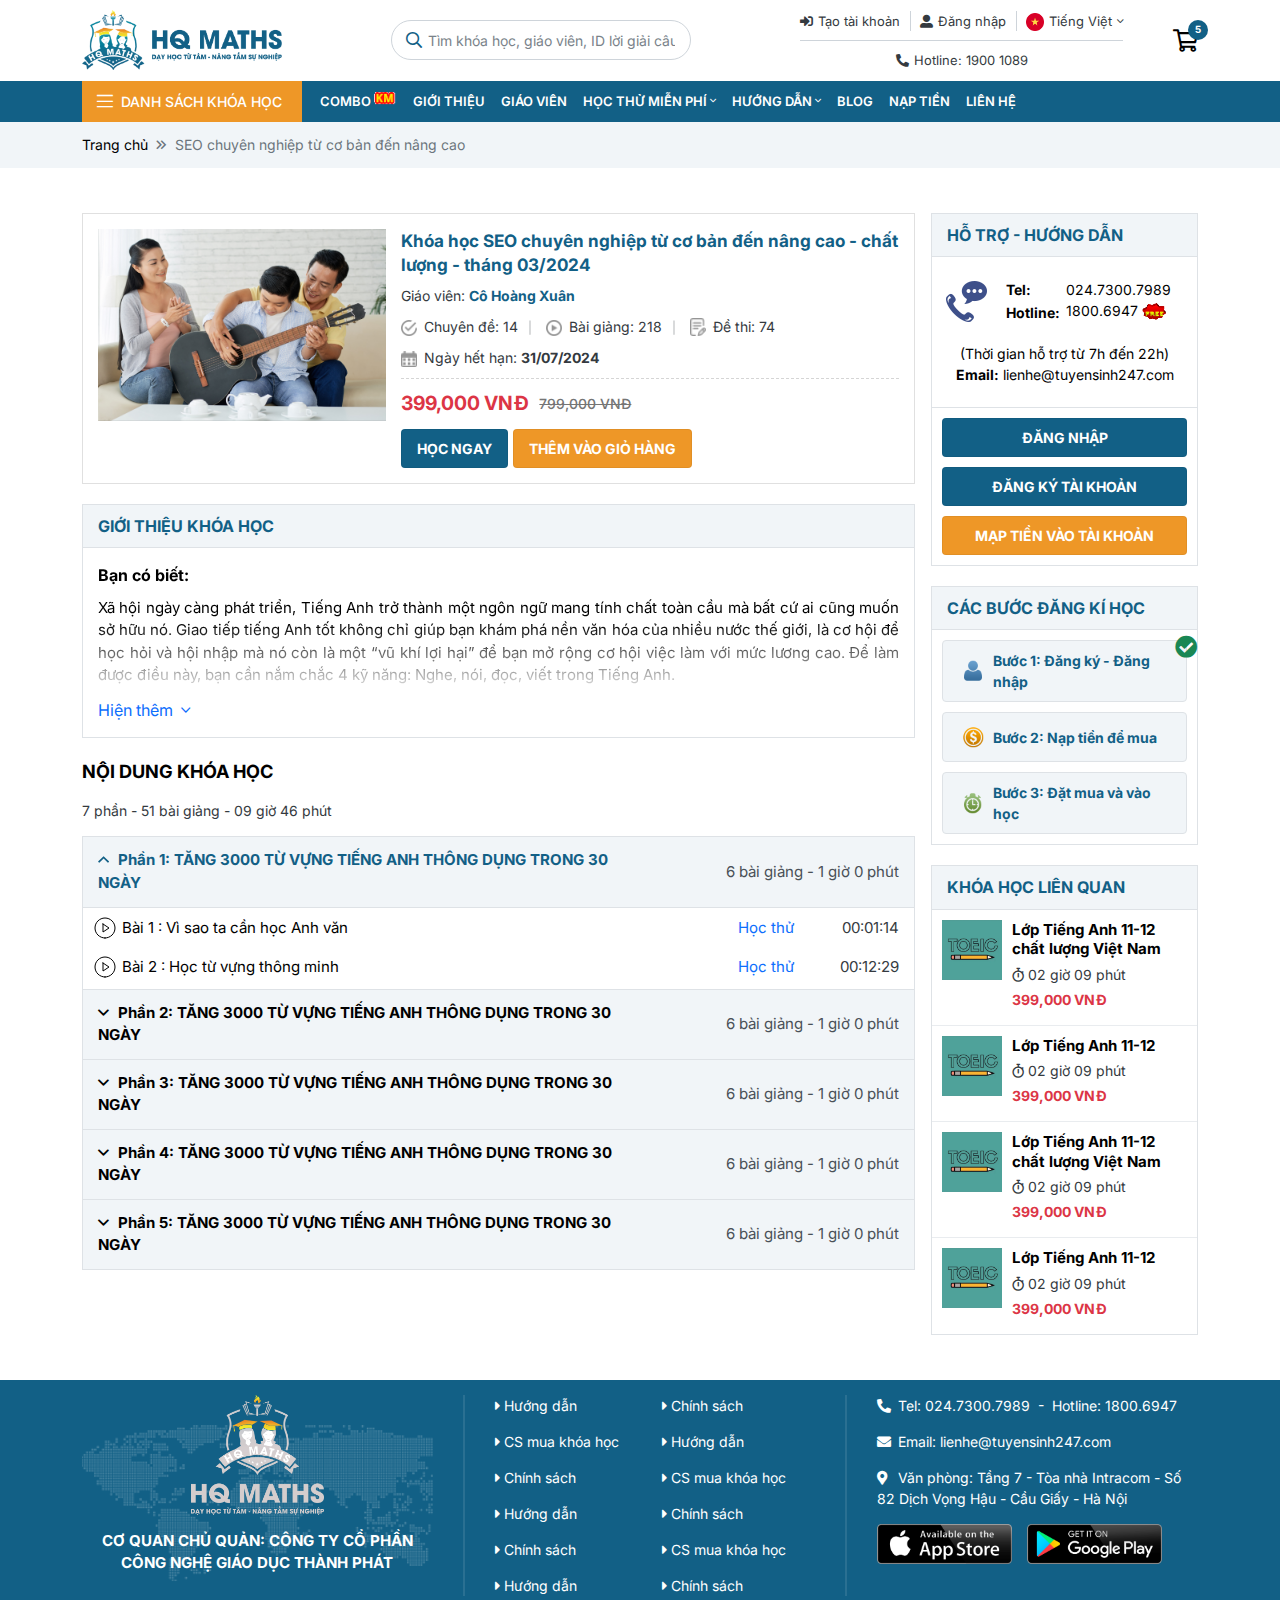
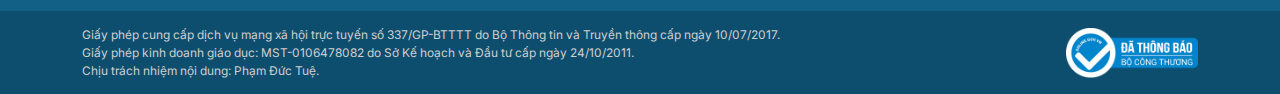
==== commit 45597828: "Update" ====
--- a/chi-tiet-khoa-hoc.html
+++ b/chi-tiet-khoa-hoc.html
@@ -1,1649 +1,1680 @@
 <!DOCTYPE html>
 <html lang="vi">
 <head>
-    <meta charset="UTF-8">
-    <meta name="viewport"
-          content="width=device-width, user-scalable=no, initial-scale=1.0, maximum-scale=1.0, minimum-scale=1.0">
-
-    <title>Template Giáo dục HQ MATHS</title>
-    <meta name="description" content="Template Giáo dục HQ MATHS">
-    <meta name="author" content="">
-
-    <meta property="og:title" content="Template Giáo dục HQ MATHS">
-    <meta property="og:type" content="website">
-    <meta property="og:url" content="">
-    <meta property="og:description" content="Template Giáo dục HQ MATHS">
-    <meta property="og:image" content="./assets/images/logo.png">
-
-    <link rel="preconnect" href="https://fonts.googleapis.com">
-    <link rel="preconnect" href="https://fonts.gstatic.com" crossorigin>
-    <link href="https://fonts.googleapis.com/css2?family=Inter:wght@100..900&display=swap" rel="stylesheet">
-
-
-    <link rel="icon" href="./assets/images/favicon.png">
-    <link rel="apple-touch-icon" href="./assets/images/favicon.png">
-    <link rel="stylesheet" href="./assets/plugins/bootstrap/css/bootstrap.min.css">
-    <link rel="stylesheet" href="./assets/plugins/swiper/swiper-bundle.min.css">
-    <link rel="stylesheet" href="./assets/plugins/fancybox/fancybox.min.css">
-    <link rel="stylesheet" href="./assets/plugins/waves/waves.min.css">
-    <link rel="stylesheet" href="./assets/plugins/daterangepicker/daterangepicker.css">
-    <link rel="stylesheet" href="./assets/plugins/video/video-js.css">
-    <link rel="stylesheet" href="./assets/plugins/video/videojs-resolution-switcher.css">
-    <link rel="stylesheet" href="./assets/fonts/fontawesome/css/all.min.css">
-    <link rel="stylesheet" href="./assets/css/base.css">
-    <link rel="stylesheet" href="./assets/css/style.css">
-    <link rel="stylesheet" href="./assets/css/responsive.css">
-
-    <style>
-        :root {
-            --primary-color: #126086;
-            --primary-hover: #0a75ab;
-            --primary-rgb: 18, 96, 134;
-            --secondary-color: #EE9727;
-            --secondary-hover: #cc7e1a;
-            --secondary-rgb: 238, 151, 39;
-        }
-    </style>
+	<meta charset="UTF-8">
+	<meta name="viewport"
+	      content="width=device-width, user-scalable=no, initial-scale=1.0, maximum-scale=1.0, minimum-scale=1.0">
+
+	<title>Template Giáo dục HQ MATHS</title>
+	<meta name="description" content="Template Giáo dục HQ MATHS">
+	<meta name="author" content="">
+
+	<meta property="og:title" content="Template Giáo dục HQ MATHS">
+	<meta property="og:type" content="website">
+	<meta property="og:url" content="">
+	<meta property="og:description" content="Template Giáo dục HQ MATHS">
+	<meta property="og:image" content="./assets/images/logo.png">
+
+	<link rel="preconnect" href="https://fonts.googleapis.com">
+	<link rel="preconnect" href="https://fonts.gstatic.com" crossorigin>
+	<link href="https://fonts.googleapis.com/css2?family=Inter:wght@100..900&display=swap" rel="stylesheet">
+
+
+	<link rel="icon" href="./assets/images/favicon.png">
+	<link rel="apple-touch-icon" href="./assets/images/favicon.png">
+	<link rel="stylesheet" href="./assets/plugins/bootstrap/css/bootstrap.min.css">
+	<link rel="stylesheet" href="./assets/plugins/swiper/swiper-bundle.min.css">
+	<link rel="stylesheet" href="./assets/plugins/fancybox/fancybox.min.css">
+	<link rel="stylesheet" href="./assets/plugins/waves/waves.min.css">
+	<link rel="stylesheet" href="./assets/plugins/daterangepicker/daterangepicker.css">
+	<link rel="stylesheet" href="./assets/plugins/video/video-js.css">
+	<link rel="stylesheet" href="./assets/plugins/video/videojs-resolution-switcher.css">
+	<link rel="stylesheet" href="./assets/fonts/fontawesome/css/all.min.css">
+	<link rel="stylesheet" href="./assets/css/base.css">
+	<link rel="stylesheet" href="./assets/css/style.css">
+	<link rel="stylesheet" href="./assets/css/responsive.css">
+
+	<style>
+		:root {
+			--primary-color: #126086;
+			--primary-hover: #0a75ab;
+			--primary-rgb: 18, 96, 134;
+			--secondary-color: #EE9727;
+			--secondary-hover: #cc7e1a;
+			--secondary-rgb: 238, 151, 39;
+		}
+	</style>
 </head>
 <body>
 
 <div class="modal fade popup-study" id="popupStudy" tabindex="-1">
-    <div class="modal-dialog modal-dialog-centered modal-dialog-scrollable">
-        <div class="modal-content">
-            <div class="modal-header d-block border-bottom-0 pb-0">
-                <div class="study-header">
-                    <div class="study-sub">
-                        Học thử
-                    </div>
-                    <div class="study-title">
-                        Học giỏi Tiếng Anh toàn diện: Nghe, Nói, Đọc, Viết
-                    </div>
-                    <button type="button" data-bs-dismiss="modal" class="study-close">
-                        <i class="fal fa-times"></i>
-                    </button>
-                </div>
-                <div class="study-body">
-                    <video controlslist="nodownload" oncontextmenu="return false" class="video-js study-video" id="studyVideo">
-                        <source  src="./assets/images/video-test.mp4" type="video/mp4"/>
-                    </video>
-                    <div class="quality">
-                        <a class="changeQuality active" data-quality="720" href="javascript:void(0)">
-                            <i class="fa fa-check show" aria-hidden="true"></i>
-                            720p
-                        </a>
-                        <a class="changeQuality" data-quality="360" href="javascript:void(0)">
-                            <i class="fa fa-check hide" aria-hidden="true"></i>
-                            360p
-                        </a>
-                    </div>
-                </div>
-            </div>
-            <div class="modal-body">
-                <div class="study-footer">
-                    <div class="study-footer_title">
-                        Video học thử
-                    </div>
-                    <div class="study-footer_list">
-                        <a href="javascript:void(0)" class="study-list_item active">
-                            <span class="study-list_item__title">
-                                Video giới thiệu
-                            </span>
-                            <span class="study-list_item__time">
-                                00:01:14
-                            </span>
-                        </a>
-                        <a href="javascript:void(0)" class="study-list_item">
-                            <span class="study-list_item__title">
-                                Video giới thiệu
-                            </span>
-                            <span class="study-list_item__time">
-                                00:01:14
-                            </span>
-                        </a>
-                        <a href="javascript:void(0)" class="study-list_item">
-                            <span class="study-list_item__title">
-                                Video giới thiệu
-                            </span>
-                            <span class="study-list_item__time">
-                                00:01:14
-                            </span>
-                        </a>
-                        <a href="javascript:void(0)" class="study-list_item">
-                            <span class="study-list_item__title">
-                                Video giới thiệu
-                            </span>
-                            <span class="study-list_item__time">
-                                00:01:14
-                            </span>
-                        </a>
-                        <a href="javascript:void(0)" class="study-list_item">
-                            <span class="study-list_item__title">
-                                Video giới thiệu
-                            </span>
-                            <span class="study-list_item__time">
-                                00:01:14
-                            </span>
-                        </a>
-                        <a href="javascript:void(0)" class="study-list_item">
-                            <span class="study-list_item__title">
-                                Video giới thiệu
-                            </span>
-                            <span class="study-list_item__time">
-                                00:01:14
-                            </span>
-                        </a>
-                        <a href="javascript:void(0)" class="study-list_item">
-                            <span class="study-list_item__title">
-                                Video giới thiệu
-                            </span>
-                            <span class="study-list_item__time">
-                                00:01:14
-                            </span>
-                        </a>
-                    </div>
-                </div>
-            </div>
-        </div>
-    </div>
+	<div class="modal-dialog modal-dialog-centered modal-dialog-scrollable">
+		<div class="modal-content">
+			<div class="modal-header d-block border-bottom-0 pb-0">
+				<div class="study-header">
+					<div class="study-sub">
+						Học thử
+					</div>
+					<div class="study-title">
+						Học giỏi Tiếng Anh toàn diện: Nghe, Nói, Đọc, Viết
+					</div>
+					<button type="button" data-bs-dismiss="modal" class="study-close">
+						<i class="fal fa-times"></i>
+					</button>
+				</div>
+				<div class="study-body">
+					<video controlslist="nodownload" oncontextmenu="return false" class="video-js study-video"
+					       id="studyVideo">
+						<source src="./assets/images/video-test.mp4" type="video/mp4"/>
+					</video>
+					<div class="quality">
+						<a class="changeQuality active" data-quality="720" href="javascript:void(0)">
+							<i class="fa fa-check show" aria-hidden="true"></i>
+							720p
+						</a>
+						<a class="changeQuality" data-quality="360" href="javascript:void(0)">
+							<i class="fa fa-check hide" aria-hidden="true"></i>
+							360p
+						</a>
+					</div>
+				</div>
+			</div>
+			<div class="modal-body">
+				<div class="study-footer">
+					<div class="study-footer_title">
+						Video học thử
+					</div>
+					<div class="study-footer_list">
+						<a href="javascript:void(0)" class="study-list_item active">
+							<span class="study-list_item__title">
+								Video giới thiệu
+							</span>
+							<span class="study-list_item__time">
+								00:01:14
+							</span>
+						</a>
+						<a href="javascript:void(0)" class="study-list_item">
+							<span class="study-list_item__title">
+								Video giới thiệu
+							</span>
+							<span class="study-list_item__time">
+								00:01:14
+							</span>
+						</a>
+						<a href="javascript:void(0)" class="study-list_item">
+							<span class="study-list_item__title">
+								Video giới thiệu
+							</span>
+							<span class="study-list_item__time">
+								00:01:14
+							</span>
+						</a>
+						<a href="javascript:void(0)" class="study-list_item">
+							<span class="study-list_item__title">
+								Video giới thiệu
+							</span>
+							<span class="study-list_item__time">
+								00:01:14
+							</span>
+						</a>
+						<a href="javascript:void(0)" class="study-list_item">
+							<span class="study-list_item__title">
+								Video giới thiệu
+							</span>
+							<span class="study-list_item__time">
+								00:01:14
+							</span>
+						</a>
+						<a href="javascript:void(0)" class="study-list_item">
+							<span class="study-list_item__title">
+								Video giới thiệu
+							</span>
+							<span class="study-list_item__time">
+								00:01:14
+							</span>
+						</a>
+						<a href="javascript:void(0)" class="study-list_item">
+							<span class="study-list_item__title">
+								Video giới thiệu
+							</span>
+							<span class="study-list_item__time">
+								00:01:14
+							</span>
+						</a>
+					</div>
+				</div>
+			</div>
+		</div>
+	</div>
 </div>
 
+<div class="modal fade popup-add" id="popupAdd" tabindex="-1">
+	<div class="modal-dialog modal-dialog-centered">
+		<div class="modal-content">
+			<div class="modal-header">
+				THÊM KHÓA HỌC VÀO GIỎ HÀNG THÀNH CÔNG
+					<button type="button" data-bs-dismiss="modal" class="popup-add_close">
+					<i class="fal fa-times"></i>
+				</button>
+			</div>
+			<div class="modal-body">
+				<div class="modal-text">
+					<p>
+						Bạn đã thêm khóa học [SEO chuyên nghiệp từ cơ bản đến nâng cao] vào giỏ hàng thành công. Bạn có
+						muốn thanh toán ngay hay mua tiếp khóa học khác?
+					</p>
+				</div>
+				<div class="modal-buttons hstack justify-content-center gap-10px">
+					<a href="thanh-toan.html" class="button-theme button-theme_primary waves-effect waves-light">
+						Thanh toán ngay
+					</a>
+					<button data-bs-dismiss="modal" class="button-theme button-theme_dark waves-effect waves-light">
+						Chọn thêm khóa học
+					</button>
+				</div>
+			</div>
+		</div>
+	</div>
+</div>
+
 <div id="header" class="header">
-    <div class="header-top">
-        <div class="container">
-            <div class="header-inner">
-                <div class="header-logo hstack">
-                    <a href="" class="d-inline-block align-middle">
-                        <img src="./assets/images/logo.webp"
-                             class="mw-100" alt="">
-                    </a>
-                </div>
-                <div class="header-middle">
-                    <div class="header-search">
-                        <form action="">
-                            <input type="text" class="form-control header-search_input"
-                                   placeholder="Tìm khóa học, giáo viên, ID lời giải câu hỏi bạn quan tâm">
-                            <button class="link-default header-search_btn">
-                                <i class="far fa-search"></i>
-                            </button>
-                        </form>
-                    </div>
-                    <div class="header-hamburger d-flex d-lg-none">
-                        <button type="button" class="hamburger-button" id="hamburger-button">
-                            <span></span>
-                            <span></span>
-                            <span></span>
-                            <span></span>
-                        </button>
-                    </div>
-                </div>
-                <div class="header-toolbar">
-                    <div class="header-action">
-                        <div class="header-action_top">
-                            <div class="header-action_item header-action_desktop">
-                                <a href="">
-                                    <i class="fas fa-sign-in-alt"></i>
-                                    Tạo tài khoản
-                                </a>
-                            </div>
-                            <div class="header-action_item header-action_desktop">
-                                <a href="">
-                                    <i class="fas fa-user-alt"></i>
-                                    Đăng nhập
-                                </a>
-                            </div>
-                            <!--
-                            <div class="header-action_item header-action_desktop">
-                                <a href="">
-                                    <i class="fas fa-user-alt"></i>
-                                    Tài khoản
-                                    <span>
-                                        <i class="fal fa-angle-down"></i>
-                                    </span>
-                                </a>
-                                <ul class="header-user_list">
-                                    <li>
-                                        <a href="">
-                                            Thông tin tài khoản
-                                        </a>
-                                    </li>
-                                    <li>
-                                        <a href="">
-                                            Đổi mật khẩu
-                                        </a>
-                                    </li>
-                                    <li>
-                                        <a href="">
-                                            Đăng xuất
-                                        </a>
-                                    </li>
-                                </ul>
-                            </div>
-                            -->
-                            <div class="header-action_item header-action_mobile">
-                                <a href="">
-                                    <i class="fas fa-user-alt"></i>
-                                    <span class="d-none d-sm-inline-flex">
-                                        Tài khoản
-                                    </span>
-                                    <span class="d-none d-sm-inline-flex">
-                                        <i class="fal fa-angle-down"></i>
-                                    </span>
-                                </a>
-                                <ul class="header-user_list">
-                                    <li>
-                                        <a href="">
-                                            Tạo tài khoản
-                                        </a>
-                                    </li>
-                                    <li>
-                                        <a href="">
-                                            Đăng ký
-                                        </a>
-                                    </li>
-                                </ul>
-                            </div>
-                            <div class="header-action_item">
-                                <a href="">
-                                    <img src="./assets/images/language/vn.png" class="img-fluid" alt="">
-                                    Tiếng Việt
-                                    <span>
-                                        <i class="fal fa-angle-down"></i>
-                                    </span>
-                                </a>
-                                <ul class="header-language_list">
-                                    <li>
-                                        <a href="">
-                                            <img src="./assets/images/language/vn.png" class="img-fluid" alt="">
-                                            Tiếng Việt
-                                        </a>
-                                    </li>
-                                    <li>
-                                        <a href="">
-                                            <img src="./assets/images/language/en.png" class="img-fluid" alt="">
-                                            English
-                                        </a>
-                                    </li>
-                                </ul>
-                            </div>
-                        </div>
-                        <div class="header-action_bottom">
-                            <div class="header-action_item">
-                                <a href="">
-                                    <i class="fas fa-phone-alt"></i>
-                                    Hotline: 1900 1089
-                                </a>
-                            </div>
-                        </div>
-                    </div>
-                    <div class="header-cart">
-                        <button type="button" id="callCart" class="link-default header-cart_btn">
-                            <i class="far fa-shopping-cart"></i>
-                            <span>5</span>
-                        </button>
-                    </div>
-                </div>
-            </div>
-        </div>
-    </div>
-    <div class="header-bottom">
-        <div class="container">
-            <div class="hstack gap-10px">
-                <div class="header-category d-lg-flex d-none" id="header-category">
-                    <button class="link-default" id="callCategory">
-                        <i class="fal fa-bars me-2"></i>Danh sách khóa học
-                    </button>
-                    <div class="category-list">
-                        <ul>
-                            <li>
-                                <a href="">
-                                    Ôn luyện ĐGTD, ĐGNL
-                                    <img src="./assets/images/icon-hot.png" class="img-fluid" alt="">
-                                </a>
-                            </li>
-                            <li>
-                                <a href="">
-                                    Lớp 12 - 2K6
-                                    <img src="./assets/images/icon-new.gif" class="img-fluid" alt="">
-                                </a>
-                            </li>
-                            <li>
-                                <a href="">
-                                    Lớp 12 - 2K6 - LIVE PRO
-                                    <img src="./assets/images/icon-plus.png" class="img-fluid" alt="">
-                                </a>
-                            </li>
-                            <li>
-                                <a href="">
-                                    Lớp 11 - 2K7
-                                </a>
-                            </li>
-                            <li>
-                                <a href="">
-                                    Ôn luyện ĐGTD, ĐGNL
-                                    <img src="./assets/images/icon-hot.png" class="img-fluid" alt="">
-                                </a>
-                            </li>
-                            <li>
-                                <a href="">
-                                    Lớp 12 - 2K6
-                                    <img src="./assets/images/icon-new.gif" class="img-fluid" alt="">
-                                </a>
-                            </li>
-                            <li>
-                                <a href="">
-                                    Lớp 12 - 2K6 - LIVE PRO
-                                    <img src="./assets/images/icon-plus.png" class="img-fluid" alt="">
-                                </a>
-                            </li>
-                            <li>
-                                <a href="">
-                                    Lớp 11 - 2K7
-                                </a>
-                            </li>
-                            <li>
-                                <a href="">
-                                    Ôn luyện ĐGTD, ĐGNL
-                                    <img src="./assets/images/icon-hot.png" class="img-fluid" alt="">
-                                </a>
-                            </li>
-                            <li>
-                                <a href="">
-                                    Lớp 12 - 2K6
-                                    <img src="./assets/images/icon-new.gif" class="img-fluid" alt="">
-                                </a>
-                            </li>
-                            <li>
-                                <a href="">
-                                    Lớp 12 - 2K6 - LIVE PRO
-                                    <img src="./assets/images/icon-plus.png" class="img-fluid" alt="">
-                                </a>
-                            </li>
-                            <li>
-                                <a href="">
-                                    Lớp 11 - 2K7
-                                </a>
-                            </li>
-                        </ul>
-                    </div>
-                </div>
-                <div class="header-navigation" id="header-navigation">
-                    <ul>
-                        <li class="navigation-logo d-flex d-lg-none">
-                            <a href="" class="d-inline-flex align-middle" data-href="">
-                                <img src="./assets/images/logo-horizontal-white.png" class="img-fluid">
-                            </a>
-                        </li>
-                        <li class="d-block d-lg-none">
-                            <a href="" data-href="">
-                                Danh sách khóa học
-                                <i class="fal fa-angle-down"></i>
-                            </a>
-                            <ul>
-                                <li>
-                                    <a href="">
-                                        Ôn luyện ĐGTD, ĐGNL
-                                        <img src="./assets/images/icon-hot.png" class="img-fluid" alt="">
-                                    </a>
-                                </li>
-                                <li>
-                                    <a href="">
-                                        Lớp 12 - 2K6
-                                        <img src="./assets/images/icon-new.gif" class="img-fluid" alt="">
-                                    </a>
-                                </li>
-                                <li>
-                                    <a href="">
-                                        Lớp 12 - 2K6 - LIVE PRO
-                                        <img src="./assets/images/icon-plus.png" class="img-fluid" alt="">
-                                    </a>
-                                </li>
-                                <li>
-                                    <a href="">
-                                        Lớp 11 - 2K7
-                                    </a>
-                                </li>
-                                <li>
-                                    <a href="">
-                                        Ôn luyện ĐGTD, ĐGNL
-                                        <img src="./assets/images/icon-hot.png" class="img-fluid" alt="">
-                                    </a>
-                                </li>
-                                <li>
-                                    <a href="">
-                                        Lớp 12 - 2K6
-                                        <img src="./assets/images/icon-new.gif" class="img-fluid" alt="">
-                                    </a>
-                                </li>
-                                <li>
-                                    <a href="">
-                                        Lớp 12 - 2K6 - LIVE PRO
-                                        <img src="./assets/images/icon-plus.png" class="img-fluid" alt="">
-                                    </a>
-                                </li>
-                                <li>
-                                    <a href="">
-                                        Lớp 11 - 2K7
-                                    </a>
-                                </li>
-                                <li>
-                                    <a href="">
-                                        Ôn luyện ĐGTD, ĐGNL
-                                        <img src="./assets/images/icon-hot.png" class="img-fluid" alt="">
-                                    </a>
-                                </li>
-                                <li>
-                                    <a href="">
-                                        Lớp 12 - 2K6
-                                        <img src="./assets/images/icon-new.gif" class="img-fluid" alt="">
-                                    </a>
-                                </li>
-                                <li>
-                                    <a href="">
-                                        Lớp 12 - 2K6 - LIVE PRO
-                                        <img src="./assets/images/icon-plus.png" class="img-fluid" alt="">
-                                    </a>
-                                </li>
-                                <li>
-                                    <a href="">
-                                        Lớp 11 - 2K7
-                                    </a>
-                                </li>
-                            </ul>
-                        </li>
-                        <li>
-                            <a href="" data-href="">
-                                Combo
-                                <img src="./assets/images/icon-km.gif" class="img-fluid" alt="">
-                            </a>
-                        </li>
-                        <li>
-                            <a href="" data-href="">Giới thiệu</a>
-                        </li>
-                        <li>
-                            <a href="" data-href="">Giáo viên</a>
-                        </li>
-                        <li>
-                            <a href="" data-href="">Học thử miễn phí <i class="fal fa-angle-down"></i></a>
-                            <ul>
-                                <li>
-                                    <a href="" data-href="">Học thử miễn phí 1</a>
-                                </li>
-                                <li>
-                                    <a href="" data-href="">Học thử miễn phí 2</a>
-                                </li>
-                                <li>
-                                    <a href="" data-href="">Học thử miễn phí 3</a>
-                                </li>
-                                <li>
-                                    <a href="" data-href="">Học thử miễn phí 4</a>
-                                </li>
-                            </ul>
-                        </li>
-                        <li>
-                            <a href="" data-href="">Hướng dẫn <i class="fal fa-angle-down"></i></a>
-                            <ul>
-                                <li>
-                                    <a href="" data-href="">Hướng dẫn học thử</a>
-                                </li>
-                                <li>
-                                    <a href="" data-href="">Hướng dẫn đăng ký học</a>
-                                </li>
-                                <li>
-                                    <a href="" data-href="">Hướng dẫn nạp tiền</a>
-                                </li>
-                            </ul>
-                        </li>
-                        <li>
-                            <a href="" data-href="">Blog</a>
-                        </li>
-                        <li>
-                            <a href="" data-href="">Nạp tiền</a>
-                        </li>
-                        <li>
-                            <a href="" data-href="">
-                                Liên hệ
-                            </a>
-                        </li>
-                    </ul>
-                </div>
-            </div>
-        </div>
-    </div>
-    <div class="header-overlay" id="header-overlay"></div>
+	<div class="header-top">
+		<div class="container">
+			<div class="header-inner">
+				<div class="header-logo hstack">
+					<a href="" class="d-inline-block align-middle">
+						<img src="./assets/images/logo.webp"
+						     class="mw-100" alt="">
+					</a>
+				</div>
+				<div class="header-middle">
+					<div class="header-search">
+						<form action="">
+							<input type="text" class="form-control header-search_input"
+							       placeholder="Tìm khóa học, giáo viên, ID lời giải câu hỏi bạn quan tâm">
+							<button class="link-default header-search_btn">
+								<i class="far fa-search"></i>
+							</button>
+						</form>
+					</div>
+					<div class="header-hamburger d-flex d-lg-none">
+						<button type="button" class="hamburger-button" id="hamburger-button">
+							<span></span>
+							<span></span>
+							<span></span>
+							<span></span>
+						</button>
+					</div>
+				</div>
+				<div class="header-toolbar">
+					<div class="header-action">
+						<div class="header-action_top">
+							<div class="header-action_item header-action_desktop">
+								<a href="">
+									<i class="fas fa-sign-in-alt"></i>
+									Tạo tài khoản
+								</a>
+							</div>
+							<div class="header-action_item header-action_desktop">
+								<a href="">
+									<i class="fas fa-user-alt"></i>
+									Đăng nhập
+								</a>
+							</div>
+							<!--
+							<div class="header-action_item header-action_desktop">
+								<a href="">
+									<i class="fas fa-user-alt"></i>
+									Tài khoản
+									<span>
+										<i class="fal fa-angle-down"></i>
+									</span>
+								</a>
+								<ul class="header-user_list">
+									<li>
+										<a href="">
+											Thông tin tài khoản
+										</a>
+									</li>
+									<li>
+										<a href="">
+											Đổi mật khẩu
+										</a>
+									</li>
+									<li>
+										<a href="">
+											Đăng xuất
+										</a>
+									</li>
+								</ul>
+							</div>
+							-->
+							<div class="header-action_item header-action_mobile">
+								<a href="">
+									<i class="fas fa-user-alt"></i>
+									<span class="d-none d-sm-inline-flex">
+										Tài khoản
+									</span>
+									<span class="d-none d-sm-inline-flex">
+										<i class="fal fa-angle-down"></i>
+									</span>
+								</a>
+								<ul class="header-user_list">
+									<li>
+										<a href="">
+											Tạo tài khoản
+										</a>
+									</li>
+									<li>
+										<a href="">
+											Đăng ký
+										</a>
+									</li>
+								</ul>
+							</div>
+							<div class="header-action_item">
+								<a href="">
+									<img src="./assets/images/language/vn.png" class="img-fluid" alt="">
+									Tiếng Việt
+									<span>
+										<i class="fal fa-angle-down"></i>
+									</span>
+								</a>
+								<ul class="header-language_list">
+									<li>
+										<a href="">
+											<img src="./assets/images/language/vn.png" class="img-fluid" alt="">
+											Tiếng Việt
+										</a>
+									</li>
+									<li>
+										<a href="">
+											<img src="./assets/images/language/en.png" class="img-fluid" alt="">
+											English
+										</a>
+									</li>
+								</ul>
+							</div>
+						</div>
+						<div class="header-action_bottom">
+							<div class="header-action_item">
+								<a href="">
+									<i class="fas fa-phone-alt"></i>
+									Hotline: 1900 1089
+								</a>
+							</div>
+						</div>
+					</div>
+					<div class="header-cart">
+						<button type="button" id="callCart" class="link-default header-cart_btn">
+							<i class="far fa-shopping-cart"></i>
+							<span>5</span>
+						</button>
+					</div>
+				</div>
+			</div>
+		</div>
+	</div>
+	<div class="header-bottom">
+		<div class="container">
+			<div class="hstack gap-10px">
+				<div class="header-category d-lg-flex d-none" id="header-category">
+					<button class="link-default" id="callCategory">
+						<i class="fal fa-bars me-2"></i>Danh sách khóa học
+					</button>
+					<div class="category-list">
+						<ul>
+							<li>
+								<a href="">
+									Ôn luyện ĐGTD, ĐGNL
+									<img src="./assets/images/icon-hot.png" class="img-fluid" alt="">
+								</a>
+							</li>
+							<li>
+								<a href="">
+									Lớp 12 - 2K6
+									<img src="./assets/images/icon-new.gif" class="img-fluid" alt="">
+								</a>
+							</li>
+							<li>
+								<a href="">
+									Lớp 12 - 2K6 - LIVE PRO
+									<img src="./assets/images/icon-plus.png" class="img-fluid" alt="">
+								</a>
+							</li>
+							<li>
+								<a href="">
+									Lớp 11 - 2K7
+								</a>
+							</li>
+							<li>
+								<a href="">
+									Ôn luyện ĐGTD, ĐGNL
+									<img src="./assets/images/icon-hot.png" class="img-fluid" alt="">
+								</a>
+							</li>
+							<li>
+								<a href="">
+									Lớp 12 - 2K6
+									<img src="./assets/images/icon-new.gif" class="img-fluid" alt="">
+								</a>
+							</li>
+							<li>
+								<a href="">
+									Lớp 12 - 2K6 - LIVE PRO
+									<img src="./assets/images/icon-plus.png" class="img-fluid" alt="">
+								</a>
+							</li>
+							<li>
+								<a href="">
+									Lớp 11 - 2K7
+								</a>
+							</li>
+							<li>
+								<a href="">
+									Ôn luyện ĐGTD, ĐGNL
+									<img src="./assets/images/icon-hot.png" class="img-fluid" alt="">
+								</a>
+							</li>
+							<li>
+								<a href="">
+									Lớp 12 - 2K6
+									<img src="./assets/images/icon-new.gif" class="img-fluid" alt="">
+								</a>
+							</li>
+							<li>
+								<a href="">
+									Lớp 12 - 2K6 - LIVE PRO
+									<img src="./assets/images/icon-plus.png" class="img-fluid" alt="">
+								</a>
+							</li>
+							<li>
+								<a href="">
+									Lớp 11 - 2K7
+								</a>
+							</li>
+						</ul>
+					</div>
+				</div>
+				<div class="header-navigation" id="header-navigation">
+					<ul>
+						<li class="navigation-logo d-flex d-lg-none">
+							<a href="" class="d-inline-flex align-middle" data-href="">
+								<img src="./assets/images/logo-horizontal-white.png" class="img-fluid">
+							</a>
+						</li>
+						<li class="d-block d-lg-none">
+							<a href="" data-href="">
+								Danh sách khóa học
+								<i class="fal fa-angle-down"></i>
+							</a>
+							<ul>
+								<li>
+									<a href="">
+										Ôn luyện ĐGTD, ĐGNL
+										<img src="./assets/images/icon-hot.png" class="img-fluid" alt="">
+									</a>
+								</li>
+								<li>
+									<a href="">
+										Lớp 12 - 2K6
+										<img src="./assets/images/icon-new.gif" class="img-fluid" alt="">
+									</a>
+								</li>
+								<li>
+									<a href="">
+										Lớp 12 - 2K6 - LIVE PRO
+										<img src="./assets/images/icon-plus.png" class="img-fluid" alt="">
+									</a>
+								</li>
+								<li>
+									<a href="">
+										Lớp 11 - 2K7
+									</a>
+								</li>
+								<li>
+									<a href="">
+										Ôn luyện ĐGTD, ĐGNL
+										<img src="./assets/images/icon-hot.png" class="img-fluid" alt="">
+									</a>
+								</li>
+								<li>
+									<a href="">
+										Lớp 12 - 2K6
+										<img src="./assets/images/icon-new.gif" class="img-fluid" alt="">
+									</a>
+								</li>
+								<li>
+									<a href="">
+										Lớp 12 - 2K6 - LIVE PRO
+										<img src="./assets/images/icon-plus.png" class="img-fluid" alt="">
+									</a>
+								</li>
+								<li>
+									<a href="">
+										Lớp 11 - 2K7
+									</a>
+								</li>
+								<li>
+									<a href="">
+										Ôn luyện ĐGTD, ĐGNL
+										<img src="./assets/images/icon-hot.png" class="img-fluid" alt="">
+									</a>
+								</li>
+								<li>
+									<a href="">
+										Lớp 12 - 2K6
+										<img src="./assets/images/icon-new.gif" class="img-fluid" alt="">
+									</a>
+								</li>
+								<li>
+									<a href="">
+										Lớp 12 - 2K6 - LIVE PRO
+										<img src="./assets/images/icon-plus.png" class="img-fluid" alt="">
+									</a>
+								</li>
+								<li>
+									<a href="">
+										Lớp 11 - 2K7
+									</a>
+								</li>
+							</ul>
+						</li>
+						<li>
+							<a href="" data-href="">
+								Combo
+								<img src="./assets/images/icon-km.gif" class="img-fluid" alt="">
+							</a>
+						</li>
+						<li>
+							<a href="" data-href="">Giới thiệu</a>
+						</li>
+						<li>
+							<a href="" data-href="">Giáo viên</a>
+						</li>
+						<li>
+							<a href="" data-href="">Học thử miễn phí <i class="fal fa-angle-down"></i></a>
+							<ul>
+								<li>
+									<a href="" data-href="">Học thử miễn phí 1</a>
+								</li>
+								<li>
+									<a href="" data-href="">Học thử miễn phí 2</a>
+								</li>
+								<li>
+									<a href="" data-href="">Học thử miễn phí 3</a>
+								</li>
+								<li>
+									<a href="" data-href="">Học thử miễn phí 4</a>
+								</li>
+							</ul>
+						</li>
+						<li>
+							<a href="" data-href="">Hướng dẫn <i class="fal fa-angle-down"></i></a>
+							<ul>
+								<li>
+									<a href="" data-href="">Hướng dẫn học thử</a>
+								</li>
+								<li>
+									<a href="" data-href="">Hướng dẫn đăng ký học</a>
+								</li>
+								<li>
+									<a href="" data-href="">Hướng dẫn nạp tiền</a>
+								</li>
+							</ul>
+						</li>
+						<li>
+							<a href="" data-href="">Blog</a>
+						</li>
+						<li>
+							<a href="" data-href="">Nạp tiền</a>
+						</li>
+						<li>
+							<a href="" data-href="">
+								Liên hệ
+							</a>
+						</li>
+					</ul>
+				</div>
+			</div>
+		</div>
+	</div>
+	<div class="header-overlay" id="header-overlay"></div>
 </div>
 
 <div id="main" class="main">
-    <div class="section-page">
-        <div class="section-breadcrumb">
-            <div class="container">
-                <ol class="breadcrumb bg-transparent rounded-0 mb-0 p-0">
-                    <li class="breadcrumb-item">
-                        <a href="#">Trang chủ</a>
-                    </li>
-                    <li class="breadcrumb-item">
-                        SEO chuyên nghiệp từ cơ bản đến nâng cao
-                    </li>
-                </ol>
-            </div>
-        </div>
-        <div class="section-gap">
-            <div class="container">
-                <div class="row g-3">
-                    <div class="col-lg-9">
-                        <div class="course-detail">
-                            <div class="course-info">
-                                <div class="course-image">
-                                    <div class="ratio ratio-3x2">
-                                        <img src="./assets/images/featured/featured-1.jpg"
-                                             class="w-100 img-fluid transition-default" alt="">
-                                    </div>
-                                </div>
-                                <div class="course-content">
-                                    <h1 class="course-title">
-                                        Khóa học SEO chuyên nghiệp từ cơ bản đến nâng cao - chất lượng - tháng 03/2024
-                                    </h1>
-                                    <div class="course-teacher">
-                                        Giáo viên: <a href="">Cô Hoàng Xuân</a>
-                                    </div>
-                                    <div class="course-meta">
-                                        <div class="course-meta_item">
-                                            <img src="./assets/images/icon-chuyende.png" class="img-fluid" alt="">
-                                            Chuyên đề: 14
-                                        </div>
-                                        <div class="course-meta_item">
-                                            <img src="./assets/images/icon-video.png" class="img-fluid" alt="">
-                                            Bài giảng: 218
-                                        </div>
-                                        <div class="course-meta_item">
-                                            <img src="./assets/images/icon-detai.png" class="img-fluid" alt="">
-                                            Đề thi: 74
-                                        </div>
-                                    </div>
-                                    <div class="course-date">
-                                        <img src="./assets/images/icon-calendar.png" class="img-fluid" alt="">
-                                        Ngày hết hạn: <strong>31/07/2024</strong>
-                                    </div>
-                                    <div class="course-toolbar">
-                                        <div class="course-price">
-                                            <div class="course-price_current">
-                                                399,000 VNĐ
-                                            </div>
-                                            <div class="course-price_old">
-                                                799,000 VNĐ
-                                            </div>
-                                        </div>
-                                        <div class="course-buttons hstack gap-5px">
-                                            <a href="javascript:void(0)"
-                                               class="button-theme button-theme_primary waves-effect waves-light">
-                                                Học ngay
-                                            </a>
-                                            <a href="javascript:void(0)"
-                                               class="button-theme button-theme_secondary waves-effect waves-light">
-                                                Thêm vào giỏ hàng
-                                            </a>
-                                        </div>
-                                    </div>
-                                </div>
-                            </div>
-                            <div class="course-summary">
-                                <div class="course-summary_title">
-                                    GIỚI THIỆU KHÓA HỌC
-                                </div>
-                                <div class="course-summary_content is-collapsing" id="summaryContent"
-                                     style="--height: 150px;">
-                                    <p style="font-weight: 700; font-size: 16px;">
-                                        Bạn có biết:
-                                    </p>
-                                    <p dir="ltr" style="text-align:justify">Xã hội ngày càng phát triển, Tiếng Anh trở
-                                        thành một ngôn ngữ mang tính chất toàn cầu
-                                        mà bất cứ ai cũng muốn sở hữu nó. Giao tiếp
-                                        tiếng Anh tốt không chỉ giúp bạn khám phá
-                                        nền văn hóa của nhiều nước thế giới, là cơ
-                                        hội để học hỏi và hội nhập mà nó còn là một
-                                        “vũ khí lợi hại” để bạn mở rộng cơ hội việc
-                                        làm với mức lương cao. Để làm được điều này,
-                                        bạn cần nắm chắc 4 kỹ năng: Nghe, nói, đọc,
-                                        viết trong Tiếng Anh.&nbsp;
-                                    </p>
-                                    <ul>
-                                        <li>Xã hội ngày càng phát triển</li>
-                                        <li>Tiếng Anh trở
-                                            thành một ngôn ngữ mang tính chất toàn cầu
-                                            mà bất cứ ai cũng muốn sở hữu nó
-                                        </li>
-                                    </ul>
-                                    <p dir="ltr" style="text-align:justify"><em><strong>Thực tế chỉ ra
-                                        rằng,</strong></em></p>
-
-                                    <p dir="ltr" style="text-align:justify">Tiếng Anh có khoảng 750.000 từ vựng. Nhưng
-                                        thực ra, nếu bạn nắm được 3000 từ thông dụng
-                                        nhất, bạn có thể thành thạo 4 kỹ năng tiếng
-                                        anh mà nhiều người hằng mong đợi.&nbsp;
-                                    </p>
-
-                                    <p dir="ltr" style="text-align:justify"><em><strong>Tuy nhiên,&nbsp;</strong></em>
-                                    </p>
-
-                                    <p dir="ltr" style="text-align:justify">- Đối với những người <a
-                                            href="">học tiếng Anh</a> online, một trong
-                                        những điều khó khăn nan giải nhất chính là
-                                        học từ vựng và thực hành chúng thế nào để
-                                        đạt được hiệu quả tối ưu nhất ?
-                                    </p>
-
-                                    <p dir="ltr" style="text-align:justify">- Bạn đang phát triển vốn từ bằng cách cố
-                                        gắng tiếp thu càng nhiều từ một ngày càng
-                                        tốt?
-                                    </p>
-
-                                    <p dir="ltr" style="text-align:justify">- Bạn đang học từ vựng bằng cách nhẩm đi
-                                        nhẩm lại để nhớ kĩ hơn?
-                                    </p>
-
-                                    <p dir="ltr" style="text-align:justify">- Bạn đang học vật vã để cho 4 kỹ năng nghe
-                                        nói đọc viết được thành thạo nhưng mãi vẫn
-                                        không hiệu quả&nbsp;
-                                    </p>
-
-                                    <p dir="ltr" style="text-align:justify">- Cho dù bạn đang học bằng cách nào nhưng
-                                        sau một thời gian nhìn lại, bạn thấy vốn từ
-                                        vựng của mình không khá lên bao nhiêu, 4 kỹ
-                                        năng cũng chẳng hề cải thiện.
-                                    </p>
-
-                                    <p dir="ltr" style="text-align:justify"><em><strong>Vậy nguyên nhân là gì? </strong></em>
-                                    </p>
-
-                                    <p dir="ltr" style="text-align:justify">Câu trả lời: đó là do bạn đã chọn SAI PHƯƠNG
-                                        PHÁP HỌC TIẾNG ANH&nbsp;
-                                    </p>
-
-                                    <p dir="ltr" style="text-align:justify">Khóa học <em><strong>Học giỏi Tiếng Anh toàn
-                                        diện: Nghe, nói, đọc,
-                                        viết</strong></em>&nbsp;của
-                                        giảng viên <em><strong>Bùi Đức Tiến</strong></em>
-                                        sẽ giúp bạn hệ thống lại những kiến thức vốn
-                                        có của mình một cách khoa học và giúp bạn
-                                        nắm chắc 4 kỹ năng quan trọng của tiếng anh.
-                                    </p>
-
-                                    <p dir="ltr" style="text-align:justify"><em><strong>Nội dung khóa học</strong></em>
-                                    </p>
-
-                                    <p dir="ltr" style="text-align:justify">Phần 1: Tăng 3000 từ vựng Tiếng Anh thông
-                                        dụng trong 30 ngày
-                                    </p>
-
-                                    <p dir="ltr" style="text-align:justify">Phần 2: Chắc 10 ngữ pháp Tiếng Anh thông
-                                        dụng nhất trong giao tiếp
-                                    </p>
-
-                                    <p dir="ltr" style="text-align:justify">Phần 3: Chiến lược học phát âm chuẩn Tiếng
-                                        Anh
-                                    </p>
-
-                                    <p dir="ltr" style="text-align:justify">Phần 4: 4 Chiến lược để nghe được Tiếng
-                                        Anh
-                                    </p>
-
-                                    <p dir="ltr" style="text-align:justify">Phần 5: 5 Chiến lược học phản xạ nói Tiếng
-                                        Anh
-                                    </p>
-
-                                    <p dir="ltr" style="text-align:justify">Phần 6: Chiến lược đọc Tiếng Anh hiểu
-                                        nhanh
-                                    </p>
-
-                                    <p dir="ltr" style="text-align:justify">Phần 7: Kỹ thuật luyện viết Tiếng Anh cho
-                                        người bận rộn.
-                                    </p>
-
-                                    <p dir="ltr" style="text-align:justify">Còn chần chừ gì mà không nhanh tay đăng ký
-                                        khóa học ngoại ngữ <em><strong>Học giỏi
-                                            Tiếng Anh
-                                            toàn diện:
-                                            Nghe, nói,
-                                            đọc,
-                                            viết</strong></em>&nbsp;có
-                                        tại <em><strong>Unica.vn</strong></em> để có
-                                        thể chinh phục ngôn ngữ tiếng Anh trong thời
-                                        gian ngắn nhất.&nbsp;
-                                    </p>
-                                </div>
-                                <div class="course-summary_more">
-                                    <button type="button" class="link-default btnCollapseContent"
-                                            data-id="#summaryContent">
-                                        Hiện thêm <i class="fal fa-angle-down ms-2"></i>
-                                    </button>
-                                </div>
-                            </div>
-                            <div class="course-list">
-                                <div class="course-list_title">
-                                    NỘI DUNG KHÓA HỌC
-                                </div>
-                                <div class="course-list_meta">
-                                    7 phần - 51 bài giảng - 09 giờ 46 phút
-                                </div>
-                                <div class="course-list_collapse" id="course-collapse">
-                                    <div class="course-collapse_item">
-                                        <div class="course-collapse_btn" type="button" data-bs-toggle="collapse"
-                                             data-bs-target="#phan-1" aria-expanded="true">
-                                            <div class="course-collapse_btn__left">
-                                                <i class="far fa-angle-down"></i>
-                                                Phần 1: TĂNG 3000 TỪ VỰNG TIẾNG ANH THÔNG DỤNG TRONG 30 NGÀY
-                                            </div>
-                                            <div class="course-collapse_btn__right">
-                                                6 bài giảng - 1 giờ 0 phút
-                                            </div>
-                                        </div>
-                                        <div class="collapse show" id="phan-1" data-bs-parent="#course-collapse">
-                                            <div class="course-collapse_content">
-                                                <div class="course-collapse_content__item">
-                                                    <div class="course-collapse_content__item___left">
-                                                        <svg width="24" height="24" viewBox="0 0 24 24" fill="none"
-                                                             xmlns="http://www.w3.org/2000/svg">
-                                                            <path d="M12 22C17.5228 22 22 17.5228 22 12C22 6.47715 17.5228 2 12 2C6.47715 2 2 6.47715 2 12C2 17.5228 6.47715 22 12 22Z"
-                                                                  stroke="black" stroke-linecap="round"
-                                                                  stroke-linejoin="round"></path>
-                                                            <path d="M10 8L16 12L10 16V8Z" stroke="black"
-                                                                  stroke-linecap="round" stroke-linejoin="round"></path>
-                                                        </svg>
-                                                        Bài 1 : Vì sao ta cần học Anh văn
-                                                    </div>
-                                                    <div class="course-collapse_content__item___right">
-                                                        <span>
-                                                            <a href="javascript:void(0)" class="callPopupStudy">Học
-                                                                thử</a>
-                                                        </span>
-                                                        <span>
-                                                            00:01:14
-                                                        </span>
-                                                    </div>
-                                                </div>
-                                                <div class="course-collapse_content__item">
-                                                    <div class="course-collapse_content__item___left">
-                                                        <svg width="24" height="24" viewBox="0 0 24 24" fill="none"
-                                                             xmlns="http://www.w3.org/2000/svg">
-                                                            <path d="M12 22C17.5228 22 22 17.5228 22 12C22 6.47715 17.5228 2 12 2C6.47715 2 2 6.47715 2 12C2 17.5228 6.47715 22 12 22Z"
-                                                                  stroke="black" stroke-linecap="round"
-                                                                  stroke-linejoin="round"></path>
-                                                            <path d="M10 8L16 12L10 16V8Z" stroke="black"
-                                                                  stroke-linecap="round" stroke-linejoin="round"></path>
-                                                        </svg>
-                                                        Bài 2 : Học từ vựng thông minh
-                                                    </div>
-                                                    <div class="course-collapse_content__item___right">
-                                                        <span>
-                                                            <a href="javascript:void(0)" class="callPopupStudy">Học
-                                                                thử</a>
-                                                        </span>
-                                                        <span>
-                                                            00:12:29
-                                                        </span>
-                                                    </div>
-                                                </div>
-                                            </div>
-                                        </div>
-                                    </div>
-                                    <div class="course-collapse_item">
-                                        <div class="course-collapse_btn" type="button" data-bs-toggle="collapse"
-                                             data-bs-target="#phan-2" aria-expanded="false">
-                                            <div class="course-collapse_btn__left">
-                                                <i class="far fa-angle-down"></i>
-                                                Phần 2: TĂNG 3000 TỪ VỰNG TIẾNG ANH THÔNG DỤNG TRONG 30 NGÀY
-                                            </div>
-                                            <div class="course-collapse_btn__right">
-                                                6 bài giảng - 1 giờ 0 phút
-                                            </div>
-                                        </div>
-                                        <div class="collapse" id="phan-2" data-bs-parent="#course-collapse">
-                                            <div class="course-collapse_content">
-                                                <div class="course-collapse_content__item">
-                                                    <div class="course-collapse_content__item___left">
-                                                        <svg width="24" height="24" viewBox="0 0 24 24" fill="none"
-                                                             xmlns="http://www.w3.org/2000/svg">
-                                                            <path d="M12 22C17.5228 22 22 17.5228 22 12C22 6.47715 17.5228 2 12 2C6.47715 2 2 6.47715 2 12C2 17.5228 6.47715 22 12 22Z"
-                                                                  stroke="black" stroke-linecap="round"
-                                                                  stroke-linejoin="round"></path>
-                                                            <path d="M10 8L16 12L10 16V8Z" stroke="black"
-                                                                  stroke-linecap="round" stroke-linejoin="round"></path>
-                                                        </svg>
-                                                        Bài 1 : Vì sao ta cần học Anh văn
-                                                    </div>
-                                                    <div class="course-collapse_content__item___right">
-                                                        <span>
-                                                            <a href="javascript:void(0)" class="callPopupStudy">Học
-                                                                thử</a>
-                                                        </span>
-                                                        <span>
-                                                            00:01:14
-                                                        </span>
-                                                    </div>
-                                                </div>
-                                                <div class="course-collapse_content__item">
-                                                    <div class="course-collapse_content__item___left">
-                                                        <svg width="24" height="24" viewBox="0 0 24 24" fill="none"
-                                                             xmlns="http://www.w3.org/2000/svg">
-                                                            <path d="M12 22C17.5228 22 22 17.5228 22 12C22 6.47715 17.5228 2 12 2C6.47715 2 2 6.47715 2 12C2 17.5228 6.47715 22 12 22Z"
-                                                                  stroke="black" stroke-linecap="round"
-                                                                  stroke-linejoin="round"></path>
-                                                            <path d="M10 8L16 12L10 16V8Z" stroke="black"
-                                                                  stroke-linecap="round" stroke-linejoin="round"></path>
-                                                        </svg>
-                                                        Bài 2 : Học từ vựng thông minh
-                                                    </div>
-                                                    <div class="course-collapse_content__item___right">
-                                                        <span>
-                                                            <a href="javascript:void(0)" class="callPopupStudy">Học
-                                                                thử</a>
-                                                        </span>
-                                                        <span>
-                                                            00:12:29
-                                                        </span>
-                                                    </div>
-                                                </div>
-                                            </div>
-                                        </div>
-                                    </div>
-
-                                    <div class="course-collapse_item">
-                                        <div class="course-collapse_btn" type="button" data-bs-toggle="collapse"
-                                             data-bs-target="#phan-3" aria-expanded="false">
-                                            <div class="course-collapse_btn__left">
-                                                <i class="far fa-angle-down"></i>
-                                                Phần 3: TĂNG 3000 TỪ VỰNG TIẾNG ANH THÔNG DỤNG TRONG 30 NGÀY
-                                            </div>
-                                            <div class="course-collapse_btn__right">
-                                                6 bài giảng - 1 giờ 0 phút
-                                            </div>
-                                        </div>
-                                        <div class="collapse" id="phan-3" data-bs-parent="#course-collapse">
-                                            <div class="course-collapse_content">
-                                                <div class="course-collapse_content__item">
-                                                    <div class="course-collapse_content__item___left">
-                                                        <svg width="24" height="24" viewBox="0 0 24 24" fill="none"
-                                                             xmlns="http://www.w3.org/2000/svg">
-                                                            <path d="M12 22C17.5228 22 22 17.5228 22 12C22 6.47715 17.5228 2 12 2C6.47715 2 2 6.47715 2 12C2 17.5228 6.47715 22 12 22Z"
-                                                                  stroke="black" stroke-linecap="round"
-                                                                  stroke-linejoin="round"></path>
-                                                            <path d="M10 8L16 12L10 16V8Z" stroke="black"
-                                                                  stroke-linecap="round" stroke-linejoin="round"></path>
-                                                        </svg>
-                                                        Bài 1 : Vì sao ta cần học Anh văn
-                                                    </div>
-                                                    <div class="course-collapse_content__item___right">
-                                                        <span>
-                                                            <a href="javascript:void(0)" class="callPopupStudy">Học
-                                                                thử</a>
-                                                        </span>
-                                                        <span>
-                                                            00:01:14
-                                                        </span>
-                                                    </div>
-                                                </div>
-                                                <div class="course-collapse_content__item">
-                                                    <div class="course-collapse_content__item___left">
-                                                        <svg width="24" height="24" viewBox="0 0 24 24" fill="none"
-                                                             xmlns="http://www.w3.org/2000/svg">
-                                                            <path d="M12 22C17.5228 22 22 17.5228 22 12C22 6.47715 17.5228 2 12 2C6.47715 2 2 6.47715 2 12C2 17.5228 6.47715 22 12 22Z"
-                                                                  stroke="black" stroke-linecap="round"
-                                                                  stroke-linejoin="round"></path>
-                                                            <path d="M10 8L16 12L10 16V8Z" stroke="black"
-                                                                  stroke-linecap="round" stroke-linejoin="round"></path>
-                                                        </svg>
-                                                        Bài 2 : Học từ vựng thông minh
-                                                    </div>
-                                                    <div class="course-collapse_content__item___right">
-                                                        <span>
-                                                            <a href="javascript:void(0)" class="callPopupStudy">Học
-                                                                thử</a>
-                                                        </span>
-                                                        <span>
-                                                            00:12:29
-                                                        </span>
-                                                    </div>
-                                                </div>
-                                            </div>
-                                        </div>
-                                    </div>
-
-                                    <div class="course-collapse_item">
-                                        <div class="course-collapse_btn" type="button" data-bs-toggle="collapse"
-                                             data-bs-target="#phan-4" aria-expanded="false">
-                                            <div class="course-collapse_btn__left">
-                                                <i class="far fa-angle-down"></i>
-                                                Phần 4: TĂNG 3000 TỪ VỰNG TIẾNG ANH THÔNG DỤNG TRONG 30 NGÀY
-                                            </div>
-                                            <div class="course-collapse_btn__right">
-                                                6 bài giảng - 1 giờ 0 phút
-                                            </div>
-                                        </div>
-                                        <div class="collapse" id="phan-4" data-bs-parent="#course-collapse">
-                                            <div class="course-collapse_content">
-                                                <div class="course-collapse_content__item">
-                                                    <div class="course-collapse_content__item___left">
-                                                        <svg width="24" height="24" viewBox="0 0 24 24" fill="none"
-                                                             xmlns="http://www.w3.org/2000/svg">
-                                                            <path d="M12 22C17.5228 22 22 17.5228 22 12C22 6.47715 17.5228 2 12 2C6.47715 2 2 6.47715 2 12C2 17.5228 6.47715 22 12 22Z"
-                                                                  stroke="black" stroke-linecap="round"
-                                                                  stroke-linejoin="round"></path>
-                                                            <path d="M10 8L16 12L10 16V8Z" stroke="black"
-                                                                  stroke-linecap="round" stroke-linejoin="round"></path>
-                                                        </svg>
-                                                        Bài 1 : Vì sao ta cần học Anh văn
-                                                    </div>
-                                                    <div class="course-collapse_content__item___right">
-                                                        <span>
-                                                            <a href="javascript:void(0)" class="callPopupStudy">Học
-                                                                thử</a>
-                                                        </span>
-                                                        <span>
-                                                            00:01:14
-                                                        </span>
-                                                    </div>
-                                                </div>
-                                                <div class="course-collapse_content__item">
-                                                    <div class="course-collapse_content__item___left">
-                                                        <svg width="24" height="24" viewBox="0 0 24 24" fill="none"
-                                                             xmlns="http://www.w3.org/2000/svg">
-                                                            <path d="M12 22C17.5228 22 22 17.5228 22 12C22 6.47715 17.5228 2 12 2C6.47715 2 2 6.47715 2 12C2 17.5228 6.47715 22 12 22Z"
-                                                                  stroke="black" stroke-linecap="round"
-                                                                  stroke-linejoin="round"></path>
-                                                            <path d="M10 8L16 12L10 16V8Z" stroke="black"
-                                                                  stroke-linecap="round" stroke-linejoin="round"></path>
-                                                        </svg>
-                                                        Bài 2 : Học từ vựng thông minh
-                                                    </div>
-                                                    <div class="course-collapse_content__item___right">
-                                                        <span>
-                                                            <a href="javascript:void(0)" class="callPopupStudy">Học
-                                                                thử</a>
-                                                        </span>
-                                                        <span>
-                                                            00:12:29
-                                                        </span>
-                                                    </div>
-                                                </div>
-                                            </div>
-                                        </div>
-                                    </div>
-
-                                    <div class="course-collapse_item">
-                                        <div class="course-collapse_btn" type="button" data-bs-toggle="collapse"
-                                             data-bs-target="#phan-5" aria-expanded="false">
-                                            <div class="course-collapse_btn__left">
-                                                <i class="far fa-angle-down"></i>
-                                                Phần 5: TĂNG 3000 TỪ VỰNG TIẾNG ANH THÔNG DỤNG TRONG 30 NGÀY
-                                            </div>
-                                            <div class="course-collapse_btn__right">
-                                                6 bài giảng - 1 giờ 0 phút
-                                            </div>
-                                        </div>
-                                        <div class="collapse" id="phan-5" data-bs-parent="#course-collapse">
-                                            <div class="course-collapse_content">
-                                                <div class="course-collapse_content__item">
-                                                    <div class="course-collapse_content__item___left">
-                                                        <svg width="24" height="24" viewBox="0 0 24 24" fill="none"
-                                                             xmlns="http://www.w3.org/2000/svg">
-                                                            <path d="M12 22C17.5228 22 22 17.5228 22 12C22 6.47715 17.5228 2 12 2C6.47715 2 2 6.47715 2 12C2 17.5228 6.47715 22 12 22Z"
-                                                                  stroke="black" stroke-linecap="round"
-                                                                  stroke-linejoin="round"></path>
-                                                            <path d="M10 8L16 12L10 16V8Z" stroke="black"
-                                                                  stroke-linecap="round" stroke-linejoin="round"></path>
-                                                        </svg>
-                                                        Bài 1 : Vì sao ta cần học Anh văn
-                                                    </div>
-                                                    <div class="course-collapse_content__item___right">
-                                                        <span>
-                                                            <a href="javascript:void(0)" class="callPopupStudy">Học
-                                                                thử</a>
-                                                        </span>
-                                                        <span>
-                                                            00:01:14
-                                                        </span>
-                                                    </div>
-                                                </div>
-                                                <div class="course-collapse_content__item">
-                                                    <div class="course-collapse_content__item___left">
-                                                        <svg width="24" height="24" viewBox="0 0 24 24" fill="none"
-                                                             xmlns="http://www.w3.org/2000/svg">
-                                                            <path d="M12 22C17.5228 22 22 17.5228 22 12C22 6.47715 17.5228 2 12 2C6.47715 2 2 6.47715 2 12C2 17.5228 6.47715 22 12 22Z"
-                                                                  stroke="black" stroke-linecap="round"
-                                                                  stroke-linejoin="round"></path>
-                                                            <path d="M10 8L16 12L10 16V8Z" stroke="black"
-                                                                  stroke-linecap="round" stroke-linejoin="round"></path>
-                                                        </svg>
-                                                        Bài 2 : Học từ vựng thông minh
-                                                    </div>
-                                                    <div class="course-collapse_content__item___right">
-                                                        <span>
-                                                            <a href="javascript:void(0)" class="callPopupStudy">Học
-                                                                thử</a>
-                                                        </span>
-                                                        <span>
-                                                            00:12:29
-                                                        </span>
-                                                    </div>
-                                                </div>
-                                            </div>
-                                        </div>
-                                    </div>
-                                </div>
-                            </div>
-                        </div>
-                    </div>
-                    <div class="col-lg-3">
-                        <div class="section-sidebar">
-                            <div class="sidebar-item">
-                                <div class="sidebar-item_heading">
-                                    HỖ TRỢ - HƯỚNG DẪN
-                                </div>
-                                <div class="sidebar-item_body">
-                                    <div class="sidebar-item_contact">
-                                        <div class="sidebar-item_contact__top">
-                                            <div class="contact-icon">
-                                                <img src="./assets/images/call.png" height="50px" class="img-fluid"
-                                                     alt="">
-                                            </div>
-                                            <div class="contact-content">
-                                                <div class="contact-content_item">
-                                                    <div class="contact-content_item__title">
-                                                        Tel:
-                                                    </div>
-                                                    <div class="contact-content_item__value">
-                                                        <a href="">
-                                                            024.7300.7989
-                                                        </a>
-                                                    </div>
-                                                </div>
-                                                <div class="contact-content_item">
-                                                    <div class="contact-content_item__title">
-                                                        Hotline:
-                                                    </div>
-                                                    <div class="contact-content_item__value">
-                                                        <a href="">
-                                                            1800.6947
-                                                            <img src="./assets/images/free.gif" class="img-fluid"
-                                                                 alt="">
-                                                        </a>
-                                                    </div>
-                                                </div>
-                                            </div>
-                                        </div>
-                                        <div class="sidebar-item_contact__bottom">
-                                            <p>(Thời gian hỗ trợ từ 7h đến 22h)</p>
-                                            <p><strong>Email:</strong> <a href="">lienhe@tuyensinh247.com</a></p>
-                                        </div>
-                                    </div>
-                                    <div class="sidebar-item_buttons">
-                                        <div class="vstack gap-10px">
-                                            <a href=""
-                                               class="button-theme button-theme_primary waves-effect waves-light">
-                                                Đăng nhập
-                                            </a>
-                                            <a href=""
-                                               class="button-theme button-theme_primary waves-effect waves-light">
-                                                Đăng ký tài khoản
-                                            </a>
-                                            <a href=""
-                                               class="button-theme button-theme_secondary waves-effect waves-light">
-                                                Mạp tiền vào tài khoản
-                                            </a>
-                                        </div>
-                                    </div>
-                                </div>
-                            </div>
-                            <div class="sidebar-item">
-                                <div class="sidebar-item_heading">
-                                    CÁC BƯỚC ĐĂNG KÍ HỌC
-                                </div>
-                                <div class="sidebar-item_body">
-                                    <div class="sidebar-item_list">
-                                        <div class="sidebar-list_item active">
-                                            <a href="">
-                                                <img src="./assets/images/icon-step1.png" class="img-fluid" alt="">
-                                                Bước 1: Đăng ký - Đăng nhập
-                                            </a>
-                                        </div>
-                                        <div class="sidebar-list_item">
-                                            <a href="">
-                                                <img src="./assets/images/icon-step2.png" class="img-fluid" alt="">
-                                                Bước 2: Nạp tiền để mua
-                                            </a>
-                                        </div>
-                                        <div class="sidebar-list_item">
-                                            <a href="">
-                                                <img src="./assets/images/icon-step3.png" class="img-fluid" alt="">
-                                                Bước 3: Đặt mua và vào học
-                                            </a>
-                                        </div>
-                                    </div>
-                                </div>
-                            </div>
-                            <div class="sidebar-item">
-                                <div class="sidebar-item_heading">
-                                    KHÓA HỌC LIÊN QUAN
-                                </div>
-                                <div class="sidebar-item_body">
-                                    <div class="cart-list">
-                                        <div class="cart-card">
-                                            <div class="card-item align-items-start gap-10px hstack">
-                                                <div class="card-image flex-shrink-0">
-                                                    <a href="" class="d-inline-flex align-middle ratio ratio-16x9">
-                                                        <img src="./assets/images/course/course-1.webp"
-                                                             class="w-100 img-fluid transition-default" alt="">
-                                                    </a>
-                                                </div>
-                                                <div class="card-content flex-fill">
-                                                    <a href="" class="card-title limit">
-                                                        Lớp Tiếng Anh 11-12 chất lượng
-                                                        Việt Nam
-                                                    </a>
-                                                    <div class="card-time">
-                                                        <i class="far fa-stopwatch"></i>
-                                                        02 giờ 09 phút
-                                                    </div>
-                                                    <div class="card-price mt-1">
-                                                        399,000 VNĐ
-                                                    </div>
-                                                </div>
-                                            </div>
-                                            <div class="card-item align-items-start gap-10px hstack">
-                                                <div class="card-image flex-shrink-0">
-                                                    <a href="" class="d-inline-flex align-middle ratio ratio-16x9">
-                                                        <img src="./assets/images/course/course-1.webp"
-                                                             class="w-100 img-fluid transition-default" alt="">
-                                                    </a>
-                                                </div>
-                                                <div class="card-content flex-fill">
-                                                    <a href="" class="card-title limit">
-                                                        Lớp Tiếng Anh 11-12
-                                                    </a>
-                                                    <div class="card-time">
-                                                        <i class="far fa-stopwatch"></i>
-                                                        02 giờ 09 phút
-                                                    </div>
-                                                    <div class="card-price mt-1">
-                                                        399,000 VNĐ
-                                                    </div>
-                                                </div>
-                                            </div>
-                                            <div class="card-item align-items-start gap-10px hstack">
-                                                <div class="card-image flex-shrink-0">
-                                                    <a href="" class="d-inline-flex align-middle ratio ratio-16x9">
-                                                        <img src="./assets/images/course/course-1.webp"
-                                                             class="w-100 img-fluid transition-default" alt="">
-                                                    </a>
-                                                </div>
-                                                <div class="card-content flex-fill">
-                                                    <a href="" class="card-title limit">
-                                                        Lớp Tiếng Anh 11-12 chất lượng
-                                                        Việt Nam
-                                                    </a>
-                                                    <div class="card-time">
-                                                        <i class="far fa-stopwatch"></i>
-                                                        02 giờ 09 phút
-                                                    </div>
-                                                    <div class="card-price mt-1">
-                                                        399,000 VNĐ
-                                                    </div>
-                                                </div>
-                                            </div>
-                                            <div class="card-item align-items-start gap-10px hstack">
-                                                <div class="card-image flex-shrink-0">
-                                                    <a href="" class="d-inline-flex align-middle ratio ratio-16x9">
-                                                        <img src="./assets/images/course/course-1.webp"
-                                                             class="w-100 img-fluid transition-default" alt="">
-                                                    </a>
-                                                </div>
-                                                <div class="card-content flex-fill">
-                                                    <a href="" class="card-title limit">
-                                                        Lớp Tiếng Anh 11-12
-                                                    </a>
-                                                    <div class="card-time">
-                                                        <i class="far fa-stopwatch"></i>
-                                                        02 giờ 09 phút
-                                                    </div>
-                                                    <div class="card-price mt-1">
-                                                        399,000 VNĐ
-                                                    </div>
-                                                </div>
-                                            </div>
-                                        </div>
-                                    </div>
-                                </div>
-                            </div>
-                        </div>
-                    </div>
-                </div>
-            </div>
-        </div>
-    </div>
+	<div class="section-page">
+		<div class="section-breadcrumb">
+			<div class="container">
+				<ol class="breadcrumb bg-transparent rounded-0 mb-0 p-0">
+					<li class="breadcrumb-item">
+						<a href="#">Trang chủ</a>
+					</li>
+					<li class="breadcrumb-item">
+						SEO chuyên nghiệp từ cơ bản đến nâng cao
+					</li>
+				</ol>
+			</div>
+		</div>
+		<div class="section-gap">
+			<div class="container">
+				<div class="row g-3">
+					<div class="col-lg-9">
+						<div class="course-detail">
+							<div class="course-info">
+								<div class="course-image">
+									<div class="ratio ratio-3x2">
+										<img src="./assets/images/featured/featured-1.jpg"
+										     class="w-100 img-fluid transition-default" alt="">
+									</div>
+								</div>
+								<div class="course-content">
+									<h1 class="course-title">
+										Khóa học SEO chuyên nghiệp từ cơ bản đến nâng cao - chất lượng - tháng 03/2024
+									</h1>
+									<div class="course-teacher">
+										Giáo viên: <a href="">Cô Hoàng Xuân</a>
+									</div>
+									<div class="course-meta">
+										<div class="course-meta_item">
+											<img src="./assets/images/icon-chuyende.png" class="img-fluid" alt="">
+											Chuyên đề: 14
+										</div>
+										<div class="course-meta_item">
+											<img src="./assets/images/icon-video.png" class="img-fluid" alt="">
+											Bài giảng: 218
+										</div>
+										<div class="course-meta_item">
+											<img src="./assets/images/icon-detai.png" class="img-fluid" alt="">
+											Đề thi: 74
+										</div>
+									</div>
+									<div class="course-date">
+										<img src="./assets/images/icon-calendar.png" class="img-fluid" alt="">
+										Ngày hết hạn: <strong>31/07/2024</strong>
+									</div>
+									<div class="course-toolbar">
+										<div class="course-price">
+											<div class="course-price_current">
+												399,000 VNĐ
+											</div>
+											<div class="course-price_old">
+												799,000 VNĐ
+											</div>
+										</div>
+										<div class="course-buttons hstack gap-5px">
+											<a href="javascript:void(0)"
+											   class="button-theme button-theme_primary waves-effect waves-light">
+												Học ngay
+											</a>
+											<a href="javascript:void(0)" data-bs-toggle="modal"
+											   data-bs-target="#popupAdd"
+											   class="button-theme button-theme_secondary waves-effect waves-light">
+												Thêm vào giỏ hàng
+											</a>
+										</div>
+									</div>
+								</div>
+							</div>
+							<div class="course-summary">
+								<div class="course-summary_title">
+									GIỚI THIỆU KHÓA HỌC
+								</div>
+								<div class="course-summary_content is-collapsing" id="summaryContent"
+								     style="--height: 150px;">
+									<p style="font-weight: 700; font-size: 16px;">
+										Bạn có biết:
+									</p>
+									<p dir="ltr" style="text-align:justify">Xã hội ngày càng phát triển, Tiếng Anh trở
+									                                        thành một ngôn ngữ mang tính chất toàn cầu
+									                                        mà bất cứ ai cũng muốn sở hữu nó. Giao tiếp
+									                                        tiếng Anh tốt không chỉ giúp bạn khám phá
+									                                        nền văn hóa của nhiều nước thế giới, là cơ
+									                                        hội để học hỏi và hội nhập mà nó còn là một
+									                                        “vũ khí lợi hại” để bạn mở rộng cơ hội việc
+									                                        làm với mức lương cao. Để làm được điều này,
+									                                        bạn cần nắm chắc 4 kỹ năng: Nghe, nói, đọc,
+									                                        viết trong Tiếng Anh.&nbsp;
+									</p>
+									<ul>
+										<li>Xã hội ngày càng phát triển</li>
+										<li>Tiếng Anh trở
+										    thành một ngôn ngữ mang tính chất toàn cầu
+										    mà bất cứ ai cũng muốn sở hữu nó
+										</li>
+									</ul>
+									<p dir="ltr" style="text-align:justify"><em><strong>Thực tế chỉ ra
+									                                                    rằng,</strong></em></p>
+
+									<p dir="ltr" style="text-align:justify">Tiếng Anh có khoảng 750.000 từ vựng. Nhưng
+									                                        thực ra, nếu bạn nắm được 3000 từ thông dụng
+									                                        nhất, bạn có thể thành thạo 4 kỹ năng tiếng
+									                                        anh mà nhiều người hằng mong đợi.&nbsp;
+									</p>
+
+									<p dir="ltr" style="text-align:justify"><em><strong>Tuy nhiên,&nbsp;</strong></em>
+									</p>
+
+									<p dir="ltr" style="text-align:justify">- Đối với những người <a
+											href="">học tiếng Anh</a> online, một trong
+									                                        những điều khó khăn nan giải nhất chính là
+									                                        học từ vựng và thực hành chúng thế nào để
+									                                        đạt được hiệu quả tối ưu nhất ?
+									</p>
+
+									<p dir="ltr" style="text-align:justify">- Bạn đang phát triển vốn từ bằng cách cố
+									                                        gắng tiếp thu càng nhiều từ một ngày càng
+									                                        tốt?
+									</p>
+
+									<p dir="ltr" style="text-align:justify">- Bạn đang học từ vựng bằng cách nhẩm đi
+									                                        nhẩm lại để nhớ kĩ hơn?
+									</p>
+
+									<p dir="ltr" style="text-align:justify">- Bạn đang học vật vã để cho 4 kỹ năng nghe
+									                                        nói đọc viết được thành thạo nhưng mãi vẫn
+									                                        không hiệu quả&nbsp;
+									</p>
+
+									<p dir="ltr" style="text-align:justify">- Cho dù bạn đang học bằng cách nào nhưng
+									                                        sau một thời gian nhìn lại, bạn thấy vốn từ
+									                                        vựng của mình không khá lên bao nhiêu, 4 kỹ
+									                                        năng cũng chẳng hề cải thiện.
+									</p>
+
+									<p dir="ltr" style="text-align:justify"><em><strong>Vậy nguyên nhân là gì? </strong></em>
+									</p>
+
+									<p dir="ltr" style="text-align:justify">Câu trả lời: đó là do bạn đã chọn SAI PHƯƠNG
+									                                        PHÁP HỌC TIẾNG ANH&nbsp;
+									</p>
+
+									<p dir="ltr" style="text-align:justify">Khóa học <em><strong>Học giỏi Tiếng Anh toàn
+									                                                             diện: Nghe, nói, đọc,
+									                                                             viết</strong></em>&nbsp;của
+									                                        giảng viên <em><strong>Bùi Đức Tiến</strong></em>
+									                                        sẽ giúp bạn hệ thống lại những kiến thức vốn
+									                                        có của mình một cách khoa học và giúp bạn
+									                                        nắm chắc 4 kỹ năng quan trọng của tiếng anh.
+									</p>
+
+									<p dir="ltr" style="text-align:justify"><em><strong>Nội dung khóa học</strong></em>
+									</p>
+
+									<p dir="ltr" style="text-align:justify">Phần 1: Tăng 3000 từ vựng Tiếng Anh thông
+									                                        dụng trong 30 ngày
+									</p>
+
+									<p dir="ltr" style="text-align:justify">Phần 2: Chắc 10 ngữ pháp Tiếng Anh thông
+									                                        dụng nhất trong giao tiếp
+									</p>
+
+									<p dir="ltr" style="text-align:justify">Phần 3: Chiến lược học phát âm chuẩn Tiếng
+									                                        Anh
+									</p>
+
+									<p dir="ltr" style="text-align:justify">Phần 4: 4 Chiến lược để nghe được Tiếng
+									                                        Anh
+									</p>
+
+									<p dir="ltr" style="text-align:justify">Phần 5: 5 Chiến lược học phản xạ nói Tiếng
+									                                        Anh
+									</p>
+
+									<p dir="ltr" style="text-align:justify">Phần 6: Chiến lược đọc Tiếng Anh hiểu
+									                                        nhanh
+									</p>
+
+									<p dir="ltr" style="text-align:justify">Phần 7: Kỹ thuật luyện viết Tiếng Anh cho
+									                                        người bận rộn.
+									</p>
+
+									<p dir="ltr" style="text-align:justify">Còn chần chừ gì mà không nhanh tay đăng ký
+									                                        khóa học ngoại ngữ <em><strong>Học giỏi
+									                                                                       Tiếng Anh
+									                                                                       toàn diện:
+									                                                                       Nghe, nói,
+									                                                                       đọc,
+									                                                                       viết</strong></em>&nbsp;có
+									                                        tại <em><strong>Unica.vn</strong></em> để có
+									                                        thể chinh phục ngôn ngữ tiếng Anh trong thời
+									                                        gian ngắn nhất.&nbsp;
+									</p>
+								</div>
+								<div class="course-summary_more">
+									<button type="button" class="link-default btnCollapseContent"
+									        data-id="#summaryContent">
+										Hiện thêm <i class="fal fa-angle-down ms-2"></i>
+									</button>
+								</div>
+							</div>
+							<div class="course-list">
+								<div class="course-list_title">
+									NỘI DUNG KHÓA HỌC
+								</div>
+								<div class="course-list_meta">
+									7 phần - 51 bài giảng - 09 giờ 46 phút
+								</div>
+								<div class="course-list_collapse" id="course-collapse">
+									<div class="course-collapse_item">
+										<div class="course-collapse_btn" type="button" data-bs-toggle="collapse"
+										     data-bs-target="#phan-1" aria-expanded="true">
+											<div class="course-collapse_btn__left">
+												<i class="far fa-angle-down"></i>
+												Phần 1: TĂNG 3000 TỪ VỰNG TIẾNG ANH THÔNG DỤNG TRONG 30 NGÀY
+											</div>
+											<div class="course-collapse_btn__right">
+												6 bài giảng - 1 giờ 0 phút
+											</div>
+										</div>
+										<div class="collapse show" id="phan-1" data-bs-parent="#course-collapse">
+											<div class="course-collapse_content">
+												<div class="course-collapse_content__item">
+													<div class="course-collapse_content__item___left">
+														<svg width="24" height="24" viewBox="0 0 24 24" fill="none"
+														     xmlns="http://www.w3.org/2000/svg">
+															<path d="M12 22C17.5228 22 22 17.5228 22 12C22 6.47715 17.5228 2 12 2C6.47715 2 2 6.47715 2 12C2 17.5228 6.47715 22 12 22Z"
+															      stroke="black" stroke-linecap="round"
+															      stroke-linejoin="round"></path>
+															<path d="M10 8L16 12L10 16V8Z" stroke="black"
+															      stroke-linecap="round" stroke-linejoin="round"></path>
+														</svg>
+														Bài 1 : Vì sao ta cần học Anh văn
+													</div>
+													<div class="course-collapse_content__item___right">
+														<span>
+															<a href="javascript:void(0)" class="callPopupStudy">Học
+															                                                    thử</a>
+														</span>
+														<span>
+															00:01:14
+														</span>
+													</div>
+												</div>
+												<div class="course-collapse_content__item">
+													<div class="course-collapse_content__item___left">
+														<svg width="24" height="24" viewBox="0 0 24 24" fill="none"
+														     xmlns="http://www.w3.org/2000/svg">
+															<path d="M12 22C17.5228 22 22 17.5228 22 12C22 6.47715 17.5228 2 12 2C6.47715 2 2 6.47715 2 12C2 17.5228 6.47715 22 12 22Z"
+															      stroke="black" stroke-linecap="round"
+															      stroke-linejoin="round"></path>
+															<path d="M10 8L16 12L10 16V8Z" stroke="black"
+															      stroke-linecap="round" stroke-linejoin="round"></path>
+														</svg>
+														Bài 2 : Học từ vựng thông minh
+													</div>
+													<div class="course-collapse_content__item___right">
+														<span>
+															<a href="javascript:void(0)" class="callPopupStudy">Học
+															                                                    thử</a>
+														</span>
+														<span>
+															00:12:29
+														</span>
+													</div>
+												</div>
+											</div>
+										</div>
+									</div>
+									<div class="course-collapse_item">
+										<div class="course-collapse_btn" type="button" data-bs-toggle="collapse"
+										     data-bs-target="#phan-2" aria-expanded="false">
+											<div class="course-collapse_btn__left">
+												<i class="far fa-angle-down"></i>
+												Phần 2: TĂNG 3000 TỪ VỰNG TIẾNG ANH THÔNG DỤNG TRONG 30 NGÀY
+											</div>
+											<div class="course-collapse_btn__right">
+												6 bài giảng - 1 giờ 0 phút
+											</div>
+										</div>
+										<div class="collapse" id="phan-2" data-bs-parent="#course-collapse">
+											<div class="course-collapse_content">
+												<div class="course-collapse_content__item">
+													<div class="course-collapse_content__item___left">
+														<svg width="24" height="24" viewBox="0 0 24 24" fill="none"
+														     xmlns="http://www.w3.org/2000/svg">
+															<path d="M12 22C17.5228 22 22 17.5228 22 12C22 6.47715 17.5228 2 12 2C6.47715 2 2 6.47715 2 12C2 17.5228 6.47715 22 12 22Z"
+															      stroke="black" stroke-linecap="round"
+															      stroke-linejoin="round"></path>
+															<path d="M10 8L16 12L10 16V8Z" stroke="black"
+															      stroke-linecap="round" stroke-linejoin="round"></path>
+														</svg>
+														Bài 1 : Vì sao ta cần học Anh văn
+													</div>
+													<div class="course-collapse_content__item___right">
+														<span>
+															<a href="javascript:void(0)" class="callPopupStudy">Học
+															                                                    thử</a>
+														</span>
+														<span>
+															00:01:14
+														</span>
+													</div>
+												</div>
+												<div class="course-collapse_content__item">
+													<div class="course-collapse_content__item___left">
+														<svg width="24" height="24" viewBox="0 0 24 24" fill="none"
+														     xmlns="http://www.w3.org/2000/svg">
+															<path d="M12 22C17.5228 22 22 17.5228 22 12C22 6.47715 17.5228 2 12 2C6.47715 2 2 6.47715 2 12C2 17.5228 6.47715 22 12 22Z"
+															      stroke="black" stroke-linecap="round"
+															      stroke-linejoin="round"></path>
+															<path d="M10 8L16 12L10 16V8Z" stroke="black"
+															      stroke-linecap="round" stroke-linejoin="round"></path>
+														</svg>
+														Bài 2 : Học từ vựng thông minh
+													</div>
+													<div class="course-collapse_content__item___right">
+														<span>
+															<a href="javascript:void(0)" class="callPopupStudy">Học
+															                                                    thử</a>
+														</span>
+														<span>
+															00:12:29
+														</span>
+													</div>
+												</div>
+											</div>
+										</div>
+									</div>
+
+									<div class="course-collapse_item">
+										<div class="course-collapse_btn" type="button" data-bs-toggle="collapse"
+										     data-bs-target="#phan-3" aria-expanded="false">
+											<div class="course-collapse_btn__left">
+												<i class="far fa-angle-down"></i>
+												Phần 3: TĂNG 3000 TỪ VỰNG TIẾNG ANH THÔNG DỤNG TRONG 30 NGÀY
+											</div>
+											<div class="course-collapse_btn__right">
+												6 bài giảng - 1 giờ 0 phút
+											</div>
+										</div>
+										<div class="collapse" id="phan-3" data-bs-parent="#course-collapse">
+											<div class="course-collapse_content">
+												<div class="course-collapse_content__item">
+													<div class="course-collapse_content__item___left">
+														<svg width="24" height="24" viewBox="0 0 24 24" fill="none"
+														     xmlns="http://www.w3.org/2000/svg">
+															<path d="M12 22C17.5228 22 22 17.5228 22 12C22 6.47715 17.5228 2 12 2C6.47715 2 2 6.47715 2 12C2 17.5228 6.47715 22 12 22Z"
+															      stroke="black" stroke-linecap="round"
+															      stroke-linejoin="round"></path>
+															<path d="M10 8L16 12L10 16V8Z" stroke="black"
+															      stroke-linecap="round" stroke-linejoin="round"></path>
+														</svg>
+														Bài 1 : Vì sao ta cần học Anh văn
+													</div>
+													<div class="course-collapse_content__item___right">
+														<span>
+															<a href="javascript:void(0)" class="callPopupStudy">Học
+															                                                    thử</a>
+														</span>
+														<span>
+															00:01:14
+														</span>
+													</div>
+												</div>
+												<div class="course-collapse_content__item">
+													<div class="course-collapse_content__item___left">
+														<svg width="24" height="24" viewBox="0 0 24 24" fill="none"
+														     xmlns="http://www.w3.org/2000/svg">
+															<path d="M12 22C17.5228 22 22 17.5228 22 12C22 6.47715 17.5228 2 12 2C6.47715 2 2 6.47715 2 12C2 17.5228 6.47715 22 12 22Z"
+															      stroke="black" stroke-linecap="round"
+															      stroke-linejoin="round"></path>
+															<path d="M10 8L16 12L10 16V8Z" stroke="black"
+															      stroke-linecap="round" stroke-linejoin="round"></path>
+														</svg>
+														Bài 2 : Học từ vựng thông minh
+													</div>
+													<div class="course-collapse_content__item___right">
+														<span>
+															<a href="javascript:void(0)" class="callPopupStudy">Học
+															                                                    thử</a>
+														</span>
+														<span>
+															00:12:29
+														</span>
+													</div>
+												</div>
+											</div>
+										</div>
+									</div>
+
+									<div class="course-collapse_item">
+										<div class="course-collapse_btn" type="button" data-bs-toggle="collapse"
+										     data-bs-target="#phan-4" aria-expanded="false">
+											<div class="course-collapse_btn__left">
+												<i class="far fa-angle-down"></i>
+												Phần 4: TĂNG 3000 TỪ VỰNG TIẾNG ANH THÔNG DỤNG TRONG 30 NGÀY
+											</div>
+											<div class="course-collapse_btn__right">
+												6 bài giảng - 1 giờ 0 phút
+											</div>
+										</div>
+										<div class="collapse" id="phan-4" data-bs-parent="#course-collapse">
+											<div class="course-collapse_content">
+												<div class="course-collapse_content__item">
+													<div class="course-collapse_content__item___left">
+														<svg width="24" height="24" viewBox="0 0 24 24" fill="none"
+														     xmlns="http://www.w3.org/2000/svg">
+															<path d="M12 22C17.5228 22 22 17.5228 22 12C22 6.47715 17.5228 2 12 2C6.47715 2 2 6.47715 2 12C2 17.5228 6.47715 22 12 22Z"
+															      stroke="black" stroke-linecap="round"
+															      stroke-linejoin="round"></path>
+															<path d="M10 8L16 12L10 16V8Z" stroke="black"
+															      stroke-linecap="round" stroke-linejoin="round"></path>
+														</svg>
+														Bài 1 : Vì sao ta cần học Anh văn
+													</div>
+													<div class="course-collapse_content__item___right">
+														<span>
+															<a href="javascript:void(0)" class="callPopupStudy">Học
+															                                                    thử</a>
+														</span>
+														<span>
+															00:01:14
+														</span>
+													</div>
+												</div>
+												<div class="course-collapse_content__item">
+													<div class="course-collapse_content__item___left">
+														<svg width="24" height="24" viewBox="0 0 24 24" fill="none"
+														     xmlns="http://www.w3.org/2000/svg">
+															<path d="M12 22C17.5228 22 22 17.5228 22 12C22 6.47715 17.5228 2 12 2C6.47715 2 2 6.47715 2 12C2 17.5228 6.47715 22 12 22Z"
+															      stroke="black" stroke-linecap="round"
+															      stroke-linejoin="round"></path>
+															<path d="M10 8L16 12L10 16V8Z" stroke="black"
+															      stroke-linecap="round" stroke-linejoin="round"></path>
+														</svg>
+														Bài 2 : Học từ vựng thông minh
+													</div>
+													<div class="course-collapse_content__item___right">
+														<span>
+															<a href="javascript:void(0)" class="callPopupStudy">Học
+															                                                    thử</a>
+														</span>
+														<span>
+															00:12:29
+														</span>
+													</div>
+												</div>
+											</div>
+										</div>
+									</div>
+
+									<div class="course-collapse_item">
+										<div class="course-collapse_btn" type="button" data-bs-toggle="collapse"
+										     data-bs-target="#phan-5" aria-expanded="false">
+											<div class="course-collapse_btn__left">
+												<i class="far fa-angle-down"></i>
+												Phần 5: TĂNG 3000 TỪ VỰNG TIẾNG ANH THÔNG DỤNG TRONG 30 NGÀY
+											</div>
+											<div class="course-collapse_btn__right">
+												6 bài giảng - 1 giờ 0 phút
+											</div>
+										</div>
+										<div class="collapse" id="phan-5" data-bs-parent="#course-collapse">
+											<div class="course-collapse_content">
+												<div class="course-collapse_content__item">
+													<div class="course-collapse_content__item___left">
+														<svg width="24" height="24" viewBox="0 0 24 24" fill="none"
+														     xmlns="http://www.w3.org/2000/svg">
+															<path d="M12 22C17.5228 22 22 17.5228 22 12C22 6.47715 17.5228 2 12 2C6.47715 2 2 6.47715 2 12C2 17.5228 6.47715 22 12 22Z"
+															      stroke="black" stroke-linecap="round"
+															      stroke-linejoin="round"></path>
+															<path d="M10 8L16 12L10 16V8Z" stroke="black"
+															      stroke-linecap="round" stroke-linejoin="round"></path>
+														</svg>
+														Bài 1 : Vì sao ta cần học Anh văn
+													</div>
+													<div class="course-collapse_content__item___right">
+														<span>
+															<a href="javascript:void(0)" class="callPopupStudy">Học
+															                                                    thử</a>
+														</span>
+														<span>
+															00:01:14
+														</span>
+													</div>
+												</div>
+												<div class="course-collapse_content__item">
+													<div class="course-collapse_content__item___left">
+														<svg width="24" height="24" viewBox="0 0 24 24" fill="none"
+														     xmlns="http://www.w3.org/2000/svg">
+															<path d="M12 22C17.5228 22 22 17.5228 22 12C22 6.47715 17.5228 2 12 2C6.47715 2 2 6.47715 2 12C2 17.5228 6.47715 22 12 22Z"
+															      stroke="black" stroke-linecap="round"
+															      stroke-linejoin="round"></path>
+															<path d="M10 8L16 12L10 16V8Z" stroke="black"
+															      stroke-linecap="round" stroke-linejoin="round"></path>
+														</svg>
+														Bài 2 : Học từ vựng thông minh
+													</div>
+													<div class="course-collapse_content__item___right">
+														<span>
+															<a href="javascript:void(0)" class="callPopupStudy">Học
+															                                                    thử</a>
+														</span>
+														<span>
+															00:12:29
+														</span>
+													</div>
+												</div>
+											</div>
+										</div>
+									</div>
+								</div>
+							</div>
+						</div>
+					</div>
+					<div class="col-lg-3">
+						<div class="section-sidebar">
+							<div class="sidebar-item">
+								<div class="sidebar-item_heading">
+									HỖ TRỢ - HƯỚNG DẪN
+								</div>
+								<div class="sidebar-item_body">
+									<div class="sidebar-item_contact">
+										<div class="sidebar-item_contact__top">
+											<div class="contact-icon">
+												<img src="./assets/images/call.png" height="50px" class="img-fluid"
+												     alt="">
+											</div>
+											<div class="contact-content">
+												<div class="contact-content_item">
+													<div class="contact-content_item__title">
+														Tel:
+													</div>
+													<div class="contact-content_item__value">
+														<a href="">
+															024.7300.7989
+														</a>
+													</div>
+												</div>
+												<div class="contact-content_item">
+													<div class="contact-content_item__title">
+														Hotline:
+													</div>
+													<div class="contact-content_item__value">
+														<a href="">
+															1800.6947
+															<img src="./assets/images/free.gif" class="img-fluid"
+															     alt="">
+														</a>
+													</div>
+												</div>
+											</div>
+										</div>
+										<div class="sidebar-item_contact__bottom">
+											<p>(Thời gian hỗ trợ từ 7h đến 22h)</p>
+											<p><strong>Email:</strong> <a href="">lienhe@tuyensinh247.com</a></p>
+										</div>
+									</div>
+									<div class="sidebar-item_buttons">
+										<div class="vstack gap-10px">
+											<a href=""
+											   class="button-theme button-theme_primary waves-effect waves-light">
+												Đăng nhập
+											</a>
+											<a href=""
+											   class="button-theme button-theme_primary waves-effect waves-light">
+												Đăng ký tài khoản
+											</a>
+											<a href=""
+											   class="button-theme button-theme_secondary waves-effect waves-light">
+												Mạp tiền vào tài khoản
+											</a>
+										</div>
+									</div>
+								</div>
+							</div>
+							<div class="sidebar-item">
+								<div class="sidebar-item_heading">
+									CÁC BƯỚC ĐĂNG KÍ HỌC
+								</div>
+								<div class="sidebar-item_body">
+									<div class="sidebar-item_list">
+										<div class="sidebar-list_item active">
+											<a href="">
+												<img src="./assets/images/icon-step1.png" class="img-fluid" alt="">
+												Bước 1: Đăng ký - Đăng nhập
+											</a>
+										</div>
+										<div class="sidebar-list_item">
+											<a href="">
+												<img src="./assets/images/icon-step2.png" class="img-fluid" alt="">
+												Bước 2: Nạp tiền để mua
+											</a>
+										</div>
+										<div class="sidebar-list_item">
+											<a href="">
+												<img src="./assets/images/icon-step3.png" class="img-fluid" alt="">
+												Bước 3: Đặt mua và vào học
+											</a>
+										</div>
+									</div>
+								</div>
+							</div>
+							<div class="sidebar-item">
+								<div class="sidebar-item_heading">
+									KHÓA HỌC LIÊN QUAN
+								</div>
+								<div class="sidebar-item_body">
+									<div class="cart-list">
+										<div class="cart-card">
+											<div class="card-item align-items-start gap-10px hstack">
+												<div class="card-image flex-shrink-0">
+													<a href="" class="d-inline-flex align-middle ratio ratio-16x9">
+														<img src="./assets/images/course/course-1.webp"
+														     class="w-100 img-fluid transition-default" alt="">
+													</a>
+												</div>
+												<div class="card-content flex-fill">
+													<a href="" class="card-title limit">
+														Lớp Tiếng Anh 11-12 chất lượng
+														Việt Nam
+													</a>
+													<div class="card-time">
+														<i class="far fa-stopwatch"></i>
+														02 giờ 09 phút
+													</div>
+													<div class="card-price mt-1">
+														399,000 VNĐ
+													</div>
+												</div>
+											</div>
+											<div class="card-item align-items-start gap-10px hstack">
+												<div class="card-image flex-shrink-0">
+													<a href="" class="d-inline-flex align-middle ratio ratio-16x9">
+														<img src="./assets/images/course/course-1.webp"
+														     class="w-100 img-fluid transition-default" alt="">
+													</a>
+												</div>
+												<div class="card-content flex-fill">
+													<a href="" class="card-title limit">
+														Lớp Tiếng Anh 11-12
+													</a>
+													<div class="card-time">
+														<i class="far fa-stopwatch"></i>
+														02 giờ 09 phút
+													</div>
+													<div class="card-price mt-1">
+														399,000 VNĐ
+													</div>
+												</div>
+											</div>
+											<div class="card-item align-items-start gap-10px hstack">
+												<div class="card-image flex-shrink-0">
+													<a href="" class="d-inline-flex align-middle ratio ratio-16x9">
+														<img src="./assets/images/course/course-1.webp"
+														     class="w-100 img-fluid transition-default" alt="">
+													</a>
+												</div>
+												<div class="card-content flex-fill">
+													<a href="" class="card-title limit">
+														Lớp Tiếng Anh 11-12 chất lượng
+														Việt Nam
+													</a>
+													<div class="card-time">
+														<i class="far fa-stopwatch"></i>
+														02 giờ 09 phút
+													</div>
+													<div class="card-price mt-1">
+														399,000 VNĐ
+													</div>
+												</div>
+											</div>
+											<div class="card-item align-items-start gap-10px hstack">
+												<div class="card-image flex-shrink-0">
+													<a href="" class="d-inline-flex align-middle ratio ratio-16x9">
+														<img src="./assets/images/course/course-1.webp"
+														     class="w-100 img-fluid transition-default" alt="">
+													</a>
+												</div>
+												<div class="card-content flex-fill">
+													<a href="" class="card-title limit">
+														Lớp Tiếng Anh 11-12
+													</a>
+													<div class="card-time">
+														<i class="far fa-stopwatch"></i>
+														02 giờ 09 phút
+													</div>
+													<div class="card-price mt-1">
+														399,000 VNĐ
+													</div>
+												</div>
+											</div>
+										</div>
+									</div>
+								</div>
+							</div>
+						</div>
+					</div>
+				</div>
+			</div>
+		</div>
+	</div>
 </div>
 
 <footer id="footer" class="footer">
-    <div class="footer-top">
-        <div class="container">
-            <div class="footer-inner">
-                <div class="footer-item text-center background-cover"
-                     style="background-image: url(./assets/images/background-footer.png)">
-                    <div class="footer-logo">
-                        <a href="" class="d-inline-block align-middle">
-                            <img src="./assets/images/logo-white.png" height="120px" class="mw-100" alt="">
-                        </a>
-                    </div>
-                    <div class="footer-title">
-                        CƠ QUAN CHỦ QUẢN: CÔNG TY CỔ PHẦN CÔNG NGHỆ GIÁO DỤC THÀNH PHÁT
-                    </div>
-                </div>
-                <div class="footer-item">
-                    <div class="footer-list">
-                        <a href="" class="d-inline-block align-middle footer-list_item">
-                            <i class="fas fa-caret-right"></i>
-                            Hướng dẫn
-                        </a>
-                        <a href="" class="d-inline-block align-middle footer-list_item">
-                            <i class="fas fa-caret-right"></i>
-                            Chính sách
-                        </a>
-                        <a href="" class="d-inline-block align-middle footer-list_item">
-                            <i class="fas fa-caret-right"></i>
-                            CS mua khóa học
-                        </a>
-                        <a href="" class="d-inline-block align-middle footer-list_item">
-                            <i class="fas fa-caret-right"></i>
-                            Hướng dẫn
-                        </a>
-                        <a href="" class="d-inline-block align-middle footer-list_item">
-                            <i class="fas fa-caret-right"></i>
-                            Chính sách
-                        </a>
-                        <a href="" class="d-inline-block align-middle footer-list_item">
-                            <i class="fas fa-caret-right"></i>
-                            CS mua khóa học
-                        </a>
-                        <a href="" class="d-inline-block align-middle footer-list_item">
-                            <i class="fas fa-caret-right"></i>
-                            Hướng dẫn
-                        </a>
-                        <a href="" class="d-inline-block align-middle footer-list_item">
-                            <i class="fas fa-caret-right"></i>
-                            Chính sách
-                        </a>
-                        <a href="" class="d-inline-block align-middle footer-list_item">
-                            <i class="fas fa-caret-right"></i>
-                            Chính sách
-                        </a>
-                        <a href="" class="d-inline-block align-middle footer-list_item">
-                            <i class="fas fa-caret-right"></i>
-                            CS mua khóa học
-                        </a>
-                        <a href="" class="d-inline-block align-middle footer-list_item">
-                            <i class="fas fa-caret-right"></i>
-                            Hướng dẫn
-                        </a>
-                        <a href="" class="d-inline-block align-middle footer-list_item">
-                            <i class="fas fa-caret-right"></i>
-                            Chính sách
-                        </a>
-                    </div>
-                </div>
-                <div class="footer-item">
-                    <div class="footer-address">
-                        <div class="d-inline-block align-middle footer-address_item">
-                            <i class="fas fa-phone-alt"></i>
-                            Tel: <a href="">024.7300.7989</a>
-                            <span>&nbsp;-&nbsp;</span>
-                            Hotline: <a href="">1800.6947</a>
-                        </div>
-                        <div class="d-inline-block align-middle footer-address_item">
-                            <i class="fas fa-envelope"></i>
-                            Email: <a href="">lienhe@tuyensinh247.com</a>
-                        </div>
-                        <div class="d-inline-block align-middle footer-address_item">
-                            <i class="fas fa-map-marker-alt"></i>
-                            Văn phòng: <a href="">Tầng 7 - Tòa nhà Intracom - Số 82 Dịch Vọng Hậu - Cầu Giấy - Hà
-                            Nội</a>
-                        </div>
-                    </div>
-                    <div class="footer-images hstack gap-15px">
-                        <a href="" class="d-inline-block align-middle">
-                            <img src="./assets/images/app-store.png" class="mw-100" height="40px" alt="">
-                        </a>
-                        <a href="" class="d-inline-block align-middle">
-                            <img src="./assets/images/google-play.png" class="mw-100" height="40px" alt="">
-                        </a>
-                    </div>
-                </div>
-            </div>
-        </div>
-    </div>
-    <div class="footer-bottom">
-        <div class="container">
-            <div class="row g-3 align-items-center">
-                <div class="col-lg-8">
-                    <div class="footer-text">
-                        <p>Giấy phép cung cấp dịch vụ mạng xã hội trực tuyến số 337/GP-BTTTT do Bộ Thông tin và
-                            Truyền
-                            thông cấp ngày 10/07/2017.
-                        </p>
-                        <p>Giấy phép kinh doanh giáo dục: MST-0106478082 do Sở Kế hoạch và Đầu tư cấp ngày
-                            24/10/2011.
-                        </p>
-                        <p>Chịu trách nhiệm nội dung: Phạm Đức Tuệ.</p>
-                    </div>
-                </div>
-                <div class="col-lg-4">
-                    <div class="text-lg-end">
-                        <a href="" class="d-inline-block align-middle">
-                            <img src="./assets/images/bo-cong-thuong.png" height="50px" class="mw-100" alt="">
-                        </a>
-                    </div>
-                </div>
-            </div>
-        </div>
-    </div>
+	<div class="footer-top">
+		<div class="container">
+			<div class="footer-inner">
+				<div class="footer-item text-center background-cover"
+				     style="background-image: url(./assets/images/background-footer.png)">
+					<div class="footer-logo">
+						<a href="" class="d-inline-block align-middle">
+							<img src="./assets/images/logo-white.png" height="120px" class="mw-100" alt="">
+						</a>
+					</div>
+					<div class="footer-title">
+						CƠ QUAN CHỦ QUẢN: CÔNG TY CỔ PHẦN CÔNG NGHỆ GIÁO DỤC THÀNH PHÁT
+					</div>
+				</div>
+				<div class="footer-item">
+					<div class="footer-list">
+						<a href="" class="d-inline-block align-middle footer-list_item">
+							<i class="fas fa-caret-right"></i>
+							Hướng dẫn
+						</a>
+						<a href="" class="d-inline-block align-middle footer-list_item">
+							<i class="fas fa-caret-right"></i>
+							Chính sách
+						</a>
+						<a href="" class="d-inline-block align-middle footer-list_item">
+							<i class="fas fa-caret-right"></i>
+							CS mua khóa học
+						</a>
+						<a href="" class="d-inline-block align-middle footer-list_item">
+							<i class="fas fa-caret-right"></i>
+							Hướng dẫn
+						</a>
+						<a href="" class="d-inline-block align-middle footer-list_item">
+							<i class="fas fa-caret-right"></i>
+							Chính sách
+						</a>
+						<a href="" class="d-inline-block align-middle footer-list_item">
+							<i class="fas fa-caret-right"></i>
+							CS mua khóa học
+						</a>
+						<a href="" class="d-inline-block align-middle footer-list_item">
+							<i class="fas fa-caret-right"></i>
+							Hướng dẫn
+						</a>
+						<a href="" class="d-inline-block align-middle footer-list_item">
+							<i class="fas fa-caret-right"></i>
+							Chính sách
+						</a>
+						<a href="" class="d-inline-block align-middle footer-list_item">
+							<i class="fas fa-caret-right"></i>
+							Chính sách
+						</a>
+						<a href="" class="d-inline-block align-middle footer-list_item">
+							<i class="fas fa-caret-right"></i>
+							CS mua khóa học
+						</a>
+						<a href="" class="d-inline-block align-middle footer-list_item">
+							<i class="fas fa-caret-right"></i>
+							Hướng dẫn
+						</a>
+						<a href="" class="d-inline-block align-middle footer-list_item">
+							<i class="fas fa-caret-right"></i>
+							Chính sách
+						</a>
+					</div>
+				</div>
+				<div class="footer-item">
+					<div class="footer-address">
+						<div class="d-inline-block align-middle footer-address_item">
+							<i class="fas fa-phone-alt"></i>
+							Tel: <a href="">024.7300.7989</a>
+							<span>&nbsp;-&nbsp;</span>
+							Hotline: <a href="">1800.6947</a>
+						</div>
+						<div class="d-inline-block align-middle footer-address_item">
+							<i class="fas fa-envelope"></i>
+							Email: <a href="">lienhe@tuyensinh247.com</a>
+						</div>
+						<div class="d-inline-block align-middle footer-address_item">
+							<i class="fas fa-map-marker-alt"></i>
+							Văn phòng: <a href="">Tầng 7 - Tòa nhà Intracom - Số 82 Dịch Vọng Hậu - Cầu Giấy - Hà
+							                      Nội</a>
+						</div>
+					</div>
+					<div class="footer-images hstack gap-15px">
+						<a href="" class="d-inline-block align-middle">
+							<img src="./assets/images/app-store.png" class="mw-100" height="40px" alt="">
+						</a>
+						<a href="" class="d-inline-block align-middle">
+							<img src="./assets/images/google-play.png" class="mw-100" height="40px" alt="">
+						</a>
+					</div>
+				</div>
+			</div>
+		</div>
+	</div>
+	<div class="footer-bottom">
+		<div class="container">
+			<div class="row g-3 align-items-center">
+				<div class="col-lg-8">
+					<div class="footer-text">
+						<p>Giấy phép cung cấp dịch vụ mạng xã hội trực tuyến số 337/GP-BTTTT do Bộ Thông tin và
+						   Truyền
+						   thông cấp ngày 10/07/2017.
+						</p>
+						<p>Giấy phép kinh doanh giáo dục: MST-0106478082 do Sở Kế hoạch và Đầu tư cấp ngày
+						   24/10/2011.
+						</p>
+						<p>Chịu trách nhiệm nội dung: Phạm Đức Tuệ.</p>
+					</div>
+				</div>
+				<div class="col-lg-4">
+					<div class="text-lg-end">
+						<a href="" class="d-inline-block align-middle">
+							<img src="./assets/images/bo-cong-thuong.png" height="50px" class="mw-100" alt="">
+						</a>
+					</div>
+				</div>
+			</div>
+		</div>
+	</div>
 </footer>
 
 <div class="floating-cart is-product" id="floatingCart">
-    <div class="cart-card card border-0 rounded-0 bg-white position-fixed top-0 end-0 mw-100 h-100 overflow-hidden">
-        <div class="card-header rounded-0 bg-white hstack justify-content-between">
-            <div class="card-title fw-bold mb-0">
-                GIỎ HÀNG
-            </div>
-            <button class="link-default" id="closeCart">
-                <svg xmlns="http://www.w3.org/2000/svg" width="24" height="24" viewBox="0 0 24 24" fill="none"
-                     stroke="currentColor" stroke-width="2" stroke-linecap="round" stroke-linejoin="round">
-                    <line x1="18" y1="6" x2="6" y2="18"></line>
-                    <line x1="6" y1="6" x2="18" y2="18"></line>
-                </svg>
-            </button>
-        </div>
-        <div class="card-body p-0 flex-fill vstack h-100">
-            <div class="card-list position-relative flex-fill">
-                <div class="card-scroll position-absolute top-0 start-0 bottom-0 end-0 mh-100">
-                    <div id="cardList"
-                         class="card-list position-absolute top-0 start-0 bottom-0 end-0 mh-100">
-                        <div class="card-item align-items-start gap-10px hstack">
-                            <div class="card-image flex-shrink-0">
-                                <a href="" class="d-inline-flex align-middle ratio ratio-16x9">
-                                    <img src="./assets/images/course/course-1.webp"
-                                         class="w-100 img-fluid transition-default" alt="">
-                                </a>
-                            </div>
-                            <div class="card-content flex-fill">
-                                <a href="" class="card-title limit">
-                                    Lớp Tiếng Anh 11-12 chất lượng Việt Nam
-                                </a>
-                                <div class="hstack gap-8px justify-content-between">
-                                    <div class="card-quantity w-50 flex-fill">
-                                        <div class="card-text">
-                                            Số lượng
-                                        </div>
-                                        <div class="card-group hstack flex-nowrap quantityGroup">
-                                            <button disabled
-                                                    class="link-default hstack justify-content-center flex-shrink-0 card-quantity_btn quantityButton"
-                                                    data-type="0">
-                                                <i class="fal fa-minus"></i>
-                                            </button>
-                                            <input type="text"
-                                                   class="form-control card-quantity_input quantityInput"
-                                                   value="1">
-                                            <button class="link-default hstack justify-content-center flex-shrink-0 card-quantity_btn quantityButton"
-                                                    data-type="1">
-                                                <i class="fal fa-plus"></i>
-                                            </button>
-                                        </div>
-                                    </div>
-                                    <div class="card-desc w-50 flex-fill text-end">
-                                        <div class="card-price">
-                                            6.950.000₫
-                                        </div>
-                                        <div class="card-clear">
-                                            <button class="link-default buttonDelete">Xóa</button>
-                                        </div>
-                                    </div>
-                                </div>
-                            </div>
-                        </div>
-                        <div class="card-item align-items-start gap-10px hstack">
-                            <div class="card-image flex-shrink-0">
-                                <a href="" class="d-inline-flex align-middle ratio ratio-16x9">
-                                    <img src="./assets/images/course/course-1.webp"
-                                         class="w-100 img-fluid transition-default" alt="">
-                                </a>
-                            </div>
-                            <div class="card-content flex-fill">
-                                <a href="" class="card-title limit">
-                                    Lớp Tiếng Anh 11-12 chất lượng Việt Nam
-                                </a>
-                                <div class="hstack gap-8px justify-content-between">
-                                    <div class="card-quantity w-50 flex-fill">
-                                        <div class="card-text">
-                                            Số lượng
-                                        </div>
-                                        <div class="card-group hstack flex-nowrap quantityGroup">
-                                            <button disabled
-                                                    class="link-default hstack justify-content-center flex-shrink-0 card-quantity_btn quantityButton"
-                                                    data-type="0">
-                                                <i class="fal fa-minus"></i>
-                                            </button>
-                                            <input type="text"
-                                                   class="form-control card-quantity_input quantityInput"
-                                                   value="1">
-                                            <button class="link-default hstack justify-content-center flex-shrink-0 card-quantity_btn quantityButton"
-                                                    data-type="1">
-                                                <i class="fal fa-plus"></i>
-                                            </button>
-                                        </div>
-                                    </div>
-                                    <div class="card-desc w-50 flex-fill text-end">
-                                        <div class="card-price">
-                                            6.950.000₫
-                                        </div>
-                                        <div class="card-clear">
-                                            <button class="link-default buttonDelete">Xóa</button>
-                                        </div>
-                                    </div>
-                                </div>
-                            </div>
-                        </div>
-                        <div class="card-item align-items-start gap-10px hstack">
-                            <div class="card-image flex-shrink-0">
-                                <a href="" class="d-inline-flex align-middle ratio ratio-16x9">
-                                    <img src="./assets/images/course/course-1.webp"
-                                         class="w-100 img-fluid transition-default" alt="">
-                                </a>
-                            </div>
-                            <div class="card-content flex-fill">
-                                <a href="" class="card-title limit">
-                                    Lớp Tiếng Anh 11-12 chất lượng Việt Nam
-                                </a>
-                                <div class="hstack gap-8px justify-content-between">
-                                    <div class="card-quantity w-50 flex-fill">
-                                        <div class="card-text">
-                                            Số lượng
-                                        </div>
-                                        <div class="card-group hstack flex-nowrap quantityGroup">
-                                            <button disabled
-                                                    class="link-default hstack justify-content-center flex-shrink-0 card-quantity_btn quantityButton"
-                                                    data-type="0">
-                                                <i class="fal fa-minus"></i>
-                                            </button>
-                                            <input type="text"
-                                                   class="form-control card-quantity_input quantityInput"
-                                                   value="1">
-                                            <button class="link-default hstack justify-content-center flex-shrink-0 card-quantity_btn quantityButton"
-                                                    data-type="1">
-                                                <i class="fal fa-plus"></i>
-                                            </button>
-                                        </div>
-                                    </div>
-                                    <div class="card-desc w-50 flex-fill text-end">
-                                        <div class="card-price">
-                                            6.950.000₫
-                                        </div>
-                                        <div class="card-clear">
-                                            <button class="link-default buttonDelete">Xóa</button>
-                                        </div>
-                                    </div>
-                                </div>
-                            </div>
-                        </div>
-                        <div class="card-item align-items-start gap-10px hstack">
-                            <div class="card-image flex-shrink-0">
-                                <a href="" class="d-inline-flex align-middle ratio ratio-16x9">
-                                    <img src="./assets/images/course/course-1.webp"
-                                         class="w-100 img-fluid transition-default" alt="">
-                                </a>
-                            </div>
-                            <div class="card-content flex-fill">
-                                <a href="" class="card-title limit">
-                                    Lớp Tiếng Anh 11-12 chất lượng Việt Nam
-                                </a>
-                                <div class="hstack gap-8px justify-content-between">
-                                    <div class="card-quantity w-50 flex-fill">
-                                        <div class="card-text">
-                                            Số lượng
-                                        </div>
-                                        <div class="card-group hstack flex-nowrap quantityGroup">
-                                            <button disabled
-                                                    class="link-default hstack justify-content-center flex-shrink-0 card-quantity_btn quantityButton"
-                                                    data-type="0">
-                                                <i class="fal fa-minus"></i>
-                                            </button>
-                                            <input type="text"
-                                                   class="form-control card-quantity_input quantityInput"
-                                                   value="1">
-                                            <button class="link-default hstack justify-content-center flex-shrink-0 card-quantity_btn quantityButton"
-                                                    data-type="1">
-                                                <i class="fal fa-plus"></i>
-                                            </button>
-                                        </div>
-                                    </div>
-                                    <div class="card-desc w-50 flex-fill text-end">
-                                        <div class="card-price">
-                                            6.950.000₫
-                                        </div>
-                                        <div class="card-clear">
-                                            <button class="link-default buttonDelete">Xóa</button>
-                                        </div>
-                                    </div>
-                                </div>
-                            </div>
-                        </div>
-                        <div class="card-item align-items-start gap-10px hstack">
-                            <div class="card-image flex-shrink-0">
-                                <a href="" class="d-inline-flex align-middle ratio ratio-16x9">
-                                    <img src="./assets/images/course/course-1.webp"
-                                         class="w-100 img-fluid transition-default" alt="">
-                                </a>
-                            </div>
-                            <div class="card-content flex-fill">
-                                <a href="" class="card-title limit">
-                                    Lớp Tiếng Anh 11-12 chất lượng Việt Nam
-                                </a>
-                                <div class="hstack gap-8px justify-content-between">
-                                    <div class="card-quantity w-50 flex-fill">
-                                        <div class="card-text">
-                                            Số lượng
-                                        </div>
-                                        <div class="card-group hstack flex-nowrap quantityGroup">
-                                            <button disabled
-                                                    class="link-default hstack justify-content-center flex-shrink-0 card-quantity_btn quantityButton"
-                                                    data-type="0">
-                                                <i class="fal fa-minus"></i>
-                                            </button>
-                                            <input type="text"
-                                                   class="form-control card-quantity_input quantityInput"
-                                                   value="1">
-                                            <button class="link-default hstack justify-content-center flex-shrink-0 card-quantity_btn quantityButton"
-                                                    data-type="1">
-                                                <i class="fal fa-plus"></i>
-                                            </button>
-                                        </div>
-                                    </div>
-                                    <div class="card-desc w-50 flex-fill text-end">
-                                        <div class="card-price">
-                                            6.950.000₫
-                                        </div>
-                                        <div class="card-clear">
-                                            <button class="link-default buttonDelete">Xóa</button>
-                                        </div>
-                                    </div>
-                                </div>
-                            </div>
-                        </div>
-                        <div class="card-item align-items-start gap-10px hstack">
-                            <div class="card-image flex-shrink-0">
-                                <a href="" class="d-inline-flex align-middle ratio ratio-16x9">
-                                    <img src="./assets/images/course/course-1.webp"
-                                         class="w-100 img-fluid transition-default" alt="">
-                                </a>
-                            </div>
-                            <div class="card-content flex-fill">
-                                <a href="" class="card-title limit">
-                                    Lớp Tiếng Anh 11-12 chất lượng Việt Nam
-                                </a>
-                                <div class="hstack gap-8px justify-content-between">
-                                    <div class="card-quantity w-50 flex-fill">
-                                        <div class="card-text">
-                                            Số lượng
-                                        </div>
-                                        <div class="card-group hstack flex-nowrap quantityGroup">
-                                            <button disabled
-                                                    class="link-default hstack justify-content-center flex-shrink-0 card-quantity_btn quantityButton"
-                                                    data-type="0">
-                                                <i class="fal fa-minus"></i>
-                                            </button>
-                                            <input type="text"
-                                                   class="form-control card-quantity_input quantityInput"
-                                                   value="1">
-                                            <button class="link-default hstack justify-content-center flex-shrink-0 card-quantity_btn quantityButton"
-                                                    data-type="1">
-                                                <i class="fal fa-plus"></i>
-                                            </button>
-                                        </div>
-                                    </div>
-                                    <div class="card-desc w-50 flex-fill text-end">
-                                        <div class="card-price">
-                                            6.950.000₫
-                                        </div>
-                                        <div class="card-clear">
-                                            <button class="link-default buttonDelete">Xóa</button>
-                                        </div>
-                                    </div>
-                                </div>
-                            </div>
-                        </div>
-                    </div>
-                    <!--<div class="card-empty text-center">
-                        <div class="card-icon">
-                            <img src="./assets/images/empty-cart.avif" class="img-fluid" alt="">
-                        </div>
-                        <div class="card-title">
-                            Giỏ hàng của bạn đang trống
-                        </div>
-                    </div>-->
-                </div>
-            </div>
-            <div class="card-information">
-                <div class="card-total hstack justify-content-between">
-                    <div class="card-text">
-                        Tạm tính:
-                    </div>
-                    <div class="card-value">1.050.000đ</div>
-                </div>
-                <div class="card-button">
-                    <a href="./thanh-toan.html"
-                       class="button-theme button-theme_primary waves-effect waves-light w-100">
-                        Thanh toán <i class="fal fa-angle-right lh-base ms-2 fz-20"></i>
-                    </a>
-                </div>
-            </div>
-        </div>
-    </div>
-    <div class="floating-overlay" id="floatingOverlay"></div>
+	<div class="cart-card card border-0 rounded-0 bg-white position-fixed top-0 end-0 mw-100 h-100 overflow-hidden">
+		<div class="card-header rounded-0 bg-white hstack justify-content-between">
+			<div class="card-title fw-bold mb-0">
+				GIỎ HÀNG
+			</div>
+			<button class="link-default" id="closeCart">
+				<svg xmlns="http://www.w3.org/2000/svg" width="24" height="24" viewBox="0 0 24 24" fill="none"
+				     stroke="currentColor" stroke-width="2" stroke-linecap="round" stroke-linejoin="round">
+					<line x1="18" y1="6" x2="6" y2="18"></line>
+					<line x1="6" y1="6" x2="18" y2="18"></line>
+				</svg>
+			</button>
+		</div>
+		<div class="card-body p-0 flex-fill vstack h-100">
+			<div class="card-list position-relative flex-fill">
+				<div class="card-scroll position-absolute top-0 start-0 bottom-0 end-0 mh-100">
+					<div id="cardList"
+					     class="card-list position-absolute top-0 start-0 bottom-0 end-0 mh-100">
+						<div class="card-item align-items-start gap-10px hstack">
+							<div class="card-image flex-shrink-0">
+								<a href="" class="d-inline-flex align-middle ratio ratio-16x9">
+									<img src="./assets/images/course/course-1.webp"
+									     class="w-100 img-fluid transition-default" alt="">
+								</a>
+							</div>
+							<div class="card-content flex-fill">
+								<a href="" class="card-title limit">
+									Lớp Tiếng Anh 11-12 chất lượng Việt Nam
+								</a>
+								<div class="hstack gap-8px justify-content-between">
+									<div class="card-quantity w-50 flex-fill">
+										<div class="card-text">
+											Số lượng
+										</div>
+										<div class="card-group hstack flex-nowrap quantityGroup">
+											<button disabled
+											        class="link-default hstack justify-content-center flex-shrink-0 card-quantity_btn quantityButton"
+											        data-type="0">
+												<i class="fal fa-minus"></i>
+											</button>
+											<input type="text"
+											       class="form-control card-quantity_input quantityInput"
+											       value="1">
+											<button class="link-default hstack justify-content-center flex-shrink-0 card-quantity_btn quantityButton"
+											        data-type="1">
+												<i class="fal fa-plus"></i>
+											</button>
+										</div>
+									</div>
+									<div class="card-desc w-50 flex-fill text-end">
+										<div class="card-price">
+											6.950.000₫
+										</div>
+										<div class="card-clear">
+											<button class="link-default buttonDelete">Xóa</button>
+										</div>
+									</div>
+								</div>
+							</div>
+						</div>
+						<div class="card-item align-items-start gap-10px hstack">
+							<div class="card-image flex-shrink-0">
+								<a href="" class="d-inline-flex align-middle ratio ratio-16x9">
+									<img src="./assets/images/course/course-1.webp"
+									     class="w-100 img-fluid transition-default" alt="">
+								</a>
+							</div>
+							<div class="card-content flex-fill">
+								<a href="" class="card-title limit">
+									Lớp Tiếng Anh 11-12 chất lượng Việt Nam
+								</a>
+								<div class="hstack gap-8px justify-content-between">
+									<div class="card-quantity w-50 flex-fill">
+										<div class="card-text">
+											Số lượng
+										</div>
+										<div class="card-group hstack flex-nowrap quantityGroup">
+											<button disabled
+											        class="link-default hstack justify-content-center flex-shrink-0 card-quantity_btn quantityButton"
+											        data-type="0">
+												<i class="fal fa-minus"></i>
+											</button>
+											<input type="text"
+											       class="form-control card-quantity_input quantityInput"
+											       value="1">
+											<button class="link-default hstack justify-content-center flex-shrink-0 card-quantity_btn quantityButton"
+											        data-type="1">
+												<i class="fal fa-plus"></i>
+											</button>
+										</div>
+									</div>
+									<div class="card-desc w-50 flex-fill text-end">
+										<div class="card-price">
+											6.950.000₫
+										</div>
+										<div class="card-clear">
+											<button class="link-default buttonDelete">Xóa</button>
+										</div>
+									</div>
+								</div>
+							</div>
+						</div>
+						<div class="card-item align-items-start gap-10px hstack">
+							<div class="card-image flex-shrink-0">
+								<a href="" class="d-inline-flex align-middle ratio ratio-16x9">
+									<img src="./assets/images/course/course-1.webp"
+									     class="w-100 img-fluid transition-default" alt="">
+								</a>
+							</div>
+							<div class="card-content flex-fill">
+								<a href="" class="card-title limit">
+									Lớp Tiếng Anh 11-12 chất lượng Việt Nam
+								</a>
+								<div class="hstack gap-8px justify-content-between">
+									<div class="card-quantity w-50 flex-fill">
+										<div class="card-text">
+											Số lượng
+										</div>
+										<div class="card-group hstack flex-nowrap quantityGroup">
+											<button disabled
+											        class="link-default hstack justify-content-center flex-shrink-0 card-quantity_btn quantityButton"
+											        data-type="0">
+												<i class="fal fa-minus"></i>
+											</button>
+											<input type="text"
+											       class="form-control card-quantity_input quantityInput"
+											       value="1">
+											<button class="link-default hstack justify-content-center flex-shrink-0 card-quantity_btn quantityButton"
+											        data-type="1">
+												<i class="fal fa-plus"></i>
+											</button>
+										</div>
+									</div>
+									<div class="card-desc w-50 flex-fill text-end">
+										<div class="card-price">
+											6.950.000₫
+										</div>
+										<div class="card-clear">
+											<button class="link-default buttonDelete">Xóa</button>
+										</div>
+									</div>
+								</div>
+							</div>
+						</div>
+						<div class="card-item align-items-start gap-10px hstack">
+							<div class="card-image flex-shrink-0">
+								<a href="" class="d-inline-flex align-middle ratio ratio-16x9">
+									<img src="./assets/images/course/course-1.webp"
+									     class="w-100 img-fluid transition-default" alt="">
+								</a>
+							</div>
+							<div class="card-content flex-fill">
+								<a href="" class="card-title limit">
+									Lớp Tiếng Anh 11-12 chất lượng Việt Nam
+								</a>
+								<div class="hstack gap-8px justify-content-between">
+									<div class="card-quantity w-50 flex-fill">
+										<div class="card-text">
+											Số lượng
+										</div>
+										<div class="card-group hstack flex-nowrap quantityGroup">
+											<button disabled
+											        class="link-default hstack justify-content-center flex-shrink-0 card-quantity_btn quantityButton"
+											        data-type="0">
+												<i class="fal fa-minus"></i>
+											</button>
+											<input type="text"
+											       class="form-control card-quantity_input quantityInput"
+											       value="1">
+											<button class="link-default hstack justify-content-center flex-shrink-0 card-quantity_btn quantityButton"
+											        data-type="1">
+												<i class="fal fa-plus"></i>
+											</button>
+										</div>
+									</div>
+									<div class="card-desc w-50 flex-fill text-end">
+										<div class="card-price">
+											6.950.000₫
+										</div>
+										<div class="card-clear">
+											<button class="link-default buttonDelete">Xóa</button>
+										</div>
+									</div>
+								</div>
+							</div>
+						</div>
+						<div class="card-item align-items-start gap-10px hstack">
+							<div class="card-image flex-shrink-0">
+								<a href="" class="d-inline-flex align-middle ratio ratio-16x9">
+									<img src="./assets/images/course/course-1.webp"
+									     class="w-100 img-fluid transition-default" alt="">
+								</a>
+							</div>
+							<div class="card-content flex-fill">
+								<a href="" class="card-title limit">
+									Lớp Tiếng Anh 11-12 chất lượng Việt Nam
+								</a>
+								<div class="hstack gap-8px justify-content-between">
+									<div class="card-quantity w-50 flex-fill">
+										<div class="card-text">
+											Số lượng
+										</div>
+										<div class="card-group hstack flex-nowrap quantityGroup">
+											<button disabled
+											        class="link-default hstack justify-content-center flex-shrink-0 card-quantity_btn quantityButton"
+											        data-type="0">
+												<i class="fal fa-minus"></i>
+											</button>
+											<input type="text"
+											       class="form-control card-quantity_input quantityInput"
+											       value="1">
+											<button class="link-default hstack justify-content-center flex-shrink-0 card-quantity_btn quantityButton"
+											        data-type="1">
+												<i class="fal fa-plus"></i>
+											</button>
+										</div>
+									</div>
+									<div class="card-desc w-50 flex-fill text-end">
+										<div class="card-price">
+											6.950.000₫
+										</div>
+										<div class="card-clear">
+											<button class="link-default buttonDelete">Xóa</button>
+										</div>
+									</div>
+								</div>
+							</div>
+						</div>
+						<div class="card-item align-items-start gap-10px hstack">
+							<div class="card-image flex-shrink-0">
+								<a href="" class="d-inline-flex align-middle ratio ratio-16x9">
+									<img src="./assets/images/course/course-1.webp"
+									     class="w-100 img-fluid transition-default" alt="">
+								</a>
+							</div>
+							<div class="card-content flex-fill">
+								<a href="" class="card-title limit">
+									Lớp Tiếng Anh 11-12 chất lượng Việt Nam
+								</a>
+								<div class="hstack gap-8px justify-content-between">
+									<div class="card-quantity w-50 flex-fill">
+										<div class="card-text">
+											Số lượng
+										</div>
+										<div class="card-group hstack flex-nowrap quantityGroup">
+											<button disabled
+											        class="link-default hstack justify-content-center flex-shrink-0 card-quantity_btn quantityButton"
+											        data-type="0">
+												<i class="fal fa-minus"></i>
+											</button>
+											<input type="text"
+											       class="form-control card-quantity_input quantityInput"
+											       value="1">
+											<button class="link-default hstack justify-content-center flex-shrink-0 card-quantity_btn quantityButton"
+											        data-type="1">
+												<i class="fal fa-plus"></i>
+											</button>
+										</div>
+									</div>
+									<div class="card-desc w-50 flex-fill text-end">
+										<div class="card-price">
+											6.950.000₫
+										</div>
+										<div class="card-clear">
+											<button class="link-default buttonDelete">Xóa</button>
+										</div>
+									</div>
+								</div>
+							</div>
+						</div>
+					</div>
+					<!--<div class="card-empty text-center">
+						<div class="card-icon">
+							<img src="./assets/images/empty-cart.avif" class="img-fluid" alt="">
+						</div>
+						<div class="card-title">
+							Giỏ hàng của bạn đang trống
+						</div>
+					</div>-->
+				</div>
+			</div>
+			<div class="card-information">
+				<div class="card-total hstack justify-content-between">
+					<div class="card-text">
+						Tạm tính:
+					</div>
+					<div class="card-value">1.050.000đ</div>
+				</div>
+				<div class="card-button">
+					<a href="./thanh-toan.html"
+					   class="button-theme button-theme_primary waves-effect waves-light w-100">
+						Thanh toán <i class="fal fa-angle-right lh-base ms-2 fz-20"></i>
+					</a>
+				</div>
+			</div>
+		</div>
+	</div>
+	<div class="floating-overlay" id="floatingOverlay"></div>
 </div>
 
 <script type="text/javascript" src="./assets/plugins/jquery.min.js"></script>
--- a/assets/css/style.css
+++ b/assets/css/style.css
@@ -1,2800 +1,2839 @@
 .section-gap {
-    padding: 45px 0;
+	padding: 45px 0;
 }
 
 .header {
-    top: 0;
-    left: 0;
-    right: 0;
-    z-index: 12;
-    position: sticky;
-    background: var(--bs-white);
-    transition: var(--transition-default);
+	top: 0;
+	left: 0;
+	right: 0;
+	z-index: 12;
+	position: sticky;
+	background: var(--bs-white);
+	transition: var(--transition-default);
 }
 
 .header.is-scroll {
-    transform: translateY(-100px);
+	transform: translateY(-100px);
 }
 
 .header-top {
-    padding: 10px 0;
-    position: relative;
-    z-index: 2;
+	padding: 10px 0;
+	position: relative;
+	z-index: 2;
 }
 
 .header-top .header-inner {
-    gap: 30px;
-    display: flex;
-    align-items: center;
-    justify-content: space-between;
+	gap: 30px;
+	display: flex;
+	align-items: center;
+	justify-content: space-between;
 }
 
 .header-top .header-logo {
-    flex-shrink: 0;
+	flex-shrink: 0;
 }
 
 .header-top .header-logo img {
-    height: 80px;
+	height: 80px;
 }
 
 .header-top .header-search {
-    position: relative;
-    min-width: 450px;
+	position: relative;
+	min-width: 450px;
 }
 
 .header-top .header-search .header-search_input {
-    font-size: 1em;
-    color: var(--bs-black);
-    height: 40px;
-    border-radius: 50px;
-    padding: 8px 15px 8px 36px;
+	font-size: 1em;
+	color: var(--bs-black);
+	height: 40px;
+	border-radius: 50px;
+	padding: 8px 15px 8px 36px;
 }
 
 .header-top .header-search .header-search_input::placeholder {
-    opacity: .9;
+	opacity: .9;
 }
 
 .header-top .header-search .header-search_input:focus {
-    box-shadow: none !important;
-    border-color: var(--primary-color);
+	box-shadow: none !important;
+	border-color: var(--primary-color);
 }
 
 .header-top .header-search .header-search_btn {
-    position: absolute;
-    top: 50%;
-    left: 15px;
-    transform: translateY(-50%);
-    font-size: 1.15em;
-    color: var(--primary-color);
+	position: absolute;
+	top: 50%;
+	left: 15px;
+	transform: translateY(-50%);
+	font-size: 1.15em;
+	color: var(--primary-color);
 }
 
 .header-top .header-toolbar {
-    display: flex;
-    align-items: center;
-    gap: 50px;
+	display: flex;
+	align-items: center;
+	gap: 50px;
 }
 
 .header-top .header-action .header-action_top {
-    display: flex;
-    align-items: center;
-    justify-content: center;
-    position: relative;
-    z-index: 2;
+	display: flex;
+	align-items: center;
+	justify-content: center;
+	position: relative;
+	z-index: 2;
 }
 
 .header-top .header-action .header-action_item {
-    position: relative;
-    white-space: nowrap;
+	position: relative;
+	white-space: nowrap;
 }
 
 .header-top .header-action .header-action_item + .header-action_item {
-    padding-left: 20px;
-    margin-left: 20px;
+	padding-left: 20px;
+	margin-left: 20px;
 }
 
 .header-top .header-action .header-action_item > a {
-    color: var(--bs-gray-800);
-    display: inline-flex;
-    vertical-align: middle;
-    align-items: center;
-    gap: 5px;
+	color: var(--bs-gray-800);
+	display: inline-flex;
+	vertical-align: middle;
+	align-items: center;
+	gap: 5px;
 }
 
 .header-top .header-action .header-action_item > a > img {
-    width: 18px;
+	width: 18px;
 }
 
 .header-top .header-action .header-action_item > a > span {
-    transition: .3s transform ease-in-out;
+	transition: .3s transform ease-in-out;
 }
 
 .header-top .header-action .header-action_item:hover > a {
-    color: var(--primary-color);
+	color: var(--primary-color);
 }
 
 .header-top .header-action .header-action_item:hover > a > span {
-    transform: rotate(180deg);
+	transform: rotate(180deg);
 }
 
 .header-top .header-action .header-action_item + .header-action_item:before {
-    position: absolute;
-    content: "";
-    width: 1px;
-    height: 20px;
-    box-shadow: inset 1px 1px var(--bs-gray-400);
-    top: 50%;
-    left: 0;
-    transform: translateY(-50%);
+	position: absolute;
+	content: "";
+	width: 1px;
+	height: 20px;
+	box-shadow: inset 1px 1px var(--bs-gray-400);
+	top: 50%;
+	left: 0;
+	transform: translateY(-50%);
 }
 
 .header-top .header-action .header-action_mobile {
-    display: none;
+	display: none;
 }
 
 .header-top .header-action .header-action_bottom {
-    padding-top: 8px;
-    margin-top: 8px;
-    text-align: center;
-    border-top: 1px solid var(--bs-gray-400);
+	padding-top: 8px;
+	margin-top: 8px;
+	text-align: center;
+	border-top: 1px solid var(--bs-gray-400);
 }
 
 .header-top .header-action .header-action_item > ul {
-    position: absolute;
-    border-radius: 0;
-    border: 1px solid var(--bs-gray-400);
-    -webkit-transform: translateY(15px);
-    -ms-transform: translateY(15px);
-    transform: translateY(15px);
-    -webkit-transform-origin: center top;
-    -ms-transform-origin: center top;
-    transform-origin: center top;
-    -webkit-transition: all .3s cubic-bezier(.645, .045, .355, 1);
-    -o-transition: all .3s cubic-bezier(.645, .045, .355, 1);
-    transition: all .3s cubic-bezier(.645, .045, .355, 1);
-    will-change: transform;
-    right: 0px;
-    top: 100%;
-    background-color: var(--bs-white);
-    min-width: 150px;
-    width: -webkit-max-content;
-    width: -moz-max-content;
-    width: max-content;
-    padding-left: 0;
-    opacity: 0;
-    visibility: hidden;
-    pointer-events: none;
-    list-style: none;
-    margin-bottom: 0;
+	position: absolute;
+	border-radius: 0;
+	border: 1px solid var(--bs-gray-400);
+	-webkit-transform: translateY(15px);
+	-ms-transform: translateY(15px);
+	transform: translateY(15px);
+	-webkit-transform-origin: center top;
+	-ms-transform-origin: center top;
+	transform-origin: center top;
+	-webkit-transition: all .3s cubic-bezier(.645, .045, .355, 1);
+	-o-transition: all .3s cubic-bezier(.645, .045, .355, 1);
+	transition: all .3s cubic-bezier(.645, .045, .355, 1);
+	will-change: transform;
+	right: 0px;
+	top: 100%;
+	background-color: var(--bs-white);
+	min-width: 150px;
+	width: -webkit-max-content;
+	width: -moz-max-content;
+	width: max-content;
+	padding-left: 0;
+	opacity: 0;
+	visibility: hidden;
+	pointer-events: none;
+	list-style: none;
+	margin-bottom: 0;
 }
 
 .header-top .header-action .header-action_item > ul:before {
-    position: absolute;
-    top: -10px;
-    left: 0;
-    right: 0;
-    height: 10px;
-    background: transparent;
-    width: 100%;
-    display: block;
-    content: "";
+	position: absolute;
+	top: -10px;
+	left: 0;
+	right: 0;
+	height: 10px;
+	background: transparent;
+	width: 100%;
+	display: block;
+	content: "";
 }
 
 .header-top .header-action .header-action_item > ul > li > a {
-    color: #212529;
-    display: -webkit-inline-box;
-    display: -ms-inline-flexbox;
-    display: inline-flex;
-    -webkit-box-align: center;
-    -ms-flex-align: center;
-    align-items: center;
-    gap: 3px;
-    padding: 7px 12px;
-    border-radius: 0;
-    font-size: 1em;
-    width: 100%;
+	color: #212529;
+	display: -webkit-inline-box;
+	display: -ms-inline-flexbox;
+	display: inline-flex;
+	-webkit-box-align: center;
+	-ms-flex-align: center;
+	align-items: center;
+	gap: 3px;
+	padding: 7px 12px;
+	border-radius: 0;
+	font-size: 1em;
+	width: 100%;
 }
 
 .header-top .header-action .header-action_item > ul > li > a > img {
-    width: 20px;
-    height: 20px;
-    margin-right: 4px;
+	width: 20px;
+	height: 20px;
+	margin-right: 4px;
 }
 
 .header-top .header-action .header-action_item:hover > ul {
-    -webkit-transform: translateY(8px);
-    -ms-transform: translateY(8px);
-    transform: translateY(8px);
-    opacity: 1;
-    visibility: visible;
-    pointer-events: auto;
+	-webkit-transform: translateY(8px);
+	-ms-transform: translateY(8px);
+	transform: translateY(8px);
+	opacity: 1;
+	visibility: visible;
+	pointer-events: auto;
 }
 
 .header-top .header-action .header-action_item > ul > li:hover > a {
-    color: var(--primary-color);
-    background-color: #f7f8fa;
+	color: var(--primary-color);
+	background-color: #f7f8fa;
 }
 
 .header-top .header-cart .header-cart_btn {
-    font-size: 1.6em;
-    color: var(--bs-black);
-    position: relative;
+	font-size: 1.6em;
+	color: var(--bs-black);
+	position: relative;
 }
 
 .header-top .header-cart .header-cart_btn > span {
-    position: absolute;
-    top: -10px;
-    right: -10px;
-    background: var(--primary-color);
-    color: var(--bs-white);
-    font-size: 10px;
-    min-width: 20px;
-    min-height: 20px;
-    border-radius: 50%;
-    font-weight: 700;
-    display: flex;
-    align-items: center;
-    justify-content: center;
+	position: absolute;
+	top: -10px;
+	right: -10px;
+	background: var(--primary-color);
+	color: var(--bs-white);
+	font-size: 10px;
+	min-width: 20px;
+	min-height: 20px;
+	border-radius: 50%;
+	font-weight: 700;
+	display: flex;
+	align-items: center;
+	justify-content: center;
 }
 
 .header-bottom .header-navigation ul {
-    list-style: none;
-    padding-left: 0;
-    margin-bottom: 0;
+	list-style: none;
+	padding-left: 0;
+	margin-bottom: 0;
 
 }
 
 .header-bottom .header-navigation > ul {
-    display: flex;
-    align-items: center;
-    justify-self: flex-start;
+	display: flex;
+	align-items: center;
+	justify-self: flex-start;
 }
 
 .header-bottom .header-navigation > ul > li {
-    position: relative;
+	position: relative;
 }
 
 .header-bottom .header-navigation > ul > li > a,
 .header-bottom .header-navigation > ul > li > button {
-    color: var(--bs-white);
-    display: -webkit-inline-box;
-    display: -ms-inline-flexbox;
-    display: inline-flex;
-    -webkit-box-align: center;
-    -ms-flex-align: center;
-    align-items: center;
-    font-weight: 600;
-    gap: 3px;
-    line-height: 20px;
-    padding: 10px 15px;
-    font-size: 1em;
-    text-transform: uppercase;
-    border: 0;
-    background: transparent;
-    -webkit-box-shadow: none;
-    box-shadow: none;
-    outline: none;
-    width: 100%;
-    white-space: nowrap;
+	color: var(--bs-white);
+	display: -webkit-inline-box;
+	display: -ms-inline-flexbox;
+	display: inline-flex;
+	-webkit-box-align: center;
+	-ms-flex-align: center;
+	align-items: center;
+	font-weight: 600;
+	gap: 3px;
+	line-height: 20px;
+	padding: 10px 15px;
+	font-size: 1em;
+	text-transform: uppercase;
+	border: 0;
+	background: transparent;
+	-webkit-box-shadow: none;
+	box-shadow: none;
+	outline: none;
+	width: 100%;
+	white-space: nowrap;
 }
 
 .header-bottom .header-navigation > ul > li > a > img {
-    height: 15px;
-    position: relative;
-    top: -3px;
+	height: 15px;
+	position: relative;
+	top: -3px;
 }
 
 .header-bottom .header-navigation > ul > li > a > i {
-    font-size: .925em;
-    -webkit-transition: .3s transform ease-in-out;
-    -o-transition: .3s transform ease-in-out;
-    transition: .3s transform ease-in-out;
+	font-size: .925em;
+	-webkit-transition: .3s transform ease-in-out;
+	-o-transition: .3s transform ease-in-out;
+	transition: .3s transform ease-in-out;
 }
 
 .header-bottom .header-navigation > ul > li > ul > li > a,
 .header-bottom .header-navigation > ul > li > ul > li > button {
-    display: -webkit-inline-box;
-    display: -ms-inline-flexbox;
-    display: inline-flex;
-    -webkit-box-align: center;
-    -ms-flex-align: center;
-    align-items: center;
-    font-weight: 400;
-    gap: 3px;
-    padding: 10px 15px;
-    border-radius: 0;
-    font-size: 1em;
-    background: transparent;
-    -webkit-box-shadow: none;
-    box-shadow: none;
-    outline: none;
-    width: 100%;
-    color: var(--bs-black);
+	display: -webkit-inline-box;
+	display: -ms-inline-flexbox;
+	display: inline-flex;
+	-webkit-box-align: center;
+	-ms-flex-align: center;
+	align-items: center;
+	font-weight: 400;
+	gap: 3px;
+	padding: 10px 15px;
+	border-radius: 0;
+	font-size: 1em;
+	background: transparent;
+	-webkit-box-shadow: none;
+	box-shadow: none;
+	outline: none;
+	width: 100%;
+	color: var(--bs-black);
 }
 
 .header .header-category {
-    position: relative;
+	position: relative;
 }
 
 .header .header-category .link-default {
-    color: var(--bs-white);
-    padding: 10px 15px;
-    font-size: 1em;
-    text-transform: uppercase;
-    font-weight: 500;
-    background-color: var(--secondary-color);
-    -webkit-transition: var(--transition-default);
-    -o-transition: var(--transition-default);
-    transition: var(--transition-default);
-    width: 250px;
+	color: var(--bs-white);
+	padding: 10px 15px;
+	font-size: 1em;
+	text-transform: uppercase;
+	font-weight: 500;
+	background-color: var(--secondary-color);
+	-webkit-transition: var(--transition-default);
+	-o-transition: var(--transition-default);
+	transition: var(--transition-default);
+	width: 250px;
 }
 
 .header .header-category .link-default > i {
-    font-size: 1.3em;
+	font-size: 1.3em;
 }
 
 .header .header-category .category-list {
-    width: 100%;
-    background-color: var(--bs-white);
-    -webkit-transition: var(--transition-default);
-    -o-transition: var(--transition-default);
-    transition: var(--transition-default);
-    z-index: 3;
+	width: 100%;
+	background-color: var(--bs-white);
+	-webkit-transition: var(--transition-default);
+	-o-transition: var(--transition-default);
+	transition: var(--transition-default);
+	z-index: 3;
 }
 
 .header .header-category .category-list > ul {
-    background-color: var(--bs-white);
-    display: -webkit-box;
-    display: -ms-flexbox;
-    display: flex;
-    -webkit-box-orient: vertical;
-    -webkit-box-direction: normal;
-    -ms-flex-direction: column;
-    flex-direction: column;
-    list-style-type: none;
-    padding-left: 0;
-    margin-bottom: 0;
+	background-color: var(--bs-white);
+	display: -webkit-box;
+	display: -ms-flexbox;
+	display: flex;
+	-webkit-box-orient: vertical;
+	-webkit-box-direction: normal;
+	-ms-flex-direction: column;
+	flex-direction: column;
+	list-style-type: none;
+	padding-left: 0;
+	margin-bottom: 0;
 }
 
 .header .header-category .category-list > ul > li > a {
-    color: var(--bs-black);
-    padding: 10px 15px;
-    font-size: 1em;
-    position: relative;
-    display: -webkit-box;
-    display: -ms-flexbox;
-    display: flex;
-    gap: 5px;
-    -webkit-transition: var(--transition-default);
-    -o-transition: var(--transition-default);
-    transition: var(--transition-default);
-    text-transform: capitalize;
-    -webkit-box-align: center;
-    -ms-flex-align: center;
-    align-items: center;
+	color: var(--bs-black);
+	padding: 10px 15px;
+	font-size: 1em;
+	position: relative;
+	display: -webkit-box;
+	display: -ms-flexbox;
+	display: flex;
+	gap: 5px;
+	-webkit-transition: var(--transition-default);
+	-o-transition: var(--transition-default);
+	transition: var(--transition-default);
+	text-transform: capitalize;
+	-webkit-box-align: center;
+	-ms-flex-align: center;
+	align-items: center;
 }
 
 .header .header-category .category-list > ul > li > a > img {
-    height: 20px;
-    width: auto;
+	height: 20px;
+	width: auto;
 }
 
 .slider-theme .slider-pagination {
-    position: absolute;
-    bottom: -60px;
-    left: 50%;
-    transform: translateX(-50%);
-    z-index: 2;
-    display: flex;
-    align-items: center;
-    justify-content: center;
-    gap: 10px;
+	position: absolute;
+	bottom: -60px;
+	left: 50%;
+	transform: translateX(-50%);
+	z-index: 2;
+	display: flex;
+	align-items: center;
+	justify-content: center;
+	gap: 10px;
 }
 
 .slider-theme .slider-pagination .slider-pagination_item {
-    background: transparent;
-    width: 30px;
-    height: 30px;
-    border-radius: 50%;
-    position: relative;
-    border: 2px solid transparent;
-    transition: var(--transition-default);
+	background: transparent;
+	width: 30px;
+	height: 30px;
+	border-radius: 50%;
+	position: relative;
+	border: 2px solid transparent;
+	transition: var(--transition-default);
 }
 
 .slider-theme .slider-pagination .slider-pagination_item:before {
-    position: absolute;
-    content: "";
-    height: 10px;
-    width: 10px;
-    border-radius: 50%;
-    top: 50%;
-    left: 50%;
-    transform: translate(-50%, -50%);
-    background: #dedede;
-    transition: var(--transition-default);
+	position: absolute;
+	content: "";
+	height: 10px;
+	width: 10px;
+	border-radius: 50%;
+	top: 50%;
+	left: 50%;
+	transform: translate(-50%, -50%);
+	background: #dedede;
+	transition: var(--transition-default);
 }
 
 .slider-theme .slider-pagination .slider-pagination_item.swiper-pagination-bullet-active {
-    border-color: var(--primary-color);
+	border-color: var(--primary-color);
 }
 
 .slider-theme .slider-pagination .slider-pagination_item.swiper-pagination-bullet-active:before {
-    background: var(--primary-color);
+	background: var(--primary-color);
 }
 
 .slider-theme .slider-pagination.swiper-pagination-lock {
-    display: none;
+	display: none;
 }
 
 .slider-list.slider-theme .slider-pagination {
-    position: relative;
-    bottom: -15px;
+	position: relative;
+	bottom: -15px;
 }
 
 .section-heading {
-    margin-bottom: 45px;
+	margin-bottom: 45px;
 }
 
 .section-heading .heading-title {
-    font-weight: 700;
-    font-size: 2.3em;
-    color: #1b1d21;
-    line-height: 1.3;
+	font-weight: 700;
+	font-size: 2.3em;
+	color: #1b1d21;
+	line-height: 1.3;
 }
 
 .section-heading.section-heading_highlight .heading-title {
-    color: var(--primary-color);
+	color: var(--primary-color);
 }
 
 .section-heading .heading-sub {
-    margin-top: 15px;
-    font-size: 1.3em;
-    color: #2a2a2a;
-    line-height: 1.6;
+	margin-top: 15px;
+	font-size: 1.3em;
+	color: #2a2a2a;
+	line-height: 1.6;
 }
 
 .section-heading .heading-desc {
-    margin-top: 15px;
-    font-size: 1.075em;
-    color: var(--color-desc);
-    line-height: 1.6;
+	margin-top: 15px;
+	font-size: 1.075em;
+	color: var(--color-desc);
+	line-height: 1.6;
 }
 
 .section-heading .heading-desc p:last-child {
-    margin-bottom: 0;
+	margin-bottom: 0;
 }
 
 .section-heading .heading-tabs {
-    margin-top: 15px;
-    display: flex;
-    align-items: center;
-    justify-content: center;
-    gap: 30px;
-    overflow-x: auto;
-    width: 100%;
+	margin-top: 15px;
+	display: flex;
+	align-items: center;
+	justify-content: center;
+	gap: 30px;
+	overflow-x: auto;
+	width: 100%;
 }
 
 .section-heading .heading-tabs .button-tab {
-    padding: 8px 0;
-    font-size: 1.075em;
-    font-weight: 700;
-    color: #272933;
-    position: relative;
-    white-space: nowrap;
+	padding: 8px 0;
+	font-size: 1.075em;
+	font-weight: 700;
+	color: #272933;
+	position: relative;
+	white-space: nowrap;
 }
 
 .section-heading .heading-tabs .button-tab:before {
-    height: 3px;
-    position: absolute;
-    background-color: var(--secondary-color);
-    left: 0;
-    width: 100%;
-    bottom: 0;
-    transition: var(--transition-default);
-    opacity: 0;
-    visibility: hidden;
-    content: "";
+	height: 3px;
+	position: absolute;
+	background-color: var(--secondary-color);
+	left: 0;
+	width: 100%;
+	bottom: 0;
+	transition: var(--transition-default);
+	opacity: 0;
+	visibility: hidden;
+	content: "";
 }
 
 .section-heading .heading-tabs .button-tab:hover:before {
-    opacity: 1;
-    visibility: visible;
+	opacity: 1;
+	visibility: visible;
 }
 
 .section-heading .heading-tabs .button-tab.active:before {
-    opacity: 1;
-    visibility: visible;
+	opacity: 1;
+	visibility: visible;
 }
 
 .section-heading .heading-button {
-    margin-top: 15px;
+	margin-top: 15px;
 }
 
 .section-hero .hero-item {
-    position: relative;
+	position: relative;
 }
 
 .section-hero .hero-item .hero-bg {
-    padding-top: 600px;
+	padding-top: 600px;
 }
 
 .section-hero .slider-theme .slider-pagination {
-    bottom: 15px;
+	bottom: 15px;
 }
 
 .section-course .swiper {
-    padding: 15px;
-    margin: -15px
+	padding: 15px;
+	margin: -15px
 }
 
 .course-card {
-    box-shadow: 0px 0px 15px rgba(84, 84, 84, 0.15);
+	box-shadow: 0px 0px 15px rgba(84, 84, 84, 0.15);
 }
 
 .course-card .card-body .card-category {
-    color: var(--secondary-color);
-    font-size: 1em;
-    font-weight: 700;
-    text-transform: uppercase;
+	color: var(--secondary-color);
+	font-size: 1em;
+	font-weight: 700;
+	text-transform: uppercase;
 }
 
 .course-card .card-body .card-title {
-    font-size: 1.225em;
-    color: var(--primary-color);
-    font-weight: 700;
-    line-height: 1.3;
-    margin-bottom: 5px;
+	font-size: 1.225em;
+	color: var(--primary-color);
+	font-weight: 700;
+	line-height: 1.3;
+	margin-bottom: 5px;
 }
 
 .course-card .card-body .card-text {
-    font-size: 1em;
-    line-height: 1.3;
-    color: #757575;
+	font-size: 1em;
+	line-height: 1.3;
+	color: #757575;
 }
 
 .course-card .card-body .card-text p:last-child {
-    margin-bottom: 0;
+	margin-bottom: 0;
 }
 
 .course-card .card-body .card-user {
-    color: var(--bs-black);
-    font-weight: 500;
+	color: var(--bs-black);
+	font-weight: 500;
 }
 
 .course-card .card-body .card-price {
-    display: flex;
-    align-items: center;
-    gap: 7px;
+	display: flex;
+	align-items: center;
+	gap: 7px;
 }
 
 .course-card .card-body .card-price_current {
-    color: var(--bs-danger);
-    font-weight: 700;
-    font-size: 1.3em;
+	color: var(--bs-danger);
+	font-weight: 700;
+	font-size: 1.3em;
 }
 
 .course-card .card-body .card-price_old {
-    color: #757575;
-    font-weight: 500;
-    text-decoration: line-through;
+	color: #757575;
+	font-weight: 500;
+	text-decoration: line-through;
 }
 
 .course-card:hover .card-header img {
-    transform: scale(1.02);
-    opacity: .8;
+	transform: scale(1.02);
+	opacity: .8;
 }
 
 .course-card:hover .card-body .card-title {
-    color: var(--primary-hover);
+	color: var(--primary-hover);
 }
 
 .waves-effect .waves-ripple {
-    background: rgba(0, 0, 0, 0.05);
-    background: -webkit-radial-gradient(rgba(0, 0, 0, 0.05) 0, rgba(0, 0, 0, 0.075) 40%, rgba(0, 0, 0, 0.1) 50%, rgba(0, 0, 0, 0.125) 60%, rgba(255, 255, 255, 0) 70%);
-    background: -o-radial-gradient(rgba(0, 0, 0, 0.05) 0, rgba(0, 0, 0, 0.075) 40%, rgba(0, 0, 0, 0.1) 50%, rgba(0, 0, 0, 0.125) 60%, rgba(255, 255, 255, 0) 70%);
-    background: -moz-radial-gradient(rgba(0, 0, 0, 0.05) 0, rgba(0, 0, 0, 0.075) 40%, rgba(0, 0, 0, 0.1) 50%, rgba(0, 0, 0, 0.125) 60%, rgba(255, 255, 255, 0) 70%);
-    background: radial-gradient(rgba(0, 0, 0, 0.05) 0, rgba(0, 0, 0, 0.075) 40%, rgba(0, 0, 0, 0.1) 50%, rgba(0, 0, 0, 0.125) 60%, rgba(255, 255, 255, 0) 70%);
-    -webkit-transition: all 0.05s ease-out;
-    -moz-transition: all 0.05s ease-out;
-    -o-transition: all 0.05s ease-out;
-    transition: all 0.05s ease-out;
+	background: rgba(0, 0, 0, 0.05);
+	background: -webkit-radial-gradient(rgba(0, 0, 0, 0.05) 0, rgba(0, 0, 0, 0.075) 40%, rgba(0, 0, 0, 0.1) 50%, rgba(0, 0, 0, 0.125) 60%, rgba(255, 255, 255, 0) 70%);
+	background: -o-radial-gradient(rgba(0, 0, 0, 0.05) 0, rgba(0, 0, 0, 0.075) 40%, rgba(0, 0, 0, 0.1) 50%, rgba(0, 0, 0, 0.125) 60%, rgba(255, 255, 255, 0) 70%);
+	background: -moz-radial-gradient(rgba(0, 0, 0, 0.05) 0, rgba(0, 0, 0, 0.075) 40%, rgba(0, 0, 0, 0.1) 50%, rgba(0, 0, 0, 0.125) 60%, rgba(255, 255, 255, 0) 70%);
+	background: radial-gradient(rgba(0, 0, 0, 0.05) 0, rgba(0, 0, 0, 0.075) 40%, rgba(0, 0, 0, 0.1) 50%, rgba(0, 0, 0, 0.125) 60%, rgba(255, 255, 255, 0) 70%);
+	-webkit-transition: all 0.05s ease-out;
+	-moz-transition: all 0.05s ease-out;
+	-o-transition: all 0.05s ease-out;
+	transition: all 0.05s ease-out;
 }
 
 .section-banner {
-    background-color: var(--bg-theme);
+	background-color: var(--bg-theme);
 }
 
 .advantage-image_btn {
-    position: absolute;
-    width: 115px;
-    height: 115px;
-    border: 2px solid var(--bs-white);
-    border-radius: 50%;
-    display: flex;
-    align-items: center;
-    justify-content: center;
-    font-size: 3em;
-    color: var(--bs-white);
-    background-color: rgba(0, 0, 0, 0.31);
-    filter: drop-shadow(0px 3px 10px rgba(0, 0, 0, 0.21));
-    top: 50%;
-    left: 50%;
-    transform: translate(-50%, -50%);
-    outline: none;
-    box-shadow: none;
+	position: absolute;
+	width: 115px;
+	height: 115px;
+	border: 2px solid var(--bs-white);
+	border-radius: 50%;
+	display: flex;
+	align-items: center;
+	justify-content: center;
+	font-size: 3em;
+	color: var(--bs-white);
+	background-color: rgba(0, 0, 0, 0.31);
+	filter: drop-shadow(0px 3px 10px rgba(0, 0, 0, 0.21));
+	top: 50%;
+	left: 50%;
+	transform: translate(-50%, -50%);
+	outline: none;
+	box-shadow: none;
 }
 
 .advantage-image_btn:hover {
-    background-color: var(--secondary-color);
-    color: var(--bs-white);
+	background-color: var(--secondary-color);
+	color: var(--bs-white);
 }
 
 .advantage-content {
-    padding: 75px 350px 75px 50px;
+	padding: 75px 350px 75px 50px;
 }
 
 .advantage-content .advantage-list {
-    display: flex;
-    flex-direction: column;
-    gap: 30px;
+	display: flex;
+	flex-direction: column;
+	gap: 30px;
 }
 
 .advantage-content .advantage-list .advantage-item {
-    display: flex;
-    gap: 15px;
+	display: flex;
+	gap: 15px;
 }
 
 .advantage-content .advantage-list .advantage-item .advantage-item_icon {
-    width: 55px;
-    height: 55px;
-    flex-shrink: 0;
+	width: 55px;
+	height: 55px;
+	flex-shrink: 0;
 }
 
 .advantage-content .advantage-list .advantage-item .advantage-item_content {
-    font-size: 1.075em;
-    color: var(--bs-white);
+	font-size: 1.075em;
+	color: var(--bs-white);
 }
 
 .footer .footer-top {
-    background-color: var(--primary-color);
-    padding: 15px 0;
+	background-color: var(--primary-color);
+	padding: 15px 0;
 }
 
 .footer .footer-top .footer-inner {
-    display: flex;
+	display: flex;
 }
 
 .footer .footer-top .footer-inner .footer-item {
-    width: 33.333333%;
+	width: 33.333333%;
 }
 
 .footer .footer-top .footer-inner .footer-item .footer-logo {
-    margin-bottom: 15px;
+	margin-bottom: 15px;
 }
 
 .footer .footer-top .footer-inner .footer-item .footer-title {
-    font-size: 1.075em;
-    color: var(--bs-white);
-    font-weight: 700;
-    line-height: 1.45;
+	font-size: 1.075em;
+	color: var(--bs-white);
+	font-weight: 700;
+	line-height: 1.45;
 }
 
 .footer .footer-top .footer-inner .footer-item + .footer-item {
-    padding-left: 30px;
-    margin-left: 30px;
-    border-left: 2px solid rgba(255, 255, 255, .1);
+	padding-left: 30px;
+	margin-left: 30px;
+	border-left: 2px solid rgba(255, 255, 255, .1);
 }
 
 .footer .footer-top .footer-inner .footer-item .footer-list {
-    display: flex;
-    flex-wrap: wrap;
-    gap: 15px;
+	display: flex;
+	flex-wrap: wrap;
+	gap: 15px;
 }
 
 .footer .footer-top .footer-inner .footer-item .footer-list .footer-list_item {
-    width: calc(50% - 8px);
-    color: var(--bs-white);
+	width: calc(50% - 8px);
+	color: var(--bs-white);
 }
 
 .footer .footer-top .footer-inner .footer-item .footer-list .footer-list_item:hover {
-    color: var(--secondary-color);
+	color: var(--secondary-color);
 }
 
 .footer .footer-top .footer-inner .footer-address {
-    display: flex;
-    flex-direction: column;
-    gap: 15px;
+	display: flex;
+	flex-direction: column;
+	gap: 15px;
 }
 
 .footer .footer-top .footer-inner .footer-address .footer-address_item {
-    color: var(--bs-white);
+	color: var(--bs-white);
 }
 
 .footer .footer-top .footer-inner .footer-address .footer-address_item i {
-    width: 12px;
-    margin-right: 5px;
-    display: inline-block;
+	width: 12px;
+	margin-right: 5px;
+	display: inline-block;
 }
 
 .footer .footer-top .footer-inner .footer-address .footer-address_item a {
-    color: inherit;
+	color: inherit;
 }
 
 .footer .footer-top .footer-inner .footer-address .footer-address_item a:hover {
-    color: var(--secondary-color);
+	color: var(--secondary-color);
 }
 
 .footer .footer-top .footer-inner .footer-images {
-    margin-top: 15px;
+	margin-top: 15px;
 }
 
 .footer .footer-bottom {
-    padding: 15px 0;
-    background-color: #0d4e6e;
+	padding: 15px 0;
+	background-color: #0d4e6e;
 }
 
 .footer .footer-bottom .footer-text {
-    font-size: .85em;
-    color: #d0cece;
+	font-size: .85em;
+	color: #d0cece;
 }
 
 .footer .footer-bottom .footer-text p {
-    margin-bottom: 0;
+	margin-bottom: 0;
 }
 
 .section-introduction .section-heading .heading-sub {
-    margin-bottom: 5px;
-    font-weight: 700;
-    margin-top: 0;
-    color: var(--secondary-color);
+	margin-bottom: 5px;
+	font-weight: 700;
+	margin-top: 0;
+	color: var(--secondary-color);
 }
 
 .section-introduction .section-heading .heading-title {
-    color: var(--primary-color);
+	color: var(--primary-color);
 }
 
 .section-introduction .introduction-list {
-    display: flex;
-    padding: 5px;
-    border-radius: 12px;
-    background-color: rgba(var(--secondary-rgb), 0.05);
-    border: 1px solid var(--secondary-color);
+	display: flex;
+	padding: 5px;
+	border-radius: 12px;
+	background-color: rgba(var(--secondary-rgb), 0.05);
+	border: 1px solid var(--secondary-color);
 }
 
 .section-introduction .introduction-list .introduction-item {
-    display: flex;
-    flex-direction: column;
-    align-items: center;
-    justify-content: center;
-    text-align: center;
-    gap: 9px;
-    padding: 15px;
-    position: relative;
-    width: 33.333333%;
+	display: flex;
+	flex-direction: column;
+	align-items: center;
+	justify-content: center;
+	text-align: center;
+	gap: 9px;
+	padding: 15px;
+	position: relative;
+	width: 33.333333%;
 }
 
 .section-introduction .introduction-list .introduction-item + .introduction-item:before {
-    height: calc(100% - 30px);
-    width: 1px;
-    background-color: var(--secondary-color);
-    opacity: .2;
-    position: absolute;
-    top: 50%;
-    left: 0;
-    transform: translateY(-50%);
-    display: block;
-    content: "";
+	height: calc(100% - 30px);
+	width: 1px;
+	background-color: var(--secondary-color);
+	opacity: .2;
+	position: absolute;
+	top: 50%;
+	left: 0;
+	transform: translateY(-50%);
+	display: block;
+	content: "";
 }
 
 .section-introduction .introduction-list .introduction-item .introduction-item_icon img {
-    height: 44px;
+	height: 44px;
 }
 
 .section-introduction .introduction-list .introduction-item .introduction-item_desc {
-    font-size: 1em;
-    color: var(--bs-black);
+	font-size: 1em;
+	color: var(--bs-black);
 }
 
 .section-introduction .introduction-list .introduction-item .introduction-item_desc > span {
-    font-weight: 700;
-    color: var(--secondary-color);
-    line-height: 1.3;
+	font-weight: 700;
+	color: var(--secondary-color);
+	line-height: 1.3;
 }
 
 .section-featured {
-    background-color: var(--bg-theme);
-    overflow: hidden;
+	background-color: var(--bg-theme);
+	overflow: hidden;
 }
 
 .section-featured .slider-theme {
-    padding-bottom: 50px;
+	padding-bottom: 50px;
 }
 
 .section-featured .slider-theme .swiper-slide {
-    width: 900px
+	width: 900px
 }
 
 .section-featured .slider-theme .slider-pagination {
-    bottom: -10px;
+	bottom: -10px;
 }
 
 .section-featured .slider-theme .slider-pagination .slider-pagination_item:before {
-    background-color: #a9a9a9;
+	background-color: #a9a9a9;
 }
 
 .featured-card {
-    box-shadow: 0px 0px 15px rgba(84, 84, 84, 0.15);
-    display: flex;
-    flex-direction: row;
-    padding: 30px;
+	box-shadow: 0px 0px 15px rgba(84, 84, 84, 0.15);
+	display: flex;
+	flex-direction: row;
+	padding: 30px;
 }
 
 .featured-card .card-image {
-    width: 40%;
+	width: 40%;
 }
 
 .featured-card .card-image .card-teacher {
-    background-color: var(--primary-color);
-    color: var(--bs-white);
-    font-weight: 700;
-    font-size: 1.15em;
-    padding: 8px 15px;
+	background-color: var(--primary-color);
+	color: var(--bs-white);
+	font-weight: 700;
+	font-size: 1.15em;
+	padding: 8px 15px;
 }
 
 .featured-card .card-content {
-    width: 60%;
-    padding-left: 15px;
+	width: 60%;
+	padding-left: 15px;
 }
 
 .featured-card .card-content .card-title {
-    font-weight: 700;
-    color: var(--primary-color);
-    font-size: 1.6em;
-    line-height: 1.3;
+	font-weight: 700;
+	color: var(--primary-color);
+	font-size: 1.6em;
+	line-height: 1.3;
 }
 
 .featured-card .card-content .card-text {
-    font-size: 1.075em;
-    color: var(--color-desc);
-    line-height: 1.6;
-    --line: 3;
+	font-size: 1.075em;
+	color: var(--color-desc);
+	line-height: 1.6;
+	--line: 3;
 }
 
 .featured-card .card-content .card-text p:last-child {
-    margin-bottom: 0;
+	margin-bottom: 0;
 }
 
 .featured-card .card-content .card-price {
-    display: flex;
-    align-items: center;
-    gap: 7px;
-    margin-top: 6px;
+	display: flex;
+	align-items: center;
+	gap: 7px;
+	margin-top: 6px;
 }
 
 .featured-card .card-content .card-price_current {
-    color: var(--bs-danger);
-    font-weight: 700;
-    font-size: 1.3em;
+	color: var(--bs-danger);
+	font-weight: 700;
+	font-size: 1.3em;
 }
 
 .featured-card .card-content .card-price_old {
-    color: #757575;
-    font-weight: 500;
-    text-decoration: line-through;
+	color: #757575;
+	font-weight: 500;
+	text-decoration: line-through;
 }
 
 .featured-card .card-content .card-button {
-    margin-top: 6px;
+	margin-top: 6px;
 }
 
 .featured-card:hover .card-image img {
-    transform: scale(1.02);
-    opacity: .8;
+	transform: scale(1.02);
+	opacity: .8;
 }
 
 .featured-card .card-content .card-title:hover {
-    color: var(--primary-hover);
+	color: var(--primary-hover);
 }
 
 .section-book {
-    background-color: var(--bg-theme);
+	background-color: var(--bg-theme);
 }
 
 .book-card .card-body {
-    padding-left: 0;
-    padding-right: 0;
+	padding-left: 0;
+	padding-right: 0;
 }
 
 .book-card .card-body .card-title {
-    font-size: 1.225em;
-    color: var(--primary-color);
-    font-weight: 700;
-    line-height: 1.3;
-    margin-bottom: 5px;
+	font-size: 1.225em;
+	color: var(--primary-color);
+	font-weight: 700;
+	line-height: 1.3;
+	margin-bottom: 5px;
 }
 
 .book-card .card-body .card-star {
-    display: flex;
-    align-items: center;
-    gap: 3px;
-    padding-top: 10px;
-    color: rgb(247 115 33);
+	display: flex;
+	align-items: center;
+	gap: 3px;
+	padding-top: 10px;
+	color: rgb(247 115 33);
 }
 
 .book-card .card-body .card-star .seleted ~ * {
-    color: rgb(131, 131, 131);
+	color: rgb(131, 131, 131);
 }
 
 .book-card .card-body .card-price {
-    display: flex;
-    align-items: center;
-    gap: 7px;
+	display: flex;
+	align-items: center;
+	gap: 7px;
 }
 
 .book-card .card-body .card-price_current {
-    color: var(--bs-danger);
-    font-weight: 700;
-    font-size: 1.3em;
+	color: var(--bs-danger);
+	font-weight: 700;
+	font-size: 1.3em;
 }
 
 .book-card .card-body .card-price_old {
-    color: #757575;
-    font-weight: 500;
-    text-decoration: line-through;
+	color: #757575;
+	font-weight: 500;
+	text-decoration: line-through;
 }
 
 .book-card:hover .card-header img {
-    transform: scale(1.02);
-    opacity: .8;
+	transform: scale(1.02);
+	opacity: .8;
 }
 
 .book-card:hover .card-body .card-title {
-    color: var(--primary-hover);
+	color: var(--primary-hover);
 }
 
 .floating-cart {
-    position: relative;
-    z-index: 22;
+	position: relative;
+	z-index: 22;
 }
 
 .floating-cart .cart-card {
-    -webkit-transition: visibility .5s cubic-bezier(.645, .045, .355, 1), opacity .5s cubic-bezier(.645, .045, .355, 1), -webkit-transform .5s cubic-bezier(.645, .045, .355, 1);
-    transition: visibility .5s cubic-bezier(.645, .045, .355, 1), opacity .5s cubic-bezier(.645, .045, .355, 1), -webkit-transform .5s cubic-bezier(.645, .045, .355, 1);
-    -o-transition: transform .5s cubic-bezier(.645, .045, .355, 1), visibility .5s cubic-bezier(.645, .045, .355, 1), opacity .5s cubic-bezier(.645, .045, .355, 1);
-    transition: transform .5s cubic-bezier(.645, .045, .355, 1), visibility .5s cubic-bezier(.645, .045, .355, 1), opacity .5s cubic-bezier(.645, .045, .355, 1);
-    transition: transform .5s cubic-bezier(.645, .045, .355, 1), visibility .5s cubic-bezier(.645, .045, .355, 1), opacity .5s cubic-bezier(.645, .045, .355, 1), -webkit-transform .5s cubic-bezier(.645, .045, .355, 1);
-    background: var(--bs-white);
-    -ms-touch-action: manipulation;
-    touch-action: manipulation;
-    width: 375px;
-    opacity: 0;
-    visibility: hidden;
-    pointer-events: none;
-    -webkit-transform: translate3d(104%, 0, 0);
-    transform: translate3d(104%, 0, 0);
-    z-index: 21;
+	-webkit-transition: visibility .5s cubic-bezier(.645, .045, .355, 1), opacity .5s cubic-bezier(.645, .045, .355, 1), -webkit-transform .5s cubic-bezier(.645, .045, .355, 1);
+	transition: visibility .5s cubic-bezier(.645, .045, .355, 1), opacity .5s cubic-bezier(.645, .045, .355, 1), -webkit-transform .5s cubic-bezier(.645, .045, .355, 1);
+	-o-transition: transform .5s cubic-bezier(.645, .045, .355, 1), visibility .5s cubic-bezier(.645, .045, .355, 1), opacity .5s cubic-bezier(.645, .045, .355, 1);
+	transition: transform .5s cubic-bezier(.645, .045, .355, 1), visibility .5s cubic-bezier(.645, .045, .355, 1), opacity .5s cubic-bezier(.645, .045, .355, 1);
+	transition: transform .5s cubic-bezier(.645, .045, .355, 1), visibility .5s cubic-bezier(.645, .045, .355, 1), opacity .5s cubic-bezier(.645, .045, .355, 1), -webkit-transform .5s cubic-bezier(.645, .045, .355, 1);
+	background: var(--bs-white);
+	-ms-touch-action: manipulation;
+	touch-action: manipulation;
+	width: 375px;
+	opacity: 0;
+	visibility: hidden;
+	pointer-events: none;
+	-webkit-transform: translate3d(104%, 0, 0);
+	transform: translate3d(104%, 0, 0);
+	z-index: 21;
 }
 
 .floating-cart .cart-card .card-header {
-    min-height: 50px;
-    padding: 0 0 0 15px;
-    border-bottom: 1px solid rgba(129, 129, 129, .2);
+	min-height: 50px;
+	padding: 0 0 0 15px;
+	border-bottom: 1px solid rgba(129, 129, 129, .2);
 }
 
 .floating-cart .cart-card .card-header .card-title {
-    font-size: 1.225em;
-    color: var(--bs-gray-700);
+	font-size: 1.225em;
+	color: var(--bs-gray-700);
 }
 
 .floating-cart .cart-card .card-header .link-default {
-    width: 40px;
-    height: 40px;
-    display: -webkit-box;
-    display: -ms-flexbox;
-    display: flex;
-    -webkit-box-pack: center;
-    -ms-flex-pack: center;
-    justify-content: center;
-    -webkit-box-align: center;
-    -ms-flex-align: center;
-    align-items: center;
-    -webkit-transition: -webkit-transform .3s ease-in-out;
-    transition: -webkit-transform .3s ease-in-out;
-    -o-transition: transform .3s ease-in-out;
-    transition: transform .3s ease-in-out;
-    transition: transform .3s ease-in-out, -webkit-transform .3s ease-in-out;
-    border: 0;
-    padding: 0;
-    border-radius: 0;
-    background: transparent;
-    outline: 0;
-    -webkit-box-shadow: none;
-    box-shadow: none;
-    color: var(--bs-gray-900);
+	width: 40px;
+	height: 40px;
+	display: -webkit-box;
+	display: -ms-flexbox;
+	display: flex;
+	-webkit-box-pack: center;
+	-ms-flex-pack: center;
+	justify-content: center;
+	-webkit-box-align: center;
+	-ms-flex-align: center;
+	align-items: center;
+	-webkit-transition: -webkit-transform .3s ease-in-out;
+	transition: -webkit-transform .3s ease-in-out;
+	-o-transition: transform .3s ease-in-out;
+	transition: transform .3s ease-in-out;
+	transition: transform .3s ease-in-out, -webkit-transform .3s ease-in-out;
+	border: 0;
+	padding: 0;
+	border-radius: 0;
+	background: transparent;
+	outline: 0;
+	-webkit-box-shadow: none;
+	box-shadow: none;
+	color: var(--bs-gray-900);
 }
 
 .floating-cart .cart-card .card-header .link-default svg {
-    stroke: var(--bs-gray-600);
-    -webkit-transition: stroke .3s ease-in-out .1s;
-    -o-transition: stroke .3s ease-in-out .1s;
-    transition: stroke .3s ease-in-out .1s;
+	stroke: var(--bs-gray-600);
+	-webkit-transition: stroke .3s ease-in-out .1s;
+	-o-transition: stroke .3s ease-in-out .1s;
+	transition: stroke .3s ease-in-out .1s;
 }
 
 .floating-cart .cart-card .card-header .link-default:hover svg {
-    stroke: var(--bs-gray-900);
+	stroke: var(--bs-gray-900);
 }
 
 .floating-cart .cart-card .card-scroll {
-    overflow-x: hidden;
-    overflow-y: auto;
-    -webkit-overflow-scrolling: touch;
+	overflow-x: hidden;
+	overflow-y: auto;
+	-webkit-overflow-scrolling: touch;
 }
 
 .floating-cart .cart-card .card-scroll::-webkit-scrollbar {
-    width: 5px;
+	width: 5px;
 }
 
 .floating-cart .cart-card .card-scroll::-webkit-scrollbar-track {
-    background: #ffffff;
+	background: #ffffff;
 }
 
 .floating-cart .cart-card .card-scroll::-webkit-scrollbar-thumb {
-    background: #d7d7d7;
+	background: #d7d7d7;
 }
 
 .floating-cart .cart-card .card-scroll::-webkit-scrollbar-thumb:hover {
-    background: #b9b9b9;
+	background: #b9b9b9;
 }
 
 .cart-card .card-item {
-    padding: 15px;
+	padding: 15px;
 }
 
 .cart-card .card-item + .card-item {
-    border-top: 1px solid var(--bs-gray-200);
+	border-top: 1px solid var(--bs-gray-200);
 }
 
 .cart-card .card-item .card-image {
-    width: 100px;
+	width: 100px;
 }
 
 .cart-card .card-item .card-image .ratio {
-    --bs-aspect-ratio: 100%;
+	--bs-aspect-ratio: 100%;
 }
 
 .cart-card .card-item .card-image:hover img {
-    opacity: .8;
+	opacity: .8;
 }
 
 .cart-card .card-item .card-title {
-    font-size: 1.075em;
-    color: var(--bs-black);
-    font-weight: 700;
-    line-height: 1.3;
-    margin-bottom: 5px;
-    -webkit-transition: var(--transition-default);
-    -o-transition: var(--transition-default);
-    transition: var(--transition-default);
+	font-size: 1.075em;
+	color: var(--bs-black);
+	font-weight: 700;
+	line-height: 1.3;
+	margin-bottom: 5px;
+	-webkit-transition: var(--transition-default);
+	-o-transition: var(--transition-default);
+	transition: var(--transition-default);
 }
 
 .cart-card .card-item .card-title:hover {
-    color: var(--primary-color);
+	color: var(--primary-color);
 }
 
 .cart-card .card-item .card-quantity .card-text {
-    color: var(--bs-gray-600);
-    margin-bottom: 5px;
-    font-size: 1em;
+	color: var(--bs-gray-600);
+	margin-bottom: 5px;
+	font-size: 1em;
 }
 
 .cart-card .card-item .card-quantity .card-group .card-quantity_btn {
-    height: 30px;
-    width: 30px;
-    border: 1px solid var(--bs-gray-300);
-    font-size: 1em;
+	height: 30px;
+	width: 30px;
+	border: 1px solid var(--bs-gray-300);
+	font-size: 1em;
 }
 
 .cart-card .card-item .card-quantity .card-group .card-quantity_btn:first-child {
-    border-radius: 4px 0 0 4px;
+	border-radius: 4px 0 0 4px;
 }
 
 .cart-card .card-item .card-quantity .card-group .card-quantity_btn:last-child {
-    border-radius: 0 4px 4px 0;
+	border-radius: 0 4px 4px 0;
 }
 
 .cart-card .card-item .card-quantity .card-group .card-quantity_btn:hover {
-    background-color: var(--primary-color);
-    color: var(--bs-white);
+	background-color: var(--primary-color);
+	color: var(--bs-white);
 }
 
 .cart-card .card-item .card-quantity .card-group .card-quantity_btn:disabled {
-    background-color: var(--bs-gray-200);
-    cursor: not-allowed !important;
+	background-color: var(--bs-gray-200);
+	cursor: not-allowed !important;
 }
 
 .cart-card .card-item .card-quantity .card-group .card-quantity_input {
-    padding: 0 8px;
-    height: 30px;
-    width: 52px;
-    text-align: center;
-    font-size: 1em;
-    border: 1px solid var(--bs-gray-300);
-    border-left: 0;
-    border-right: 0;
-    border-radius: 0;
-    -webkit-box-shadow: none !important;
-    box-shadow: none !important;
+	padding: 0 8px;
+	height: 30px;
+	width: 52px;
+	text-align: center;
+	font-size: 1em;
+	border: 1px solid var(--bs-gray-300);
+	border-left: 0;
+	border-right: 0;
+	border-radius: 0;
+	-webkit-box-shadow: none !important;
+	box-shadow: none !important;
 }
 
 .cart-card .card-item .card-quantity .card-group .card-quantity_input:focus {
-    border-color: var(--bs-gray-300) !important;
+	border-color: var(--bs-gray-300) !important;
 }
 
 .cart-card .card-item .card-price {
-    font-size: 1em;
-    color: var(--bs-danger);
-    font-weight: 700;
-    margin-bottom: 5px;
+	font-size: 1em;
+	color: var(--bs-danger);
+	font-weight: 700;
+	margin-bottom: 5px;
 }
 
 .cart-card .card-item .card-clear .link-default {
-    color: var(--bs-gray-600);
-    font-size: 1em;
+	color: var(--bs-gray-600);
+	font-size: 1em;
 }
 
 .cart-card .card-item .card-clear .link-default:hover {
-    color: var(--bs-gray-900);
+	color: var(--bs-gray-900);
 }
 
 .floating-cart .cart-card .card-empty {
-    padding: 30px;
-    text-align: center;
-    opacity: 0;
-    visibility: hidden;
-    pointer-events: none;
-    -webkit-transform: translateY(45px);
-    -ms-transform: translateY(45px);
-    transform: translateY(45px);
+	padding: 30px;
+	text-align: center;
+	opacity: 0;
+	visibility: hidden;
+	pointer-events: none;
+	-webkit-transform: translateY(45px);
+	-ms-transform: translateY(45px);
+	transform: translateY(45px);
 }
 
 .floating-cart .cart-card .card-empty .card-icon {
-    width: 150px;
-    height: 150px;
-    margin: 0 auto 15px;
+	width: 150px;
+	height: 150px;
+	margin: 0 auto 15px;
 }
 
 .floating-cart .cart-card .card-empty .card-title {
-    font-size: 1.15em;
-    color: var(--bs-gray-900);
+	font-size: 1.15em;
+	color: var(--bs-gray-900);
 }
 
 .floating-cart .cart-card .card-information {
-    padding: 15px;
-    -ms-flex: 0 0 auto;
-    -webkit-box-flex: 0;
-    flex: 0 0 auto;
-    border-top: 1px solid rgba(221, 221, 221, .7);
-    -webkit-box-shadow: 0 0 10px 0 rgba(221, 221, 221, .7);
-    box-shadow: 0 0 10px 0 rgba(221, 221, 221, .7);
-    opacity: 0;
-    visibility: hidden;
-    pointer-events: none;
-    -webkit-transform: translateY(45px);
-    -ms-transform: translateY(45px);
-    transform: translateY(45px);
-    -webkit-transition: opacity .2s cubic-bezier(.25, .46, .45, .94), -webkit-transform .2s cubic-bezier(.25, .46, .45, .94);
-    transition: opacity .2s cubic-bezier(.25, .46, .45, .94), transform .2s cubic-bezier(.25, .46, .45, .94), -webkit-transform .2s cubic-bezier(.25, .46, .45, .94);
+	padding: 15px;
+	-ms-flex: 0 0 auto;
+	-webkit-box-flex: 0;
+	flex: 0 0 auto;
+	border-top: 1px solid rgba(221, 221, 221, .7);
+	-webkit-box-shadow: 0 0 10px 0 rgba(221, 221, 221, .7);
+	box-shadow: 0 0 10px 0 rgba(221, 221, 221, .7);
+	opacity: 0;
+	visibility: hidden;
+	pointer-events: none;
+	-webkit-transform: translateY(45px);
+	-ms-transform: translateY(45px);
+	transform: translateY(45px);
+	-webkit-transition: opacity .2s cubic-bezier(.25, .46, .45, .94), -webkit-transform .2s cubic-bezier(.25, .46, .45, .94);
+	transition: opacity .2s cubic-bezier(.25, .46, .45, .94), transform .2s cubic-bezier(.25, .46, .45, .94), -webkit-transform .2s cubic-bezier(.25, .46, .45, .94);
 }
 
 .floating-cart .cart-card .card-information .card-total {
-    color: var(--bs-gray-700);
-    font-size: 1.15em;
-    font-weight: 700;
-    margin-bottom: 15px;
+	color: var(--bs-gray-700);
+	font-size: 1.15em;
+	font-weight: 700;
+	margin-bottom: 15px;
 }
 
 .floating-cart .cart-card .card-information .card-total .card-value {
-    color: var(--bs-danger);
+	color: var(--bs-danger);
 }
 
 .floating-cart .floating-overlay {
-    position: fixed;
-    top: 0;
-    left: 0;
-    height: 100vh;
-    width: 100vw;
-    z-index: 5;
-    visibility: hidden;
-    pointer-events: none;
-    opacity: 0;
-    background: rgba(0, 0, 0, .7);
-    -webkit-transition: opacity .3s ease-in-out, visibility .3s ease-in-out;
-    -o-transition: opacity .3s ease-in-out, visibility .3s ease-in-out;
-    transition: opacity .3s ease-in-out, visibility .3s ease-in-out;
+	position: fixed;
+	top: 0;
+	left: 0;
+	height: 100vh;
+	width: 100vw;
+	z-index: 5;
+	visibility: hidden;
+	pointer-events: none;
+	opacity: 0;
+	background: rgba(0, 0, 0, .7);
+	-webkit-transition: opacity .3s ease-in-out, visibility .3s ease-in-out;
+	-o-transition: opacity .3s ease-in-out, visibility .3s ease-in-out;
+	transition: opacity .3s ease-in-out, visibility .3s ease-in-out;
 }
 
 .is-cart .floating-cart .cart-card {
-    opacity: 1;
-    visibility: visible;
-    pointer-events: auto;
-    -webkit-transform: translate3d(0, 0, 0);
-    transform: translate3d(0, 0, 0);
+	opacity: 1;
+	visibility: visible;
+	pointer-events: auto;
+	-webkit-transform: translate3d(0, 0, 0);
+	transform: translate3d(0, 0, 0);
 }
 
 .is-cart .floating-cart .floating-overlay {
-    opacity: 1;
-    visibility: visible;
-    pointer-events: auto;
+	opacity: 1;
+	visibility: visible;
+	pointer-events: auto;
 }
 
 .is-cart .floating-cart:not(.is-product) .card-empty {
-    opacity: 1;
-    visibility: visible;
-    pointer-events: auto;
-    -webkit-transform: translateY(0);
-    -ms-transform: translateY(0);
-    transform: translateY(0);
-    -webkit-transition: opacity .2s cubic-bezier(.25, .46, .45, .94) .45s, -webkit-transform .2s cubic-bezier(.25, .46, .45, .94) .45s;
-    transition: opacity .2s cubic-bezier(.25, .46, .45, .94) .2s, transform .2s cubic-bezier(.25, .46, .45, .94) .2s, -webkit-transform .2s cubic-bezier(.25, .46, .45, .94) .2s;
+	opacity: 1;
+	visibility: visible;
+	pointer-events: auto;
+	-webkit-transform: translateY(0);
+	-ms-transform: translateY(0);
+	transform: translateY(0);
+	-webkit-transition: opacity .2s cubic-bezier(.25, .46, .45, .94) .45s, -webkit-transform .2s cubic-bezier(.25, .46, .45, .94) .45s;
+	transition: opacity .2s cubic-bezier(.25, .46, .45, .94) .2s, transform .2s cubic-bezier(.25, .46, .45, .94) .2s, -webkit-transform .2s cubic-bezier(.25, .46, .45, .94) .2s;
 }
 
 .is-cart .floating-cart.is-product .card-information {
-    opacity: 1;
-    visibility: visible;
-    pointer-events: auto;
-    -webkit-transform: translateY(0);
-    -ms-transform: translateY(0);
-    transform: translateY(0);
-    -webkit-transition: opacity .2s cubic-bezier(.25, .46, .45, .94) .45s, -webkit-transform .2s cubic-bezier(.25, .46, .45, .94) .45s;
-    transition: opacity .2s cubic-bezier(.25, .46, .45, .94) .2s, transform .2s cubic-bezier(.25, .46, .45, .94) .2s, -webkit-transform .2s cubic-bezier(.25, .46, .45, .94) .2s;
+	opacity: 1;
+	visibility: visible;
+	pointer-events: auto;
+	-webkit-transform: translateY(0);
+	-ms-transform: translateY(0);
+	transform: translateY(0);
+	-webkit-transition: opacity .2s cubic-bezier(.25, .46, .45, .94) .45s, -webkit-transform .2s cubic-bezier(.25, .46, .45, .94) .45s;
+	transition: opacity .2s cubic-bezier(.25, .46, .45, .94) .2s, transform .2s cubic-bezier(.25, .46, .45, .94) .2s, -webkit-transform .2s cubic-bezier(.25, .46, .45, .94) .2s;
 }
 
 .is-cart {
-    height: 100%;
-    overflow: hidden;
+	height: 100%;
+	overflow: hidden;
 }
 
 .section-box {
-    padding: 30px 0;
-    background-color: var(--primary-color);
-    color: var(--bs-white);
+	padding: 30px 0;
+	background-color: var(--primary-color);
+	color: var(--bs-white);
 }
 
 .box-item {
-    display: flex;
-    gap: 15px;
+	display: flex;
+	gap: 15px;
 }
 
 .box-item .box-item_icon {
-    width: 40px;
+	width: 40px;
 }
 
 .box-item .box-item_title {
-    font-size: 1.3em;
-    font-weight: 700;
-    text-transform: uppercase;
+	font-size: 1.3em;
+	font-weight: 700;
+	text-transform: uppercase;
 }
 
 .box-item .box-item_desc {
-    font-size: 1.075em;
-    color: #f1f1f1;
+	font-size: 1.075em;
+	color: #f1f1f1;
 }
 
 .teachers-block {
-    display: flex;
-    flex-direction: column;
+	display: flex;
+	flex-direction: column;
 }
 
 .teachers-block .teacher-item {
-    display: flex;
-    flex-direction: row;
-    background-color: var(--bg-theme);
+	display: flex;
+	flex-direction: row;
+	background-color: var(--bg-theme);
 }
 
 .teachers-block .teacher-item > * {
-    width: 50%;
-    flex-shrink: 0;
+	width: 50%;
+	flex-shrink: 0;
 }
 
 .teachers-block .teacher-item .teacher-content {
-    padding: 50px;
-    align-self: center;
+	padding: 50px;
+	align-self: center;
 }
 
 .teachers-block .teacher-item .teacher-content .teacher-content_title {
-    font-size: 1.6em;
-    font-weight: 700;
-    color: var(--primary-color);
-    margin-bottom: 15px
+	font-size: 1.6em;
+	font-weight: 700;
+	color: var(--primary-color);
+	margin-bottom: 15px
 }
 
 .teachers-block .teacher-item .teacher-content .teacher-content_desc {
-    font-size: 1.15em;
-    color: var(--color-desc);
-    line-height: 1.6;
+	font-size: 1.15em;
+	color: var(--color-desc);
+	line-height: 1.6;
 }
 
 .teachers-block .teacher-item .teacher-content .teacher-content_desc ul {
-    display: flex;
-    flex-direction: column;
-    padding-left: 15px;
-    gap: 15px;
-    margin-bottom: 0;
+	display: flex;
+	flex-direction: column;
+	padding-left: 15px;
+	gap: 15px;
+	margin-bottom: 0;
 }
 
 .teachers-block .teacher-item .teacher-image > img:hover {
-    transform: scale(1.05);
+	transform: scale(1.05);
 }
 
 .teachers-block .teacher-item:nth-child(2n) {
-    flex-direction: row-reverse;
+	flex-direction: row-reverse;
 }
 
 .teacher-slide .teacher-image {
-    border: 1px solid var(--secondary-color);
-    border-radius: 12px;
-    margin: 0 70px;
-    overflow: hidden;
-    position: relative;
-    z-index: 2;
+	border: 1px solid var(--secondary-color);
+	border-radius: 12px;
+	margin: 0 70px;
+	overflow: hidden;
+	position: relative;
+	z-index: 2;
 }
 
 .teacher-slide .teacher-content {
-    border-radius: 20px 0;
-    box-shadow: 0 5px 14px rgba(34, 34, 34, 0.11);
-    padding: 80px 30px 30px 30px;
-    margin-top: -40px;
-    background: url('../images/quote-right.svg') right 40px top 50px no-repeat, #fff;
-    text-align: center;
+	border-radius: 20px 0;
+	box-shadow: 0 5px 14px rgba(34, 34, 34, 0.11);
+	padding: 80px 30px 30px 30px;
+	margin-top: -40px;
+	background: url('../images/quote-right.svg') right 40px top 50px no-repeat, #fff;
+	text-align: center;
 }
 
 .teacher-slide .teacher-content .teacher-name {
-    font-size: 1.3em;
-    color: var(--bs-black);
-    font-weight: 700;
-    line-height: 1.3;
+	font-size: 1.3em;
+	color: var(--bs-black);
+	font-weight: 700;
+	line-height: 1.3;
 }
 
 .teacher-slide .teacher-content .teacher-sub {
-    font-size: 1.15em;
-    color: var(--secondary-color);
-    font-weight: 700;
-    margin-top: 5px;
+	font-size: 1.15em;
+	color: var(--secondary-color);
+	font-weight: 700;
+	margin-top: 5px;
 }
 
 .teacher-slide .teacher-content .teacher-desc {
-    margin-top: 10px;
-    font-size: 1.075em;
-    color: var(--color-desc);
-    line-height: 1.6;
+	margin-top: 10px;
+	font-size: 1.075em;
+	color: var(--color-desc);
+	line-height: 1.6;
 }
 
 .teacher-slide:hover .teacher-image img {
-    transform: scale(1.05);
+	transform: scale(1.05);
 }
 
 .slider-teacher .swiper {
-    padding: 5px;
-    margin: -5px;
+	padding: 5px;
+	margin: -5px;
 }
 
 .section-breadcrumb {
-    background-color: var(--bg-theme);
+	background-color: var(--bg-theme);
 }
 
 .section-breadcrumb .breadcrumb .breadcrumb-item {
-    color: var(--bs-gray-600);
-    display: inline-flex;
-    padding: 12px 0;
+	color: var(--bs-gray-600);
+	display: inline-flex;
+	padding: 12px 0;
 }
 
 .section-breadcrumb .breadcrumb .breadcrumb-item > a {
-    color: var(--bs-black);
+	color: var(--bs-black);
 }
 
 .section-breadcrumb .breadcrumb .breadcrumb-item > a i {
-    line-height: unset;
+	line-height: unset;
 }
 
 .section-breadcrumb .breadcrumb .breadcrumb-item + .breadcrumb-item::before {
-    float: none;
-    margin-left: 8px;
-    padding-right: 8px;
-    font-family: "Font Awesome 5 Pro";
-    content: "\f101";
-    line-height: 1.6;
+	float: none;
+	margin-left: 8px;
+	padding-right: 8px;
+	font-family: "Font Awesome 5 Pro";
+	content: "\f101";
+	line-height: 1.6;
 }
 
 .section-breadcrumb .breadcrumb .breadcrumb-item > a:hover {
-    color: var(--primary-color);
+	color: var(--primary-color);
 }
 
 .contact-content {
-    margin-top: 30px;
+	margin-top: 30px;
 }
 
 .contact-content .contact-title {
-    font-size: 1.45em;
-    font-weight: 700;
-    color: var(--bs-black);
-    margin-bottom: 12px;
+	font-size: 1.45em;
+	font-weight: 700;
+	color: var(--bs-black);
+	margin-bottom: 12px;
 }
 
 .contact-content .contact-list {
-    display: flex;
-    flex-direction: column;
-    gap: 8px;
+	display: flex;
+	flex-direction: column;
+	gap: 8px;
 }
 
 .contact-content .contact-list .contact-list_item {
-    color: var(--color-desc);
-    font-size: 1.075em;
-    display: flex;
-    gap: 5px;
+	color: var(--color-desc);
+	font-size: 1.075em;
+	display: flex;
+	gap: 5px;
 }
 
 .contact-content .contact-list .contact-list_item > i {
-    width: 18px;
-    position: relative;
-    top: 4px;
+	width: 18px;
+	position: relative;
+	top: 4px;
 }
 
 .contact-content .contact-list .contact-list_item > a {
-    color: inherit;
+	color: inherit;
 }
 
 .contact-content .contact-list .contact-list_item > a:hover {
-    color: var(--primary-color);
+	color: var(--primary-color);
 }
 
 .contact-form {
-    padding: 30px;
-    border-radius: 12px;
-    box-shadow: 0px 0px 15px rgba(84, 84, 84, 0.15);
+	padding: 30px;
+	border-radius: 12px;
+	box-shadow: 0px 0px 15px rgba(84, 84, 84, 0.15);
 }
 
 .form-theme .form-item {
-    position: relative;
-    width: 100%;
+	position: relative;
+	width: 100%;
 }
 
 .form-theme .form-item .form-item_input {
-    width: 100%;
-    padding: 10px 15px !important;
-    font-size: 1.075em;
-    color: var(--bs-black);
-    border-radius: 4px;
+	width: 100%;
+	padding: 10px 15px !important;
+	font-size: 1.075em;
+	color: var(--bs-black);
+	border-radius: 4px;
 }
 
 .form-theme .form-item .form-item_input::placeholder {
-    opacity: .7;
+	opacity: .7;
 }
 
 .form-theme .form-item .form-item_input:focus {
-    border-color: var(--primary-color);
-    box-shadow: none !important;
-    outline: none !important;
+	border-color: var(--primary-color);
+	box-shadow: none !important;
+	outline: none !important;
 }
 
 .form-theme .form-item .form-item_icon {
-    position: absolute;
-    top: 1px;
-    right: 8px;
-    height: 42px;
-    width: 30px;
-    font-size: 1.075em;
-    color: var(--bs-black);
-    background: var(--bs-white);
-    display: flex;
-    align-items: center;
-    justify-content: center;
-    z-index: 2;
-    pointer-events: none;
-    cursor: pointer;
-    border: 0;
-    outline: none;
+	position: absolute;
+	top: 1px;
+	right: 8px;
+	height: 42px;
+	width: 30px;
+	font-size: 1.075em;
+	color: var(--bs-black);
+	background: var(--bs-white);
+	display: flex;
+	align-items: center;
+	justify-content: center;
+	z-index: 2;
+	pointer-events: none;
+	cursor: pointer;
+	border: 0;
+	outline: none;
 }
 
 .form-theme .form-item a.form-item_icon,
 .form-theme .form-item button.form-item_icon {
-    pointer-events: auto;
+	pointer-events: auto;
 }
 
 .form-theme .form-item .form-item_input.is-valid, .was-validated .form-item .form-item_input:valid {
-    border-color: #ced4da;
-    background-image: none;
+	border-color: #ced4da;
+	background-image: none;
 }
 
 .form-theme .form-desc {
-    color: #545454;
+	color: #545454;
 }
 
 .form-theme .form-item_social.form-item_google {
-    height: 40px;
-    width: 40px;
-    padding: 6px;
-    border-radius: 50%;
-    border: 1px solid var(--bs-gray-300);
+	height: 40px;
+	width: 40px;
+	padding: 6px;
+	border-radius: 50%;
+	border: 1px solid var(--bs-gray-300);
 }
 
 .form-theme .form-item_social.form-item_facebook {
-    font-size: 40px;
-    color: #0e8ef2;
+	font-size: 40px;
+	color: #0e8ef2;
 }
 
 .page-user {
-    height: 100vh;
-    background-color: var(--primary-color);
-    display: flex;
-    flex-direction: column;
-    padding-top: 50px;
+	height: 100vh;
+	background-color: var(--primary-color);
+	display: flex;
+	flex-direction: column;
+	padding-top: 50px;
 }
 
 .page-user .form-user {
-    padding: 25px;
-    background: var(--bs-white);
-    border-radius: 8px;
-    border-top: 4px solid var(--secondary-color);
+	padding: 25px;
+	background: var(--bs-white);
+	border-radius: 8px;
+	border-top: 4px solid var(--secondary-color);
 }
 
 .page-user .form-user .section-heading .heading-title {
-    font-size: 1.6em;
+	font-size: 1.6em;
 }
 
 .category-filter {
-    margin-bottom: 10px;
+	margin-bottom: 10px;
 }
 
 .category-filter > button {
-    border: 1px solid var(--bs-gray-300);
-    padding: 8px 12px;
-    border-radius: 4px;
-    background-color: #F0F0F0;
-    white-space: nowrap;
-    flex-shrink: 0;
-    width: 100%;
-    text-transform: uppercase;
-    font-weight: 500;
-    display: flex;
-    align-items: center;
-    text-align: center;
-    justify-content: center;
-    gap: 5px;
+	border: 1px solid var(--bs-gray-300);
+	padding: 8px 12px;
+	border-radius: 4px;
+	background-color: #F0F0F0;
+	white-space: nowrap;
+	flex-shrink: 0;
+	width: 100%;
+	text-transform: uppercase;
+	font-weight: 500;
+	display: flex;
+	align-items: center;
+	text-align: center;
+	justify-content: center;
+	gap: 5px;
 }
 
 .category-sort {
-    display: flex;
-    align-items: center;
-    gap: 8px;
-    margin-bottom: 15px;
+	display: flex;
+	align-items: center;
+	gap: 8px;
+	margin-bottom: 15px;
 }
 
 .category-sort .category-sort_item {
-    border: 1px solid var(--bs-gray-300);
-    padding: 6px 12px;
-    border-radius: 4px;
-    background-color: #F0F0F0;
-    white-space: nowrap;
-    flex-shrink: 0;
+	border: 1px solid var(--bs-gray-300);
+	padding: 6px 12px;
+	border-radius: 4px;
+	background-color: #F0F0F0;
+	white-space: nowrap;
+	flex-shrink: 0;
 }
 
 .category-sort .category-sort_item:hover {
-    background-color: var(--bs-gray-300);
+	background-color: var(--bs-gray-300);
 }
 
 .category-sort .category-sort_item.active {
-    background-color: var(--primary-color);
-    border-color: var(--primary-color);
-    color: var(--bs-white);
+	background-color: var(--primary-color);
+	border-color: var(--primary-color);
+	color: var(--bs-white);
 }
 
 .category-sidebar .category-sidebar_search {
-    position: relative;
-    width: 100%;
-    margin-bottom: 20px;
+	position: relative;
+	width: 100%;
+	margin-bottom: 20px;
 }
 
 .category-sidebar .category-sidebar_search .form-control {
-    font-size: 1em;
-    color: var(--bs-black);
-    height: 40px;
-    border-radius: 50px;
-    padding: 8px 15px 8px 36px
+	font-size: 1em;
+	color: var(--bs-black);
+	height: 40px;
+	border-radius: 50px;
+	padding: 8px 15px 8px 36px
 }
 
 .category-sidebar .category-sidebar_search button {
-    position: absolute;
-    top: 50%;
-    left: 15px;
-    transform: translateY(-50%);
-    font-size: 1.15em;
-    color: var(--primary-color);
+	position: absolute;
+	top: 50%;
+	left: 15px;
+	transform: translateY(-50%);
+	font-size: 1.15em;
+	color: var(--primary-color);
 }
 
 .category-sidebar .category-sidebar_search .form-control::placeholder {
-    opacity: 0.9;
+	opacity: 0.9;
 }
 
 .category-sidebar .category-sidebar_search .form-control:focus {
-    border-color: var(--primary-color);
-    box-shadow: none !important;
+	border-color: var(--primary-color);
+	box-shadow: none !important;
 }
 
 .category-sidebar .category-sidebar_list > ul {
-    background-color: var(--bs-white);
-    display: -webkit-box;
-    display: -ms-flexbox;
-    display: flex;
-    -webkit-box-orient: vertical;
-    -webkit-box-direction: normal;
-    -ms-flex-direction: column;
-    flex-direction: column;
-    list-style-type: none;
-    padding-left: 0;
-    margin-bottom: 0;
-    border: 1px solid var(--bs-gray-200);
+	background-color: var(--bs-white);
+	display: -webkit-box;
+	display: -ms-flexbox;
+	display: flex;
+	-webkit-box-orient: vertical;
+	-webkit-box-direction: normal;
+	-ms-flex-direction: column;
+	flex-direction: column;
+	list-style-type: none;
+	padding-left: 0;
+	margin-bottom: 0;
+	border: 1px solid var(--bs-gray-200);
 }
 
 .category-sidebar .category-sidebar_list > ul > li > a {
-    color: var(--bs-black);
-    padding: 10px 15px;
-    font-size: 1em;
-    position: relative;
-    display: -webkit-box;
-    display: -ms-flexbox;
-    display: flex;
-    gap: 5px;
-    -webkit-transition: var(--transition-default);
-    -o-transition: var(--transition-default);
-    transition: var(--transition-default);
-    text-transform: capitalize;
-    -webkit-box-align: center;
-    -ms-flex-align: center;
-    align-items: center;
+	color: var(--bs-black);
+	padding: 10px 15px;
+	font-size: 1em;
+	position: relative;
+	display: -webkit-box;
+	display: -ms-flexbox;
+	display: flex;
+	gap: 5px;
+	-webkit-transition: var(--transition-default);
+	-o-transition: var(--transition-default);
+	transition: var(--transition-default);
+	text-transform: capitalize;
+	-webkit-box-align: center;
+	-ms-flex-align: center;
+	align-items: center;
 }
 
 .category-sidebar .category-sidebar_list > ul > li > a > img {
-    height: 20px;
-    width: auto;
+	height: 20px;
+	width: auto;
 }
 
 .category-sidebar .category-sidebar_list > ul > li + li {
-    border-top: 1px solid var(--bs-gray-200);
+	border-top: 1px solid var(--bs-gray-200);
 }
 
 .category-sidebar .category-sidebar_list > ul > li:hover > a {
-    background-color: var(--primary-color);
-    color: var(--bs-white);
+	background-color: var(--primary-color);
+	color: var(--bs-white);
 }
 
 .category-sidebar .category-sidebar_list > ul > li:hover > a > i {
-    margin-right: 8px !important;
-    color: var(--bs-white);
+	margin-right: 8px !important;
+	color: var(--bs-white);
 }
 
 .category-sidebar .category-sidebar_title {
-    position: relative;
-    font-size: 1.3em;
-    font-weight: 700;
-    color: var(--primary-color);
-    margin-bottom: 8px;
-    padding-left: 15px;
+	position: relative;
+	font-size: 1.3em;
+	font-weight: 700;
+	color: var(--primary-color);
+	margin-bottom: 8px;
+	padding-left: 15px;
 }
 
 .category-sidebar .category-sidebar_title:after {
-    position: absolute;
-    content: "";
-    left: 0;
-    top: 0;
-    height: 100%;
-    background: var(--secondary-color);
-    -webkit-clip-path: polygon(0 0, 100% 0, 65% 100%, 0% 100%);
-    clip-path: polygon(0 0, 100% 0, 65% 100%, 0% 100%);
-    transition: .4s;
-    z-index: 0;
-    width: 10px;
+	position: absolute;
+	content: "";
+	left: 0;
+	top: 0;
+	height: 100%;
+	background: var(--secondary-color);
+	-webkit-clip-path: polygon(0 0, 100% 0, 65% 100%, 0% 100%);
+	clip-path: polygon(0 0, 100% 0, 65% 100%, 0% 100%);
+	transition: .4s;
+	z-index: 0;
+	width: 10px;
 }
 
 .category-sidebar .category-sidebar_list + .category-sidebar_list {
-    margin-top: 20px;
+	margin-top: 20px;
 }
 
 .category-sidebar .category-sidebar_radios {
-    background-color: var(--bs-white);
-    display: -webkit-box;
-    display: -ms-flexbox;
-    display: flex;
-    -webkit-box-orient: vertical;
-    -webkit-box-direction: normal;
-    -ms-flex-direction: column;
-    flex-direction: column;
-    border: 1px solid var(--bs-gray-200);
+	background-color: var(--bs-white);
+	display: -webkit-box;
+	display: -ms-flexbox;
+	display: flex;
+	-webkit-box-orient: vertical;
+	-webkit-box-direction: normal;
+	-ms-flex-direction: column;
+	flex-direction: column;
+	border: 1px solid var(--bs-gray-200);
 }
 
 .category-sidebar .category-sidebar_radios .category-sidebar_ratio .category-sidebar_ratio__item input {
-    position: absolute;
-    opacity: 0;
-    visibility: hidden;
+	position: absolute;
+	opacity: 0;
+	visibility: hidden;
 }
 
 .category-sidebar .category-sidebar_radios .category-sidebar_ratio .category-sidebar_ratio__item span {
-    position: relative;
-    cursor: pointer;
-    transition: var(--transition-default);
-    color: var(--bs-black);
-    padding: 10px 15px;
-    font-size: 1em;
-    display: flex;
+	position: relative;
+	cursor: pointer;
+	transition: var(--transition-default);
+	color: var(--bs-black);
+	padding: 10px 15px;
+	font-size: 1em;
+	display: flex;
 }
 
 .category-sidebar .category-sidebar_radios .category-sidebar_ratio .category-sidebar_ratio__item span:before {
-    display: inline-block;
-    content: "";
-    width: 18px;
-    height: 18px;
-    background-color: var(--bs-white);
-    border: 1px solid var(--bs-gray-300);
-    margin-right: 8px;
-    position: relative;
-    top: 3px;
-    transition: var(--transition-default);
+	display: inline-block;
+	content: "";
+	width: 18px;
+	height: 18px;
+	background-color: var(--bs-white);
+	border: 1px solid var(--bs-gray-300);
+	margin-right: 8px;
+	position: relative;
+	top: 3px;
+	transition: var(--transition-default);
 }
 
 .category-sidebar .category-sidebar_radios .category-sidebar_ratio .category-sidebar_ratio__item span:after {
-    content: "\f00c";
-    font-family: "Font Awesome 5 Pro";
-    display: inline-block;
-    position: absolute;
-    top: 14px;
-    left: 19px;
-    font-weight: 500;
-    font-size: 0.8em;
-    opacity: 0;
-    visibility: hidden;
-    transition: var(--transition-default);
-    color: var(--bs-white);
+	content: "\f00c";
+	font-family: "Font Awesome 5 Pro";
+	display: inline-block;
+	position: absolute;
+	top: 14px;
+	left: 19px;
+	font-weight: 500;
+	font-size: 0.8em;
+	opacity: 0;
+	visibility: hidden;
+	transition: var(--transition-default);
+	color: var(--bs-white);
 }
 
 
 .category-sidebar .category-sidebar_radios .category-sidebar_ratio .category-sidebar_ratio__item span:hover {
-    color: var(--bs-black);
+	color: var(--bs-black);
 }
 
 .category-sidebar .category-sidebar_radios .category-sidebar_ratio .category-sidebar_ratio__item.active span,
 .category-sidebar .category-sidebar_radios .category-sidebar_ratio .category-sidebar_ratio__item input:checked + span {
-    color: var(--primary-color);
-    font-weight: 500;
+	color: var(--primary-color);
+	font-weight: 500;
 }
 
 .category-sidebar .category-sidebar_radios .category-sidebar_ratio .category-sidebar_ratio__item.active span:before,
 .category-sidebar .category-sidebar_radios .category-sidebar_ratio .category-sidebar_ratio__item input:checked + span:before {
-    background-color: var(--primary-color);
-    border-color: var(--primary-color);
+	background-color: var(--primary-color);
+	border-color: var(--primary-color);
 }
 
 .category-sidebar .category-sidebar_radios .category-sidebar_ratio .category-sidebar_ratio__item.active span:after,
 .category-sidebar .category-sidebar_radios .category-sidebar_ratio .category-sidebar_ratio__item input:checked + span:after {
-    opacity: 1;
-    visibility: visible;
+	opacity: 1;
+	visibility: visible;
 }
 
 .category-sidebar .category-sidebar_radios .category-sidebar_ratio + .category-sidebar_ratio {
-    border-top: 1px solid var(--bs-gray-200);
+	border-top: 1px solid var(--bs-gray-200);
 }
 
 .combo-item {
-    height: 100%;
-    display: flex;
-    flex-direction: column;
-    background-color: var(--bs-white);
-    border-radius: 10px;
-    border: 2px solid #e1e1e1;
-    position: relative;
-    text-align: center;
-    padding: 60px 30px 30px 30px;
-    transition: var(--transition-default);
+	height: 100%;
+	display: flex;
+	flex-direction: column;
+	background-color: var(--bs-white);
+	border-radius: 10px;
+	border: 2px solid #e1e1e1;
+	position: relative;
+	text-align: center;
+	padding: 60px 30px 30px 30px;
+	transition: var(--transition-default);
 }
 
 .combo-item .combo-class {
-    position: absolute;
-    height: 60px;
-    top: -30px;
-    left: 50%;
-    transform: translateX(-50%);
-    background-color: var(--bg-theme);
-    color: var(--bs-black);
-    border-radius: 100px;
-    width: calc(100% - 60px);
-    display: flex;
-    align-items: center;
-    justify-content: center;
+	position: absolute;
+	height: 60px;
+	top: -30px;
+	left: 50%;
+	transform: translateX(-50%);
+	background-color: var(--bg-theme);
+	color: var(--bs-black);
+	border-radius: 100px;
+	width: calc(100% - 60px);
+	display: flex;
+	align-items: center;
+	justify-content: center;
 }
 
 .combo-item .combo-class .combo-class_number {
-    width: 60px;
-    height: 60px;
-    border: 2px solid var(--bs-gray-300);
-    color: var(--bs-black);
-    font-size: 1.6em;
-    font-weight: 700;
-    display: flex;
-    align-items: center;
-    justify-content: center;
-    border-radius: 50%;
-    position: absolute;
-    top: 50%;
-    left: 0;
-    transform: translateY(-50%);
+	width: 60px;
+	height: 60px;
+	border: 2px solid var(--bs-gray-300);
+	color: var(--bs-black);
+	font-size: 1.6em;
+	font-weight: 700;
+	display: flex;
+	align-items: center;
+	justify-content: center;
+	border-radius: 50%;
+	position: absolute;
+	top: 50%;
+	left: 0;
+	transform: translateY(-50%);
 }
 
 .combo-item .combo-class .combo-class_name {
-    font-size: 1.45em;
-    font-weight: 700;
-    text-align: center;
-    padding-left: 75px;
-    padding-right: 75px;
+	font-size: 1.45em;
+	font-weight: 700;
+	text-align: center;
+	padding-left: 75px;
+	padding-right: 75px;
 }
 
 .combo-item .combo-content .combo-content_title {
-    font-size: 1.75em;
-    color: var(--primary-color);
-    font-weight: 700;
-    display: flex;
-    flex-direction: column;
-    align-items: center;
-    justify-content: center;
-    text-align: center;
-    line-height: 1.3;
+	font-size: 1.75em;
+	color: var(--primary-color);
+	font-weight: 700;
+	display: flex;
+	flex-direction: column;
+	align-items: center;
+	justify-content: center;
+	text-align: center;
+	line-height: 1.3;
 }
 
 .combo-item .combo-content .combo-content_title > span {
-    color: var(--bs-danger);
-    font-size: 2em;
+	color: var(--bs-danger);
+	font-size: 2em;
 }
 
 .combo-item .combo-content .combo-content_btn {
-    margin-top: 15px;
-    padding: 8px 15px;
-    font-weight: 700;
-    border-radius: 4px;
-    font-size: 1em;
-    border: 1px solid rgba(0, 0, 0, .05);
-    display: inline-block;
-    text-align: center;
-    vertical-align: middle;
-    text-transform: uppercase;
-    outline: none;
-    box-shadow: none;
-    transition: var(--transition-default);
-    white-space: nowrap;
-    background: var(--primary-color);
-    color: var(--bs-white);
+	margin-top: 15px;
+	padding: 8px 15px;
+	font-weight: 700;
+	border-radius: 4px;
+	font-size: 1em;
+	border: 1px solid rgba(0, 0, 0, .05);
+	display: inline-block;
+	text-align: center;
+	vertical-align: middle;
+	text-transform: uppercase;
+	outline: none;
+	box-shadow: none;
+	transition: var(--transition-default);
+	white-space: nowrap;
+	background: var(--primary-color);
+	color: var(--bs-white);
 }
 
 .combo-item:hover {
-    border-color: var(--primary-color);
+	border-color: var(--primary-color);
 }
 
 .combo-item:hover .combo-content .combo-content_btn {
-    background: var(--secondary-color);
+	background: var(--secondary-color);
 }
 
 .contact-info {
-    align-items: flex-end;
+	align-items: flex-end;
 }
 
 .contact-info .contact-info_item {
-    display: flex;
-    align-items: center;
-    text-align: right;
-    gap: 15px;
+	display: flex;
+	align-items: center;
+	text-align: right;
+	gap: 15px;
 }
 
 .contact-info .contact-info_item p {
-    margin-bottom: 0;
-    font-size: 1.075em;
-    color: var(--bs-black);
+	margin-bottom: 0;
+	font-size: 1.075em;
+	color: var(--bs-black);
 }
 
 .contact-info .contact-info_item p > a {
-    color: inherit;
-    font-weight: 700;
+	color: inherit;
+	font-weight: 700;
 }
 
 .contact-info .contact-info_item p > a:hover {
-    color: var(--primary-color);
+	color: var(--primary-color);
 }
 
 .section-payment .payment-tab {
-    display: flex;
-    align-items: center;
-    gap: 15px;
+	display: flex;
+	align-items: center;
+	gap: 15px;
 }
 
 .section-payment .payment-tab .button-tab {
-    height: 44px;
-    display: flex;
-    align-items: center;
-    text-align: center;
-    justify-content: center;
-    border-radius: 99px;
-    border: 1px solid var(--primary-color);
-    width: 30%;
-    padding: 2px;
-    font-size: 1em;
-    color: var(--bs-black);
-    position: relative;
-    font-weight: 700;
-    transition: var(--transition-default);
+	height: 44px;
+	display: flex;
+	align-items: center;
+	text-align: center;
+	justify-content: center;
+	border-radius: 99px;
+	border: 1px solid var(--primary-color);
+	width: 30%;
+	padding: 2px;
+	font-size: 1em;
+	color: var(--bs-black);
+	position: relative;
+	font-weight: 700;
+	transition: var(--transition-default);
 }
 
 .section-payment .payment-tab .button-tab span {
-    border-radius: 50px;
-    background-color: var(--primary-color);
-    color: var(--bs-white);
-    display: flex;
-    align-items: center;
-    justify-content: center;
-    width: 38px;
-    height: 38px;
-    position: absolute;
-    top: 50%;
-    left: 2px;
-    font-size: 1.15em;
-    transform: translateY(-50%);
-    transition: var(--transition-default);
+	border-radius: 50px;
+	background-color: var(--primary-color);
+	color: var(--bs-white);
+	display: flex;
+	align-items: center;
+	justify-content: center;
+	width: 38px;
+	height: 38px;
+	position: absolute;
+	top: 50%;
+	left: 2px;
+	font-size: 1.15em;
+	transform: translateY(-50%);
+	transition: var(--transition-default);
 }
 
 .section-payment .payment-tab .button-tab:hover,
 .section-payment .payment-tab .button-tab.active {
-    background-color: var(--primary-color);
-    color: var(--bs-white);
+	background-color: var(--primary-color);
+	color: var(--bs-white);
 }
 
 .section-payment .payment-tab .button-tab:hover span,
 .section-payment .payment-tab .button-tab.active span {
-    background-color: var(--bs-white);
-    color: var(--primary-color);
+	background-color: var(--bs-white);
+	color: var(--primary-color);
 }
 
 .section-payment .gateways-tab {
-    display: flex;
-    align-items: center;
+	display: flex;
+	align-items: center;
 }
 
 .section-payment .gateways-tab .button-tab {
-    display: flex;
-    align-items: center;
-    text-align: center;
-    justify-content: center;
-    padding: 10px 20px;
-    font-size: 1em;
-    position: relative;
-    font-weight: 700;
-    transition: var(--transition-default);
-    background-color: #c0c0c0;
-    color: var(--bs-white);
+	display: flex;
+	align-items: center;
+	text-align: center;
+	justify-content: center;
+	padding: 10px 20px;
+	font-size: 1em;
+	position: relative;
+	font-weight: 700;
+	transition: var(--transition-default);
+	background-color: #c0c0c0;
+	color: var(--bs-white);
 }
 
 .section-payment .gateways-tab .button-tab:nth-child(1) {
-    border-radius: 6px 0 0 0;
+	border-radius: 6px 0 0 0;
 }
 
 .section-payment .gateways-tab .button-tab:nth-last-child(1) {
-    border-radius: 0 6px 0 0;
+	border-radius: 0 6px 0 0;
 }
 
 .section-payment .gateways-tab .button-tab:hover,
 .section-payment .gateways-tab .button-tab.active {
-    background-color: var(--primary-color);
-    color: var(--bs-white);
+	background-color: var(--primary-color);
+	color: var(--bs-white);
 }
 
 .section-payment .payment-desc {
-    line-height: 1.5;
+	line-height: 1.5;
 }
 
 .section-payment .payment-desc p {
-    margin-bottom: 12px;
+	margin-bottom: 12px;
 }
 
 .section-payment .payment-desc ul {
-    padding-left: 0;
-    list-style-type: none;
-    line-height: 1.6;
+	padding-left: 0;
+	list-style-type: none;
+	line-height: 1.6;
 }
 
 .payment-banks {
-    display: flex;
-    flex-direction: column;
-    gap: 12px;
+	display: flex;
+	flex-direction: column;
+	gap: 12px;
 }
 
 .payment-banks .payment-bank {
-    display: flex;
-    border: 1px solid #e0e0e0;
-    background-color: var(--bg-theme);
-    border-radius: 5px;
+	display: flex;
+	border: 1px solid #e0e0e0;
+	background-color: var(--bg-theme);
+	border-radius: 5px;
 }
 
 .payment-banks .payment-bank .payment-bank_logo {
-    flex: 0 0 160px;
-    max-width: 160px;
-    height: 160px;
-    display: flex;
-    justify-content: center;
-    align-items: center;
-    position: relative;
-    padding: 5px;
+	flex: 0 0 160px;
+	max-width: 160px;
+	height: 160px;
+	display: flex;
+	justify-content: center;
+	align-items: center;
+	position: relative;
+	padding: 5px;
 }
 
 .payment-banks .payment-bank .payment-bank_logo .payment-bank_qr {
-    width: 30px;
-    height: 30px;
-    position: absolute;
-    top: 0;
-    left: 0;
-    border-radius: 5px;
-    overflow: hidden;
+	width: 30px;
+	height: 30px;
+	position: absolute;
+	top: 0;
+	left: 0;
+	border-radius: 5px;
+	overflow: hidden;
 }
 
 .payment-banks .payment-bank .payment-bank_content {
-    border-left: 1px solid #e0e0e0;
-    width: 100%;
-    padding: 15px;
+	border-left: 1px solid #e0e0e0;
+	width: 100%;
+	padding: 15px;
 }
 
 .payment-banks .payment-bank .payment-bank_content .payment-desc p {
-    margin-bottom: 9px;
+	margin-bottom: 9px;
 }
 
 .payment-banks .payment-bank .payment-bank_content .payment-desc p:last-child {
-    margin-bottom: 0;
+	margin-bottom: 0;
 }
 
 .payment-banks + .payment-desc {
-    margin-top: 12px;
+	margin-top: 12px;
 }
 
 .gateways-inner {
-    padding: 20px;
-    border-radius: 0 6px 6px 6px;
-    border: 1px solid var(--primary-color);
+	padding: 20px;
+	border-radius: 0 6px 6px 6px;
+	border: 1px solid var(--primary-color);
 }
 
 .gateways-inner .gateways-content {
-    display: flex;
+	display: flex;
 }
 
 .gateways-inner .gateways-content .gateways-image {
-    flex: 0 0 125px;
-    max-width: 125px;
-    height: 125px;
-    display: flex;
-    justify-content: center;
-    align-items: center;
-    position: relative;
+	flex: 0 0 125px;
+	max-width: 125px;
+	height: 125px;
+	display: flex;
+	justify-content: center;
+	align-items: center;
+	position: relative;
 }
 
 .gateways-inner .gateways-content .payment-desc {
-    padding-left: 15px;
+	padding-left: 15px;
 }
 
 .gateways-inner .gateways-content .payment-desc p {
-    margin-bottom: 9px;
+	margin-bottom: 9px;
 }
 
 .gateways-inner .gateways-content .payment-desc p:last-child,
 .gateways-inner .gateways-content .payment-desc ul:last-child {
-    margin-bottom: 0;
+	margin-bottom: 0;
 }
 
 .alert-theme p:last-child {
-    margin-bottom: 0;
+	margin-bottom: 0;
 }
 
 .alert-theme {
-    margin-bottom: 12px;
+	margin-bottom: 12px;
 }
 
 .alert-theme p {
-    margin-bottom: 12px;
+	margin-bottom: 12px;
 }
 
 .section-sidebar {
-    display: flex;
-    flex-direction: column;
-    gap: 20px;
+	display: flex;
+	flex-direction: column;
+	gap: 20px;
 }
 
 .section-sidebar .sidebar-item {
-    border: 1px solid var(--bs-gray-300);
+	border: 1px solid var(--bs-gray-300);
 }
 
 .section-sidebar .sidebar-item .sidebar-item_heading {
-    background-color: var(--bg-theme);
-    padding: 9px 15px;
-    color: var(--primary-color);
-    font-weight: 700;
-    font-size: 1.15em;
-    border-bottom: 1px solid var(--bs-gray-300);
+	background-color: var(--bg-theme);
+	padding: 9px 15px;
+	color: var(--primary-color);
+	font-weight: 700;
+	font-size: 1.15em;
+	border-bottom: 1px solid var(--bs-gray-300);
 }
 
 .section-sidebar .sidebar-item .sidebar-item_body .sidebar-item_contact {
-    padding: 20px 0;
+	padding: 20px 0;
 }
 
 .section-sidebar .sidebar-item .sidebar-item_contact__top {
-    display: flex;
-    align-items: center;
-    gap: 15px;
+	display: flex;
+	align-items: center;
+	gap: 15px;
 }
 
 .section-sidebar .sidebar-item .sidebar-item_contact__top .contact-content {
-    margin-top: 0;
-    display: flex;
-    flex-direction: column;
+	margin-top: 0;
+	display: flex;
+	flex-direction: column;
 }
 
 .section-sidebar .sidebar-item .sidebar-item_contact__top .contact-content .contact-content_item {
-    display: flex;
-    align-items: center;
-    font-size: 1.15em;
-    gap: 5px;
-    color: var(--bs-black);
+	display: flex;
+	align-items: center;
+	font-size: 1.15em;
+	gap: 5px;
+	color: var(--bs-black);
 }
 
 .section-sidebar .sidebar-item .sidebar-item_contact__top .contact-content .contact-content_item .contact-content_item__title {
-    font-weight: 700;
-    width: 70px;
+	font-weight: 700;
+	width: 70px;
 }
 
 .section-sidebar .sidebar-item .sidebar-item_contact__top .contact-content .contact-content_item .contact-content_item__value {
-    color: inherit;
-    display: flex;
-    align-items: center;
-    gap: 4px;
+	color: inherit;
+	display: flex;
+	align-items: center;
+	gap: 4px;
 }
 
 .section-sidebar .sidebar-item .sidebar-item_contact__top .contact-content .contact-content_item .contact-content_item__value > a {
-    color: inherit;
+	color: inherit;
 }
 
 .section-sidebar .sidebar-item .sidebar-item_contact__top .contact-content .contact-content_item .contact-content_item__value > a:hover {
-    color: var(--primary-color);
+	color: var(--primary-color);
 }
 
 .section-sidebar .sidebar-item .sidebar-item_contact__top .contact-content .contact-content_item .contact-content_item__value img {
-    height: 25px;
-    width: auto;
+	height: 25px;
+	width: auto;
 }
 
 .section-sidebar .sidebar-item .sidebar-item_contact__bottom {
-    text-align: center;
-    margin-top: 15px;
+	text-align: center;
+	margin-top: 15px;
 }
 
 .section-sidebar .sidebar-item .sidebar-item_contact__bottom p {
-    margin-bottom: 0;
-    color: var(--bs-black);
+	margin-bottom: 0;
+	color: var(--bs-black);
 }
 
 .section-sidebar .sidebar-item .sidebar-item_contact__bottom p a {
-    color: inherit;
+	color: inherit;
 }
 
 .section-sidebar .sidebar-item .sidebar-item_contact__bottom p a:hover {
-    color: var(--primary-color);
+	color: var(--primary-color);
 }
 
 .section-sidebar .sidebar-item .sidebar-item_list {
-    display: flex;
-    flex-direction: column;
-    gap: 10px;
-    padding: 20px;
+	display: flex;
+	flex-direction: column;
+	gap: 10px;
+	padding: 20px;
 }
 
 .section-sidebar .sidebar-item .sidebar-item_list .sidebar-list_item {
-    position: relative;
+	position: relative;
 }
 
 .section-sidebar .sidebar-item .sidebar-item_list .sidebar-list_item.active:before {
-    position: absolute;
-    top: -10px;
-    right: -10px;
-    content: "\f058";
-    font-family: "Font Awesome 5 Pro";
-    font-size: 1.6em;
-    color: var(--bs-success);
-    font-weight: 700;
+	position: absolute;
+	top: -10px;
+	right: -10px;
+	content: "\f058";
+	font-family: "Font Awesome 5 Pro";
+	font-size: 1.6em;
+	color: var(--bs-success);
+	font-weight: 700;
 }
 
 .section-sidebar .sidebar-item .sidebar-item_list .sidebar-list_item > a {
-    background-color: var(--bg-theme);
-    padding: 9px 15px;
-    color: var(--primary-color);
-    font-weight: 700;
-    font-size: 1em;
-    width: 100%;
-    display: flex;
-    align-items: center;
-    gap: 5px;
-    border-radius: 4px;
-    border: 1px solid var(--bs-gray-300);
+	background-color: var(--bg-theme);
+	padding: 9px 15px;
+	color: var(--primary-color);
+	font-weight: 700;
+	font-size: 1em;
+	width: 100%;
+	display: flex;
+	align-items: center;
+	gap: 5px;
+	border-radius: 4px;
+	border: 1px solid var(--bs-gray-300);
 }
 
 .section-sidebar .sidebar-item .sidebar-item_list .sidebar-list_item > a > img {
-    height: 30px;
-    width: 30px;
+	height: 30px;
+	width: 30px;
 }
 
 .section-sidebar .sidebar-item .sidebar-item_list .sidebar-list_item:not(.active) > a:hover {
-    background-color: var(--primary-color);
-    color: var(--bs-white);
+	background-color: var(--primary-color);
+	color: var(--bs-white);
 }
 
 .section-sidebar .sidebar-item .sidebar-item_body .sidebar-item_buttons {
-    padding: 20px;
-    border-top: 1px solid var(--bs-gray-300);
+	padding: 20px;
+	border-top: 1px solid var(--bs-gray-300);
 }
 
 .section-sidebar .sidebar-item .sidebar-item_body .cart-card .card-item .card-image {
-    width: 92px;
+	width: 92px;
 }
 
 .section-verification {
-    padding: 113px 0;
+	padding: 113px 0;
 }
 
 .section-verification .section-heading .heading-title {
-    font-size: 2em;
-    color: var(--primary-color);
+	font-size: 2em;
+	color: var(--primary-color);
 }
 
 .section-verification .form-item .button-theme_dark {
-    flex-shrink: 0;
+	flex-shrink: 0;
 }
 
 .popup-verification .modal-body {
-    padding: 30px;
+	padding: 30px;
 }
 
 .popup-verification .verification-title {
-    text-align: center;
-    margin-bottom: 15px;
-    font-size: 1.3em;
-    color: var(--bs-black);
+	text-align: center;
+	margin-bottom: 15px;
+	font-size: 1.3em;
+	color: var(--bs-black);
 }
 
 .section-cart .cart-heading {
-    background-color: var(--bg-theme);
-    padding: 8.5px 15px;
-    color: var(--primary-color);
-    font-weight: 700;
-    font-size: 1.15em;
-    border: 1px solid var(--bs-gray-300);
-    text-align: center;
-    margin-bottom: 15px;
+	background-color: var(--bg-theme);
+	padding: 8.5px 15px;
+	color: var(--primary-color);
+	font-weight: 700;
+	font-size: 1.15em;
+	border: 1px solid var(--bs-gray-300);
+	text-align: center;
+	margin-bottom: 15px;
 }
 
 .section-cart .cart-list {
-    border: 1px solid var(--bs-gray-300);
-    padding: 8px;
-    background-color: var(--bg-theme);
+	border: 1px solid var(--bs-gray-300);
+	padding: 8px;
+	background-color: var(--bg-theme);
 }
 
 .section-cart .cart-list .cart-list_title {
-    color: var(--primary-color);
-    font-weight: 700;
-    font-size: 1.15em;
-    margin-bottom: 10px;
+	color: var(--primary-color);
+	font-weight: 700;
+	font-size: 1.15em;
+	margin-bottom: 10px;
 }
 
 .section-cart .cart-list .cart-card {
-    border: 1px solid var(--bs-gray-300);
+	border: 1px solid var(--bs-gray-300);
 }
 
 .section-cart .cart-list .cart-card .card-item {
-    background-color: var(--bs-white);
-    padding: 8px;
+	background-color: var(--bs-white);
+	padding: 8px;
 }
 
 
 .section-cart .cart-order {
-    border: 1px solid rgba(var(--secondary-rgb), 0.3);
-    padding: 8px;
-    background-color: rgba(var(--secondary-rgb), 0.1);
-    display: flex;
-    flex-direction: column;
+	border: 1px solid rgba(var(--secondary-rgb), 0.3);
+	padding: 8px;
+	background-color: rgba(var(--secondary-rgb), 0.1);
+	display: flex;
+	flex-direction: column;
 }
 
 .section-cart .cart-order .cart-order_title {
-    color: var(--secondary-color);
-    font-weight: 700;
-    font-size: 1.15em;
-    margin-bottom: 10px;
+	color: var(--secondary-color);
+	font-weight: 700;
+	font-size: 1.15em;
+	margin-bottom: 10px;
 }
 
 .section-cart .cart-order .cart-order_price {
-    display: flex;
-    flex-direction: column;
-    gap: 15px;
+	display: flex;
+	flex-direction: column;
+	gap: 15px;
 }
 
 .section-cart .cart-order .cart-order_price .order-item {
-    display: flex;
-    align-items: center;
-    justify-content: space-between;
-    gap: 15px;
-    color: var(--bs-black);
+	display: flex;
+	align-items: center;
+	justify-content: space-between;
+	gap: 15px;
+	color: var(--bs-black);
 }
 
 .section-cart .cart-order .cart-order_price .order-item_value {
-    font-weight: 700;
+	font-weight: 700;
 }
 
 .section-cart .cart-order .cart-order_item + .cart-order_item {
-    padding-top: 20px;
-    margin-top: 20px;
-    border-top: 1px solid rgba(var(--secondary-rgb), 0.3);
+	padding-top: 20px;
+	margin-top: 20px;
+	border-top: 1px solid rgba(var(--secondary-rgb), 0.3);
 }
 
 .course-detail {
-    display: flex;
-    flex-direction: column;
-    gap: 20px;
+	display: flex;
+	flex-direction: column;
+	gap: 20px;
 }
 
 .course-detail .course-info {
-    display: flex;
-    padding: 15px;
-    border: 1px solid #e0e0e0;
+	display: flex;
+	padding: 15px;
+	border: 1px solid #e0e0e0;
 }
 
 .course-detail .course-info .course-image {
-    flex: 0 0 36%;
+	width: 36%;
+	flex-shrink: 0;
 }
 
 .course-detail .course-info .course-content {
-    padding-left: 15px;
+	padding-left: 15px;
 }
 
 .course-detail .course-info .course-content .course-title {
-    font-size: 1.45em;
-    font-weight: 700;
-    color: var(--primary-color);
-    line-height: 1.4;
-    margin-bottom: 0;
+	font-size: 1.45em;
+	font-weight: 700;
+	color: var(--primary-color);
+	line-height: 1.4;
+	margin-bottom: 0;
 }
 
 .course-detail .course-info .course-content .course-teacher {
-    font-size: 1.075em;
-    margin-top: 8px;
+	font-size: 1.075em;
+	margin-top: 8px;
 }
 
 .course-detail .course-info .course-content .course-teacher > a {
-    color: var(--primary-color);
-    font-weight: 700;
+	color: var(--primary-color);
+	font-weight: 700;
 }
 
 .course-detail .course-info .course-content .course-teacher > a:hover {
-    color: var(--primary-hover);
+	color: var(--primary-hover);
 }
 
 .course-detail .course-info .course-content .course-meta {
-    margin-top: 10px;
-    display: flex;
-    align-items: center;
+	font-size: 1.075em;
+	margin-top: 10px;
+	display: flex;
+	align-items: center;
 }
 
 .course-detail .course-info .course-content .course-meta .course-meta_item img {
-    width: 16px;
-    margin-right: 3px;
-    position: relative;
-    top: -1px;
+	width: 16px;
+	margin-right: 3px;
+	position: relative;
+	top: -1px;
 }
 
 .course-detail .course-info .course-content .course-meta .course-meta_item + .course-meta_item {
-    padding-left: 20px;
+	padding-left: 20px;
 }
 
 .course-detail .course-info .course-content .course-meta .course-meta_item + .course-meta_item:before {
-    margin-right: 20px;
-    content: "|";
-    font-size: 12px;
-    opacity: .4;
+	margin-right: 20px;
+	content: "|";
+	font-size: 12px;
+	opacity: .4;
 }
 
 .course-detail .course-info .course-content .course-date {
-    margin-top: 10px;
-    font-size: 1.075em;
+	margin-top: 10px;
+	font-size: 1.075em;
 }
 
 .course-detail .course-info .course-content .course-date img {
-    width: 16px;
-    margin-right: 3px;
-    position: relative;
-    top: -1px;
+	width: 16px;
+	margin-right: 3px;
+	position: relative;
+	top: -1px;
 }
 
 .course-detail .course-info .course-toolbar {
-    margin-top: 20px;
-    padding-top: 20px;
-    border-top: 1px dashed #d5d5d5;
-    display: flex;
-    align-items: center;
-    justify-content: space-between;
-    gap: 15px;
+	margin-top: 20px;
+	padding-top: 20px;
+	border-top: 1px dashed #d5d5d5;
+	display: flex;
+	align-items: center;
+	justify-content: space-between;
+	gap: 15px;
 }
 
 .course-detail .course-info .course-toolbar .course-price {
-    display: flex;
-    align-items: center;
-    gap: 10px;
+	display: flex;
+	align-items: center;
+	gap: 10px;
 }
 
 .course-detail .course-info .course-toolbar .course-price .course-price_current {
-    color: var(--bs-danger);
-    font-weight: 700;
-    font-size: 1.5em;
+	color: var(--bs-danger);
+	font-weight: 700;
+	font-size: 1.5em;
 }
 
 .course-detail .course-info .course-toolbar .course-price .course-price_old {
-    color: #757575;
-    font-weight: 500;
-    text-decoration: line-through;
-    font-size: 1.075em;
+	color: #757575;
+	font-weight: 500;
+	text-decoration: line-through;
+	font-size: 1.075em;
 }
 
 .course-detail .course-summary {
-    border: 1px solid var(--bs-gray-300);
+	border: 1px solid var(--bs-gray-300);
 }
 
 .course-detail .course-summary .course-summary_title {
-    background-color: var(--bg-theme);
-    padding: 9px 15px;
-    color: var(--primary-color);
-    font-weight: 700;
-    font-size: 1.3em;
-    border-bottom: 1px solid var(--bs-gray-300);
+	background-color: var(--bg-theme);
+	padding: 9px 15px;
+	color: var(--primary-color);
+	font-weight: 700;
+	font-size: 1.3em;
+	border-bottom: 1px solid var(--bs-gray-300);
 }
 
 .course-detail .course-summary .course-summary_content {
-    font-size: 15px;
-    padding: 15px;
-    color: var(--bs-black);
-    overflow: hidden;
+	font-size: 15px;
+	padding: 15px;
+	color: var(--bs-black);
+	overflow: hidden;
 }
 
 .course-detail .course-summary .course-summary_content.is-collapsing {
-    -webkit-mask-image: linear-gradient(white, white, rgba(255, 255, 255, 0));
-    max-height: var(--height);
+	-webkit-mask-image: linear-gradient(white, white, rgba(255, 255, 255, 0));
+	max-height: var(--height);
 }
 
 .course-detail .course-summary .course-summary_content p,
 .course-detail .course-summary .course-summary_content ol,
 .course-detail .course-summary .course-summary_content ul {
-    margin-bottom: 10px;
+	margin-bottom: 10px;
 }
 
 .course-detail .course-summary .course-summary_content p:last-child,
 .course-detail .course-summary .course-summary_content ol:last-child,
 .course-detail .course-summary .course-summary_content ul:last-child {
-    margin-bottom: 0;
+	margin-bottom: 0;
 }
 
 .course-detail .course-summary .course-summary_more {
-    padding: 0 15px 15px;
+	padding: 0 15px 15px;
 }
 
 .course-detail .course-summary .course-summary_more .link-default {
-    color: var(--bs-blue);
-    font-size: 1.15em;
-    display: inline-flex;
-    align-items: center;
+	color: var(--bs-blue);
+	font-size: 1.15em;
+	display: inline-flex;
+	align-items: center;
 }
 
 .course-detail .course-summary .course-summary_more .link-default > i {
-    font-size: 1.15em;
+	font-size: 1.15em;
 }
 
 .course-detail .course-list .course-list_title {
-    color: var(--bs-black);
-    font-weight: 700;
-    font-size: 1.3em;
+	color: var(--bs-black);
+	font-weight: 700;
+	font-size: 1.3em;
 }
 
 .course-detail .course-list .course-list_meta {
-    margin-top: 30px;
+	margin-top: 15px;
 }
 
 .course-detail .course-list .course-list_collapse {
-    margin-top: 15px;
-    border: 1px solid var(--bs-gray-300);
+	margin-top: 15px;
+	border: 1px solid var(--bs-gray-300);
 }
 
 .course-detail .course-list .course-list_collapse .course-collapse_btn {
-    background-color: var(--bg-theme);
-    padding: 12px 15px;
-    display: flex;
-    align-items: center;
-    gap: 15px;
-    justify-content: space-between;
+	background-color: var(--bg-theme);
+	padding: 12px 15px;
+	display: flex;
+	align-items: center;
+	gap: 15px;
+	justify-content: space-between;
 }
 
 .course-detail .course-list .course-list_collapse .course-collapse_item + .course-collapse_item {
-    border-top: 1px solid var(--bs-gray-300);;
+	border-top: 1px solid var(--bs-gray-300);;
 }
 
 .course-detail .course-list .course-list_collapse .course-collapse_btn .course-collapse_btn__left {
-    color: var(--bs-black);
-    font-weight: 700;
-    font-size: 1.15em;
-    transition: .3s all ease;
+	color: var(--bs-black);
+	font-weight: 700;
+	font-size: 1.15em;
+	transition: .3s all ease;
 }
 
 .course-detail .course-list .course-list_collapse .course-collapse_btn .course-collapse_btn__left > i {
-    margin-right: 5px;
-    transition: transform .3s ease;
-    font-size: 1.15em;
-    position: relative;
-    top: 1px;
+	margin-right: 5px;
+	transition: transform .3s ease;
+	font-size: 1.15em;
+	position: relative;
+	top: 1px;
 }
 
 .course-detail .course-list .course-list_collapse .course-collapse_btn .course-collapse_btn__right {
-    font-size: 1.075em;
-    color: var(--bs-gray-700);
+	font-size: 1.075em;
+	color: var(--bs-gray-700);
 }
 
 .course-detail .course-list .course-list_collapse .course-collapse_btn[aria-expanded=true] .course-collapse_btn__left {
-    color: var(--primary-color);
+	color: var(--primary-color);
 }
 
 .course-detail .course-list .course-list_collapse .course-collapse_btn[aria-expanded=true] .course-collapse_btn__left > i {
-    transform: rotate(180deg);
+	transform: rotate(180deg);
 }
 
 .course-detail .course-collapse_content {
-    padding: 9px 15px 9px 10px;
-    display: flex;
-    flex-direction: column;
-    border-top: 1px solid var(--bs-gray-300);
-    gap: 15px;
+	padding: 9px 15px 9px 10px;
+	display: flex;
+	flex-direction: column;
+	border-top: 1px solid var(--bs-gray-300);
+	gap: 15px;
 }
 
 .course-detail .course-collapse_content .course-collapse_content__item {
-    display: flex;
-    align-items: center;
-    gap: 15px;
-    justify-content: space-between;
-    font-size: 1.075em;
-    transition: .3s all ease;
+	display: flex;
+	align-items: center;
+	gap: 15px;
+	justify-content: space-between;
+	font-size: 1.075em;
+	transition: .3s all ease;
 }
 
 .course-detail .course-collapse_content .course-collapse_content__item .course-collapse_content__item___left {
-    color: var(--bs-black);
-    display: flex;
-    align-items: center;
-    gap: 5px;
+	color: var(--bs-black);
+	display: flex;
+	align-items: center;
+	gap: 5px;
 }
 
 .course-detail .course-collapse_content .course-collapse_content__item .course-collapse_content__item___left > svg {
-    position: relative;
-    top: -1px;
+	position: relative;
+	top: -1px;
 }
 
 .course-detail .course-collapse_content .course-collapse_content__item .course-collapse_content__item___right {
-    display: flex;
-    align-items: center;
-    gap: 25px;
-    flex: 0 0 185px;
+	display: flex;
+	align-items: center;
+	gap: 25px;
+	flex: 0 0 185px;
 }
 
 .course-detail .course-collapse_content .course-collapse_content__item .course-collapse_content__item___right > span {
-    flex: 0 0 80px;
-    text-align: right;
-    display: inline-block;
-    vertical-align: middle;
+	flex: 0 0 80px;
+	text-align: right;
+	display: inline-block;
+	vertical-align: middle;
 }
 
 .popup-study .modal-content {
-    background-color: #0a0e15;
+	background-color: #0a0e15;
 }
 
 .popup-study .study-header {
-    position: relative;
-    margin-bottom: 15px;
+	position: relative;
+	margin-bottom: 15px;
 }
 
 .popup-study .study-header .study-sub {
-    font-size: 1.3em;
-    color: #d0d0d0;
-    margin-bottom: 15px;
+	font-size: 1.3em;
+	color: #d0d0d0;
+	margin-bottom: 15px;
 }
 
 .popup-study .study-header .study-title {
-    font-size: 1.45em;
-    color: var(--bs-white);
-    font-weight: 700;
+	font-size: 1.45em;
+	color: var(--bs-white);
+	font-weight: 700;
 }
 
 .popup-study .study-header .study-close {
-    background-color: transparent;
-    border-radius: 50%;
-    height: 32px;
-    width: 32px;
-    display: flex;
-    align-items: center;
-    justify-content: center;
-    position: absolute;
-    top: -5px;
-    right: -5px;
-    border: 0;
-    color: var(--bs-white);
-    font-size: 1.3em;
-    opacity: .6;
-    transition: var(--transition-default);
+	background-color: transparent;
+	border-radius: 50%;
+	height: 32px;
+	width: 32px;
+	display: flex;
+	align-items: center;
+	justify-content: center;
+	position: absolute;
+	top: -5px;
+	right: -5px;
+	border: 0;
+	color: var(--bs-white);
+	font-size: 1.3em;
+	opacity: .6;
+	transition: var(--transition-default);
 }
 
 .popup-study .study-header .study-close:hover {
-    background-color: rgba(255, 255, 255, .3);
+	background-color: rgba(255, 255, 255, .3);
 }
 
 .popup-study .study-footer .study-footer_title {
-    font-size: 1.15em;
-    color: var(--bs-white);
-    margin-bottom: 15px;
+	font-size: 1.15em;
+	color: var(--bs-white);
+	margin-bottom: 15px;
 }
 
 .popup-study .study-footer .study-footer_list {
-    display: flex;
-    flex-direction: column;
-    gap: 2px;
+	display: flex;
+	flex-direction: column;
+	gap: 2px;
 }
 
 .popup-study .study-footer .study-footer_list .study-list_item {
-    width: 100%;
-    display: flex;
-    align-items: center;
-    justify-content: space-between;
-    gap: 15px;
-    color: var(--bs-white);
-    font-size: 1.075em;
-    border-radius: 8px;
-    padding: 10px 15px;
-    transition: var(--transition-default);
+	width: 100%;
+	display: flex;
+	align-items: center;
+	justify-content: space-between;
+	gap: 15px;
+	color: var(--bs-white);
+	font-size: 1.075em;
+	border-radius: 8px;
+	padding: 10px 15px;
+	transition: var(--transition-default);
 }
 
 .popup-study .study-footer .study-footer_list .study-list_item .study-list_item__time {
-    opacity: .7;
+	opacity: .7;
 }
 
 .popup-study .study-footer .study-footer_list .study-list_item:hover {
-    background-color: rgba(255, 255, 255, .1);
+	background-color: rgba(255, 255, 255, .1);
 }
 
 .popup-study .study-footer .study-footer_list .study-list_item.active {
-    background-color: var(--primary-color);
-    color: var(--bs-white);
+	background-color: var(--primary-color);
+	color: var(--bs-white);
 }
 
 .popup-study .study-body {
-    position: relative;
-    padding-top: calc(9 / 16 * 100%);
-    margin-bottom: 15px;
+	position: relative;
+	padding-top: calc(9 / 16 * 100%);
+	margin-bottom: 15px;
 }
 
 .popup-study .study-body .study-video {
-    position: absolute;
-    top: 0;
-    left: 0;
-    right: 0;
-    bottom: 0;
-    width: 100%;
-    height: 100%;
-    object-fit: cover;
-    border: 0;
-    outline: none;
-    box-shadow: none;
+	position: absolute;
+	top: 0;
+	left: 0;
+	right: 0;
+	bottom: 0;
+	width: 100%;
+	height: 100%;
+	object-fit: cover;
+	border: 0;
+	outline: none;
+	box-shadow: none;
 }
 
 .popup-study .study-body .quality {
-    position: absolute;
-    bottom: 32px;
-    right: 130px;
-    text-align: center;
-    color: #fff;
-    float: right;
-    z-index: 9999;
-    width: 70px;
-    background-color: rgba(43, 51, 63, 0.7);
-    display: block;
+	position: absolute;
+	bottom: 32px;
+	right: 130px;
+	text-align: center;
+	color: #fff;
+	float: right;
+	z-index: 9999;
+	width: 70px;
+	background-color: rgba(43, 51, 63, 0.7);
+	display: block;
 }
 
 .popup-study .study-body .quality .hide {
-    display: none;
+	display: none;
 }
 
 .popup-study .study-body .quality .show {
-    display: block;
+	display: block;
 }
 
 .popup-study .study-body .quality a {
-    color: #c3c3c3;
-    display: block;
-    text-decoration: none;
-    width: 100%;
-    padding: 5px 0;
-    text-align: right;
-    font-size: 12px;
-    padding-right: 10px;
+	color: #c3c3c3;
+	display: block;
+	text-decoration: none;
+	width: 100%;
+	padding: 5px 0;
+	text-align: right;
+	font-size: 12px;
+	padding-right: 10px;
 }
 
 .popup-study .study-body .quality a i {
-    float: left;
-    line-height: 20px;
-    margin-left: 10px;
+	float: left;
+	line-height: 20px;
+	margin-left: 10px;
 }
 
 .popup-study .study-body .quality a:last-child {
-    border-bottom: none;
+	border-bottom: none;
 }
 
 .popup-study .study-body .quality a:hover {
-    background-color: rgba(115, 133, 159, 0.5);
+	background-color: rgba(115, 133, 159, 0.5);
 }
 
 .popup-study .study-body .quality a.active {
-    background: #fff;
-    color: #000;
+	background: #fff;
+	color: #000;
 }
 
 .popup-study .modal-body {
-    overflow: hidden;
-    height: 240px;
-    padding-bottom: 0;
+	overflow: hidden;
+	height: 240px;
+	padding-bottom: 0;
 }
 
 .popup-study .modal-body .study-footer {
-    display: flex;
-    flex-direction: column;
-    height: 100%;
+	display: flex;
+	flex-direction: column;
+	height: 100%;
 }
 
 .popup-study .modal-body .study-footer .study-footer_list {
-    flex: 1 1 auto;
-    overflow-y: auto;
-    padding-right: 5px;
-    padding-bottom: 15px;
+	flex: 1 1 auto;
+	overflow-y: auto;
+	padding-right: 5px;
+	padding-bottom: 15px;
 }
 
 .popup-study .modal-body .study-footer .study-footer_list::-webkit-scrollbar {
-    width: 8px;
-    border-radius: 50px;
+	width: 8px;
+	border-radius: 50px;
 }
 
 .popup-study .modal-body .study-footer .study-footer_list::-webkit-scrollbar-track {
-    background: #828283;
-    border-radius: 50px;
+	background: #828283;
+	border-radius: 50px;
 }
 
 .popup-study .modal-body .study-footer .study-footer_list::-webkit-scrollbar-thumb {
-    background: #3e4042;
-    border-radius: 50px;
+	background: #3e4042;
+	border-radius: 50px;
 }
 
 .popup-study .modal-body .study-footer .study-footer_list::-webkit-scrollbar-thumb:hover {
-    background: #3b3c3d;
+	background: #3b3c3d;
 }
 
 .vjs-menu .vjs-menu-content {
-    overflow: hidden;
+	overflow: hidden;
 }
 
 .vjs-custom-control-spacer, .vjs-spacer {
-    background: url(../images/icon-hd.png) no-repeat !important;
-    width: 22px !important;
-    height: 21px !important;
-    display: block !important;
-    margin: 4px 12px !important;
-    cursor: pointer !important;
+	background: url(../images/icon-hd.png) no-repeat !important;
+	width: 22px !important;
+	height: 21px !important;
+	display: block !important;
+	margin: 4px 12px !important;
+	cursor: pointer !important;
+}
+
+.popup-add .modal-header {
+	background-color: var(--primary-color);
+	display: flex;
+	align-items: center;
+	justify-content: center;
+	border-bottom: 0;
+	color: var(--bs-white);
+	font-weight: 700;
+	font-size: 1.3em;
+}
+
+.popup-add .modal-header .popup-add_close {
+	position: absolute;
+	background-color: rgba(0, 0, 0, .5);
+	border-radius: 50%;
+	height: 28px;
+	width: 28px;
+	display: flex;
+	align-items: center;
+	justify-content: center;
+	top: -10px;
+	right: -10px;
+	border: 0;
+	color: var(--bs-white);
+	font-size: 1em;
+	transition: var(--transition-default);
+}
+
+.popup-add .modal-header .popup-add_close:hover {
+	background-color: rgba(0, 0, 0, .75);
+}
+
+.popup-add .modal-body .modal-text {
+	font-size: 1.075em;
+	color: var(--bs-gray-900);
 }--- a/assets/css/responsive.css
+++ b/assets/css/responsive.css
@@ -1,868 +1,1078 @@
 @media screen and (min-width: 992px) and (max-width: 1400px) {
-    .header-top .header-inner {
-        gap: 20px;
-    }
-
-    .header-top .header-action .header-action_item + .header-action_item {
-        margin-left: 10px;
-        padding-left: 10px;
-    }
-
-    .header-top .header-action .header-action_item > a {
-        font-size: .925em;
-    }
-
-    .header-bottom .header-navigation > ul > li > a,
-    .header-bottom .header-navigation > ul > li > button {
-        padding: 10px 8px;
-        font-size: 0.925em;
-    }
-
-    .header .header-category .link-default {
-        width: 220px;
-    }
-
-    .header-top .header-logo img {
-        height: 60px;
-    }
-
-    .header-top .header-search {
-        min-width: 300px;
-    }
+	.header-top .header-inner {
+		gap: 20px;
+	}
+
+	.header-top .header-action .header-action_item + .header-action_item {
+		margin-left: 10px;
+		padding-left: 10px;
+	}
+
+	.header-top .header-action .header-action_item > a {
+		font-size: .925em;
+	}
+
+	.header-bottom .header-navigation > ul > li > a,
+	.header-bottom .header-navigation > ul > li > button {
+		padding: 10px 8px;
+		font-size: 0.925em;
+	}
+
+	.header .header-category .link-default {
+		width: 220px;
+	}
+
+	.header-top .header-logo img {
+		height: 60px;
+	}
+
+	.header-top .header-search {
+		min-width: 300px;
+	}
+
+	.header.is-scroll {
+		transform: translateY(-81px);
+	}
+
+	.section-sidebar .sidebar-item .sidebar-item_contact__top {
+		gap: 8px;
+	}
+
+	.section-sidebar .sidebar-item .sidebar-item_contact__top .contact-content .contact-content_item {
+		font-size: 1em;
+	}
+
+	.section-sidebar .sidebar-item .sidebar-item_contact__top .contact-content .contact-content_item .contact-content_item__title {
+		width: 55px;
+	}
+
+	.section-sidebar .sidebar-item .sidebar-item_contact__bottom {
+		padding: 2px;
+	}
+
+	.section-sidebar .sidebar-item .sidebar-item_body .sidebar-item_buttons {
+		padding: 10px;
+	}
+
+	.section-sidebar .sidebar-item .sidebar-item_list {
+		padding: 10px;
+	}
+
+	.section-payment .payment-tab .button-tab {
+		width: 40%;
+	}
+
+	.course-detail .course-info .course-content .course-title {
+		font-size: 1.225em;
+	}
+
+	.course-detail .course-info .course-content .course-teacher,
+	.course-detail .course-info .course-content .course-meta,
+	.course-detail .course-info .course-content .course-date {
+		font-size: 1em;
+	}
+
+	.course-detail .course-info .course-content .course-meta .course-meta_item + .course-meta_item {
+		padding-left: 10px;
+	}
+
+	.course-detail .course-info .course-content .course-meta .course-meta_item + .course-meta_item:before {
+		margin-right: 10px;
+	}
+
+	.course-detail .course-info .course-toolbar {
+		flex-direction: column;
+		margin-top: 10px;
+		padding-top: 10px;
+		gap: 10px;
+	}
+
+	.course-detail .course-info .course-toolbar .course-price {
+		align-self: flex-start;
+		font-size: 13px;
+	}
+
+	.course-detail .course-summary .course-summary_title {
+		font-size: 1.15em;
+	}
+
+	.course-detail .course-list .course-list_collapse .course-collapse_btn .course-collapse_btn__left {
+		font-size: 1.075em;
+	}
+
+	.course-detail .course-list .course-list_collapse .course-collapse_btn .course-collapse_btn__right {
+		width: 35%;
+		text-align: right;
+	}
+
+	.cart-card .card-item {
+		padding: 10px;
+	}
+
+	.section-sidebar .sidebar-item .sidebar-item_body .cart-card .card-item .card-image {
+		width: 60px;
+	}
 }
 
 @media screen and (min-width: 1200px) {
-    .section-heading.section-heading_container {
-        max-width: 991px;
-        margin-left: auto;
-        margin-right: auto;
-    }
+	.section-heading.section-heading_container {
+		max-width: 991px;
+		margin-left: auto;
+		margin-right: auto;
+	}
 }
 
 @media screen and (min-width: 992px) {
-    .header-bottom {
-        background: var(--primary-color);
-    }
-
-    .header-bottom .header-navigation > ul {
-        -webkit-box-orient: horizontal;
-        -webkit-box-direction: normal;
-        -ms-flex-direction: row;
-        flex-direction: row;
-    }
-
-    .header-bottom .header-navigation > ul > li > ul {
-        position: absolute;
-        border-radius: 0 0 6px 6px;
-        -webkit-transform: translateY(15px);
-        -ms-transform: translateY(15px);
-        transform: translateY(15px);
-        -webkit-transform-origin: center top;
-        -ms-transform-origin: center top;
-        transform-origin: center top;
-        -webkit-transition: all .3s cubic-bezier(.645, .045, .355, 1);
-        -o-transition: all .3s cubic-bezier(.645, .045, .355, 1);
-        transition: all .3s cubic-bezier(.645, .045, .355, 1);
-        will-change: transform;
-        left: 0;
-        top: 100%;
-        background-color: var(--bs-white);
-        min-width: 200px;
-        width: -webkit-max-content;
-        width: -moz-max-content;
-        width: max-content;
-        opacity: 0;
-        visibility: hidden;
-        pointer-events: none;
-        -webkit-box-shadow: 0 6px 12px rgba(0, 0, 0, .175);
-        box-shadow: 0 6px 12px rgba(0, 0, 0, .175);
-    }
-
-    .header-bottom .header-navigation > ul > li:hover > a {
-        background-color: var(--primary-hover);
-    }
-
-    .header-bottom .header-navigation > ul > li:hover > a > i {
-        -webkit-transform: rotate(180deg);
-        -ms-transform: rotate(180deg);
-        transform: rotate(180deg);
-    }
-
-    .header-bottom .header-navigation > ul > li:hover > ul {
-        -webkit-transform: translateY(0);
-        -ms-transform: translateY(0);
-        transform: translateY(0);
-        opacity: 1;
-        visibility: visible;
-        pointer-events: auto;
-    }
-
-    .header-bottom .header-navigation > ul > li > ul > li + li {
-        border-top: 1px solid rgba(0, 0, 0, .05);
-    }
-
-    .header-bottom .header-navigation > ul > li > ul > li:hover > a {
-        color: var(--bs-white);
-        background-color: var(--primary-color);
-    }
-
-    .header .header-category .category-list {
-        position: absolute;
-        -webkit-box-shadow: 0 6px 14px -6px rgba(24, 39, 75, 0.12), 0 10px 32px -4px rgba(24, 39, 75, 0.1);
-        box-shadow: 0 6px 14px -6px rgba(24, 39, 75, 0.12), 0 10px 32px -4px rgba(24, 39, 75, 0.1);
-        left: 0;
-        top: 100%;
-        -webkit-transform: translateY(15px);
-        -ms-transform: translateY(15px);
-        transform: translateY(15px);
-        -webkit-transform-origin: center top;
-        -ms-transform-origin: center top;
-        transform-origin: center top;
-        opacity: 0;
-        visibility: hidden;
-        pointer-events: none;
-    }
-
-    .header .header-category.is-show .category-list {
-        -webkit-transform: translateY(0);
-        -ms-transform: translateY(0);
-        transform: translateY(0);
-        opacity: 1;
-        visibility: visible;
-        pointer-events: auto;
-    }
-
-    .header .header-category .category-list > ul > li + li {
-        border-top: 1px solid var(--bs-gray-200);
-    }
-
-    .header .header-category .category-list > ul > li:hover > a {
-        background-color: var(--primary-color);
-        color: var(--bs-white);
-    }
-
-    .header .header-category .category-list > ul > li:hover > a > i {
-        margin-right: 8px !important;
-        color: var(--bs-white);
-    }
-
-    .header.is-scroll {
-        transform: translateY(-81px);
-    }
-
-    .popup-verification .modal-dialog {
-        min-width: 600px;
-    }
-
-	.popup-study  .modal-dialog {
+	.header-bottom {
+		background: var(--primary-color);
+	}
+
+	.header-bottom .header-navigation > ul {
+		-webkit-box-orient: horizontal;
+		-webkit-box-direction: normal;
+		-ms-flex-direction: row;
+		flex-direction: row;
+	}
+
+	.header-bottom .header-navigation > ul > li > ul {
+		position: absolute;
+		border-radius: 0 0 6px 6px;
+		-webkit-transform: translateY(15px);
+		-ms-transform: translateY(15px);
+		transform: translateY(15px);
+		-webkit-transform-origin: center top;
+		-ms-transform-origin: center top;
+		transform-origin: center top;
+		-webkit-transition: all .3s cubic-bezier(.645, .045, .355, 1);
+		-o-transition: all .3s cubic-bezier(.645, .045, .355, 1);
+		transition: all .3s cubic-bezier(.645, .045, .355, 1);
+		will-change: transform;
+		left: 0;
+		top: 100%;
+		background-color: var(--bs-white);
+		min-width: 200px;
+		width: -webkit-max-content;
+		width: -moz-max-content;
+		width: max-content;
+		opacity: 0;
+		visibility: hidden;
+		pointer-events: none;
+		-webkit-box-shadow: 0 6px 12px rgba(0, 0, 0, .175);
+		box-shadow: 0 6px 12px rgba(0, 0, 0, .175);
+	}
+
+	.header-bottom .header-navigation > ul > li:hover > a {
+		background-color: var(--primary-hover);
+	}
+
+	.header-bottom .header-navigation > ul > li:hover > a > i {
+		-webkit-transform: rotate(180deg);
+		-ms-transform: rotate(180deg);
+		transform: rotate(180deg);
+	}
+
+	.header-bottom .header-navigation > ul > li:hover > ul {
+		-webkit-transform: translateY(0);
+		-ms-transform: translateY(0);
+		transform: translateY(0);
+		opacity: 1;
+		visibility: visible;
+		pointer-events: auto;
+	}
+
+	.header-bottom .header-navigation > ul > li > ul > li + li {
+		border-top: 1px solid rgba(0, 0, 0, .05);
+	}
+
+	.header-bottom .header-navigation > ul > li > ul > li:hover > a {
+		color: var(--bs-white);
+		background-color: var(--primary-color);
+	}
+
+	.header .header-category .category-list {
+		position: absolute;
+		-webkit-box-shadow: 0 6px 14px -6px rgba(24, 39, 75, 0.12), 0 10px 32px -4px rgba(24, 39, 75, 0.1);
+		box-shadow: 0 6px 14px -6px rgba(24, 39, 75, 0.12), 0 10px 32px -4px rgba(24, 39, 75, 0.1);
+		left: 0;
+		top: 100%;
+		-webkit-transform: translateY(15px);
+		-ms-transform: translateY(15px);
+		transform: translateY(15px);
+		-webkit-transform-origin: center top;
+		-ms-transform-origin: center top;
+		transform-origin: center top;
+		opacity: 0;
+		visibility: hidden;
+		pointer-events: none;
+	}
+
+	.header .header-category.is-show .category-list {
+		-webkit-transform: translateY(0);
+		-ms-transform: translateY(0);
+		transform: translateY(0);
+		opacity: 1;
+		visibility: visible;
+		pointer-events: auto;
+	}
+
+	.header .header-category .category-list > ul > li + li {
+		border-top: 1px solid var(--bs-gray-200);
+	}
+
+	.header .header-category .category-list > ul > li:hover > a {
+		background-color: var(--primary-color);
+		color: var(--bs-white);
+	}
+
+	.header .header-category .category-list > ul > li:hover > a > i {
+		margin-right: 8px !important;
+		color: var(--bs-white);
+	}
+
+	.popup-verification .modal-dialog {
+		min-width: 600px;
+	}
+
+	.popup-study .modal-dialog {
 		min-width: 768px;
 	}
+
+	.popup-add .modal-dialog {
+		min-width: 600px;
+	}
+
+	.section-book {
+		padding-top: 80px;
+	}
+
+	.section-box {
+		margin-top: -30px;
+		transform: translateY(40px);
+	}
+
+	.box-item .box-item_title {
+		font-size: 1.15em;
+	}
 }
 
 @media screen and (max-width: 991px) {
-    .header-top {
-        padding: 5px 0 55px;
-        position: relative;
-    }
-
-    .header-top .header-inner {
-        flex-wrap: wrap;
-        gap: 5px;
-    }
-
-    .header-top .header-logo {
-        flex-shrink: 0;
-        order: 1;
-    }
-
-    .header-top .header-logo img {
-        height: 50px;
-    }
-
-    .header-top .header-middle {
-        position: absolute;
-        bottom: 0;
-        left: 0;
-        right: 0;
-        order: 3;
-        background-color: var(--primary-color);
-        padding: 6px;
-        /*margin: 0 calc(-1 * var(--bs-gutter-x));
-        padding: 6px calc(0.5 * var(--bs-gutter-x)) 6px var(--bs-gutter-x);
-
-        width: calc(100% + calc(1.5 * var(--bs-gutter-x)));*/
-        display: flex;
-        align-items: center;
-        gap: calc(0.25 * var(--bs-gutter-x));
-    }
-
-    .header-top .header-search {
-        min-width: auto;
-        width: 100%;
-    }
-
-    .header-top .header-search .header-search_input {
-        font-size: .925em;
-        height: 38px;
-        border: 0;
-    }
-
-    .header-top .header-toolbar {
-        width: calc(100% - 170px - 5px);
-        order: 2;
-        gap: 5px;
-        justify-content: flex-end;
-    }
-
-    .header-top .header-cart .header-cart_btn {
-        font-size: 1.3em;
-    }
-
-    .header-top .header-action .header-action_top {
-        justify-content: flex-end;
-    }
-
-    .header-top .header-action .header-action_item > a {
-        white-space: nowrap;
-    }
-
-    .header-top .header-action .header-action_item + .header-action_item {
-        padding-left: 10px;
-        margin-left: 10px;
-    }
-
-    .header-top .header-action .header-action_desktop {
-        display: none;
-    }
-
-    .header-top .header-action .header-action_mobile {
-        display: flex;
-        padding-left: 0 !important;
-        margin-left: 0 !important;
-    }
-
-    .header-top .header-action .header-action_mobile:before {
-        display: none;
-    }
-
-    .header-top .header-action .header-action_bottom {
-        display: none;
-    }
-
-    .header .header-hamburger {
-        margin-left: auto;
-    }
-
-    .header .header-hamburger .hamburger-button {
-        position: relative;
-        -webkit-box-orient: vertical;
-        -webkit-box-direction: normal;
-        -ms-flex-direction: column;
-        flex-direction: column;
-        border: 0;
-        background: transparent;
-        border-radius: 0;
-        width: 35px;
-        height: 35px;
-        display: -webkit-box;
-        display: -ms-flexbox;
-        display: flex;
-        -webkit-box-align: center;
-        -ms-flex-align: center;
-        align-items: center;
-        -webkit-box-pack: center;
-        -ms-flex-pack: center;
-        justify-content: center;
-        padding: 0;
-    }
-
-    .header .header-hamburger .hamburger-button > span {
-        display: block;
-        position: absolute;
-        height: 2px;
-        background: var(--bs-white);
-        border-radius: 9px;
-        opacity: 1;
-        left: 4px;
-        right: 4px;
-        -webkit-transform: rotate(0deg);
-        -ms-transform: rotate(0deg);
-        transform: rotate(0deg);
-        -webkit-transition: .25s ease-in-out;
-        -o-transition: .25s ease-in-out;
-        transition: .25s ease-in-out;
-    }
-
-    .header .header-hamburger .hamburger-button > span:nth-child(1) {
-        top: 6px;
-    }
-
-    .header .header-hamburger .hamburger-button > span:nth-child(2), .header .header-hamburger .hamburger-button > span:nth-child(3) {
-        top: 15px;
-    }
-
-    .header .header-hamburger .hamburger-button > span:nth-child(4) {
-        top: 24px;
-    }
-
-    .is-navigation .header .header-hamburger .hamburger-button > span:nth-child(2) {
-        -webkit-transform: rotate(45deg) scale(.9);
-        -ms-transform: rotate(45deg) scale(.9);
-        transform: rotate(45deg) scale(.9);
-    }
-
-    .is-navigation .header .header-hamburger .hamburger-button > span:nth-child(3) {
-        -webkit-transform: rotate(-45deg) scale(.9);
-        -ms-transform: rotate(-45deg) scale(.9);
-        transform: rotate(-45deg) scale(.9);
-    }
-
-    .is-navigation .header .header-hamburger .hamburger-button > span:nth-child(1), .is-navigation .header .header-hamburger .hamburger-button > span:nth-child(4) {
-        top: 17.5px;
-        width: 0;
-        left: 50%;
-        -webkit-transform: scale(.9);
-        -ms-transform: scale(.9);
-        transform: scale(.9);
-    }
-
-    .header-overlay {
-        background: rgba(0, 0, 0, 0.65);
-        position: fixed;
-        top: 0;
-        left: 0;
-        right: 0;
-        bottom: 0;
-        z-index: 12;
-        opacity: 0;
-        visibility: hidden;
-        pointer-events: none;
-        -webkit-transition: var(--transition-default);
-        -o-transition: var(--transition-default);
-        transition: var(--transition-default);
-    }
-
-    .is-navigation .header-overlay {
-        opacity: 1;
-        visibility: visible;
-        pointer-events: auto;
-    }
-
-    .header.is-scroll {
-        transform: translateY(-60px);
-    }
-
-    .header.is-scroll .header-overlay,
-    .header.is-scroll .header-navigation {
-        transform: translateY(60px);
-        height: calc(100vh + 60px);
-    }
-
-    .is-navigation .header .header-navigation {
-        left: 0;
-        opacity: 1;
-        visibility: visible;
-        pointer-events: auto;
-    }
-
-    .header .header-navigation {
-        position: fixed;
-        top: 0;
-        width: 90%;
-        max-width: 320px;
-        background-color: var(--bs-white);
-        height: 100vh;
-        overflow-y: auto;
-        z-index: 13;
-        -webkit-transition: var(--transition-default);
-        -o-transition: var(--transition-default);
-        transition: var(--transition-default);
-        left: -150%;
-        opacity: 0;
-        visibility: hidden;
-        pointer-events: none;
-    }
-
-    .header .header-navigation > ul {
-        -webkit-box-orient: vertical;
-        -webkit-box-direction: normal;
-        -ms-flex-direction: column;
-        flex-direction: column;
-        gap: 0;
-    }
-
-    .header .header-navigation > ul > li {
-        width: 100%;
-        border-bottom: 1px solid var(--bs-gray-200);
-    }
-
-    .header .header-navigation > ul > li > a,
-    .header .header-navigation > ul > li > button {
-        color: var(--bs-black);
-        padding: 10px 15px;
-        border: 0;
-    }
-
-    .header .header-navigation > ul > li > a > i,
-    .header .header-navigation > ul > li > button > i {
-        margin-left: auto;
-        font-size: 1.3em;
-        transition: var(--transition-default);
-    }
-
-
-    .header .header-navigation > ul > li > a[aria-expanded=true] > i,
-    .header .header-navigation > ul > li > button[aria-expanded=true] > i {
-        transform: rotate(180deg);
-    }
-
-    .header-bottom .header-navigation > ul > li > a > img,
-    .header-bottom .header-navigation > ul > li > button > img {
-        top: 0;
-        height: 15px;
-        width: auto;
-    }
-
-    .header-bottom .header-navigation > ul > li > ul {
-        background-color: #f1f5f8;
-    }
-
-    .header-bottom .header-navigation > ul > li > ul > li > a > img,
-    .header-bottom .header-navigation > ul > li > ul > li > button > img {
-        height: 20px;
-        width: auto;
-    }
-
-    .header .header-navigation > ul .navigation-logo {
-        width: 100%;
-        background: var(--primary-color);
-    }
-
-    .header .header-navigation > ul .navigation-logo > a {
-        padding-top: 8px;
-        padding-bottom: 8px;
-        -webkit-box-pack: center;
-        -ms-flex-pack: center;
-        justify-content: center;
-    }
-
-    .header .header-navigation > ul .navigation-logo > a > img {
-        height: 45px;
-    }
-
-    .header .header-navigation > ul > li > ul > li {
-        border-top: 1px solid var(--bs-gray-200);
-    }
-
-    .is-overflow {
-        overflow: hidden;
-    }
-
-    .slider-theme .slider-pagination .slider-pagination_item {
-        width: 20px;
-        height: 20px;
-    }
-
-    .slider-theme .slider-pagination .slider-pagination_item:before {
-        width: 6px;
-        height: 6px;
-    }
-
-    .section-hero .hero-item .hero-bg {
-        padding-top: 35%;
-    }
-
-    .section-hero .slider-theme .slider-pagination {
-        bottom: 5px;
-    }
-
-    .section-gap {
-        padding: 25px 0;
-    }
-
-    .section-heading {
-        margin-bottom: 15px;
-    }
-
-    .section-heading .heading-sub {
-        font-size: 1.15em;
-    }
-
-    .section-heading .heading-title {
-        font-size: 1.6em;
-    }
-
-    .section-heading .heading-desc {
-        font-size: 1em;
-    }
-
-    .section-heading .heading-tabs {
-        gap: 25px;
-        flex-wrap: nowrap;
-    }
-
-    .section-heading .heading-tabs .button-tab {
-        font-size: 1em;
-    }
-
-    .button-theme {
-        padding: 6px 14px;
-    }
-
-    .button-theme.button-theme_large {
-        font-size: 1em;
-        padding: 10px 20px;
-    }
-
-    .section-featured .slider-theme {
-        padding-bottom: 25px;
-    }
-
-    .section-featured .slider-theme .swiper-slide {
-        width: 400px;
-    }
-
-    .featured-card {
-        flex-direction: column;
-        padding: 15px;
-    }
-
-    .featured-card .card-image,
-    .featured-card .card-content {
-        width: 100%;
-    }
-
-    .featured-card .card-content {
-        padding-left: 0;
-        padding-top: 15px;
-    }
-
-    .featured-card .card-content .card-title {
-        font-size: 1.3em;
-    }
-
-    .featured-card .card-content .card-text {
-        font-size: 1em;
-    }
-
-    .featured-card .card-content .card-price {
-        font-size: 12px;
-    }
-
-    .section-course .swiper {
-        padding: 5px;
-        margin: -5px
-    }
-
-    .box-item .box-item_title {
-        font-size: 1.15em;
-    }
-
-    .box-item .box-item_desc {
-        font-size: 1em;
-    }
-
-    .course-card .card-body .card-title,
-    .book-card .card-body .card-title {
-        font-size: 1.15em;
-    }
-
-    .course-card .card-body .card-price,
-    .book-card .card-body .card-price {
-        font-size: 12px;
-    }
-
-    .advantage-content {
-        padding: 15px;
-    }
-
-    .advantage-content .advantage-list .advantage-item .advantage-item_content {
-        font-size: 1em;
-    }
-
-    .section-banner {
-        padding: 25px 0 0;
-    }
-
-    .footer .footer-top .footer-inner {
-        flex-wrap: wrap;
-    }
-
-    .footer .footer-top .footer-inner .footer-item:first-child {
-        width: 100%;
-        margin-bottom: 20px;
-    }
-
-    .footer .footer-top .footer-inner .footer-item {
-        width: calc(50% - 30px);
-    }
-
-    .footer .footer-top .footer-inner .footer-item:nth-child(2) {
-        padding-left: 0;
-        margin-left: 0;
-        border-left: 0;
-    }
-
-    .footer .footer-top .footer-inner .footer-item .footer-title {
-        font-size: 1em;
-    }
-
-    .footer .footer-top .footer-inner .footer-item .footer-list {
-        gap: 8px;
-        font-size: 0.925em;
-    }
-
-    .footer .footer-top .footer-inner .footer-images img {
-        height: auto;
-    }
-
-    .footer .footer-top .footer-inner .footer-address .footer-address_item {
-        font-size: .925em;
-    }
-
-    .footer .footer-bottom {
-        text-align: center;
-    }
-
-    .contact-form {
-        padding: 15px;
-    }
-
-    .contact-content .contact-title {
-        font-size: 1.3em;
-    }
-
-    .contact-content .contact-list .contact-list_item {
-        font-size: 1em;
-    }
-
-    .teachers-block .teacher-item {
-        flex-direction: column-reverse !important;
-    }
-
-    .teachers-block .teacher-item > * {
-        width: 100%;
-    }
-
-    .teachers-block .teacher-item .teacher-content {
-        padding: 15px;
-    }
-
-    .teachers-block .teacher-item .teacher-content .teacher-content_title {
-        font-size: 1.3em;
-        margin-bottom: 8px;
-    }
-
-    .teachers-block .teacher-item .teacher-content .teacher-content_desc {
-        font-size: 1.075em;
-    }
-
-    .teachers-block .teacher-item .teacher-content .teacher-content_desc > ul {
-        gap: 8px;
-    }
-
-    .teacher-slide .teacher-content .teacher-name {
-        font-size: 1.15em;
-    }
-
-    .teacher-slide .teacher-content .teacher-sub {
-        font-size: 1.075em;
-    }
-
-    .teacher-slide .teacher-content .teacher-desc {
-        font-size: 1em;
-    }
-
-    .category-sort {
-        flex-wrap: nowrap;
-        overflow-x: auto;
-        max-width: 100%;
-    }
-
-    .category-sidebar {
-        position: fixed;
-        top: 0;
-        width: 90%;
-        max-width: 320px;
-        background-color: var(--bs-white);
-        height: 100vh;
-        overflow-y: auto;
-        z-index: 13;
-        -webkit-transition: var(--transition-default);
-        -o-transition: var(--transition-default);
-        transition: var(--transition-default);
-        padding: 15px;
-        left: -150%;
-        opacity: 0;
-        visibility: hidden;
-        pointer-events: none;
-    }
-
-    .category-overlay {
-        po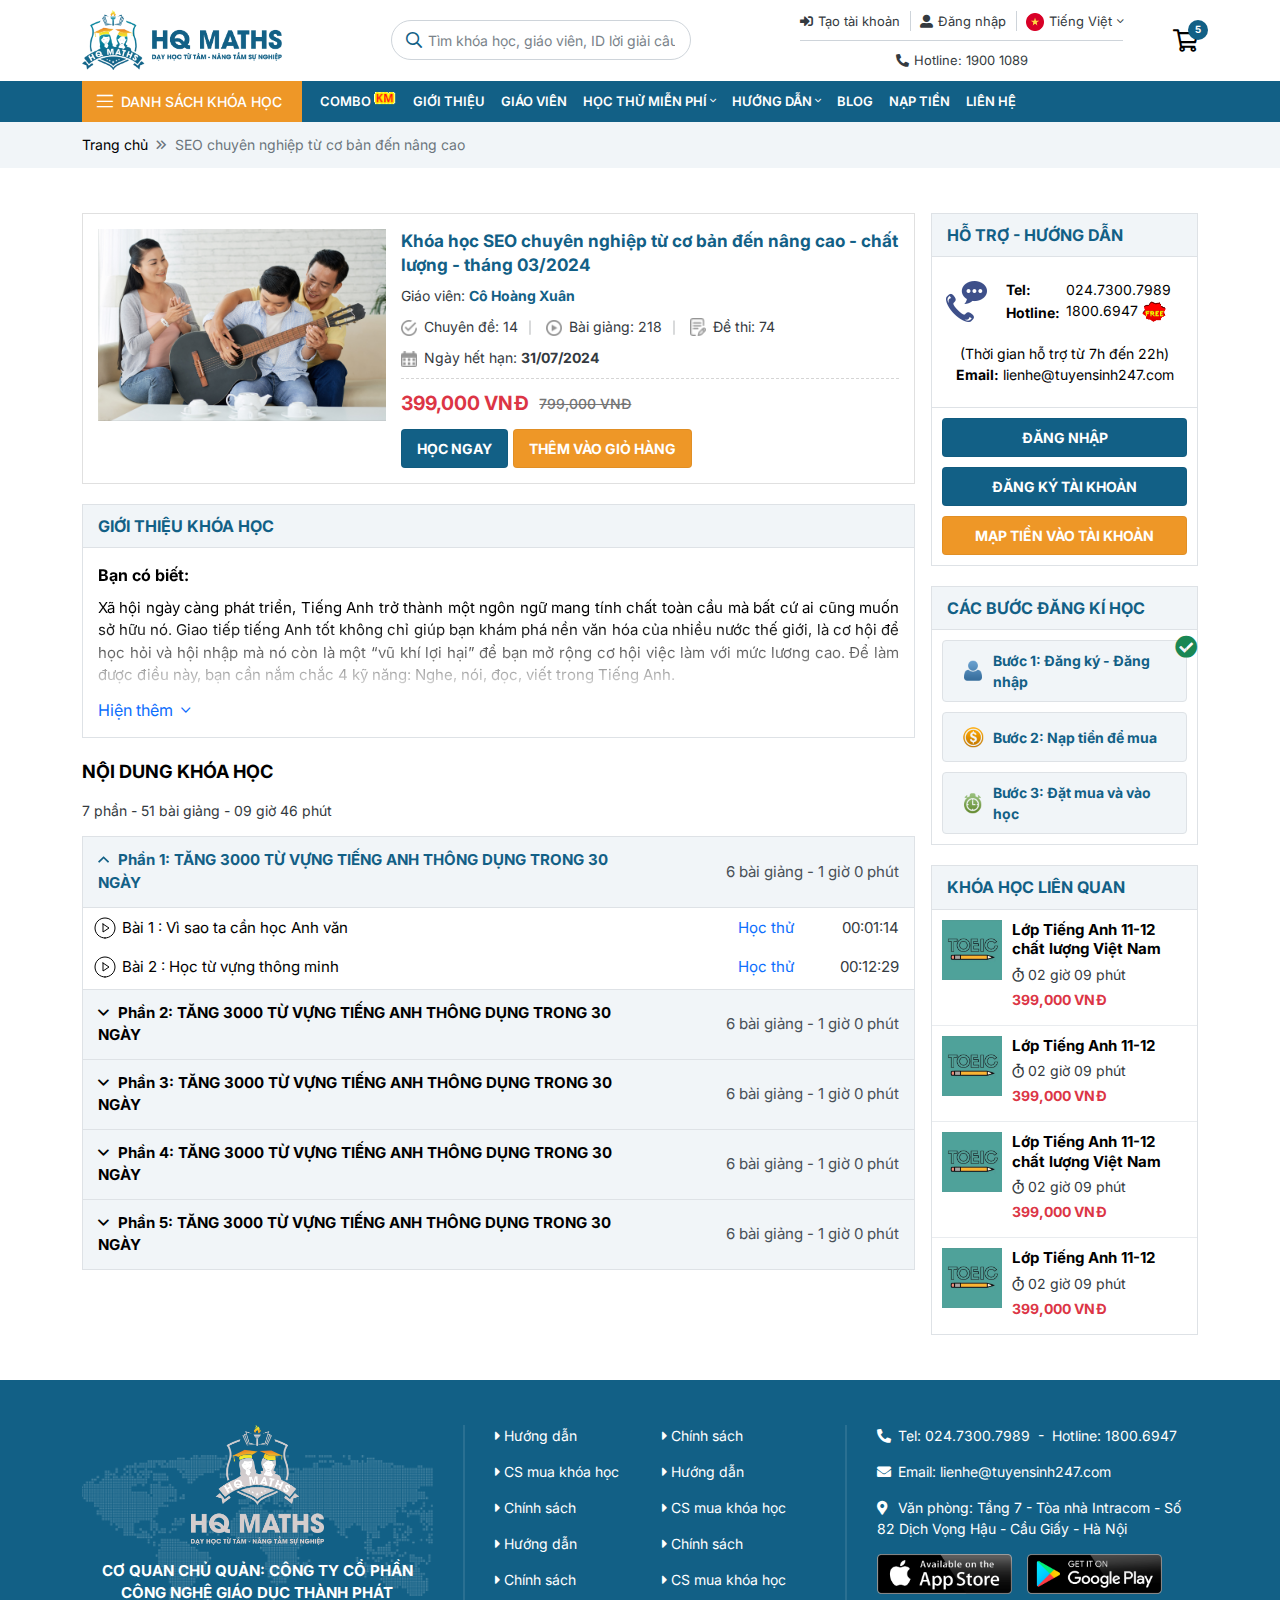
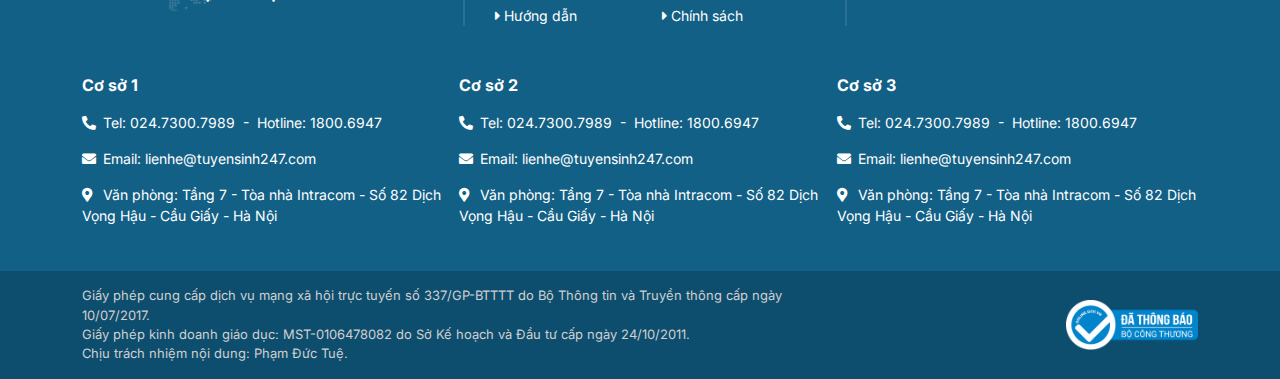
==== commit caab5079: "Update" ====
--- a/chi-tiet-khoa-hoc.html
+++ b/chi-tiet-khoa-hoc.html
@@ -1347,6 +1347,81 @@
 					</div>
 				</div>
 			</div>
+			<div class="mt-5">
+				<div class="row g-3">
+					<div class="col-lg-4">
+						<div class="footer-item w-100">
+							<div class="footer-address_title">Cơ sở 1</div>
+							<div class="footer-address">
+								<div class="d-inline-block align-middle footer-address_item">
+									<i class="fas fa-phone-alt"></i>
+									Tel: <a href="">024.7300.7989</a>
+									<span>&nbsp;-&nbsp;</span>
+									Hotline: <a href="">1800.6947</a>
+								</div>
+								<div class="d-inline-block align-middle footer-address_item">
+									<i class="fas fa-envelope"></i>
+									Email: <a href="">lienhe@tuyensinh247.com</a>
+								</div>
+								<div class="d-inline-block align-middle footer-address_item">
+									<i class="fas fa-map-marker-alt"></i>
+									Văn phòng: <a href="">Tầng 7 - Tòa nhà Intracom - Số 82 Dịch Vọng Hậu - Cầu Giấy -
+									                      Hà
+									                      Nội</a>
+								</div>
+							</div>
+						</div>
+					</div>
+
+					<div class="col-lg-4">
+						<div class="footer-item w-100">
+							<div class="footer-address_title">Cơ sở 2</div>
+							<div class="footer-address">
+								<div class="d-inline-block align-middle footer-address_item">
+									<i class="fas fa-phone-alt"></i>
+									Tel: <a href="">024.7300.7989</a>
+									<span>&nbsp;-&nbsp;</span>
+									Hotline: <a href="">1800.6947</a>
+								</div>
+								<div class="d-inline-block align-middle footer-address_item">
+									<i class="fas fa-envelope"></i>
+									Email: <a href="">lienhe@tuyensinh247.com</a>
+								</div>
+								<div class="d-inline-block align-middle footer-address_item">
+									<i class="fas fa-map-marker-alt"></i>
+									Văn phòng: <a href="">Tầng 7 - Tòa nhà Intracom - Số 82 Dịch Vọng Hậu - Cầu Giấy -
+									                      Hà
+									                      Nội</a>
+								</div>
+							</div>
+						</div>
+					</div>
+
+					<div class="col-lg-4">
+						<div class="footer-item w-100">
+							<div class="footer-address_title">Cơ sở 3</div>
+							<div class="footer-address">
+								<div class="d-inline-block align-middle footer-address_item">
+									<i class="fas fa-phone-alt"></i>
+									Tel: <a href="">024.7300.7989</a>
+									<span>&nbsp;-&nbsp;</span>
+									Hotline: <a href="">1800.6947</a>
+								</div>
+								<div class="d-inline-block align-middle footer-address_item">
+									<i class="fas fa-envelope"></i>
+									Email: <a href="">lienhe@tuyensinh247.com</a>
+								</div>
+								<div class="d-inline-block align-middle footer-address_item">
+									<i class="fas fa-map-marker-alt"></i>
+									Văn phòng: <a href="">Tầng 7 - Tòa nhà Intracom - Số 82 Dịch Vọng Hậu - Cầu Giấy -
+									                      Hà
+									                      Nội</a>
+								</div>
+							</div>
+						</div>
+					</div>
+				</div>
+			</div>
 		</div>
 	</div>
 	<div class="footer-bottom">
--- a/assets/css/style.css
+++ b/assets/css/style.css
@@ -656,74 +656,82 @@
 
 .footer .footer-top {
 	background-color: var(--primary-color);
-	padding: 15px 0;
+	padding: 45px 0;
 }
 
 .footer .footer-top .footer-inner {
 	display: flex;
 }
 
-.footer .footer-top .footer-inner .footer-item {
+.footer .footer-top .footer-item {
 	width: 33.333333%;
 }
 
-.footer .footer-top .footer-inner .footer-item .footer-logo {
+.footer .footer-top .footer-item .footer-logo {
 	margin-bottom: 15px;
 }
 
-.footer .footer-top .footer-inner .footer-item .footer-title {
+.footer .footer-top .footer-item .footer-title {
 	font-size: 1.075em;
 	color: var(--bs-white);
 	font-weight: 700;
 	line-height: 1.45;
 }
 
-.footer .footer-top .footer-inner .footer-item + .footer-item {
+.footer .footer-top .footer-item + .footer-item {
 	padding-left: 30px;
 	margin-left: 30px;
 	border-left: 2px solid rgba(255, 255, 255, .1);
 }
 
-.footer .footer-top .footer-inner .footer-item .footer-list {
+.footer .footer-top .footer-item .footer-list {
 	display: flex;
 	flex-wrap: wrap;
 	gap: 15px;
 }
 
-.footer .footer-top .footer-inner .footer-item .footer-list .footer-list_item {
+.footer .footer-top .footer-item .footer-list .footer-list_item {
 	width: calc(50% - 8px);
 	color: var(--bs-white);
 }
 
-.footer .footer-top .footer-inner .footer-item .footer-list .footer-list_item:hover {
+.footer .footer-top .footer-item .footer-list .footer-list_item:hover {
 	color: var(--secondary-color);
 }
 
-.footer .footer-top .footer-inner .footer-address {
+.footer .footer-top .footer-address {
 	display: flex;
 	flex-direction: column;
 	gap: 15px;
 }
 
-.footer .footer-top .footer-inner .footer-address .footer-address_item {
-	color: var(--bs-white);
-}
-
-.footer .footer-top .footer-inner .footer-address .footer-address_item i {
+.footer .footer-top .footer-address_title {
+	font-size: 1.15em;
+	color: var(--bs-white);
+	font-weight: 700;
+	line-height: 1.45;
+	margin-bottom: 15px;
+}
+
+.footer .footer-top .footer-address .footer-address_item {
+	color: var(--bs-white);
+}
+
+.footer .footer-top .footer-address .footer-address_item i {
 	width: 12px;
 	margin-right: 5px;
 	display: inline-block;
 }
 
-.footer .footer-top .footer-inner .footer-address .footer-address_item a {
+.footer .footer-top .footer-address .footer-address_item a {
 	color: inherit;
 }
 
-.footer .footer-top .footer-inner .footer-address .footer-address_item a:hover {
+.footer .footer-top .footer-address .footer-address_item a:hover {
 	color: var(--secondary-color);
 }
 
-.footer .footer-top .footer-inner .footer-images {
+.footer .footer-top .footer-images {
 	margin-top: 15px;
 }
 
@@ -733,7 +741,7 @@
 }
 
 .footer .footer-bottom .footer-text {
-	font-size: .85em;
+	font-size: .925em;
 	color: #d0cece;
 }
 
--- a/assets/css/responsive.css
+++ b/assets/css/responsive.css
@@ -32,6 +32,26 @@
 
 	.header.is-scroll {
 		transform: translateY(-81px);
+	}
+
+	.advantage-content {
+		padding: 15px;
+	}
+
+	.advantage-content .section-heading {
+		margin-bottom: 20px;
+	}
+
+	.advantage-content .section-heading .heading-title {
+		font-size: 1.8em;
+	}
+
+	.advantage-content .advantage-list {
+		gap: 15px;
+	}
+
+	.box-item .box-item_title {
+		font-size: 1.15em;
 	}
 
 	.section-sidebar .sidebar-item .sidebar-item_contact__top {
@@ -229,18 +249,6 @@
 		color: var(--bs-white);
 	}
 
-	.popup-verification .modal-dialog {
-		min-width: 600px;
-	}
-
-	.popup-study .modal-dialog {
-		min-width: 768px;
-	}
-
-	.popup-add .modal-dialog {
-		min-width: 600px;
-	}
-
 	.section-book {
 		padding-top: 80px;
 	}
@@ -250,8 +258,16 @@
 		transform: translateY(40px);
 	}
 
-	.box-item .box-item_title {
-		font-size: 1.15em;
+	.popup-verification .modal-dialog {
+		min-width: 600px;
+	}
+
+	.popup-study .modal-dialog {
+		min-width: 768px;
+	}
+
+	.popup-add .modal-dialog {
+		min-width: 600px;
 	}
 }
 
@@ -720,6 +736,15 @@
 		text-align: center;
 	}
 
+	.section-book {
+		padding-top: 100px;
+	}
+
+	.section-box {
+		margin-top: -55px;
+		transform: translateY(70px);
+	}
+
 	.contact-form {
 		padding: 15px;
 	}
@@ -1067,6 +1092,16 @@
 		height: 120px;
 	}
 
+	.box-item {
+		flex-direction: column;
+		gap: 5px;
+		text-align: center;
+	}
+
+	.box-item .box-item_icon {
+		margin: 0 auto;
+	}
+
 	.section-book {
 		padding-top: 150px;
 	}
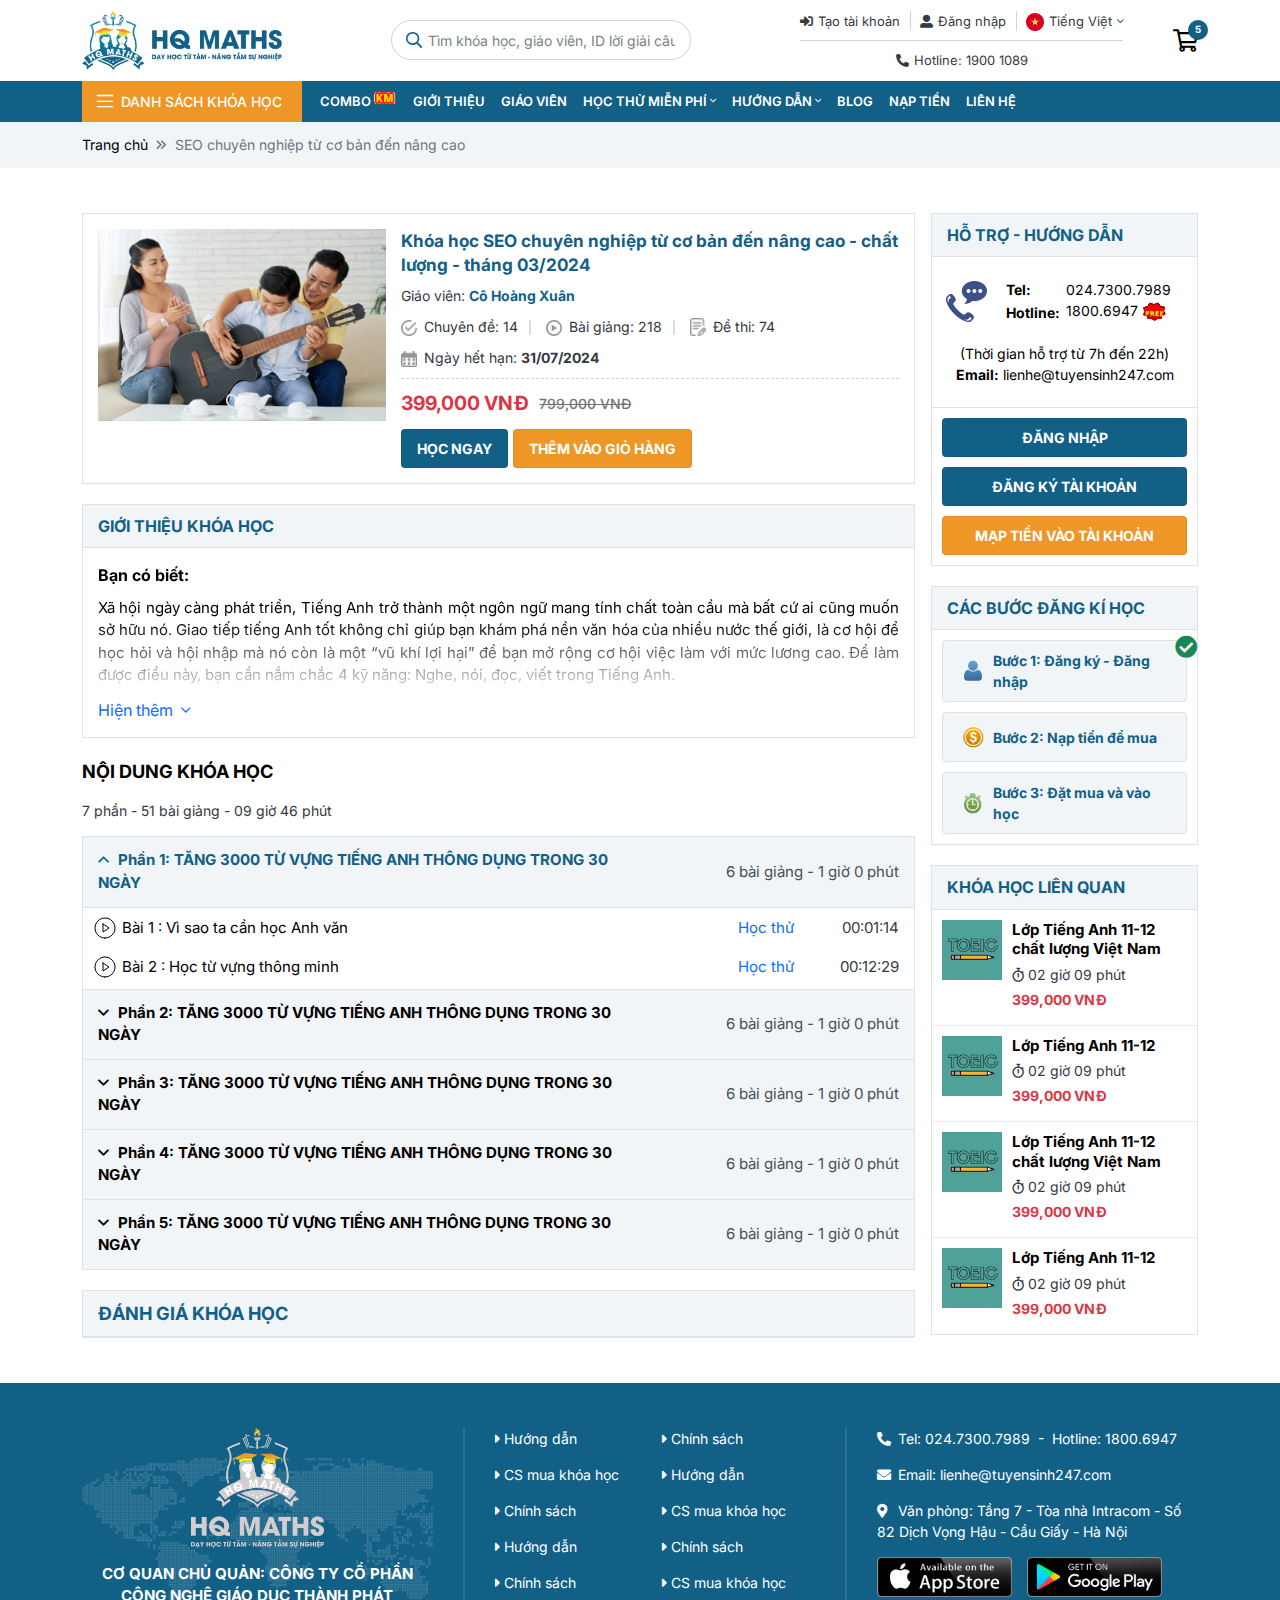
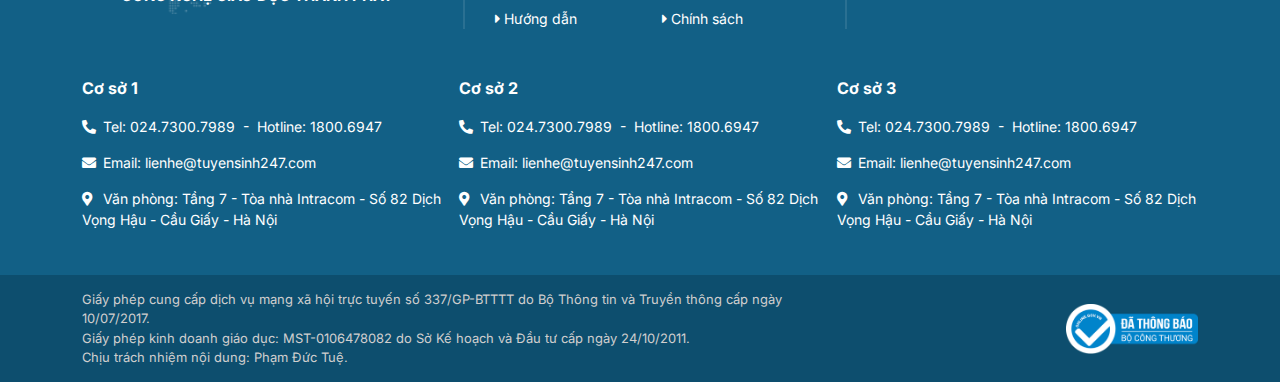
==== commit 489c702c: "Update" ====
--- a/chi-tiet-khoa-hoc.html
+++ b/chi-tiet-khoa-hoc.html
@@ -1061,6 +1061,15 @@
 									</div>
 								</div>
 							</div>
+							<div class="course-comment">
+								<div class="course-comment_title">
+									ĐÁNH GIÁ KHÓA HỌC
+								</div>
+								<div class="course-comment_body">
+									<div class="fb-comments" id="facebook-comments" data-width="100%" data-href="https://developers.facebook.com/"
+									     data-numposts="5"></div>
+								</div>
+							</div>
 						</div>
 					</div>
 					<div class="col-lg-3">
@@ -1762,5 +1771,9 @@
 <script type="text/javascript" src="./assets/plugins/fancybox/fancybox.min.js"></script>
 <script type="text/javascript" src="./assets/plugins/waves/waves.min.js"></script>
 <script type="text/javascript" src="./assets/js/app.js"></script>
+
+<div id="fb-root"></div>
+<script async defer crossorigin="anonymous" src="https://connect.facebook.net/vi_VN/sdk.js#xfbml=1&version=v19.0"
+        nonce="7fOzHjcu"></script>
 </body>
 </html>--- a/assets/css/style.css
+++ b/assets/css/style.css
@@ -2606,6 +2606,19 @@
 	vertical-align: middle;
 }
 
+.course-detail .course-comment {
+	border: 1px solid var(--bs-gray-300);
+}
+
+.course-detail .course-comment .course-comment_title {
+	background-color: var(--bg-theme);
+	padding: 9px 15px;
+	color: var(--primary-color);
+	font-weight: 700;
+	font-size: 1.3em;
+	border-bottom: 1px solid var(--bs-gray-300);
+}
+
 .popup-study .modal-content {
 	background-color: #0a0e15;
 }
@@ -2844,4 +2857,141 @@
 .popup-add .modal-body .modal-text {
 	font-size: 1.075em;
 	color: var(--bs-gray-900);
+}
+
+.section-feedback {
+	overflow: hidden;
+}
+
+.feedback-item {
+	display: flex;
+	flex-direction: column;
+	height: 100%;
+	border-radius: 6px;
+	border: 2px solid var(--secondary-color);
+	padding: 12px;
+	background-color: var(--bg-theme);
+}
+
+.feedback-item .feedback-content {
+	padding: 15px 0;
+	text-align: center;
+}
+
+.feedback-item .feedback-content .feedback-title {
+	font-size: 1.45em;
+	color: var(--bs-black);
+	font-weight: 700;
+}
+
+.feedback-item .feedback-content .feedback-sub {
+	font-size: 1.15em;
+	color: var(--color-desc);
+	margin-top: 4px;
+}
+
+.feedback-item .feedback-image img {
+	position: relative;
+	z-index: 2;
+	border-radius: 8px;
+}
+
+.feedback-item:hover .feedback-image img {
+	-webkit-transform: scale(1.37) translateY(32px);
+	-ms-transform: scale(1.37) translateY(32px);
+	transform: scale(1.37) translateY(32px);
+	box-shadow: 0 0 15px rgba(84, 84, 84, 0.15);
+	z-index: 3;
+}
+
+.section-home_contact {
+	padding-top: 30px;
+}
+
+.home-contact_inner {
+	border-radius: 30px 30px 0 0;
+	background-image: linear-gradient(var(--primary-color), var(--primary-hover));
+	padding: 50px;
+}
+
+.home-contact_inner .contact-form {
+	border-radius: 30px;
+	background-color: var(--bs-white);
+	padding: 45px;
+}
+
+.home-contact_inner .contact-form .heading-title {
+	background-color: var(--bg-theme);
+	color: var(--primary-color);
+	border-radius: 4px;
+	padding: 12px;
+	font-size: 1.75em;
+}
+
+.home-contact_inner .heading-big .heading-big_title {
+	font-size: 3.5em;
+	color: var(--bs-white);
+	font-weight: 700;
+	line-height: 1;
+}
+
+.home-contact_inner .heading-big .heading-big_title img {
+	display: inline-flex;
+	position: relative;
+	top: -4px;
+	transform: rotateY(180deg);
+	height: 43px;
+	width: 43px;
+}
+
+.home-contact_inner .heading-big .heading-big_title > span {
+	font-size: 1.3em;
+}
+
+.home-contact_inner .heading-big .heading-big_desc {
+	font-size: 1.3em;
+	color: var(--bs-white);
+	margin-top: 45px;
+}
+
+.home-contact_inner .home-contact_info {
+	display: flex;
+	flex-direction: column;
+	gap: 15px;
+	margin-top: 30px;
+}
+
+.home-contact_inner .home-contact_info .home-contact_info__item > a {
+	color: var(--bs-white);
+	font-size: 1.225em;
+	line-height: 1.3;
+}
+
+.home-contact_inner .home-contact_info .home-contact_info__item > a i {
+	width: 20px;
+}
+
+.home-contact_inner .home-contact_info .home-contact_info__item > a:hover {
+	color: var(--secondary-color);
+}
+
+.home-contact_inner .home-contact_social {
+	margin-top: 30px;
+	display: flex;
+	flex-direction: column;
+	gap: 15px;
+}
+
+.home-contact_inner .home-contact_social .contact-social_item > a {
+	display: inline-block;
+	vertical-align: middle;
+}
+
+.home-contact_inner .home-contact_social .contact-social_item > a > img {
+	width: 80%;
+	transition: var(--transition-default);
+}
+
+.home-contact_inner .home-contact_social .contact-social_item > a:hover > img {
+	transform: scale(1.03);
 }--- a/assets/css/responsive.css
+++ b/assets/css/responsive.css
@@ -76,6 +76,10 @@
 
 	.section-sidebar .sidebar-item .sidebar-item_list {
 		padding: 10px;
+	}
+
+	.section-sidebar .sidebar-item .sidebar-item_body .cart-card .card-item .card-image {
+		width: 60px;
 	}
 
 	.section-payment .payment-tab .button-tab {
@@ -129,8 +133,29 @@
 		padding: 10px;
 	}
 
-	.section-sidebar .sidebar-item .sidebar-item_body .cart-card .card-item .card-image {
-		width: 60px;
+	.home-contact_inner .contact-form {
+		padding: 30px;
+	}
+
+	.home-contact_inner .contact-form .heading-title {
+		font-size: 1.45em;
+	}
+
+	.home-contact_inner .heading-big .heading-big_desc {
+		font-size: 1.15em;
+		margin-top: 30px;
+	}
+
+	.home-contact_inner .home-contact_info {
+		margin-top: 20px;
+	}
+
+	.home-contact_inner .home-contact_info .home-contact_info__item > a {
+		font-size: 1.15em;
+	}
+
+	.home-contact_inner .heading-big .heading-big_title {
+		font-size: 2.5em;
 	}
 }
 
@@ -896,6 +921,14 @@
 		font-size: 1.075em;
 	}
 
+	.section-sidebar .sidebar-item .sidebar-item_body .sidebar-item_buttons {
+		padding: 10px;
+	}
+
+	.section-sidebar .sidebar-item .sidebar-item_list {
+		padding: 10px;
+	}
+
 	.section-verification {
 		padding: 25px 0;
 	}
@@ -985,12 +1018,38 @@
 		padding: 10px;
 	}
 
-	.section-sidebar .sidebar-item .sidebar-item_body .sidebar-item_buttons {
-		padding: 10px;
-	}
-
-	.section-sidebar .sidebar-item .sidebar-item_list {
-		padding: 10px;
+	.home-contact_inner .heading-big .heading-big_title {
+		font-size: 2em;
+	}
+
+	.home-contact_inner .heading-big .heading-big_desc {
+		margin-top: 20px;
+		font-size: 1.15em;
+	}
+
+	.home-contact_inner .home-contact_info {
+		margin-top: 20px;
+	}
+
+	.home-contact_inner .home-contact_info .home-contact_info__item > a {
+		font-size: 1.15em;
+	}
+
+	.home-contact_inner .contact-form {
+		padding: 25px;
+	}
+
+	.home-contact_inner .contact-form .heading-title {
+		font-size: 1.3em;
+	}
+
+	.home-contact_inner .heading-big .heading-big_desc {
+		font-size: 1.15em;
+		margin-top: 30px;
+	}
+
+	.home-contact_inner .home-contact_social .contact-social_item > a > img {
+		width: 100%;
 	}
 }
 
@@ -1062,6 +1121,11 @@
 	.course-detail .course-info .course-content .course-meta .course-meta_item + .course-meta_item:before {
 		display: none;
 	}
+
+	.home-contact_inner {
+		padding: 15px;
+	}
+
 }
 
 @media screen and (max-width: 575px) {
